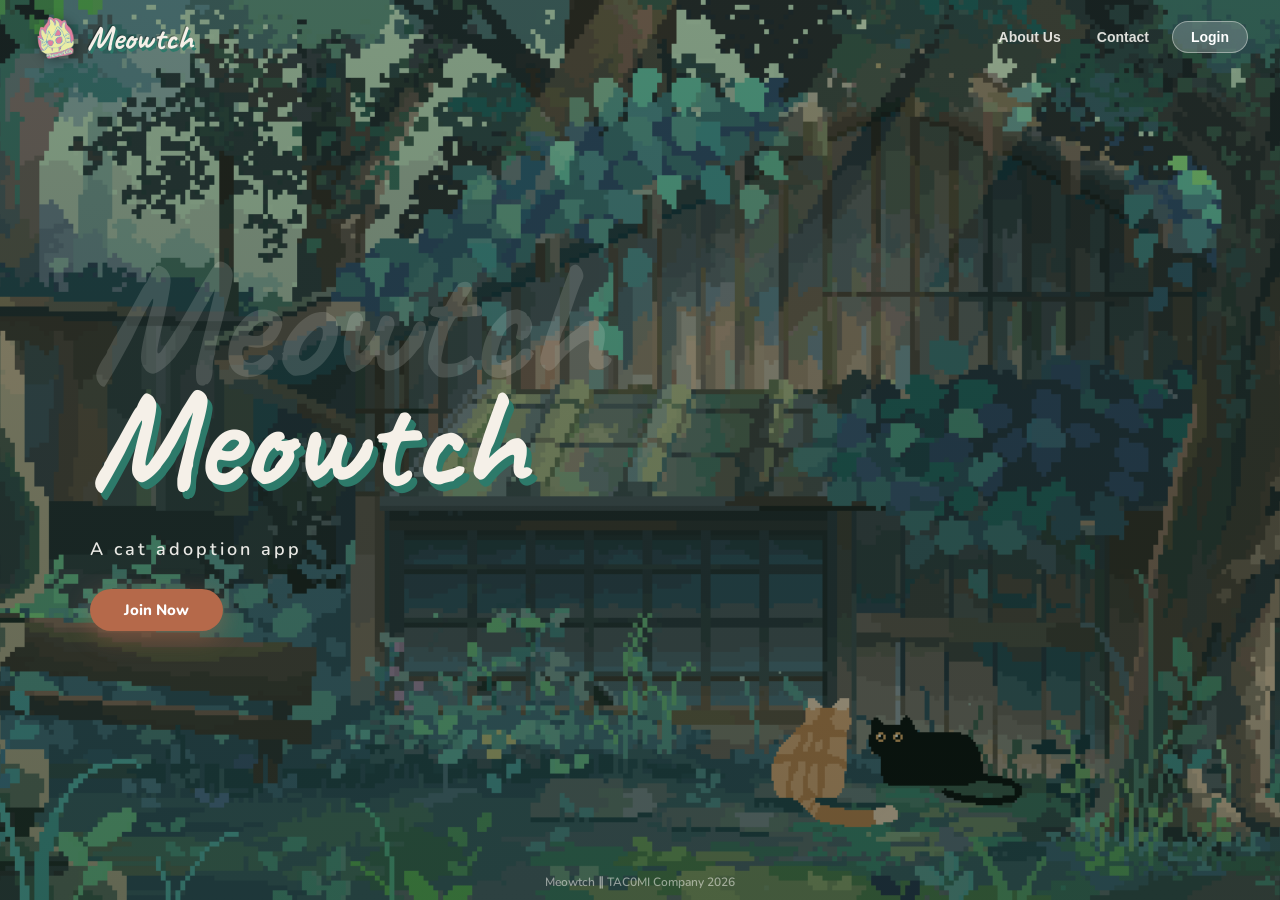
==== index.html @ c8f5c184 "Fixing" ====
<!DOCTYPE html>
<html lang="en">
<head>
<meta charset="UTF-8">
<meta name="viewport" content="width=device-width, initial-scale=1.0, maximum-scale=1.0, viewport-fit=cover">
<title>Meowtch 🐾</title>
<link href="https://fonts.googleapis.com/css2?family=Caveat:wght@400;600;700&family=Nunito:wght@400;600;700;800&family=Fredoka+One&display=swap" rel="stylesheet">
<link rel="stylesheet" href="css.css"/>
<script src="https://cdnjs.cloudflare.com/ajax/libs/vanilla-tilt/1.8.1/vanilla-tilt.min.js" defer></script>
</head>
<body>

<div class="deco" style="top:28%;left:5%;animation-delay:0s">🍃</div>
<div class="deco" style="top:68%;left:8%;animation-delay:2s;font-size:15px">🌿</div>
<div class="deco" style="top:55%;right:6%;animation-delay:1s">🐾</div>
<div class="deco" style="top:82%;right:10%;animation-delay:3s;font-size:15px">🌸</div>
<div id="heartsContainer"></div>
<div id="toast"></div>

<!-- PAGE 1: LANDING -->
<div class="page active" id="page-landing">
  <div class="landing-overlay"></div>
  <nav class="landing-nav">
    <a class="landing-logo" href="#"><img src="logotrans.png" alt="Meowtch Logo"><span class="landing-logo-text">Meowtch</span></a>
    <div class="landing-nav-links">
      <button class="landing-nav-link" onclick="showAbout()">About Us</button>
      <button class="landing-nav-link" onclick="showContact()">Contact</button>
      <button class="landing-nav-btn" onclick="showPage('page-auth')">Login</button>
    </div>
  </nav>
  <div class="landing-hero">
    <div class="landing-title">Meowtch</div>
    <div class="landing-title-front">Meowtch</div>
    <div class="landing-sub">A cat adoption app</div>
    <button class="btn btn-ghost landing-join-btn" style="font-size:15px;padding:11px 34px" onclick="showPage('page-auth')">Join Now</button>
  </div>
  <div class="landing-footer">Meowtch ∥ TAC0MI Company 2026</div>
</div>

<!-- PAGE 2: AUTH -->
<div class="page" id="page-auth">
  <div class="auth-overlay"></div>
  <div class="auth-box">
    <button class="auth-back" onclick="showPage('page-landing')">← Back</button>
    <div class="auth-logo"><img src="logotrans.png" alt="Meowtch"></div>
    <div class="auth-title">Welcome to Meowtch</div>
    <div class="auth-sub">Find your purrfect match 🐾</div>
    <div class="auth-tabs">
      <button class="auth-tab active" id="tab-login" onclick="switchAuthTab('login')">Login</button>
      <button class="auth-tab" id="tab-signup" onclick="switchAuthTab('signup')">Sign Up</button>
    </div>
    <!-- LOGIN -->
    <div id="login-form">
      <button class="social-btn social-btn-google" onclick="doSocialLogin('google')">
        <svg class="social-icon" viewBox="0 0 24 24"><path d="M22.56 12.25c0-.78-.07-1.53-.2-2.25H12v4.26h5.92c-.26 1.37-1.04 2.53-2.21 3.31v2.77h3.57c2.08-1.92 3.28-4.74 3.28-8.09z" fill="#4285F4"/><path d="M12 23c2.97 0 5.46-.98 7.28-2.66l-3.57-2.77c-.98.66-2.23 1.06-3.71 1.06-2.86 0-5.29-1.93-6.16-4.53H2.18v2.84C3.99 20.53 7.7 23 12 23z" fill="#34A853"/><path d="M5.84 14.09c-.22-.66-.35-1.36-.35-2.09s.13-1.43.35-2.09V7.07H2.18C1.43 8.55 1 10.22 1 12s.43 3.45 1.18 4.93l3.66-2.84z" fill="#FBBC05"/><path d="M12 5.38c1.62 0 3.06.56 4.21 1.64l3.15-3.15C17.45 2.09 14.97 1 12 1 7.7 1 3.99 3.47 2.18 7.07l3.66 2.84c.87-2.6 3.3-4.53 6.16-4.53z" fill="#EA4335"/></svg>
        Continue with Google
      </button>
      <button class="social-btn social-btn-facebook" onclick="doSocialLogin('facebook')">
        <svg class="social-icon" viewBox="0 0 24 24"><path d="M24 12.073c0-6.627-5.373-12-12-12s-12 5.373-12 12c0 5.99 4.388 10.954 10.125 11.854v-8.385H7.078v-3.47h3.047V9.43c0-3.007 1.792-4.669 4.533-4.669 1.312 0 2.686.235 2.686.235v2.953H15.83c-1.491 0-1.956.925-1.956 1.874v2.25h3.328l-.532 3.47h-2.796v8.385C19.612 23.027 24 18.062 24 12.073z" fill="#fff"/></svg>
        Continue with Facebook
      </button>
      <div class="auth-divider">or</div>
      <div class="form-group"><label>Email</label><input type="email" id="login-email" placeholder="your@email.com"></div>
      <div class="form-group"><label>Password</label><input type="password" id="login-pass" placeholder="••••••••"></div>
      <button class="btn btn-primary" style="width:100%;margin-top:5px" onclick="doLogin()">Login 🐾</button>
    </div>
    <!-- SIGNUP -->
    <div id="signup-form" style="display:none">
      <div id="signup-step-choose">
        <button class="social-btn social-btn-google" onclick="doSocialLogin('google')">
          <svg class="social-icon" viewBox="0 0 24 24"><path d="M22.56 12.25c0-.78-.07-1.53-.2-2.25H12v4.26h5.92c-.26 1.37-1.04 2.53-2.21 3.31v2.77h3.57c2.08-1.92 3.28-4.74 3.28-8.09z" fill="#4285F4"/><path d="M12 23c2.97 0 5.46-.98 7.28-2.66l-3.57-2.77c-.98.66-2.23 1.06-3.71 1.06-2.86 0-5.29-1.93-6.16-4.53H2.18v2.84C3.99 20.53 7.7 23 12 23z" fill="#34A853"/><path d="M5.84 14.09c-.22-.66-.35-1.36-.35-2.09s.13-1.43.35-2.09V7.07H2.18C1.43 8.55 1 10.22 1 12s.43 3.45 1.18 4.93l3.66-2.84z" fill="#FBBC05"/><path d="M12 5.38c1.62 0 3.06.56 4.21 1.64l3.15-3.15C17.45 2.09 14.97 1 12 1 7.7 1 3.99 3.47 2.18 7.07l3.66 2.84c.87-2.6 3.3-4.53 6.16-4.53z" fill="#EA4335"/></svg>
          Sign up with Google
        </button>
        <button class="social-btn social-btn-facebook" onclick="doSocialLogin('facebook')">
          <svg class="social-icon" viewBox="0 0 24 24"><path d="M24 12.073c0-6.627-5.373-12-12-12s-12 5.373-12 12c0 5.99 4.388 10.954 10.125 11.854v-8.385H7.078v-3.47h3.047V9.43c0-3.007 1.792-4.669 4.533-4.669 1.312 0 2.686.235 2.686.235v2.953H15.83c-1.491 0-1.956.925-1.956 1.874v2.25h3.328l-.532 3.47h-2.796v8.385C19.612 23.027 24 18.062 24 12.073z" fill="#fff"/></svg>
          Sign up with Facebook
        </button>
        <div class="auth-divider">or</div>
        <button class="social-btn social-btn-email" onclick="showEmailSignup()">
          <svg class="social-icon" viewBox="0 0 24 24"><path d="M20 4H4c-1.1 0-2 .9-2 2v12c0 1.1.9 2 2 2h16c1.1 0 2-.9 2-2V6c0-1.1-.9-2-2-2zm0 4-8 5-8-5V6l8 5 8-5v2z" fill="#4a9e8e"/></svg>
          Create account with Email
        </button>
      </div>
      <div id="signup-step-email" style="display:none">
        <button class="auth-back-inline" onclick="hideEmailSignup()">← Back</button>
        <div class="role-picker-section">
          <label>I am a...</label>
          <div class="role-picker">
            <div class="role-card selected" id="role-adopter" onclick="selectRole('adopter')"><div class="role-icon">🏠</div><div class="role-label">Adopter</div><div class="role-desc">I want to adopt a cat</div></div>
            <div class="role-card" id="role-owner" onclick="selectRole('owner')"><div class="role-icon">🐱</div><div class="role-label">Owner</div><div class="role-desc">I have cats to rehome</div></div>
          </div>
        </div>
        <div class="form-group"><label>Full Name</label><input type="text" id="signup-name" placeholder="Your name"></div>
        <div class="form-group"><label>Email</label><input type="email" id="signup-email" placeholder="your@email.com"></div>
        <div class="form-group"><label>Password</label><input type="password" id="signup-pass" placeholder="Min. 6 characters"></div>
        <div class="form-group"><label>Location (City)</label><input type="text" id="signup-location" placeholder="e.g. Baguio City"></div>
        <button class="btn btn-primary" style="width:100%;margin-top:5px" onclick="doSignup()">Create Account 🐾</button>
      </div>
    </div>
  </div>
</div>

<!-- PAGE 3: DISCOVER -->
<div class="page" id="page-discover">
  <div class="discover-overlay"></div>

  <!-- FIX 1: APP NAV — single row, all icons consistent -->
  <nav class="app-nav">
    <a class="app-nav-logo" href="#"><img src="logotrans.png" alt="Meowtch"><span>Meowtch</span></a>
    <span class="app-nav-title">₍^. .^₎⟆ Discover</span>
    <div class="app-nav-right">
      <button class="nav-icon-btn nav-badge" id="msgNavBtn" data-count="" onclick="showMatchesPanel()" title="Messages">✉</button>
      <button class="nav-icon-btn" onclick="showDashboard()" title="My Profile">👤</button>
      <button class="nav-icon-btn nav-icon-logout" onclick="doLogout()" title="Logout">⏻</button>
    </div>
  </nav>

  <!-- FIX 3 & 4: MAIN DISCOVER AREA — fills remaining space, no overflow -->
  <div class="discover-main">
    <div class="discover-body">

      <!-- LEFT: SWIPE AREA -->
      <div class="card-area">
        <div class="card-tagline">swipe through adoptable cats, match, and give them a forever home 🏠</div>
        <div class="card-stack" id="cardStack">
          <div class="cat-card back-card-2" id="backCard2">
            <div class="cat-card-img-placeholder" style="font-size:0;background:linear-gradient(135deg,rgba(74,158,142,.1),rgba(168,191,138,.15))"></div>
            <div class="card-info"><div class="card-name-row"><span class="card-name" style="color:#ccc">?</span></div></div>
          </div>
          <div class="cat-card back-card-1" id="backCard1">
            <div class="cat-card-img-placeholder" style="font-size:0;background:linear-gradient(135deg,rgba(168,191,138,.15),rgba(212,168,83,.1))"></div>
            <div class="card-info"><div class="card-name-row"><span class="card-name" style="color:#ccc">?</span></div></div>
          </div>
          <div class="cat-card front-card" id="frontCard">
            <div class="swipe-label swipe-like" id="swipeLike">ADOPT! 💚</div>
            <div class="swipe-label swipe-nope" id="swipeNope">PASS 💔</div>
            <img class="cat-card-img" id="cardImg" src="" alt="Cat photo" style="display:none">
            <div class="cat-card-img-placeholder" id="cardImgPlaceholder">🐱</div>
            <div class="card-info">
              <div class="card-name-row">
                <span class="card-name" id="cardName">Jellybean</span>
                <span class="card-age" id="cardAge">1 yr</span>
              </div>
              <div class="card-breed" id="cardBreed">📍 Baguio City • Orange Tabby</div>
              <div class="card-traits" id="cardTraits"></div>
              <div class="card-bio" id="cardBio"></div>
            </div>
          </div>
          <div class="no-more-cats" id="noMoreCats">
            <div class="big-emoji">😿</div>
            <h3>You've seen them all!</h3>
            <p>Check back soon or adjust your filters!</p>
            <button class="btn btn-primary" onclick="resetCards()">🔄 Refresh Cats</button>
          </div>
        </div>
        <div class="action-buttons">
          <button class="action-btn btn-undo" onclick="undoSwipe()" title="Undo">↩️</button>
          <button class="action-btn btn-nope" onclick="swipeLeft()" title="Pass">❌</button>
          <button class="action-btn btn-super" onclick="superLike()" title="Super Like">⭐</button>
          <button class="action-btn btn-like" onclick="swipeRight()" title="Adopt">💚</button>
          <button class="action-btn btn-undo" onclick="boostCard()" title="Boost" style="font-size:15px">⚡</button>
        </div>
        <div class="swipe-hint"><span>👈 Pass</span><span>⭐ Super Like</span><span>💚 Adopt 👉</span></div>
      </div>

      <!-- FIX 2 & 4: RIGHT SIDEBAR — stats blob + 2-col grid of blobs, no scroller -->
      <div class="discover-sidebar">

        <!-- FIX 2: Stats as its own blob (full width) -->
        <div class="sidebar-card stats-blob">
          <div class="stats-row">
            <div class="stat-item">
              <span class="stat-num" id="statCats">0</span>
              <span class="stat-label">AVAILABLE CATS</span>
            </div>
            <div class="stat-sep"></div>
            <div class="stat-item">
              <span class="stat-num" id="statMatches">0</span>
              <span class="stat-label">MATCHES TODAY</span>
            </div>
            <div class="stat-sep"></div>
            <div class="stat-item">
              <span class="stat-num" id="statAdopted">0</span>
              <span class="stat-label">ADOPTED CATS</span>
            </div>
            <div class="stat-sep"></div>
            <div class="stat-item">
              <span class="stat-num">3</span>
              <span class="stat-label">NEARBY SHELTERS</span>
            </div>
          </div>
        </div>

        <!-- FIX 7: Filters — no default active chips so all 3 cats show -->
        <div class="sidebar-card">
          <h3>🎛️ Filters</h3>
          <div class="filter-row">
            <span class="filter-label">Max Age</span>
            <span class="filter-val" id="ageVal">Any age</span>
          </div>
          <input type="range" id="ageSlider" min="0" max="15" value="15"
            oninput="document.getElementById('ageVal').textContent=this.value>=15?'Any age':'0–'+this.value+' yrs';applyFilters()">
          <div class="filter-row">
            <span class="filter-label">Distance</span>
            <span class="filter-val" id="distVal">10 km</span>
          </div>
          <input type="range" min="1" max="50" value="10" oninput="document.getElementById('distVal').textContent=this.value+' km'">
          <div class="filter-label" style="margin-bottom:5px">Personality</div>
          <div class="filter-chips">
            <div class="filter-chip" data-trait="calm" onclick="toggleChip(this);applyFilters()">😴 Calm</div>
            <div class="filter-chip" data-trait="playful" onclick="toggleChip(this);applyFilters()">🏃 Playful</div>
            <div class="filter-chip" data-trait="cuddly" onclick="toggleChip(this);applyFilters()">🤗 Cuddly</div>
            <div class="filter-chip" data-trait="sassy" onclick="toggleChip(this);applyFilters()">😼 Sassy</div>
            <div class="filter-chip" data-trait="active" onclick="toggleChip(this);applyFilters()">🐾 Active</div>
            <div class="filter-chip" data-trait="shy" onclick="toggleChip(this);applyFilters()">🌙 Shy</div>
          </div>
        </div>

        <!-- Recent Matches -->
        <div class="sidebar-card">
          <h3>♡ Recent Matches</h3>
          <div class="matches-grid" id="sidebarMatchesGrid"></div>
        </div>

        <!-- Nearby Shelters -->
        <div class="sidebar-card">
          <h3>📍 Nearby Shelters</h3>
          <div class="shelter-item">
            <div class="shelter-icon" style="background:rgba(74,158,142,.12)">🏠</div>
            <div class="shelter-info"><div class="shelter-name">Baguio Cat Rescue</div><div class="shelter-dist">⭐ 4.9 • 1.2 km</div></div>
            <span class="shelter-count">23</span>
          </div>
          <div class="shelter-item">
            <div class="shelter-icon" style="background:rgba(168,191,138,.2)">🐾</div>
            <div class="shelter-info"><div class="shelter-name">PAWS Benguet</div><div class="shelter-dist">⭐ 4.7 • 3.5 km</div></div>
            <span class="shelter-count">41</span>
          </div>
          <div class="shelter-item">
            <div class="shelter-icon" style="background:rgba(212,168,83,.12)">🌸</div>
            <div class="shelter-info"><div class="shelter-name">Happy Paws Shelter</div><div class="shelter-dist">⭐ 4.8 • 6.1 km</div></div>
            <span class="shelter-count">17</span>
          </div>
        </div>

        <!-- Adoption Tip -->
        <div class="sidebar-card tip-card">
          <h3>💡 Adoption Tip</h3>
          <p id="adoptionTip">Senior cats (7+ yrs) are often overlooked but make wonderful, calm companions! 🐾</p>
        </div>

      </div><!-- end .discover-sidebar -->
    </div><!-- end .discover-body -->

    <!-- FIX 6: MATCHES PANEL — now position:fixed so overflow:hidden doesn't clip it -->
    <div class="side-panel" id="matchesPanel">
      <div class="panel-header">
        <div class="panel-title">♡ Your Matches</div>
        <button class="panel-close" onclick="closePanel('matchesPanel')">✕</button>
      </div>
      <div class="matches-list" id="matchesList"></div>
    </div>

    <!-- CHAT PANEL -->
    <div class="side-panel" id="chatPanel">
      <div class="chat-nav">
        <button class="chat-back" onclick="showMatchesPanel()">←</button>
        <div class="chat-partner-info">
          <div class="chat-partner-avatar-placeholder" id="chatPartnerAvatar">🐱</div>
          <div>
            <div class="chat-partner-name" id="chatPartnerName">Cat</div>
            <div class="chat-partner-status">Active now</div>
          </div>
        </div>
        <button class="btn btn-secondary" style="font-size:12px;padding:5px 13px" onclick="viewCatProfile()">View Profile</button>
      </div>
      <div class="chat-messages" id="chatMessages">
        <div class="chat-empty"><div class="chat-empty-icon">💬</div><div>Say hello! Start the conversation 🐾</div></div>
      </div>
      <div class="chat-input-area">
        <input class="chat-input" id="chatInput" placeholder="Type a message..."
          onkeydown="if(event.key==='Enter'&&!event.shiftKey){event.preventDefault();sendMessage()}">
        <button class="chat-send" onclick="sendMessage()">➤</button>
      </div>
    </div>

  </div><!-- end .discover-main -->

  <!-- FIX 5: MOBILE BOTTOM NAV — stays fixed, card-area gets bottom padding on mobile -->
  <nav class="mobile-bottom-nav" id="mobileNav">
    <button class="mob-nav-btn active" id="mobDiscover" onclick="closePanels();setMobActive(this)"><span>🐾</span><span>Discover</span></button>
    <button class="mob-nav-btn" id="mobMatches" onclick="showMatchesPanel();setMobActive(this)"><span>✉</span><span>Messages</span></button>
    <button class="mob-nav-btn" onclick="showDashboard()"><span>👤</span><span>Profile</span></button>
    <button class="mob-nav-btn" onclick="doLogout()"><span>⏻</span><span>Logout</span></button>
  </nav>
</div>

<!-- MATCH POPUP -->
<div class="match-popup" id="matchPopup">
  <div class="match-popup-inner">
    <span class="match-popup-emoji">ᓚᘏᗢ</span>
    <h2>It's a Meowtch!</h2>
    <p id="matchPopupText">You could be a perfect pair!</p>
    <div class="popup-btns">
      <button class="popup-btn popup-btn-primary" onclick="goToMatchChat()">✉ Send a Message</button>
      <button class="popup-btn popup-btn-secondary" onclick="closePopup()">Keep Swiping</button>
    </div>
  </div>
</div>

<!-- PAGE 4: OWNER DASHBOARD -->
<div class="page" id="page-owner">
  <div class="dashboard-nav">
    <div>
      <div class="dashboard-title">My Cats 🐾</div>
      <div style="font-size:12px;color:#888;font-weight:600" id="ownerWelcome">Welcome back!</div>
    </div>
    <div style="display:flex;gap:7px;align-items:center">
      <button class="btn btn-secondary" style="font-size:12px;padding:6px 14px" onclick="showPage('page-discover')">← Discover</button>
      <button class="btn btn-secondary" style="font-size:12px;padding:6px 14px" onclick="showPage('page-discover');setTimeout(showMatchesPanel,50)">✉ Messages</button>
      <button class="dash-logout-btn" onclick="doLogout()">Logout 👋</button>
    </div>
  </div>
  <div class="dashboard-body">
    <div><div class="dash-section-title">Cat Profiles</div><div class="cat-profiles-grid" id="catProfilesGrid"></div></div>
    <div><div class="dash-section-title">Adoption Requests</div><div id="adoptionRequests" style="color:#888;font-size:14px">No pending requests.</div></div>
  </div>
</div>

<!-- PAGE 5: ADOPTER DASHBOARD -->
<div class="page" id="page-adopter">
  <div class="dashboard-nav">
    <div>
      <div class="dashboard-title">My Profile 🏠</div>
      <div style="font-size:12px;color:#888;font-weight:600" id="adopterWelcome">Welcome back!</div>
    </div>
    <div style="display:flex;gap:7px;align-items:center">
      <button class="btn btn-secondary" style="font-size:12px;padding:6px 14px" onclick="showPage('page-discover')">← Discover</button>
      <button class="dash-logout-btn" onclick="doLogout()">Logout 👋</button>
    </div>
  </div>
  <div class="adopter-profile-body">
    <div class="profile-header-card">
      <div class="profile-avatar-wrap">
        <div class="profile-avatar-placeholder" id="adopterAvatarDisplay">🏠</div>
        <div class="profile-edit-avatar" onclick="document.getElementById('adopterAvatarInput').click()">✏</div>
        <input type="file" id="adopterAvatarInput" accept="image/*" style="display:none" onchange="uploadAdopterAvatar(this)">
      </div>
      <div class="profile-details">
        <div class="profile-name" id="adopterName">Your Name</div>
        <div class="profile-email" id="adopterEmail">email@example.com</div>
        <div class="profile-badge">🏠 Adopter</div>
      </div>
    </div>
    <div class="sidebar-card" style="background:white">
      <h3>✏️ Edit Profile</h3>
      <div class="form-group"><label>Bio</label><textarea id="adopterBio" rows="3" placeholder="Tell owners about yourself..."></textarea></div>
      <div class="form-group"><label>Location</label><input type="text" id="adopterLocation" placeholder="City"></div>
      <div class="form-group">
        <label>Living Situation</label>
        <select id="adopterLiving"><option>House with yard</option><option>Apartment</option><option>Condo</option><option>Other</option></select>
      </div>
      <button class="btn btn-primary" style="margin-top:7px" onclick="saveAdopterProfile()">Save Profile 🐾</button>
    </div>
    <div>
      <div class="dash-section-title">Cats I'm Adopting 🐾</div>
      <div class="adopted-cats-grid" id="adoptedCatsGrid">
        <div style="color:#999;font-size:13px;grid-column:1/-1">Start swiping to find your match!</div>
      </div>
    </div>
  </div>
</div>

<!-- CAT MODAL -->
<div class="modal-overlay" id="catModal">
  <div class="modal-box">
    <div class="modal-title" id="catModalTitle">Add a Cat Profile</div>
    <img class="img-preview" id="catImgPreview" src="" alt="Cat preview">
    <div class="upload-zone" onclick="document.getElementById('catImgInput').click()"><span>📷</span><span>Upload Cat Photo</span></div>
    <input type="file" id="catImgInput" accept="image/*" style="display:none" onchange="previewCatImg(this)">
    <div class="form-group"><label>Cat's Name</label><input type="text" id="catName" placeholder="e.g. Jellybean"></div>
    <div class="form-group"><label>Age (years)</label><input type="number" id="catAge" placeholder="e.g. 2" min="0" max="20"></div>
    <div class="form-group"><label>Breed</label><input type="text" id="catBreed" placeholder="e.g. Orange Tabby"></div>
    <div class="form-group"><label>Location</label><input type="text" id="catLocation" placeholder="e.g. Baguio City"></div>
    <div class="form-group"><label>Bio</label><textarea id="catBioInput" rows="3" placeholder="Tell adopters about this cat..."></textarea></div>
    <div class="form-group">
      <label>Personality</label>
      <div class="personality-grid">
        <div class="personality-chip" onclick="this.classList.toggle('selected')">😴 Calm</div>
        <div class="personality-chip" onclick="this.classList.toggle('selected')">🏃 Playful</div>
        <div class="personality-chip selected" onclick="this.classList.toggle('selected')">🤗 Cuddly</div>
        <div class="personality-chip" onclick="this.classList.toggle('selected')">😼 Sassy</div>
        <div class="personality-chip" onclick="this.classList.toggle('selected')">🐾 Active</div>
        <div class="personality-chip" onclick="this.classList.toggle('selected')">🌙 Shy</div>
        <div class="personality-chip" onclick="this.classList.toggle('selected')">✅ Vaccinated</div>
        <div class="personality-chip" onclick="this.classList.toggle('selected')">🏠 House-trained</div>
        <div class="personality-chip" onclick="this.classList.toggle('selected')">🐶 Dog-friendly</div>
      </div>
    </div>
    <div class="modal-actions">
      <button class="btn btn-primary" style="flex:1" onclick="saveCatProfile()">Save Profile 🐾</button>
      <button class="btn btn-secondary" onclick="closeCatModal()">Cancel</button>
    </div>
  </div>
</div>

<script>
/* ─── LOCAL STORAGE ─── */
const LS={
  get:k=>{try{return JSON.parse(localStorage.getItem(k))}catch{return null}},
  set:(k,v)=>localStorage.setItem(k,JSON.stringify(v)),
  del:k=>localStorage.removeItem(k)
};
if(!LS.get('meowtch_users'))   LS.set('meowtch_users',{});
if(!LS.get('meowtch_cats'))    LS.set('meowtch_cats',[]);
if(!LS.get('meowtch_matches')) LS.set('meowtch_matches',[]);
if(!LS.get('meowtch_chats'))   LS.set('meowtch_chats',{});

/* ─── DEMO CATS ─── */
const demoCats=[
  {
    id:'demo-1',name:'Jellybean',ageNum:1,age:'1 yr',breed:'📍 Baguio City • Orange Tabby',
    imgSrc:'cat1.jpeg',imgEmoji:'🐱',
    bio:"Hi! I'm Jellybean — squishy, sweet, and always ready for cuddles. I love watching the world from windowsills and making biscuits on your lap. Will you be my forever human? 🍊",
    traits:[['Cuddly','teal'],['Playful','sage'],['Vaccinated','amber'],['Indoor','terra']]
  },
  {
    id:'demo-2',name:'Tala',ageNum:2,age:'2 yrs',breed:'📍 La Trinidad • Tabby Mix',
    imgSrc:'cat2.jpeg',imgEmoji:'🎄',
    bio:"Tala arrived wearing a tiny Santa hat and never looked back. She's festive, fearless, and secretly the most dramatic cat you'll ever meet. Ready for an adventure? 🎄",
    traits:[['Vocal','teal'],['Playful','sage'],['House-trained','amber'],['Vaccinated','teal']]
  },
  {
    id:'demo-3',name:'Crinkles',ageNum:2,age:'2 yrs',breed:'📍 Baguio City • Siamese',
    imgSrc:'cat3.jpeg',imgEmoji:'😺',
    bio:"I'm Crinkles — a little blurry, a lot of love. I make the funniest faces and will talk your ear off. I'm looking for someone patient and warm to call home. 💙",
    traits:[['Sassy','terra'],['Cuddly','teal'],['Vaccinated','amber'],['Active','sage']]
  }
];

const adoptionTips=[
  "Senior cats (7+ yrs) are often overlooked but make wonderful, calm companions! 🐾",
  "Give a new cat a few days to adjust — patience is the best welcome gift. 🏠",
  "Two cats are often happier than one — they keep each other company! 🐱🐱",
  "Regular vet checkups keep your cat healthy and happy for years to come! 🩺",
  "Cats feel safest with routine — try feeding them at the same time each day! 🕐"
];

/* ─── STATE ─── */
let currentUser=null,currentUserData=null;
let baseCats=[],currentCats=[...demoCats];
let currentIndex=0,swipeHistory=[];
let currentMatchedCat=null,currentChatConvoId=null;
let editingCatId=null,catImgFile=null,userCats=[];

/* ─── PAGE NAV ─── */
function showPage(id){
  document.querySelectorAll('.page').forEach(p=>p.classList.remove('active'));
  document.getElementById(id).classList.add('active');
  closePanels();
}

/* ─── PANELS ─── */
function showMatchesPanel(){
  if(!document.getElementById('page-discover').classList.contains('active')){
    document.querySelectorAll('.page').forEach(p=>p.classList.remove('active'));
    document.getElementById('page-discover').classList.add('active');
  }
  loadMatchesList();
  document.getElementById('matchesPanel').classList.add('open');
  document.getElementById('chatPanel').classList.remove('open');
}
function closePanel(id){document.getElementById(id).classList.remove('open')}
function closePanels(){
  document.getElementById('matchesPanel')?.classList.remove('open');
  document.getElementById('chatPanel')?.classList.remove('open');
}
function setMobActive(btn){
  document.querySelectorAll('.mob-nav-btn').forEach(b=>b.classList.remove('active'));
  btn.classList.add('active');
}

/* ─── TOAST ─── */
function toast(msg){
  const t=document.getElementById('toast');
  t.textContent=msg; t.classList.add('show');
  setTimeout(()=>t.classList.remove('show'),2800);
}

/* ─── AUTH ─── */
function switchAuthTab(tab){
  document.getElementById('login-form').style.display=tab==='login'?'':'none';
  document.getElementById('signup-form').style.display=tab==='signup'?'':'none';
  document.getElementById('tab-login').classList.toggle('active',tab==='login');
  document.getElementById('tab-signup').classList.toggle('active',tab==='signup');
  if(tab==='signup'){
    document.getElementById('signup-step-choose').style.display='';
    document.getElementById('signup-step-email').style.display='none';
  }
}
let selectedRole='adopter';
function selectRole(role){
  selectedRole=role;
  document.getElementById('role-adopter').classList.toggle('selected',role==='adopter');
  document.getElementById('role-owner').classList.toggle('selected',role==='owner');
}
function showEmailSignup(){
  document.getElementById('signup-step-choose').style.display='none';
  document.getElementById('signup-step-email').style.display='';
}
function hideEmailSignup(){
  document.getElementById('signup-step-email').style.display='none';
  document.getElementById('signup-step-choose').style.display='';
}
function doSocialLogin(provider){
  const names={google:'Google User',facebook:'Facebook User'};
  const uid=provider+'_'+Date.now();
  const email=provider+'@demo.meowtch.com';
  const userData={name:names[provider],email,role:'adopter',location:'Baguio City',createdAt:Date.now()};
  const users=LS.get('meowtch_users');
  users[uid]=userData; LS.set('meowtch_users',users);
  LS.set('meowtch_session',{uid,...userData});
  currentUserData=userData;
  toast(`Signed in with ${provider==='google'?'Google':'Facebook'} 🐾`);
  afterLogin({uid,displayName:names[provider],email},userData);
}
function doSignup(){
  const name=document.getElementById('signup-name').value.trim();
  const email=document.getElementById('signup-email').value.trim();
  const pass=document.getElementById('signup-pass').value;
  const loc=document.getElementById('signup-location').value.trim();
  if(!name||!email||!pass) return toast('Please fill all fields!');
  if(pass.length<6) return toast('Password must be at least 6 characters!');
  const users=LS.get('meowtch_users');
  if(Object.values(users).find(u=>u.email===email)) return toast('Email already registered!');
  const uid='user_'+Date.now();
  const userData={name,email,passHash:btoa(pass),role:selectedRole,location:loc,createdAt:Date.now()};
  users[uid]=userData; LS.set('meowtch_users',users);
  LS.set('meowtch_session',{uid,...userData});
  currentUserData=userData;
  toast('Account created! Welcome 🐾');
  afterLogin({uid,displayName:name,email},userData);
}
function doLogin(){
  const email=document.getElementById('login-email').value.trim();
  const pass=document.getElementById('login-pass').value;
  if(!email||!pass) return toast('Please enter email and password!');
  const users=LS.get('meowtch_users');
  const entry=Object.entries(users).find(([,u])=>u.email===email);
  if(!entry) return toast('No account found with that email.');
  const [uid,userData]=entry;
  if(userData.passHash&&userData.passHash!==btoa(pass)) return toast('Wrong password!');
  LS.set('meowtch_session',{uid,...userData});
  currentUserData=userData;
  toast('Welcome back! 🐾');
  afterLogin({uid,displayName:userData.name,email},userData);
}
function afterLogin(user,userData){
  currentUser=user;
  loadDiscoverCats();
  showPage('page-discover');
}
function doLogout(){
  LS.del('meowtch_session');
  currentUser=null; currentUserData=null;
  showPage('page-landing');
  toast('Logged out. See you soon! 🐾');
}

/* ─── SESSION RESTORE ─── */
window.addEventListener('load',()=>{
  const session=LS.get('meowtch_session');
  if(session){
    currentUser={uid:session.uid,displayName:session.name,email:session.email};
    currentUserData=session;
    loadDiscoverCats();
    showPage('page-discover');
  } else {
    loadCard(0);
  }
  rotateTip();
});

/* ─── DASHBOARD ─── */
function showDashboard(){
  if(!currentUserData) return;
  if(currentUserData.role==='owner'){loadOwnerDashboard();showPage('page-owner');}
  else{loadAdopterProfile();showPage('page-adopter');}
}

/* ─── DISCOVER + STATS ─── */
function loadDiscoverCats(){
  const stored=LS.get('meowtch_cats')||[];
  baseCats=stored.length>0?[...stored,...demoCats]:[...demoCats];
  applyFilters();
  updateStats();
  loadSidebarMatches();
}

function applyFilters(){
  const slider=document.getElementById('ageSlider');
  const maxAge=slider?parseInt(slider.value):15;
  const activeChips=Array.from(document.querySelectorAll('.filter-chip.active'))
    .map(c=>c.dataset.trait?.toLowerCase()).filter(Boolean);

  currentCats=(baseCats.length?baseCats:[...demoCats]).filter(cat=>{
    const age=cat.ageNum!==undefined?cat.ageNum:parseInt(cat.age);
    if(!isNaN(age)&&maxAge<15&&age>maxAge) return false;
    if(activeChips.length>0){
      const traitNames=(cat.traits||[]).map(t=>(Array.isArray(t)?t[0]:t).toLowerCase().replace(/[^\w\s]/gi,'').trim());
      return activeChips.some(chip=>traitNames.some(tr=>tr.includes(chip)));
    }
    return true;
  });

  currentIndex=0; swipeHistory=[];
  loadCard(0);
}

function updateStats(){
  const allCats=[...demoCats,...(LS.get('meowtch_cats')||[])];
  const matches=LS.get('meowtch_matches')||[];
  const today=new Date().toDateString();
  const todayMatches=matches.filter(m=>new Date(m.timestamp||0).toDateString()===today);

  const sc=document.getElementById('statCats');
  const sm=document.getElementById('statMatches');
  const sa=document.getElementById('statAdopted');
  if(sc) sc.textContent=allCats.length;
  if(sm) sm.textContent=todayMatches.length;
  if(sa) sa.textContent=matches.length;

  const msgBtn=document.getElementById('msgNavBtn');
  if(msgBtn&&currentUser){
    const userMatches=matches.filter(m=>m.adopterId===currentUser.uid);
    const chats=LS.get('meowtch_chats')||{};
    const unread=userMatches.filter(m=>!(chats['chat_'+m.catId]||[]).length).length;
    msgBtn.setAttribute('data-count',unread>0?String(unread):'');
  }
}

function loadSidebarMatches(){
  const grid=document.getElementById('sidebarMatchesGrid');
  if(!grid) return;
  const matches=currentUser?(LS.get('meowtch_matches')||[]).filter(m=>m.adopterId===currentUser.uid):[];

  if(!matches.length){
    grid.innerHTML=demoCats.map(cat=>`
      <div class="match-bubble" onclick="showMatchesPanel()">
        <div class="match-avatar" style="border-color:var(--teal-light)">
          <img src="${cat.imgSrc}" alt="${cat.name}" onerror="this.style.display='none';this.parentNode.innerHTML='${cat.imgEmoji}'">
        </div>
        <span class="match-name">${cat.name}</span>
      </div>`).join('');
    return;
  }

  grid.innerHTML=matches.slice(-4).reverse().map((m,i)=>`
    <div class="match-bubble" onclick="showMatchesPanel()">
      <div class="match-avatar" style="border-color:var(--teal-light)">
        ${m.catImgSrc
          ?`<img src="${m.catImgSrc}" alt="${m.catName}" onerror="this.style.display='none';this.parentNode.innerHTML='${m.catEmoji||'🐱'}'">` 
          :(m.catEmoji||'🐱')}
        ${i===0?'<span class="match-new-badge">!</span>':''}
      </div>
      <span class="match-name">${m.catName}</span>
    </div>`).join('');
}

/* ─── CARDS ─── */
function loadCard(index){
  const front=document.getElementById('frontCard');
  const noMore=document.getElementById('noMoreCats');
  if(index>=currentCats.length){
    front.style.display='none'; noMore.classList.add('show'); return;
  }
  front.style.display=''; noMore.classList.remove('show');
  front.className='cat-card front-card';

  const cat=currentCats[index];
  const imgEl=document.getElementById('cardImg');
  const phEl=document.getElementById('cardImgPlaceholder');

  if(cat.imgSrc||cat.photoURL){
    imgEl.src=cat.photoURL||cat.imgSrc;
    imgEl.style.display='block'; phEl.style.display='none';
    imgEl.onerror=()=>{imgEl.style.display='none';phEl.style.display='flex';phEl.textContent=cat.imgEmoji||'🐱'};
  } else {
    imgEl.style.display='none'; phEl.style.display='flex';
    phEl.textContent=cat.imgEmoji||'🐱';
  }

  document.getElementById('cardName').textContent=cat.name;
  document.getElementById('cardAge').textContent=cat.age+(typeof cat.age==='number'?' yr':'');
  document.getElementById('cardBreed').textContent=cat.breed;
  document.getElementById('cardBio').textContent=cat.bio;

  const traitsEl=document.getElementById('cardTraits');
  traitsEl.innerHTML='';
  (cat.traits||[]).forEach(([t,c])=>{
    traitsEl.innerHTML+=`<span class="trait trait-${c||'teal'}">${t}</span>`;
  });

  document.getElementById('swipeLike').style.opacity=0;
  document.getElementById('swipeNope').style.opacity=0;
  front.style.transform=''; front.style.opacity='';
  initTilt();
}

function initTilt(){
  const el=document.getElementById('frontCard');
  if(typeof VanillaTilt==='undefined'||!el) return;
  if(el.vanillaTilt) el.vanillaTilt.destroy();
  VanillaTilt.init(el,{max:6,speed:400,glare:true,'max-glare':0.06,perspective:900});
}

function swipeRight(){
  const cat=currentCats[currentIndex]; if(!cat) return;
  const front=document.getElementById('frontCard');
  if(front.vanillaTilt) front.vanillaTilt.destroy();
  front.classList.add('swiping-right');
  swipeHistory.push(currentIndex);
  currentMatchedCat=cat;
  setTimeout(()=>{
    currentIndex++; loadCard(currentIndex); spawnHearts();
    if(Math.random()>.45) setTimeout(()=>showMatchPopup(cat),600);
  },450);
}
function swipeLeft(){
  const front=document.getElementById('frontCard');
  if(front.vanillaTilt) front.vanillaTilt.destroy();
  front.classList.add('swiping-left');
  swipeHistory.push(currentIndex);
  setTimeout(()=>{currentIndex++;loadCard(currentIndex)},450);
}
function superLike(){
  document.getElementById('swipeLike').textContent='SUPER! ⭐';
  document.getElementById('swipeLike').style.opacity=1;
  swipeRight();
}
function boostCard(){
  const c=document.getElementById('frontCard');
  c.style.boxShadow='0 0 0 6px var(--amber-light),0 12px 40px rgba(212,168,83,.5)';
  setTimeout(()=>c.style.boxShadow='',1000);
}
function undoSwipe(){if(!swipeHistory.length)return;currentIndex=swipeHistory.pop();loadCard(currentIndex);}
function resetCards(){loadDiscoverCats();}
function toggleChip(el){el.classList.toggle('active');}

/* ─── DRAG ─── */
let isDragging=false,startX=0,startY=0,curX=0;
const frontCard=document.getElementById('frontCard');
frontCard.addEventListener('mousedown',e=>startDrag(e));
frontCard.addEventListener('touchstart',e=>startDrag(e.touches[0]),{passive:true});
document.addEventListener('mousemove',e=>drag(e));
document.addEventListener('touchmove',e=>drag(e.touches[0]),{passive:true});
document.addEventListener('mouseup',endDrag);
document.addEventListener('touchend',endDrag);

function startDrag(e){
  isDragging=true; startX=e.clientX; startY=e.clientY; curX=0;
  const el=document.getElementById('frontCard');
  if(el.vanillaTilt) el.vanillaTilt.destroy();
}
function drag(e){
  if(!isDragging) return;
  const card=document.getElementById('frontCard');
  curX=e.clientX-startX;
  const dy=(e.clientY-startY)*.3;
  card.style.transform=`translate(${curX}px,${dy}px) rotate(${curX*.07}deg)`;
  document.getElementById('swipeLike').style.opacity=Math.min(1,Math.max(0,curX/80));
  document.getElementById('swipeNope').style.opacity=Math.min(1,Math.max(0,-curX/80));
}
function endDrag(){
  if(!isDragging) return; isDragging=false;
  if(curX>80) swipeRight();
  else if(curX<-80) swipeLeft();
  else {
    const card=document.getElementById('frontCard');
    card.style.transition='transform .4s cubic-bezier(.175,.885,.32,1.275)';
    card.style.transform='';
    document.getElementById('swipeLike').style.opacity=0;
    document.getElementById('swipeNope').style.opacity=0;
    setTimeout(()=>{card.style.transition='';initTilt();},400);
  }
}
document.addEventListener('keydown',e=>{
  if(e.key==='ArrowRight') swipeRight();
  else if(e.key==='ArrowLeft') swipeLeft();
  else if(e.key==='ArrowUp') superLike();
});

/* ─── MATCH POPUP ─── */
function showMatchPopup(cat){
  document.getElementById('matchPopupText').textContent=
    `You and ${cat.name} could be a perfect pair! Ready to meet them? 🐾`;
  document.getElementById('matchPopup').classList.add('show');
  spawnHearts();
  if(currentUser){
    const matches=LS.get('meowtch_matches');
    const already=matches.find(m=>m.adopterId===currentUser.uid&&m.catId===cat.id);
    if(!already){
      matches.push({
        adopterId:currentUser.uid,catId:cat.id,catName:cat.name,
        catEmoji:cat.imgEmoji||'🐱',catImgSrc:cat.imgSrc||cat.photoURL||'',
        ownerId:cat.ownerId||null,timestamp:Date.now()
      });
      LS.set('meowtch_matches',matches);
      updateStats();
      loadSidebarMatches();
    }
  }
}
function closePopup(){document.getElementById('matchPopup').classList.remove('show');}
function goToMatchChat(){closePopup();if(currentMatchedCat)openChat(currentMatchedCat);}

/* ─── CHAT ─── */
function openChat(cat){
  const avatarEl=document.getElementById('chatPartnerAvatar');
  const allCats=[...demoCats,...(LS.get('meowtch_cats')||[])];
  const catData=allCats.find(c=>c.id===cat.id||c.name===cat.name);
  const imgSrc=catData?.imgSrc||catData?.photoURL||cat.imgSrc||'';

  if(imgSrc){
    avatarEl.innerHTML=`<img src="${imgSrc}" alt="${cat.name}"
      style="width:100%;height:100%;object-fit:cover;border-radius:50%"
      onerror="this.parentElement.textContent='${cat.imgEmoji||'🐱'}'">`;
  } else {
    avatarEl.textContent=cat.imgEmoji||'🐱';
  }

  document.getElementById('chatPartnerName').textContent=cat.name;
  currentChatConvoId='chat_'+(cat.id||cat.name);
  loadChatMessages(currentChatConvoId);

  if(!document.getElementById('page-discover').classList.contains('active')){
    document.querySelectorAll('.page').forEach(p=>p.classList.remove('active'));
    document.getElementById('page-discover').classList.add('active');
  }
  document.getElementById('matchesPanel').classList.remove('open');
  document.getElementById('chatPanel').classList.add('open');
}

function loadChatMessages(convoId){
  const mc=document.getElementById('chatMessages');
  const msgs=(LS.get('meowtch_chats')||{})[convoId]||[];
  if(!msgs.length){
    mc.innerHTML='<div class="chat-empty"><div class="chat-empty-icon">💬</div><div>Say hello! Start the conversation 🐾</div></div>';
    return;
  }
  mc.innerHTML='';
  msgs.forEach(msg=>{
    const isMe=msg.uid===currentUser?.uid;
    const time=new Date(msg.timestamp).toLocaleTimeString([],{hour:'2-digit',minute:'2-digit'});
    const div=document.createElement('div');
    div.className=`chat-bubble ${isMe?'bubble-me':'bubble-them'}`;
    div.innerHTML=`${msg.text}<div class="bubble-time">${time}</div>`;
    mc.appendChild(div);
  });
  mc.scrollTop=mc.scrollHeight;
}

function sendMessage(){
  const input=document.getElementById('chatInput');
  const text=input.value.trim();
  if(!text||!currentUser||!currentChatConvoId) return;
  input.value='';
  const chats=LS.get('meowtch_chats');
  if(!chats[currentChatConvoId]) chats[currentChatConvoId]=[];
  chats[currentChatConvoId].push({text,uid:currentUser.uid,name:currentUser.displayName||'User',timestamp:Date.now()});
  LS.set('meowtch_chats',chats);
  loadChatMessages(currentChatConvoId);
}
function viewCatProfile(){toast('Cat profile view coming soon! 🐱');}

/* ─── MATCHES LIST ─── */
function loadMatchesList(){
  const list=document.getElementById('matchesList');
  list.innerHTML='';
  if(!currentUser){
    list.innerHTML='<div style="padding:24px;color:#aaa;font-size:14px;text-align:center">Log in to see your matches!</div>';
    return;
  }
  const matches=(LS.get('meowtch_matches')||[]).filter(m=>m.adopterId===currentUser.uid);
  if(!matches.length){
    list.innerHTML='<div style="padding:32px;color:#bbb;font-size:14px;text-align:center">No matches yet — keep swiping! 🐾</div>';
    return;
  }
  matches.forEach(m=>{
    const msgs=((LS.get('meowtch_chats')||{})['chat_'+m.catId])||[];
    const last=msgs[msgs.length-1];
    const preview=last?last.text:'Tap to start chatting!';
    const time=last?new Date(last.timestamp).toLocaleTimeString([],{hour:'2-digit',minute:'2-digit'}):'';
    const item=document.createElement('div');
    item.className='match-list-item';
    const avatarHtml=m.catImgSrc
      ?`<img class="match-list-avatar" src="${m.catImgSrc}" alt="${m.catName}"
          onerror="this.outerHTML='<div class=&quot;match-list-avatar-placeholder&quot;>${m.catEmoji||'🐱'}</div>'">`
      :`<div class="match-list-avatar-placeholder">${m.catEmoji||'🐱'}</div>`;
    item.innerHTML=`${avatarHtml}
      <div class="match-list-info">
        <div class="match-list-name">${m.catName}</div>
        <div class="match-list-preview">${preview}</div>
      </div>
      <div class="match-list-meta"><div class="match-list-time">${time}</div></div>`;
    item.onclick=()=>openChat({id:m.catId,name:m.catName,imgEmoji:m.catEmoji||'🐱',imgSrc:m.catImgSrc||''});
    list.appendChild(item);
  });
}

/* ─── OWNER DASHBOARD ─── */
function loadOwnerDashboard(){
  document.getElementById('ownerWelcome').textContent=`Welcome back, ${currentUserData?.name||'Owner'}!`;
  const grid=document.getElementById('catProfilesGrid');
  grid.innerHTML='';
  if(!currentUser) return;
  const allCats=LS.get('meowtch_cats')||[];
  userCats=allCats.filter(c=>c.ownerId===currentUser.uid);
  userCats.forEach(cat=>{
    const card=document.createElement('div');
    card.className='cat-profile-card';
    card.innerHTML=`
      ${cat.photoURL
        ?`<img class="cat-profile-img" src="${cat.photoURL}" alt="${cat.name}">`
        :`<div class="cat-profile-img-placeholder">🐱</div>`}
      <div class="cat-profile-info">
        <div class="cat-profile-name">${cat.name}</div>
        <div class="cat-profile-breed">${cat.breed||''}</div>
        <div class="cat-profile-actions">
          <button class="cat-profile-btn cat-profile-btn-edit" onclick="openEditCat('${cat.id}')">✏️ Edit</button>
          <button class="cat-profile-btn cat-profile-btn-delete" onclick="deleteCat('${cat.id}')">🗑️ Remove</button>
        </div>
      </div>`;
    grid.appendChild(card);
  });
  const add=document.createElement('div');
  add.className='add-cat-card';
  add.innerHTML='<span>➕</span><span>Add a Cat</span>';
  add.onclick=()=>openAddCat();
  grid.appendChild(add);
}

function openAddCat(){
  editingCatId=null; catImgFile=null;
  document.getElementById('catModalTitle').textContent='Add a Cat Profile';
  ['catName','catAge','catBreed','catLocation','catBioInput'].forEach(id=>document.getElementById(id).value='');
  document.getElementById('catLocation').value=currentUserData?.location||'';
  document.getElementById('catImgPreview').classList.remove('show');
  document.querySelectorAll('.personality-chip').forEach(c=>c.classList.remove('selected'));
  document.getElementById('catModal').classList.add('show');
}
function openEditCat(id){
  const cat=userCats.find(c=>c.id===id); if(!cat) return;
  editingCatId=id; catImgFile=null;
  document.getElementById('catModalTitle').textContent='Edit Cat Profile';
  document.getElementById('catName').value=cat.name||'';
  document.getElementById('catAge').value=cat.ageNum||'';
  document.getElementById('catBreed').value=cat.breed||'';
  document.getElementById('catLocation').value=cat.location||'';
  document.getElementById('catBioInput').value=cat.bio||'';
  if(cat.photoURL){const p=document.getElementById('catImgPreview');p.src=cat.photoURL;p.classList.add('show');}
  else document.getElementById('catImgPreview').classList.remove('show');
  document.querySelectorAll('.personality-chip').forEach(c=>{
    c.classList.toggle('selected',(cat.traits||[]).some(t=>t[0]===c.textContent.trim()));
  });
  document.getElementById('catModal').classList.add('show');
}
function closeCatModal(){document.getElementById('catModal').classList.remove('show');}
function previewCatImg(input){
  catImgFile=input.files[0]; if(!catImgFile) return;
  const r=new FileReader();
  r.onload=e=>{const p=document.getElementById('catImgPreview');p.src=e.target.result;p.classList.add('show');};
  r.readAsDataURL(catImgFile);
}
async function saveCatProfile(){
  if(!currentUser){toast('Please log in first!');return;}
  const name=document.getElementById('catName').value.trim();
  const age=document.getElementById('catAge').value;
  const breed=document.getElementById('catBreed').value.trim();
  const loc=document.getElementById('catLocation').value.trim();
  const bio=document.getElementById('catBioInput').value.trim();
  if(!name){toast('Please enter a cat name!');return;}

  const traits=Array.from(document.querySelectorAll('.personality-chip.selected')).map(c=>[c.textContent.trim(),'teal']);
  let photoURL='';
  if(catImgFile){
    photoURL=await new Promise(res=>{const r=new FileReader();r.onload=e=>res(e.target.result);r.readAsDataURL(catImgFile);});
  } else if(editingCatId){
    photoURL=userCats.find(c=>c.id===editingCatId)?.photoURL||'';
  }

  const data={name,ageNum:Number(age),age:age?age+' yr':'?',breed,location:loc,bio,traits,photoURL,
    ownerId:currentUser.uid,ownerName:currentUserData?.name||'',updatedAt:Date.now()};

  const allCats=LS.get('meowtch_cats')||[];
  if(editingCatId){
    const idx=allCats.findIndex(c=>c.id===editingCatId);
    if(idx>-1) allCats[idx]={...allCats[idx],...data};
    toast('Cat profile updated! 🐾');
  } else {
    data.id='cat_'+Date.now(); data.createdAt=Date.now();
    allCats.push(data); toast('Cat profile created! 🐾');
  }
  LS.set('meowtch_cats',allCats);
  closeCatModal();
  loadOwnerDashboard();
  const stored=LS.get('meowtch_cats')||[];
  baseCats=[...stored,...demoCats];
  updateStats();
}
function deleteCat(id){
  if(!confirm('Remove this cat profile?')) return;
  LS.set('meowtch_cats',(LS.get('meowtch_cats')||[]).filter(c=>c.id!==id));
  toast('Cat profile removed.');
  loadOwnerDashboard();
  const stored=LS.get('meowtch_cats')||[];
  baseCats=stored.length>0?[...stored,...demoCats]:[...demoCats];
  updateStats();
}

/* ─── ADOPTER PROFILE ─── */
function loadAdopterProfile(){
  if(!currentUser) return;
  document.getElementById('adopterName').textContent=currentUserData?.name||'Your Name';
  document.getElementById('adopterEmail').textContent=currentUser.email||'';
  document.getElementById('adopterWelcome').textContent=`Welcome back, ${currentUserData?.name||'Adopter'}!`;
  if(currentUserData?.bio)      document.getElementById('adopterBio').value=currentUserData.bio;
  if(currentUserData?.location) document.getElementById('adopterLocation').value=currentUserData.location;
  if(currentUserData?.living)   document.getElementById('adopterLiving').value=currentUserData.living;

  const matches=(LS.get('meowtch_matches')||[]).filter(m=>m.adopterId===currentUser.uid);
  const grid=document.getElementById('adoptedCatsGrid');
  if(!matches.length){
    grid.innerHTML='<div style="color:#999;font-size:13px;grid-column:1/-1">Start swiping to find your match!</div>';
    return;
  }
  grid.innerHTML='';
  matches.forEach(m=>{
    const card=document.createElement('div');
    card.className='adopted-cat-card';
    if(m.catImgSrc){
      card.innerHTML=`<img class="adopted-cat-img" src="${m.catImgSrc}" alt="${m.catName}"
        onerror="this.outerHTML='<div class=&quot;adopted-cat-img-placeholder&quot;>${m.catEmoji||'🐱'}</div>'">`;
    } else {
      card.innerHTML=`<div class="adopted-cat-img-placeholder">${m.catEmoji||'🐱'}</div>`;
    }
    card.innerHTML+=`<div class="adopted-cat-name">${m.catName}</div>`;
    grid.appendChild(card);
  });
}
function saveAdopterProfile(){
  if(!currentUser) return;
  const bio=document.getElementById('adopterBio').value.trim();
  const loc=document.getElementById('adopterLocation').value.trim();
  const liv=document.getElementById('adopterLiving').value;
  const users=LS.get('meowtch_users');
  if(users[currentUser.uid]){
    users[currentUser.uid]={...users[currentUser.uid],bio,location:loc,living:liv};
    LS.set('meowtch_users',users);
  }
  currentUserData={...currentUserData,bio,location:loc,living:liv};
  LS.set('meowtch_session',{uid:currentUser.uid,...currentUserData});
  toast('Profile saved! 🐾');
}
function uploadAdopterAvatar(input){
  if(!input.files[0]||!currentUser) return;
  const r=new FileReader();
  r.onload=e=>{
    const url=e.target.result;
    const users=LS.get('meowtch_users');
    if(users[currentUser.uid]){users[currentUser.uid].avatarURL=url;LS.set('meowtch_users',users);}
    currentUserData={...currentUserData,avatarURL:url};
    LS.set('meowtch_session',{uid:currentUser.uid,...currentUserData});
    const el=document.getElementById('adopterAvatarDisplay');
    const img=document.createElement('img');
    img.src=url; img.className='profile-avatar';
    el.replaceWith(img);
    toast('Avatar updated! 🐾');
  };
  r.readAsDataURL(input.files[0]);
}

/* ─── HEARTS ─── */
function spawnHearts(){
  const emojis=['🐾','✨','💚','🌿','🍃','🌸','💛'];
  const container=document.getElementById('heartsContainer');
  for(let i=0;i<14;i++){
    setTimeout(()=>{
      const h=document.createElement('span');
      h.className='falling-heart';
      h.textContent=emojis[Math.floor(Math.random()*emojis.length)];
      h.style.left=Math.random()*100+'vw';
      h.style.animationDuration=(.8+Math.random()*.8)+'s';
      h.style.fontSize=(14+Math.random()*14)+'px';
      container.appendChild(h);
      setTimeout(()=>h.remove(),1600);
    },i*80);
  }
}

document.addEventListener('mousemove',e=>{
  if(Math.random()>.97){
    const p=document.createElement('span');
    p.className='paw-trail'; p.textContent='🐾';
    p.style.left=e.clientX+'px'; p.style.top=e.clientY+'px';
    document.body.appendChild(p);
    setTimeout(()=>p.remove(),900);
  }
});

/* ─── ROTATING TIP ─── */
let tipIndex=0;
function rotateTip(){
  const el=document.getElementById('adoptionTip');
  if(el){
    el.style.opacity=0;
    setTimeout(()=>{
      el.textContent=adoptionTips[tipIndex%adoptionTips.length];
      tipIndex++;
      el.style.transition='opacity .6s';
      el.style.opacity=1;
    },400);
  }
  setTimeout(rotateTip,8000);
}

function showAbout(){toast('Meowtch — by TAC0MI Company 2026 🐾 Connecting cats with forever homes!');}
function showContact(){toast('Contact us at: hello@meowtch.com 🐾');}
</script>
</body>
</html>
---- css.css ----
:root {
  --teal:      #4a9e8e;
  --teal-dark: #2d7a6a;
  --teal-light:#7ecfc2;
  --sage:      #a8bf8a;
  --sage-dark: #6e8f56;
  --cream:     #f5f0e8;
  --amber:     #d4a853;
  --amber-light:#f0c97a;
  --terracotta:#b5694a;
  --brown:     #6b4423;
  --white:     #fffdf8;
  --overlay:   rgba(30,55,45,0.55);
  --card-bg:   rgba(255,253,248,0.92);
  --glass:     rgba(255,253,248,0.15);
  --glass-border: rgba(255,253,248,0.3);
  --shadow:    0 8px 32px rgba(30,55,45,0.25);
  --font-display: 'Caveat', cursive;
  --font-body:    'Nunito', sans-serif;
  --sp1: 4px; --sp2: 8px; --sp3: 12px; --sp4: 16px; --sp5: 20px; --sp6: 24px;
  --r-sm: 12px; --r-md: 18px; --r-lg: 24px; --r-xl: 32px; --r-pill: 50px;
}
*{box-sizing:border-box;margin:0;padding:0}
html,body{height:100%;overflow:hidden;font-family:var(--font-body)}
body{cursor:url("data:image/svg+xml,%3Csvg xmlns='http://www.w3.org/2000/svg' width='24' height='24'%3E%3Ctext y='20' font-size='18'%3E🐾%3C/text%3E%3C/svg%3E") 12 12,auto}

/* ─────────────────────────────────────────
   PAGE SYSTEM
───────────────────────────────────────── */
.page{position:fixed;inset:0;display:none;flex-direction:column;overflow:hidden}
.page.active{display:flex;z-index:4}

/* ─────────────────────────────────────────
   SHARED BUTTONS & INPUTS
───────────────────────────────────────── */
.btn{
  display:inline-flex;align-items:center;justify-content:center;gap:var(--sp2);
  padding:9px 20px;border-radius:var(--r-pill);border:none;cursor:pointer;
  font-family:var(--font-body);font-weight:800;font-size:14px;
  transition:transform .18s cubic-bezier(.175,.885,.32,1.275),box-shadow .18s;
}
.btn:hover{transform:translateY(-2px) scale(1.04)}
.btn:active{transform:scale(.96)}
.btn-primary{background:var(--teal);color:white;box-shadow:0 4px 16px rgba(74,158,142,.4)}
.btn-secondary{background:var(--cream);color:var(--teal-dark);border:2px solid var(--teal-light)}
.btn-amber{background:var(--amber);color:white;box-shadow:0 4px 16px rgba(212,168,83,.4)}
.btn-ghost{background:var(--glass);color:white;border:1.5px solid var(--glass-border);backdrop-filter:blur(8px)}

input,textarea,select{
  width:100%;padding:9px 13px;border-radius:var(--r-sm);
  border:2px solid rgba(74,158,142,.3);
  background:rgba(255,253,248,.85);backdrop-filter:blur(4px);
  font-family:var(--font-body);font-size:14px;color:#333;
  outline:none;transition:border-color .2s;
}
input:focus,textarea:focus,select:focus{border-color:var(--teal)}
label{font-size:13px;font-weight:700;color:var(--teal-dark);margin-bottom:4px;display:block}

/* ─────────────────────────────────────────
   ANIMATIONS
───────────────────────────────────────── */
.paw-trail{position:fixed;pointer-events:none;z-index:9999;font-size:16px;animation:pawFade .9s ease forwards}
@keyframes pawFade{0%{opacity:.7;transform:scale(1)}100%{opacity:0;transform:scale(.5) translateY(-20px)}}
.falling-heart{position:fixed;top:-30px;pointer-events:none;z-index:9999;animation:fallDown 1.4s ease-in forwards}
@keyframes fallDown{0%{transform:translateY(0) rotate(0deg);opacity:1}100%{transform:translateY(110vh) rotate(360deg);opacity:0}}
@keyframes float{0%,100%{transform:translateY(0)}50%{transform:translateY(-6px)}}
@keyframes wiggle{0%,100%{transform:rotate(-8deg)}50%{transform:rotate(8deg)}}
@keyframes fadeIn{from{opacity:0;transform:translateY(12px)}to{opacity:1;transform:translateY(0)}}
@keyframes slideIn{from{opacity:0;transform:translateX(40px)}to{opacity:1;transform:translateX(0)}}
@keyframes popIn{from{opacity:0;transform:scale(.7)}to{opacity:1;transform:scale(1)}}
@keyframes shimmer{0%{background-position:-200% 0}100%{background-position:200% 0}}
@keyframes softPop{0%{transform:scale(1)}40%{transform:scale(1.22)}70%{transform:scale(.97)}100%{transform:scale(1.1)}}
@keyframes floatDeco{0%,100%{transform:translateY(0) rotate(0deg)}50%{transform:translateY(-12px) rotate(8deg)}}

/* ─────────────────────────────────────────
   TOAST
───────────────────────────────────────── */
#toast{
  position:fixed;bottom:var(--sp6);left:50%;transform:translateX(-50%) translateY(80px);
  background:var(--teal-dark);color:white;padding:10px 22px;border-radius:var(--r-pill);
  font-weight:700;font-size:14px;z-index:9999;
  transition:transform .3s cubic-bezier(.175,.885,.32,1.275),opacity .3s;
  opacity:0;pointer-events:none;white-space:nowrap;
}
#toast.show{transform:translateX(-50%) translateY(0);opacity:1}

/* ─────────────────────────────────────────
   DECO FLOATERS (behind all pages)
───────────────────────────────────────── */
.deco{position:fixed;pointer-events:none;z-index:1;font-size:18px;animation:floatDeco 7s ease-in-out infinite;opacity:.35}
#heartsContainer{position:fixed;inset:0;pointer-events:none;z-index:1;overflow:hidden}

/* ══════════════════════════════════════════
   PAGE 1: LANDING
══════════════════════════════════════════ */
#page-landing{background:url('bg-landing.gif') center/cover no-repeat}
.landing-overlay{
  position:absolute;inset:0;
  background:linear-gradient(to bottom,rgba(20,40,30,.35) 0%,rgba(20,40,30,.5) 100%);
}
.landing-nav{
  position:relative;z-index:10;
  display:flex;align-items:center;justify-content:space-between;
  padding:14px 32px;
}
.landing-logo{display:flex;align-items:center;gap:9px;text-decoration:none}
.landing-logo img{height:46px;filter:drop-shadow(2px 2px 6px rgba(0,0,0,.4))}
.landing-logo-text{
  font-family:var(--font-display);font-size:34px;font-weight:700;
  color:var(--cream);text-shadow:2px 3px 0 var(--teal-dark),-1px -1px 0 rgba(0,0,0,.3);
}
.landing-nav-links{display:flex;align-items:center;gap:10px}
.landing-nav-link{
  color:rgba(255,253,248,.85);font-weight:700;font-size:14px;
  background:none;border:none;cursor:pointer;
  padding:5px 13px;border-radius:var(--r-pill);
  transition:background .2s,color .2s;
}
.landing-nav-link:hover{background:var(--glass);backdrop-filter:blur(8px)}
.landing-nav-btn{
  background:rgba(255,253,248,.2);backdrop-filter:blur(12px);
  border:1.5px solid rgba(255,253,248,.4);color:white;
  padding:7px 18px;border-radius:var(--r-pill);cursor:pointer;font-weight:800;font-size:14px;
  transition:all .2s;
}
.landing-nav-btn:hover{background:rgba(255,253,248,.35)}

/* Hero editorial layout */
.landing-hero{
  position:relative;z-index:10;flex:1;
  display:flex;flex-direction:column;align-items:flex-start;justify-content:center;
  padding:0 7vw 8vh;
}
.landing-title{
  font-family:var(--font-display);
  font-size:clamp(80px,17vw,170px);
  font-weight:700;color:rgba(255,253,248,.15);
  letter-spacing:-2px;line-height:1;margin-bottom:0;text-shadow:none;position:relative;
}
.landing-title-front{
  font-family:var(--font-display);
  font-size:clamp(70px,14vw,140px);
  font-weight:700;color:var(--cream);
  text-shadow:5px 7px 0 var(--teal-dark),2px 2px 0 rgba(0,0,0,.2);
  position:relative;z-index:2;
  margin-top:-55px;margin-bottom:10px;
  animation:fadeIn .8s ease both;
}
.landing-sub{
  font-size:18px;color:rgba(255,253,248,.9);font-weight:600;
  letter-spacing:3px;margin-bottom:28px;
  animation:fadeIn .8s ease .2s both;
}
.landing-join-btn{
  animation:fadeIn .8s ease .4s both;
  background:var(--terracotta)!important;
  border:none!important;
  box-shadow:0 6px 24px rgba(181,105,74,.45)!important;
}
.landing-join-btn:hover{background:#c4724f!important}
.landing-footer{
  position:relative;z-index:10;text-align:center;padding:10px;
  color:rgba(255,253,248,.5);font-size:12px;font-weight:600;
}

/* ══════════════════════════════════════════
   PAGE 2: AUTH
══════════════════════════════════════════ */
#page-auth{background:url('bg-landing.gif') center/cover no-repeat;align-items:center;justify-content:center}
.auth-overlay{position:absolute;inset:0;background:var(--overlay)}
.auth-box{
  position:relative;z-index:10;
  background:var(--card-bg);backdrop-filter:blur(20px);
  border-radius:var(--r-xl);padding:28px 34px;width:min(460px,92vw);
  box-shadow:var(--shadow),0 0 0 1.5px rgba(255,253,248,.4);
  animation:popIn .4s cubic-bezier(.175,.885,.32,1.275) both;
  overflow:hidden;
}
.auth-box::before{
  content:'';position:absolute;inset:0;border-radius:inherit;pointer-events:none;z-index:0;
  opacity:.04;
  background-image:url("data:image/svg+xml,%3Csvg viewBox='0 0 256 256' xmlns='http://www.w3.org/2000/svg'%3E%3Cfilter id='n'%3E%3CfeTurbulence type='fractalNoise' baseFrequency='0.9' numOctaves='4' stitchTiles='stitch'/%3E%3C/filter%3E%3Crect width='100%25' height='100%25' filter='url(%23n)'/%3E%3C/svg%3E");
}
.auth-box > *{position:relative;z-index:1}
.auth-logo{text-align:center;margin-bottom:16px}
.auth-logo img{height:58px}
.auth-title{
  font-family:var(--font-display);font-size:30px;font-weight:700;
  color:var(--teal-dark);text-align:center;margin-bottom:4px;
}
.auth-sub{text-align:center;color:#888;font-size:13px;font-weight:600;margin-bottom:20px}
.auth-tabs{display:flex;background:rgba(74,158,142,.1);border-radius:var(--r-sm);padding:4px;margin-bottom:20px}
.auth-tab{
  flex:1;padding:7px;border-radius:9px;border:none;background:none;
  font-family:var(--font-body);font-weight:700;font-size:13px;color:#999;
  cursor:pointer;transition:all .2s;
}
.auth-tab.active{background:var(--teal);color:white;box-shadow:0 2px 8px rgba(74,158,142,.3)}
.form-group{margin-bottom:12px}
.role-picker{display:flex;gap:9px;margin-bottom:12px}
.role-card{
  flex:1;border:2px solid rgba(74,158,142,.25);border-radius:var(--r-md);padding:12px 9px;
  text-align:center;cursor:pointer;transition:all .2s;background:white;
}
.role-card.selected{border-color:var(--teal);background:rgba(74,158,142,.08)}
.role-card .role-icon{font-size:26px;margin-bottom:5px}
.role-card .role-label{font-weight:800;font-size:13px;color:var(--teal-dark)}
.role-card .role-desc{font-size:12px;color:#999;margin-top:2px}
.auth-divider{text-align:center;color:#ccc;font-size:12px;margin:10px 0;position:relative}
.auth-divider::before,.auth-divider::after{content:'';position:absolute;top:50%;width:40%;height:1px;background:#eee}
.auth-divider::before{left:0}.auth-divider::after{right:0}
.auth-switch{text-align:center;margin-top:14px;font-size:13px;color:#888}
.auth-switch span{color:var(--teal);font-weight:700;cursor:pointer}
.auth-switch span:hover{text-decoration:underline}
.social-btn{
  width:100%;padding:10px 18px;border-radius:var(--r-md);border:2px solid;
  font-family:var(--font-body);font-weight:800;font-size:14px;
  display:flex;align-items:center;justify-content:center;gap:9px;
  cursor:pointer;transition:all .18s cubic-bezier(.175,.885,.32,1.275);
  margin-bottom:9px;
}
.social-btn:hover{transform:translateY(-2px) scale(1.02);box-shadow:0 6px 18px rgba(0,0,0,.12)}
.social-btn:active{transform:scale(.97)}
.social-btn-google{background:#fff;border-color:#ddd;color:#444}
.social-btn-facebook{background:#1877F2;border-color:#1877F2;color:#fff}
.social-btn-email{background:#fff;border-color:rgba(74,158,142,.4);color:var(--teal-dark)}
.social-icon{width:22px;height:22px;flex-shrink:0}
.role-picker-section{margin-bottom:14px}
.role-picker-section label{margin-bottom:7px}
.auth-back-inline{
  display:inline-flex;align-items:center;gap:5px;
  background:none;border:none;cursor:pointer;
  color:var(--teal);font-weight:700;font-size:13px;
  margin-bottom:12px;padding:0;
}
.auth-back-inline:hover{text-decoration:underline}
.auth-back{position:absolute;top:18px;left:18px;background:none;border:none;cursor:pointer;color:var(--teal);font-weight:700;font-size:13px}

/* ══════════════════════════════════════════
   PAGE 3: DISCOVER
══════════════════════════════════════════ */
#page-discover{background:url('bg-swipe.gif') center/cover no-repeat}
.discover-overlay{position:absolute;inset:0;background:linear-gradient(to bottom,rgba(45,80,60,.3) 0%,rgba(30,55,40,.5) 100%)}

/* ── APP NAV ── */
.app-nav{
  position:relative;z-index:20;flex-shrink:0;
  display:flex;align-items:center;justify-content:space-between;
  padding:10px 20px;
  background:rgba(30,55,40,.65);backdrop-filter:blur(16px);
  border-bottom:1px solid rgba(126,207,194,.2);
}
.app-nav-logo{display:flex;align-items:center;gap:7px;text-decoration:none}
.app-nav-logo img{height:32px}
.app-nav-logo span{font-family:var(--font-display);font-size:22px;font-weight:700;color:var(--cream)}
.app-nav-tabs{display:flex;gap:4px}
.app-nav-tab{
  padding:6px 14px;border-radius:var(--r-pill);border:none;background:none;
  font-family:var(--font-body);font-weight:700;font-size:13px;
  color:rgba(255,253,248,.6);cursor:pointer;transition:all .2s;
  display:flex;align-items:center;gap:5px;
}
.app-nav-tab.active,.app-nav-tab:hover{background:rgba(126,207,194,.2);color:var(--cream)}
.app-nav-right{display:flex;align-items:center;gap:8px}

.nav-icon-btn{
  width:34px;height:34px;border-radius:50%;border:none;
  background:rgba(255,253,248,.18);backdrop-filter:blur(8px);
  color:var(--cream);cursor:pointer;font-size:15px;
  display:flex;align-items:center;justify-content:center;transition:all .2s;
}
.nav-icon-btn:hover{background:rgba(255,253,248,.32);transform:scale(1.08)}
.nav-badge{position:relative}
.nav-badge[data-count]:not([data-count=""])::after{
  content:attr(data-count);position:absolute;top:-4px;right:-4px;
  background:var(--terracotta);color:white;font-size:9px;font-weight:800;
  width:16px;height:16px;border-radius:50%;
  display:flex;align-items:center;justify-content:center;
  border:2px solid rgba(30,55,40,.6);
}

/* Profile icon – light and recognizable */
.nav-profile-btn{
  width:34px;height:34px;border-radius:50%;border:none;
  background:rgba(245,240,232,.28);backdrop-filter:blur(8px);
  color:var(--cream);cursor:pointer;font-size:16px;
  display:flex;align-items:center;justify-content:center;transition:all .2s;
  box-shadow:0 0 0 1.5px rgba(245,240,232,.35);
  filter:brightness(1.3);
}
.nav-profile-btn:hover{background:rgba(245,240,232,.45);transform:scale(1.08)}

/* Logout button – clearly recognizable */
.nav-logout-btn{
  padding:5px 13px;border-radius:var(--r-pill);border:1.5px solid rgba(181,105,74,.6);
  background:rgba(181,105,74,.15);backdrop-filter:blur(8px);
  color:var(--amber-light);cursor:pointer;font-weight:800;font-size:12px;
  font-family:var(--font-body);transition:all .2s;
}
.nav-logout-btn:hover{background:rgba(181,105,74,.35);color:white;transform:scale(1.04)}

/* ── STATS BAR (now at top, below nav) ── */
.stats-bar{
  position:relative;z-index:20;flex-shrink:0;
  background:rgba(20,40,30,.5);backdrop-filter:blur(12px);
  border-bottom:1px solid rgba(126,207,194,.15);
  padding:6px 20px;display:flex;justify-content:center;gap:28px;flex-wrap:wrap;
}
.stat-item{display:flex;flex-direction:column;align-items:center;gap:1px}
.stat-num{font-family:var(--font-display);font-size:18px;font-weight:700;color:var(--teal-light)}
.stat-label{font-size:12px;font-weight:700;color:rgba(255,253,248,.6);letter-spacing:.5px}

/* ── DISCOVER MAIN WRAPPER ── */
.discover-main{
  position:relative;flex:1;overflow:hidden;
  display:flex;flex-direction:column;
}

/* ── DISCOVER BODY (card + sidebar grid) ── */
.discover-body{
  flex:1;display:grid;grid-template-columns:1fr 340px;gap:14px;
  padding:12px 16px;overflow:hidden;align-items:start;
}

/* LEFT: card area */
.card-area{display:flex;flex-direction:column;align-items:center;gap:12px;overflow-y:auto;padding-bottom:6px;height:100%}
.card-area::-webkit-scrollbar{display:none}
.card-tagline{
  font-family:var(--font-display);font-size:16px;font-weight:600;
  color:rgba(255,253,248,.9);background:rgba(30,55,40,.5);
  backdrop-filter:blur(8px);border-radius:var(--r-pill);padding:5px 18px;
  border:1px solid rgba(126,207,194,.25);
  animation:float 3.5s ease-in-out infinite;white-space:nowrap;
  text-align:center;
}

/* CARD STACK */
.card-stack{position:relative;width:310px;height:450px;flex-shrink:0}
.cat-card{
  position:absolute;inset:0;border-radius:var(--r-lg);overflow:hidden;
  background:var(--white);
  box-shadow:0 12px 40px rgba(30,55,40,.35),0 4px 12px rgba(0,0,0,.1);
  border:2.5px solid rgba(255,253,248,.7);
  transition:transform .3s cubic-bezier(.175,.885,.32,1.275),opacity .3s;
  cursor:grab;user-select:none;
}
.cat-card:active{cursor:grabbing}
.cat-card.back-card-2{transform:rotate(-4deg) translateY(10px) scale(.93);z-index:1}
.cat-card.back-card-1{transform:rotate(3deg) translateY(5px) scale(.96);z-index:2}
.cat-card.front-card{z-index:3;transform:rotate(0)}
.cat-card.swiping-left{transform:translateX(-130%) rotate(-22deg)!important;opacity:0;transition:transform .45s ease,opacity .45s ease}
.cat-card.swiping-right{transform:translateX(130%) rotate(22deg)!important;opacity:0;transition:transform .45s ease,opacity .45s ease}

.cat-card-img{width:100%;height:255px;object-fit:cover;display:block}
.cat-card-img-placeholder{
  width:100%;height:255px;
  display:flex;align-items:center;justify-content:center;
  font-size:90px;
  background:linear-gradient(90deg,rgba(74,158,142,.08) 25%,rgba(74,158,142,.18) 50%,rgba(74,158,142,.08) 75%);
  background-size:200% 100%;
  animation:shimmer 2s infinite;
}
.card-info{padding:12px 16px}
.card-name-row{display:flex;align-items:center;justify-content:space-between;margin-bottom:4px}
.card-name{font-family:var(--font-display);font-size:27px;font-weight:700;color:#2d4a3e}
.card-age{
  background:var(--teal-light);color:var(--teal-dark);
  font-weight:800;font-size:12px;padding:3px 10px;border-radius:20px;
}
.card-breed{font-size:12px;color:#777;font-weight:600;margin-bottom:7px}
.card-traits{display:flex;flex-wrap:wrap;gap:5px;margin-bottom:7px}
.trait{padding:3px 10px;border-radius:20px;font-size:12px;font-weight:700}
.trait-teal{background:rgba(74,158,142,.15);color:var(--teal-dark)}
.trait-sage{background:rgba(168,191,138,.2);color:var(--sage-dark)}
.trait-amber{background:rgba(212,168,83,.18);color:#7a5416}
.trait-terra{background:rgba(181,105,74,.15);color:var(--terracotta)}
.card-bio{font-size:12px;color:#555;line-height:1.5}

.swipe-label{
  position:absolute;top:22px;padding:5px 16px;border-radius:10px;
  font-family:var(--font-display);font-size:24px;font-weight:700;
  border:4px solid;opacity:0;transition:opacity .15s;
  pointer-events:none;z-index:20;
}
.swipe-like{left:18px;color:#2ecc71;border-color:#2ecc71;transform:rotate(-14deg)}
.swipe-nope{right:18px;color:#e74c3c;border-color:#e74c3c;transform:rotate(14deg)}

/* ACTION BUTTONS */
.action-buttons{display:flex;align-items:center;gap:10px;flex-shrink:0}
.action-btn{
  border:none;cursor:pointer;border-radius:50%;
  display:flex;align-items:center;justify-content:center;
  font-size:19px;background:rgba(255,253,248,.9);backdrop-filter:blur(8px);
  transition:box-shadow .2s;
}
.action-btn:hover{animation:softPop .3s ease forwards}
.action-btn:active{transform:scale(.88)!important;animation:none!important}
.btn-nope{width:56px;height:56px;box-shadow:0 4px 16px rgba(231,76,60,.3);border:2.5px solid #f8b4ae}
.btn-super{width:48px;height:48px;box-shadow:0 4px 16px rgba(212,168,83,.4);border:2.5px solid var(--amber-light)}
.btn-like{width:56px;height:56px;box-shadow:0 4px 16px rgba(74,158,142,.4);border:2.5px solid var(--teal-light)}
.btn-undo{width:40px;height:40px;box-shadow:0 4px 14px rgba(107,68,35,.2);border:2.5px solid #c4a882;font-size:15px}
.swipe-hint{font-size:12px;color:rgba(255,253,248,.75);font-weight:600;text-align:center;display:flex;gap:14px;flex-shrink:0}

/* NO MORE CATS */
.no-more-cats{
  position:absolute;inset:0;display:none;flex-direction:column;align-items:center;justify-content:center;
  background:var(--card-bg);border-radius:var(--r-lg);text-align:center;padding:28px;
}
.no-more-cats.show{display:flex}
.no-more-cats .big-emoji{font-size:58px;margin-bottom:10px}
.no-more-cats h3{font-family:var(--font-display);font-size:23px;color:var(--teal-dark);margin-bottom:7px}
.no-more-cats p{font-size:13px;color:#777;margin-bottom:14px}

/* RIGHT SIDEBAR */
.discover-sidebar{
  display:flex;flex-direction:column;gap:12px;
  overflow-y:auto;height:100%;padding-right:3px;
}
.discover-sidebar::-webkit-scrollbar{width:3px}
.discover-sidebar::-webkit-scrollbar-track{background:transparent}
.discover-sidebar::-webkit-scrollbar-thumb{background:rgba(126,207,194,.4);border-radius:4px}

.sidebar-card{
  background:rgba(255,253,248,.88);backdrop-filter:blur(16px);
  border-radius:var(--r-md);padding:14px;
  border:1.5px solid rgba(126,207,194,.25);
  box-shadow:0 4px 20px rgba(30,55,40,.15);
  position:relative;overflow:hidden;
  flex-shrink:0;
}
.sidebar-card::before{
  content:'';position:absolute;inset:0;border-radius:inherit;pointer-events:none;z-index:0;
  opacity:.04;
  background-image:url("data:image/svg+xml,%3Csvg viewBox='0 0 256 256' xmlns='http://www.w3.org/2000/svg'%3E%3Cfilter id='n'%3E%3CfeTurbulence type='fractalNoise' baseFrequency='0.9' numOctaves='4' stitchTiles='stitch'/%3E%3C/filter%3E%3Crect width='100%25' height='100%25' filter='url(%23n)'/%3E%3C/svg%3E");
}
.sidebar-card > *{position:relative;z-index:1}
.sidebar-card h3{
  font-family:var(--font-display);font-size:17px;font-weight:700;
  color:var(--teal-dark);margin-bottom:10px;display:flex;align-items:center;gap:5px;
}

/* FILTERS */
.filter-row{display:flex;align-items:center;justify-content:space-between;margin-bottom:5px}
.filter-label{font-size:12px;font-weight:700;color:#555}
.filter-val{font-size:12px;font-weight:800;color:var(--teal)}
input[type=range]{
  width:100%;height:4px;accent-color:var(--teal);
  background:rgba(74,158,142,.2);border-radius:4px;
  outline:none;cursor:pointer;margin-bottom:10px;
  padding:0;border:none;
}
.filter-chips{display:flex;flex-wrap:wrap;gap:5px}
.filter-chip{
  padding:4px 11px;border-radius:20px;
  border:1.5px solid rgba(74,158,142,.25);background:white;
  font-size:12px;font-weight:700;color:#666;
  cursor:pointer;transition:all .15s;
}
.filter-chip.active{background:var(--teal);border-color:var(--teal);color:white}
.filter-chip:hover:not(.active){border-color:var(--teal);color:var(--teal)}

/* MATCHES GRID */
.matches-grid{display:grid;grid-template-columns:repeat(3,1fr);gap:7px}
.match-bubble{display:flex;flex-direction:column;align-items:center;gap:4px;cursor:pointer;transition:transform .2s}
.match-bubble:hover{transform:scale(1.08)}
.match-avatar{
  width:62px;height:62px;border-radius:50%;
  display:flex;align-items:center;justify-content:center;
  font-size:30px;border:3px solid;position:relative;overflow:hidden;
}
.match-avatar img{width:100%;height:100%;object-fit:cover;border-radius:50%}
.match-new-badge{
  position:absolute;top:-2px;right:-2px;
  background:var(--terracotta);color:white;
  font-size:8px;font-weight:800;
  width:16px;height:16px;border-radius:50%;
  display:flex;align-items:center;justify-content:center;
  border:2px solid white;
}
.match-name{font-size:11px;font-weight:700;color:#444}

/* NEARBY SHELTERS */
.shelter-item{display:flex;align-items:center;gap:9px;padding:7px 0;border-bottom:1.5px dashed rgba(74,158,142,.2)}
.shelter-item:last-child{border-bottom:none}
.shelter-icon{width:36px;height:36px;border-radius:var(--r-sm);display:flex;align-items:center;justify-content:center;font-size:17px;flex-shrink:0}
.shelter-info{flex:1}
.shelter-name{font-weight:800;font-size:13px;color:#333}
.shelter-dist{font-size:12px;color:#888;font-weight:600}
.shelter-count{background:rgba(212,168,83,.2);color:#7a5416;font-size:12px;font-weight:800;padding:2px 8px;border-radius:10px}

/* ADOPTION TIP */
.tip-card{
  background:linear-gradient(135deg,var(--teal-dark),var(--sage-dark))!important;
  border-color:rgba(126,207,194,.3)!important;
  border-radius:22px 30px 22px 30px / 30px 22px 30px 22px!important;
}
.tip-card h3{color:var(--cream)!important}
.tip-card p{font-size:13px;color:var(--cream);font-weight:600;line-height:1.6;opacity:.95}

/* ── SIDE PANELS (matches/chat) ── */
.side-panel{
  position:absolute;top:0;right:0;bottom:0;
  width:min(440px,100%);
  background:var(--cream);
  transform:translateX(102%);
  transition:transform .35s cubic-bezier(.175,.885,.32,1.275);
  z-index:30;display:flex;flex-direction:column;
  box-shadow:-4px 0 32px rgba(30,55,40,.25);
}
.side-panel.open{transform:translateX(0)}
.panel-header{
  display:flex;align-items:center;justify-content:space-between;
  padding:12px 18px;background:white;flex-shrink:0;
  border-bottom:1.5px solid rgba(74,158,142,.15);
  box-shadow:0 2px 10px rgba(30,55,40,.07);
}
.panel-title{font-family:var(--font-display);font-size:24px;font-weight:700;color:var(--teal-dark)}
.panel-close{
  width:30px;height:30px;border-radius:50%;border:none;
  background:rgba(74,158,142,.12);color:var(--teal-dark);
  cursor:pointer;font-size:14px;font-weight:800;
  transition:all .2s;
}
.panel-close:hover{background:rgba(74,158,142,.25);transform:scale(1.1)}

/* ── MOBILE BOTTOM NAV ── */
.mobile-bottom-nav{
  display:none;position:fixed;bottom:14px;left:50%;transform:translateX(-50%);
  background:rgba(20,40,30,.8);backdrop-filter:blur(20px);
  border-radius:var(--r-pill);padding:6px 12px;
  gap:0;z-index:100;
  border:1px solid rgba(126,207,194,.3);
  box-shadow:0 8px 32px rgba(30,55,40,.4);
}
.mob-nav-btn{
  display:flex;flex-direction:column;align-items:center;gap:2px;
  padding:6px 14px;border:none;background:none;cursor:pointer;
  color:rgba(245,240,232,.65);font-family:var(--font-body);font-size:11px;font-weight:700;
  border-radius:40px;transition:all .2s;
}
.mob-nav-btn:hover,.mob-nav-btn.active{background:rgba(126,207,194,.2);color:var(--cream)}
.mob-nav-btn span:first-child{font-size:17px}

/* ── MATCH POPUP ── */
.match-popup{
  position:fixed;inset:0;z-index:1000;
  display:flex;align-items:center;justify-content:center;
  background:rgba(20,40,30,.7);backdrop-filter:blur(8px);
  opacity:0;pointer-events:none;transition:opacity .3s;
}
.match-popup.show{opacity:1;pointer-events:all}
.match-popup-inner{
  background:var(--card-bg);border-radius:var(--r-xl);
  padding:28px 28px;text-align:center;
  max-width:360px;width:92%;
  box-shadow:var(--shadow);
  animation:popIn .4s cubic-bezier(.175,.885,.32,1.275) both;
  border:2px solid rgba(126,207,194,.3);
}
.match-popup-emoji{font-size:50px;display:block;margin-bottom:10px;animation:wiggle 1.5s ease-in-out infinite}
.match-popup-inner h2{font-family:var(--font-display);font-size:32px;color:var(--teal-dark);margin-bottom:7px}
.match-popup-inner p{color:#555;font-size:14px;margin-bottom:18px;line-height:1.5}
.popup-btns{display:flex;flex-direction:column;gap:7px}
.popup-btn{padding:11px 22px;border-radius:var(--r-pill);font-family:var(--font-body);font-weight:800;font-size:14px;cursor:pointer;border:none;transition:all .2s}
.popup-btn-primary{background:var(--terracotta);color:white;box-shadow:0 4px 16px rgba(181,105,74,.4)}
.popup-btn-primary:hover{background:#c4724f}
.popup-btn-secondary{background:rgba(74,158,142,.1);color:var(--teal-dark)}
.popup-btn-secondary:hover{background:rgba(74,158,142,.2)}

/* ── CHAT (inside side-panel) ── */
.chat-nav{
  display:flex;align-items:center;gap:10px;flex-shrink:0;
  padding:12px 18px;background:white;
  border-bottom:1.5px solid rgba(74,158,142,.15);
  box-shadow:0 2px 10px rgba(30,55,40,.07);
}
.chat-back{background:none;border:none;cursor:pointer;color:var(--teal);font-size:20px;padding:3px}
.chat-partner-info{flex:1;display:flex;align-items:center;gap:9px}
.chat-partner-avatar{width:40px;height:40px;border-radius:50%;object-fit:cover;border:2.5px solid var(--teal-light)}
.chat-partner-avatar-placeholder{
  width:40px;height:40px;border-radius:50%;
  background:rgba(74,158,142,.2);border:2.5px solid var(--teal-light);
  display:flex;align-items:center;justify-content:center;font-size:17px;overflow:hidden;
}
.chat-partner-name{font-weight:800;color:#333;font-size:15px}
.chat-partner-status{font-size:12px;color:var(--teal);font-weight:600}
.chat-messages{
  flex:1;overflow-y:auto;padding:14px 18px;
  display:flex;flex-direction:column;gap:9px;
  background:var(--cream);
}
.chat-messages::-webkit-scrollbar{width:4px}
.chat-messages::-webkit-scrollbar-thumb{background:rgba(74,158,142,.3);border-radius:4px}
.chat-bubble{
  max-width:72%;padding:9px 15px;border-radius:18px;
  font-size:14px;line-height:1.5;word-wrap:break-word;
  animation:fadeIn .2s ease;
}
.bubble-them{background:white;color:#333;border-radius:18px 18px 18px 4px;align-self:flex-start;box-shadow:0 2px 8px rgba(0,0,0,.08)}
.bubble-me{background:var(--teal);color:white;border-radius:18px 18px 4px 18px;align-self:flex-end}
.bubble-time{font-size:10px;opacity:.6;margin-top:3px}
.chat-input-area{
  display:flex;align-items:center;gap:9px;flex-shrink:0;
  padding:10px 16px;background:white;
  border-top:1.5px solid rgba(74,158,142,.15);
}
.chat-input{flex:1;border-radius:var(--r-pill);padding:9px 16px;resize:none;border:2px solid rgba(74,158,142,.25)}
.chat-send{
  width:40px;height:40px;border-radius:50%;border:none;
  background:var(--teal);color:white;cursor:pointer;font-size:17px;
  display:flex;align-items:center;justify-content:center;
  transition:all .2s;flex-shrink:0;
}
.chat-send:hover{background:var(--teal-dark);transform:scale(1.08)}
.chat-empty{flex:1;display:flex;flex-direction:column;align-items:center;justify-content:center;color:#bbb;font-size:14px;gap:7px}
.chat-empty-icon{font-size:46px}

/* ── MATCHES LIST (inside panel) ── */
.matches-list{flex:1;overflow-y:auto;padding:14px}
.match-list-item{
  display:flex;align-items:center;gap:12px;padding:12px;
  background:white;border-radius:var(--r-md);margin-bottom:9px;cursor:pointer;
  border:1.5px solid rgba(74,158,142,.12);
  box-shadow:0 2px 10px rgba(30,55,40,.06);
  transition:all .2s;animation:fadeIn .3s ease;
}
.match-list-item:hover{transform:translateX(4px);border-color:rgba(74,158,142,.3)}
.match-list-avatar{width:52px;height:52px;border-radius:50%;object-fit:cover;border:2.5px solid var(--teal-light);flex-shrink:0}
.match-list-avatar-placeholder{
  width:52px;height:52px;border-radius:50%;flex-shrink:0;
  background:rgba(74,158,142,.15);border:2.5px solid var(--teal-light);
  display:flex;align-items:center;justify-content:center;font-size:22px;
}
.match-list-info{flex:1;min-width:0}
.match-list-name{font-weight:800;color:#333;font-size:15px}
.match-list-preview{font-size:13px;color:#888;white-space:nowrap;overflow:hidden;text-overflow:ellipsis}
.match-list-meta{display:flex;flex-direction:column;align-items:flex-end;gap:4px}
.match-list-time{font-size:12px;color:#bbb;font-weight:600}
.match-unread{
  background:var(--teal);color:white;font-size:10px;font-weight:800;
  width:18px;height:18px;border-radius:50%;
  display:flex;align-items:center;justify-content:center;
}

/* ══════════════════════════════════════════
   PAGE 4 (was 6): OWNER DASHBOARD
══════════════════════════════════════════ */
#page-owner{background:var(--cream)}
.dashboard-nav{
  display:flex;align-items:center;justify-content:space-between;
  padding:12px 22px;background:white;flex-shrink:0;
  border-bottom:1.5px solid rgba(74,158,142,.15);
  box-shadow:0 2px 12px rgba(30,55,40,.08);
}
.dashboard-title{font-family:var(--font-display);font-size:24px;font-weight:700;color:var(--teal-dark)}
.dashboard-body{flex:1;overflow-y:auto;padding:18px 22px;display:flex;flex-direction:column;gap:18px}
.dashboard-body::-webkit-scrollbar{width:4px}
.dashboard-body::-webkit-scrollbar-thumb{background:rgba(74,158,142,.3);border-radius:4px}
.dash-section-title{font-family:var(--font-display);font-size:19px;font-weight:700;color:var(--teal-dark);margin-bottom:9px}

/* Owner cat grid – responsive masonry feel */
.cat-profiles-grid{display:grid;grid-template-columns:repeat(auto-fill,minmax(240px,1fr));gap:14px}
.cat-profile-card{
  background:white;border-radius:var(--r-lg);overflow:hidden;
  border:1.5px solid rgba(74,158,142,.15);
  box-shadow:0 4px 16px rgba(30,55,40,.08);
  transition:all .2s;cursor:pointer;
}
.cat-profile-card:hover{transform:translateY(-4px);box-shadow:0 8px 24px rgba(30,55,40,.15)}
.cat-profile-img{width:100%;height:135px;object-fit:cover}
.cat-profile-img-placeholder{
  width:100%;height:135px;
  background:linear-gradient(135deg,rgba(74,158,142,.15),rgba(168,191,138,.2));
  display:flex;align-items:center;justify-content:center;font-size:50px;
}
.cat-profile-info{padding:11px}
.cat-profile-name{font-family:var(--font-display);font-size:17px;font-weight:700;color:#2d4a3e}
.cat-profile-breed{font-size:12px;color:#888;font-weight:600;margin-bottom:7px}
.cat-profile-actions{display:flex;gap:6px}
.cat-profile-btn{
  flex:1;padding:5px 7px;border-radius:var(--r-sm);border:none;cursor:pointer;
  font-family:var(--font-body);font-weight:700;font-size:12px;transition:all .2s;
}
.cat-profile-btn-edit{background:rgba(74,158,142,.1);color:var(--teal-dark)}
.cat-profile-btn-edit:hover{background:rgba(74,158,142,.2)}
.cat-profile-btn-delete{background:rgba(181,105,74,.1);color:var(--terracotta)}
.cat-profile-btn-delete:hover{background:rgba(181,105,74,.2)}
.add-cat-card{
  background:rgba(74,158,142,.06);border-radius:var(--r-lg);
  border:2px dashed rgba(74,158,142,.3);
  display:flex;flex-direction:column;align-items:center;justify-content:center;
  min-height:190px;cursor:pointer;transition:all .2s;
}
.add-cat-card:hover{background:rgba(74,158,142,.12);border-color:var(--teal)}
.add-cat-card span:first-child{font-size:34px;margin-bottom:7px}
.add-cat-card span:last-child{font-weight:700;color:var(--teal);font-size:13px}

/* CAT MODAL */
.modal-overlay{
  position:fixed;inset:0;z-index:500;
  background:rgba(20,40,30,.6);backdrop-filter:blur(8px);
  display:flex;align-items:center;justify-content:center;
  opacity:0;pointer-events:none;transition:opacity .3s;
}
.modal-overlay.show{opacity:1;pointer-events:all}
.modal-box{
  background:var(--white);border-radius:var(--r-xl);
  padding:24px;width:min(510px,94vw);
  max-height:90vh;overflow-y:auto;
  box-shadow:var(--shadow);
  animation:popIn .35s cubic-bezier(.175,.885,.32,1.275) both;
}
.modal-title{font-family:var(--font-display);font-size:24px;font-weight:700;color:var(--teal-dark);margin-bottom:16px}
.modal-actions{display:flex;gap:9px;margin-top:18px}
.img-preview{width:100%;height:170px;border-radius:var(--r-md);object-fit:cover;margin-bottom:10px;display:none}
.img-preview.show{display:block}
.upload-zone{
  width:100%;height:120px;border:2px dashed rgba(74,158,142,.3);
  border-radius:var(--r-md);display:flex;flex-direction:column;align-items:center;justify-content:center;
  cursor:pointer;gap:5px;transition:all .2s;background:rgba(74,158,142,.04);
  margin-bottom:10px;
}
.upload-zone:hover{border-color:var(--teal);background:rgba(74,158,142,.08)}
.upload-zone span:first-child{font-size:26px}
.upload-zone span:last-child{font-size:12px;color:var(--teal);font-weight:700}
.personality-grid{display:flex;flex-wrap:wrap;gap:6px;margin-top:6px}
.personality-chip{
  padding:5px 11px;border-radius:20px;font-size:12px;font-weight:700;
  border:1.5px solid rgba(74,158,142,.25);color:#888;cursor:pointer;transition:all .15s;
}
.personality-chip.selected{background:var(--teal);border-color:var(--teal);color:white}

/* ══════════════════════════════════════════
   PAGE 5 (was 7): ADOPTER PROFILE
══════════════════════════════════════════ */
#page-adopter{background:var(--cream)}
.adopter-profile-body{flex:1;overflow-y:auto;padding:18px 22px;display:flex;flex-direction:column;gap:14px}
.profile-header-card{
  background:white;border-radius:var(--r-lg);padding:18px;
  display:flex;align-items:center;gap:14px;
  border:1.5px solid rgba(74,158,142,.15);
  box-shadow:0 4px 16px rgba(30,55,40,.08);
}
.profile-avatar-wrap{position:relative}
.profile-avatar{width:76px;height:76px;border-radius:50%;object-fit:cover;border:3px solid var(--teal-light)}
.profile-avatar-placeholder{
  width:76px;height:76px;border-radius:50%;
  background:rgba(74,158,142,.15);border:3px solid var(--teal-light);
  display:flex;align-items:center;justify-content:center;font-size:30px;
}
.profile-edit-avatar{
  position:absolute;bottom:0;right:0;
  width:24px;height:24px;border-radius:50%;border:2px solid white;
  background:var(--teal);color:white;cursor:pointer;font-size:12px;
  display:flex;align-items:center;justify-content:center;
}
.profile-details{flex:1}
.profile-name{font-family:var(--font-display);font-size:23px;font-weight:700;color:#2d4a3e}
.profile-email{font-size:12px;color:#888;font-weight:600}
.profile-badge{
  display:inline-flex;align-items:center;gap:4px;
  background:rgba(74,158,142,.1);color:var(--teal-dark);
  padding:3px 10px;border-radius:20px;font-size:12px;font-weight:700;margin-top:4px;
}
.adopted-cats-grid{display:grid;grid-template-columns:repeat(auto-fill,minmax(130px,1fr));gap:10px}
.adopted-cat-card{
  background:white;border-radius:var(--r-md);overflow:hidden;
  border:1.5px solid rgba(74,158,142,.12);
  box-shadow:0 3px 12px rgba(30,55,40,.07);text-align:center;
}
.adopted-cat-img{width:100%;height:105px;object-fit:cover}
.adopted-cat-img-placeholder{
  width:100%;height:105px;
  background:linear-gradient(135deg,rgba(74,158,142,.12),rgba(168,191,138,.15));
  display:flex;align-items:center;justify-content:center;font-size:34px;
}
.adopted-cat-name{padding:7px;font-weight:800;font-size:13px;color:#2d4a3e}

/* ══════════════════════════════════════════
   SHARED DASHBOARD LOGOUT STYLE
══════════════════════════════════════════ */
.dash-logout-btn{
  padding:6px 14px;border-radius:var(--r-pill);border:1.5px solid rgba(181,105,74,.5);
  background:rgba(181,105,74,.1);color:var(--terracotta);
  cursor:pointer;font-family:var(--font-body);font-weight:800;font-size:12px;
  transition:all .2s;
}
.dash-logout-btn:hover{background:rgba(181,105,74,.25);color:#8b3a20}

/* ══════════════════════════════════════════
   RESPONSIVE
══════════════════════════════════════════ */
@media (max-width:1024px){
  .discover-body{grid-template-columns:1fr 280px;gap:12px;padding:10px 12px}
  .card-stack{width:290px;height:430px}
}

@media (max-width:768px){
  /* Show mobile nav */
  .mobile-bottom-nav{display:flex}
  /* Hide desktop sidebar and tabs on mobile */
  .discover-sidebar{display:none}
  .app-nav-tabs{display:none}
  .nav-logout-btn{display:none}
  /* Full-width card area */
  .discover-body{grid-template-columns:1fr;padding:8px 10px}
  .card-stack{width:min(310px,88vw);height:430px}
  /* Side panel full width on mobile */
  .side-panel{width:100%}
  /* Compact landing */
  .landing-title{font-size:clamp(56px,22vw,120px)}
  .landing-title-front{font-size:clamp(48px,18vw,100px);margin-top:-40px}
  .landing-sub{font-size:15px;margin-bottom:20px}
  .landing-nav{padding:12px 18px}
  .landing-hero{padding:0 6vw 6vh}
  /* Auth box compact */
  .auth-box{padding:22px 22px}
  /* Stats bar compact */
  .stats-bar{gap:16px;padding:5px 12px}
  .stat-num{font-size:16px}
  .stat-label{font-size:11px}
  /* Dashboard */
  .cat-profiles-grid{grid-template-columns:repeat(auto-fill,minmax(180px,1fr))}
}

@media (max-width:480px){
  .card-tagline{font-size:13px;padding:4px 14px}
  .card-stack{width:min(290px,90vw);height:420px}
  .action-buttons{gap:8px}
  .btn-nope,.btn-like{width:50px;height:50px}
  .btn-super{width:44px;height:44px}
  .btn-undo{width:36px;height:36px}
  .stats-bar{gap:10px}
  .stat-num{font-size:15px}
  .stat-label{font-size:10px;letter-spacing:0}
}
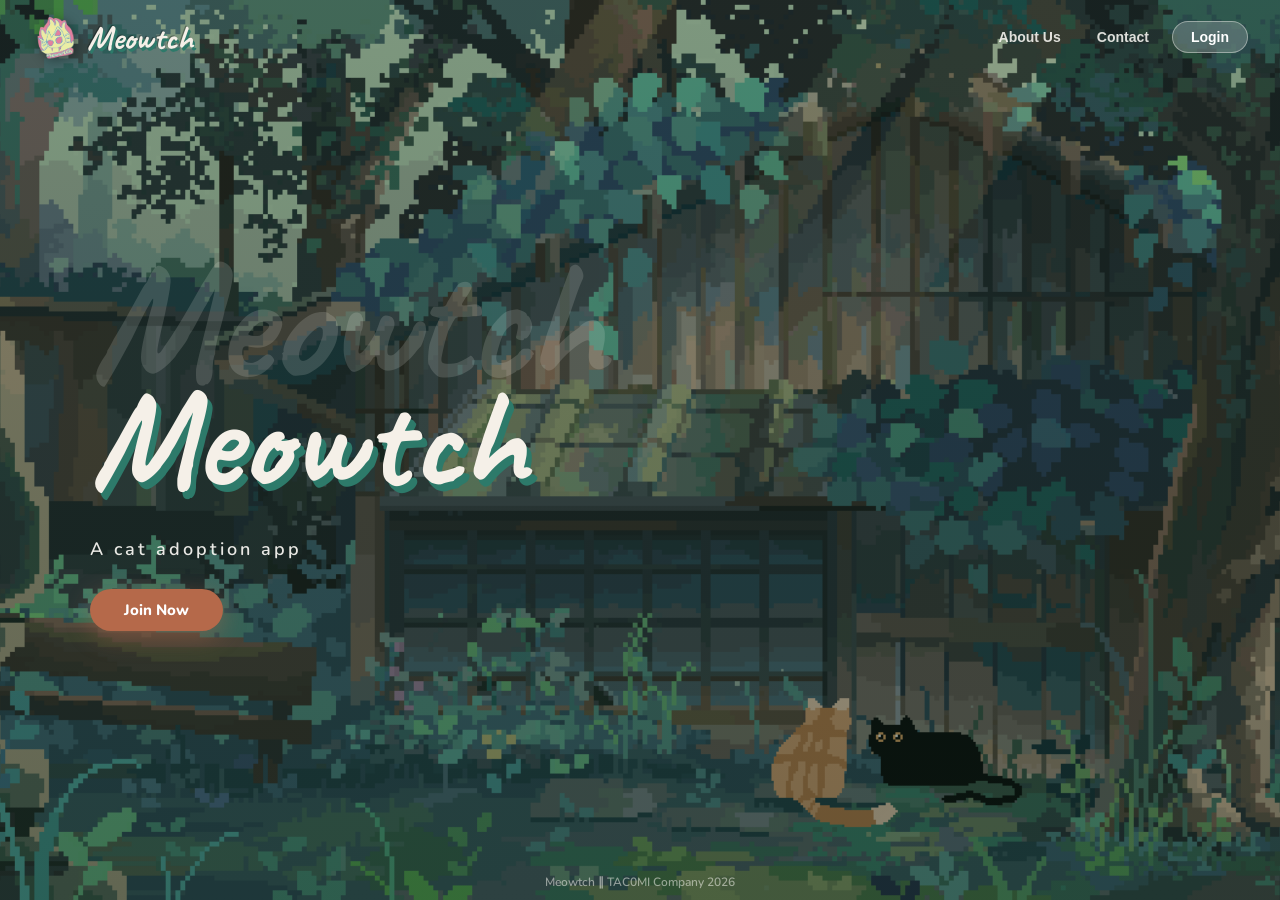
==== commit d960da6f: "Fixing" ====
--- a/index.html
+++ b/index.html
@@ -9,7 +9,6 @@
 <script src="https://cdnjs.cloudflare.com/ajax/libs/vanilla-tilt/1.8.1/vanilla-tilt.min.js" defer></script>
 </head>
 <body>
-
 <div class="deco" style="top:28%;left:5%;animation-delay:0s">🍃</div>
 <div class="deco" style="top:68%;left:8%;animation-delay:2s;font-size:15px">🌿</div>
 <div class="deco" style="top:55%;right:6%;animation-delay:1s">🐾</div>
@@ -49,13 +48,12 @@
       <button class="auth-tab active" id="tab-login" onclick="switchAuthTab('login')">Login</button>
       <button class="auth-tab" id="tab-signup" onclick="switchAuthTab('signup')">Sign Up</button>
     </div>
-    <!-- LOGIN -->
     <div id="login-form">
-      <button class="social-btn social-btn-google" onclick="doSocialLogin('google')">
+      <button class="social-btn social-btn-google" onclick="doSocialLogin('google','adopter')">
         <svg class="social-icon" viewBox="0 0 24 24"><path d="M22.56 12.25c0-.78-.07-1.53-.2-2.25H12v4.26h5.92c-.26 1.37-1.04 2.53-2.21 3.31v2.77h3.57c2.08-1.92 3.28-4.74 3.28-8.09z" fill="#4285F4"/><path d="M12 23c2.97 0 5.46-.98 7.28-2.66l-3.57-2.77c-.98.66-2.23 1.06-3.71 1.06-2.86 0-5.29-1.93-6.16-4.53H2.18v2.84C3.99 20.53 7.7 23 12 23z" fill="#34A853"/><path d="M5.84 14.09c-.22-.66-.35-1.36-.35-2.09s.13-1.43.35-2.09V7.07H2.18C1.43 8.55 1 10.22 1 12s.43 3.45 1.18 4.93l3.66-2.84z" fill="#FBBC05"/><path d="M12 5.38c1.62 0 3.06.56 4.21 1.64l3.15-3.15C17.45 2.09 14.97 1 12 1 7.7 1 3.99 3.47 2.18 7.07l3.66 2.84c.87-2.6 3.3-4.53 6.16-4.53z" fill="#EA4335"/></svg>
         Continue with Google
       </button>
-      <button class="social-btn social-btn-facebook" onclick="doSocialLogin('facebook')">
+      <button class="social-btn social-btn-facebook" onclick="doSocialLogin('facebook','adopter')">
         <svg class="social-icon" viewBox="0 0 24 24"><path d="M24 12.073c0-6.627-5.373-12-12-12s-12 5.373-12 12c0 5.99 4.388 10.954 10.125 11.854v-8.385H7.078v-3.47h3.047V9.43c0-3.007 1.792-4.669 4.533-4.669 1.312 0 2.686.235 2.686.235v2.953H15.83c-1.491 0-1.956.925-1.956 1.874v2.25h3.328l-.532 3.47h-2.796v8.385C19.612 23.027 24 18.062 24 12.073z" fill="#fff"/></svg>
         Continue with Facebook
       </button>
@@ -64,32 +62,28 @@
       <div class="form-group"><label>Password</label><input type="password" id="login-pass" placeholder="••••••••"></div>
       <button class="btn btn-primary" style="width:100%;margin-top:5px" onclick="doLogin()">Login 🐾</button>
     </div>
-    <!-- SIGNUP -->
     <div id="signup-form" style="display:none">
       <div id="signup-step-choose">
-        <button class="social-btn social-btn-google" onclick="doSocialLogin('google')">
-          <svg class="social-icon" viewBox="0 0 24 24"><path d="M22.56 12.25c0-.78-.07-1.53-.2-2.25H12v4.26h5.92c-.26 1.37-1.04 2.53-2.21 3.31v2.77h3.57c2.08-1.92 3.28-4.74 3.28-8.09z" fill="#4285F4"/><path d="M12 23c2.97 0 5.46-.98 7.28-2.66l-3.57-2.77c-.98.66-2.23 1.06-3.71 1.06-2.86 0-5.29-1.93-6.16-4.53H2.18v2.84C3.99 20.53 7.7 23 12 23z" fill="#34A853"/><path d="M5.84 14.09c-.22-.66-.35-1.36-.35-2.09s.13-1.43.35-2.09V7.07H2.18C1.43 8.55 1 10.22 1 12s.43 3.45 1.18 4.93l3.66-2.84z" fill="#FBBC05"/><path d="M12 5.38c1.62 0 3.06.56 4.21 1.64l3.15-3.15C17.45 2.09 14.97 1 12 1 7.7 1 3.99 3.47 2.18 7.07l3.66 2.84c.87-2.6 3.3-4.53 6.16-4.53z" fill="#EA4335"/></svg>
-          Sign up with Google
+        <div class="role-picker-section" style="margin-bottom:14px">
+          <label style="font-size:14px;font-weight:800;color:var(--teal-dark);margin-bottom:10px;display:block">I am joining as...</label>
+          <div class="role-picker">
+            <div class="role-card selected" id="role-adopter" onclick="selectRole('adopter')"><div class="role-icon">🏠</div><div class="role-label">Adopter</div><div class="role-desc">I want to adopt a cat</div></div>
+            <div class="role-card" id="role-owner" onclick="selectRole('owner')"><div class="role-icon">🐱</div><div class="role-label">Owner</div><div class="role-desc">I have cats to rehome</div></div>
+          </div>
+        </div>
+        <button class="social-btn social-btn-google" onclick="doSocialSignup('google')">
+          <svg class="social-icon" viewBox="0 0 24 24"><path d="M22.56 12.25c0-.78-.07-1.53-.2-2.25H12v4.26h5.92c-.26 1.37-1.04 2.53-2.21 3.31v2.77h3.57c2.08-1.92 3.28-4.74 3.28-8.09z" fill="#4285F4"/><path d="M12 23c2.97 0 5.46-.98 7.28-2.66l-3.57-2.77c-.98.66-2.23 1.06-3.71 1.06-2.86 0-5.29-1.93-6.16-4.53H2.18v2.84C3.99 20.53 7.7 23 12 23z" fill="#34A853"/><path d="M5.84 14.09c-.22-.66-.35-1.36-.35-2.09s.13-1.43.35-2.09V7.07H2.18C1.43 8.55 1 10.22 1 12s.43 3.45 1.18 4.93l3.66-2.84z" fill="#FBBC05"/><path d="M12 5.38c1.62 0 3.06.56 4.21 1.64l3.15-3.15C17.45 2.09 14.97 1 12 1 7.7 1 3.99 3.47 2.18 7.07l3.66 2.84c.87-2.6 3.3-4.53 6.16-4.53z" fill="#EA4335"/></svg>Sign up with Google
         </button>
-        <button class="social-btn social-btn-facebook" onclick="doSocialLogin('facebook')">
-          <svg class="social-icon" viewBox="0 0 24 24"><path d="M24 12.073c0-6.627-5.373-12-12-12s-12 5.373-12 12c0 5.99 4.388 10.954 10.125 11.854v-8.385H7.078v-3.47h3.047V9.43c0-3.007 1.792-4.669 4.533-4.669 1.312 0 2.686.235 2.686.235v2.953H15.83c-1.491 0-1.956.925-1.956 1.874v2.25h3.328l-.532 3.47h-2.796v8.385C19.612 23.027 24 18.062 24 12.073z" fill="#fff"/></svg>
-          Sign up with Facebook
+        <button class="social-btn social-btn-facebook" onclick="doSocialSignup('facebook')">
+          <svg class="social-icon" viewBox="0 0 24 24"><path d="M24 12.073c0-6.627-5.373-12-12-12s-12 5.373-12 12c0 5.99 4.388 10.954 10.125 11.854v-8.385H7.078v-3.47h3.047V9.43c0-3.007 1.792-4.669 4.533-4.669 1.312 0 2.686.235 2.686.235v2.953H15.83c-1.491 0-1.956.925-1.956 1.874v2.25h3.328l-.532 3.47h-2.796v8.385C19.612 23.027 24 18.062 24 12.073z" fill="#fff"/></svg>Sign up with Facebook
         </button>
         <div class="auth-divider">or</div>
         <button class="social-btn social-btn-email" onclick="showEmailSignup()">
-          <svg class="social-icon" viewBox="0 0 24 24"><path d="M20 4H4c-1.1 0-2 .9-2 2v12c0 1.1.9 2 2 2h16c1.1 0 2-.9 2-2V6c0-1.1-.9-2-2-2zm0 4-8 5-8-5V6l8 5 8-5v2z" fill="#4a9e8e"/></svg>
-          Create account with Email
+          <svg class="social-icon" viewBox="0 0 24 24"><path d="M20 4H4c-1.1 0-2 .9-2 2v12c0 1.1.9 2 2 2h16c1.1 0 2-.9 2-2V6c0-1.1-.9-2-2-2zm0 4-8 5-8-5V6l8 5 8-5v2z" fill="#4a9e8e"/></svg>Create account with Email
         </button>
       </div>
       <div id="signup-step-email" style="display:none">
         <button class="auth-back-inline" onclick="hideEmailSignup()">← Back</button>
-        <div class="role-picker-section">
-          <label>I am a...</label>
-          <div class="role-picker">
-            <div class="role-card selected" id="role-adopter" onclick="selectRole('adopter')"><div class="role-icon">🏠</div><div class="role-label">Adopter</div><div class="role-desc">I want to adopt a cat</div></div>
-            <div class="role-card" id="role-owner" onclick="selectRole('owner')"><div class="role-icon">🐱</div><div class="role-label">Owner</div><div class="role-desc">I have cats to rehome</div></div>
-          </div>
-        </div>
         <div class="form-group"><label>Full Name</label><input type="text" id="signup-name" placeholder="Your name"></div>
         <div class="form-group"><label>Email</label><input type="email" id="signup-email" placeholder="your@email.com"></div>
         <div class="form-group"><label>Password</label><input type="password" id="signup-pass" placeholder="Min. 6 characters"></div>
@@ -103,25 +97,22 @@
 <!-- PAGE 3: DISCOVER -->
 <div class="page" id="page-discover">
   <div class="discover-overlay"></div>
-
-  <!-- FIX 1: APP NAV — single row, all icons consistent -->
   <nav class="app-nav">
     <a class="app-nav-logo" href="#"><img src="logotrans.png" alt="Meowtch"><span>Meowtch</span></a>
-    <span class="app-nav-title">₍^. .^₎⟆ Discover</span>
+    <span class="app-nav-title" id="discoverNavTitle">₍^. .^₎⟆ Discover</span>
     <div class="app-nav-right">
       <button class="nav-icon-btn nav-badge" id="msgNavBtn" data-count="" onclick="showMatchesPanel()" title="Messages">✉</button>
-      <button class="nav-icon-btn" onclick="showDashboard()" title="My Profile">👤</button>
+      <button class="nav-icon-btn" onclick="showDashboard()" title="Profile">
+        <svg width="15" height="15" viewBox="0 0 24 24" fill="currentColor"><path d="M12 12c2.7 0 4.8-2.1 4.8-4.8S14.7 2.4 12 2.4 7.2 4.5 7.2 7.2 9.3 12 12 12zm0 2.4c-3.2 0-9.6 1.6-9.6 4.8v2.4h19.2v-2.4c0-3.2-6.4-4.8-9.6-4.8z"/></svg>
+      </button>
       <button class="nav-icon-btn nav-icon-logout" onclick="doLogout()" title="Logout">⏻</button>
     </div>
   </nav>
 
-  <!-- FIX 3 & 4: MAIN DISCOVER AREA — fills remaining space, no overflow -->
   <div class="discover-main">
     <div class="discover-body">
-
       <!-- LEFT: SWIPE AREA -->
       <div class="card-area">
-        <div class="card-tagline">swipe through adoptable cats, match, and give them a forever home 🏠</div>
         <div class="card-stack" id="cardStack">
           <div class="cat-card back-card-2" id="backCard2">
             <div class="cat-card-img-placeholder" style="font-size:0;background:linear-gradient(135deg,rgba(74,158,142,.1),rgba(168,191,138,.15))"></div>
@@ -134,13 +125,10 @@
           <div class="cat-card front-card" id="frontCard">
             <div class="swipe-label swipe-like" id="swipeLike">ADOPT! 💚</div>
             <div class="swipe-label swipe-nope" id="swipeNope">PASS 💔</div>
-            <img class="cat-card-img" id="cardImg" src="" alt="Cat photo" style="display:none">
+            <img class="cat-card-img" id="cardImg" src="" alt="photo" style="display:none">
             <div class="cat-card-img-placeholder" id="cardImgPlaceholder">🐱</div>
             <div class="card-info">
-              <div class="card-name-row">
-                <span class="card-name" id="cardName">Jellybean</span>
-                <span class="card-age" id="cardAge">1 yr</span>
-              </div>
+              <div class="card-name-row"><span class="card-name" id="cardName">Jellybean</span><span class="card-age" id="cardAge">1 yr</span></div>
               <div class="card-breed" id="cardBreed">📍 Baguio City • Orange Tabby</div>
               <div class="card-traits" id="cardTraits"></div>
               <div class="card-bio" id="cardBio"></div>
@@ -149,61 +137,41 @@
           <div class="no-more-cats" id="noMoreCats">
             <div class="big-emoji">😿</div>
             <h3>You've seen them all!</h3>
-            <p>Check back soon or adjust your filters!</p>
-            <button class="btn btn-primary" onclick="resetCards()">🔄 Refresh Cats</button>
+            <p>Check back soon or adjust filters!</p>
+            <button class="btn btn-primary" onclick="resetCards()">🔄 Refresh</button>
           </div>
         </div>
         <div class="action-buttons">
           <button class="action-btn btn-undo" onclick="undoSwipe()" title="Undo">↩️</button>
           <button class="action-btn btn-nope" onclick="swipeLeft()" title="Pass">❌</button>
-          <button class="action-btn btn-super" onclick="superLike()" title="Super Like">⭐</button>
-          <button class="action-btn btn-like" onclick="swipeRight()" title="Adopt">💚</button>
-          <button class="action-btn btn-undo" onclick="boostCard()" title="Boost" style="font-size:15px">⚡</button>
-        </div>
-        <div class="swipe-hint"><span>👈 Pass</span><span>⭐ Super Like</span><span>💚 Adopt 👉</span></div>
-      </div>
-
-      <!-- FIX 2 & 4: RIGHT SIDEBAR — stats blob + 2-col grid of blobs, no scroller -->
+          <button class="action-btn btn-super" onclick="superLike()" title="Super">⭐</button>
+          <button class="action-btn btn-like" onclick="swipeRight()" title="Like">💚</button>
+          <button class="action-btn btn-undo" onclick="boostCard()" title="Boost">⚡</button>
+        </div>
+        <div class="swipe-hint"><span>👈 Pass</span><span>⭐ Super</span><span>💚 Like 👉</span></div>
+      </div>
+
+      <!-- RIGHT: SIDEBAR BLOBS -->
       <div class="discover-sidebar">
-
-        <!-- FIX 2: Stats as its own blob (full width) -->
+        <!-- Stats blob — full width -->
         <div class="sidebar-card stats-blob">
           <div class="stats-row">
-            <div class="stat-item">
-              <span class="stat-num" id="statCats">0</span>
-              <span class="stat-label">AVAILABLE CATS</span>
-            </div>
+            <div class="stat-item"><span class="stat-num" id="statCats">0</span><span class="stat-label">AVAILABLE<br>CATS</span></div>
             <div class="stat-sep"></div>
-            <div class="stat-item">
-              <span class="stat-num" id="statMatches">0</span>
-              <span class="stat-label">MATCHES TODAY</span>
-            </div>
+            <div class="stat-item"><span class="stat-num" id="statMatches">0</span><span class="stat-label">MATCHES<br>TODAY</span></div>
             <div class="stat-sep"></div>
-            <div class="stat-item">
-              <span class="stat-num" id="statAdopted">0</span>
-              <span class="stat-label">ADOPTED CATS</span>
-            </div>
+            <div class="stat-item"><span class="stat-num" id="statAdopted">0</span><span class="stat-label">ADOPTED<br>CATS</span></div>
             <div class="stat-sep"></div>
-            <div class="stat-item">
-              <span class="stat-num">3</span>
-              <span class="stat-label">NEARBY SHELTERS</span>
-            </div>
-          </div>
-        </div>
-
-        <!-- FIX 7: Filters — no default active chips so all 3 cats show -->
+            <div class="stat-item"><span class="stat-num">3</span><span class="stat-label">NEARBY<br>SHELTERS</span></div>
+          </div>
+        </div>
+
+        <!-- Filters -->
         <div class="sidebar-card">
           <h3>🎛️ Filters</h3>
-          <div class="filter-row">
-            <span class="filter-label">Max Age</span>
-            <span class="filter-val" id="ageVal">Any age</span>
-          </div>
-          <input type="range" id="ageSlider" min="0" max="15" value="15"
-            oninput="document.getElementById('ageVal').textContent=this.value>=15?'Any age':'0–'+this.value+' yrs';applyFilters()">
-          <div class="filter-row">
-            <span class="filter-label">Distance</span>
-            <span class="filter-val" id="distVal">10 km</span>
-          </div>
+          <div class="filter-row"><span class="filter-label">Max Age</span><span class="filter-val" id="ageVal">Any age</span></div>
+          <input type="range" id="ageSlider" min="0" max="15" value="15" oninput="document.getElementById('ageVal').textContent=this.value>=15?'Any age':'0–'+this.value+' yrs';applyFilters()">
+          <div class="filter-row"><span class="filter-label">Distance</span><span class="filter-val" id="distVal">10 km</span></div>
           <input type="range" min="1" max="50" value="10" oninput="document.getElementById('distVal').textContent=this.value+' km'">
           <div class="filter-label" style="margin-bottom:5px">Personality</div>
           <div class="filter-chips">
@@ -216,7 +184,7 @@
           </div>
         </div>
 
-        <!-- Recent Matches -->
+        <!-- Recent Matches — 2-col, bigger avatars -->
         <div class="sidebar-card">
           <h3>♡ Recent Matches</h3>
           <div class="matches-grid" id="sidebarMatchesGrid"></div>
@@ -245,13 +213,17 @@
         <!-- Adoption Tip -->
         <div class="sidebar-card tip-card">
           <h3>💡 Adoption Tip</h3>
-          <p id="adoptionTip">Senior cats (7+ yrs) are often overlooked but make wonderful, calm companions! 🐾</p>
-        </div>
-
-      </div><!-- end .discover-sidebar -->
-    </div><!-- end .discover-body -->
-
-    <!-- FIX 6: MATCHES PANEL — now position:fixed so overflow:hidden doesn't clip it -->
+          <p id="adoptionTip">Senior cats (7+ yrs) are often overlooked but make wonderful companions! 🐾</p>
+        </div>
+
+        <!-- Tagline pill — full width, bottom of sidebar -->
+        <div class="discover-tagline">
+          <span id="discoverTagline">swipe through adoptable cats, match, and give them a forever home 🏠</span>
+        </div>
+      </div>
+    </div>
+
+    <!-- MATCHES PANEL (position:fixed) -->
     <div class="side-panel" id="matchesPanel">
       <div class="panel-header">
         <div class="panel-title">♡ Your Matches</div>
@@ -271,24 +243,32 @@
             <div class="chat-partner-status">Active now</div>
           </div>
         </div>
-        <button class="btn btn-secondary" style="font-size:12px;padding:5px 13px" onclick="viewCatProfile()">View Profile</button>
+        <button class="btn btn-secondary" style="font-size:11px;padding:5px 10px" onclick="viewProfile()">👁 Profile</button>
       </div>
       <div class="chat-messages" id="chatMessages">
         <div class="chat-empty"><div class="chat-empty-icon">💬</div><div>Say hello! Start the conversation 🐾</div></div>
       </div>
       <div class="chat-input-area">
-        <input class="chat-input" id="chatInput" placeholder="Type a message..."
-          onkeydown="if(event.key==='Enter'&&!event.shiftKey){event.preventDefault();sendMessage()}">
+        <input class="chat-input" id="chatInput" placeholder="Type a message..." onkeydown="if(event.key==='Enter'&&!event.shiftKey){event.preventDefault();sendMessage()}">
         <button class="chat-send" onclick="sendMessage()">➤</button>
       </div>
     </div>
 
-  </div><!-- end .discover-main -->
-
-  <!-- FIX 5: MOBILE BOTTOM NAV — stays fixed, card-area gets bottom padding on mobile -->
+    <!-- PROFILE VIEW PANEL (cat or adopter detail) -->
+    <div class="side-panel" id="profileViewPanel">
+      <div class="panel-header">
+        <button class="panel-close-back" onclick="closePanel('profileViewPanel');document.getElementById('chatPanel').classList.add('open')">←</button>
+        <div class="panel-title" id="profileViewTitle">Profile</div>
+        <div style="width:30px"></div>
+      </div>
+      <div class="profile-view-content" id="profileViewContent"></div>
+    </div>
+  </div>
+
+  <!-- MOBILE NAV -->
   <nav class="mobile-bottom-nav" id="mobileNav">
     <button class="mob-nav-btn active" id="mobDiscover" onclick="closePanels();setMobActive(this)"><span>🐾</span><span>Discover</span></button>
-    <button class="mob-nav-btn" id="mobMatches" onclick="showMatchesPanel();setMobActive(this)"><span>✉</span><span>Messages</span></button>
+    <button class="mob-nav-btn" id="mobMatches" onclick="showMatchesPanel();setMobActive(this)"><span>✉</span><span>Matches</span></button>
     <button class="mob-nav-btn" onclick="showDashboard()"><span>👤</span><span>Profile</span></button>
     <button class="mob-nav-btn" onclick="doLogout()"><span>⏻</span><span>Logout</span></button>
   </nav>
@@ -311,7 +291,7 @@
 <div class="page" id="page-owner">
   <div class="dashboard-nav">
     <div>
-      <div class="dashboard-title">My Cats 🐾</div>
+      <div class="dashboard-title">Owner Dashboard 🐱</div>
       <div style="font-size:12px;color:#888;font-weight:600" id="ownerWelcome">Welcome back!</div>
     </div>
     <div style="display:flex;gap:7px;align-items:center">
@@ -321,8 +301,39 @@
     </div>
   </div>
   <div class="dashboard-body">
-    <div><div class="dash-section-title">Cat Profiles</div><div class="cat-profiles-grid" id="catProfilesGrid"></div></div>
-    <div><div class="dash-section-title">Adoption Requests</div><div id="adoptionRequests" style="color:#888;font-size:14px">No pending requests.</div></div>
+    <!-- Owner profile section -->
+    <div>
+      <div class="dash-section-title">My Profile</div>
+      <div class="owner-profile-card">
+        <div class="owner-profile-left">
+          <div class="profile-avatar-wrap">
+            <div class="profile-avatar-placeholder" id="ownerAvatarDisplay">🐱</div>
+            <div class="profile-edit-avatar" onclick="document.getElementById('ownerAvatarInput').click()">✏</div>
+            <input type="file" id="ownerAvatarInput" accept="image/*" style="display:none" onchange="uploadOwnerAvatar(this)">
+          </div>
+          <div>
+            <div class="profile-name" id="ownerNameDisplay">Your Name</div>
+            <div class="profile-badge" style="background:rgba(168,191,138,.2);color:var(--sage-dark);margin-bottom:4px">🐱 Cat Owner</div>
+            <div class="profile-email" id="ownerEmailDisplay" style="font-size:11px;color:#aaa"></div>
+          </div>
+        </div>
+        <div class="owner-profile-right">
+          <div class="form-group"><label>Bio (shown to adopters)</label><textarea id="ownerBio" rows="2" placeholder="Tell adopters about yourself..."></textarea></div>
+          <div class="form-group"><label>Location</label><input type="text" id="ownerLocationInput" placeholder="e.g. Baguio City"></div>
+          <button class="btn btn-primary" style="width:100%;margin-top:4px;font-size:13px" onclick="saveOwnerProfile()">Save Profile 🐾</button>
+        </div>
+      </div>
+    </div>
+    <!-- Cat profiles -->
+    <div>
+      <div class="dash-section-title">Your Cat Profiles</div>
+      <div class="cat-profiles-grid" id="catProfilesGrid"></div>
+    </div>
+    <!-- Adoption requests -->
+    <div>
+      <div class="dash-section-title">Interested Adopters</div>
+      <div id="adoptionRequests" style="color:#999;font-size:13px">No requests yet. Add your cats to get started!</div>
+    </div>
   </div>
 </div>
 
@@ -359,10 +370,10 @@
         <label>Living Situation</label>
         <select id="adopterLiving"><option>House with yard</option><option>Apartment</option><option>Condo</option><option>Other</option></select>
       </div>
-      <button class="btn btn-primary" style="margin-top:7px" onclick="saveAdopterProfile()">Save Profile 🐾</button>
+      <button class="btn btn-primary" style="margin-top:7px;width:100%" onclick="saveAdopterProfile()">Save Profile 🐾</button>
     </div>
     <div>
-      <div class="dash-section-title">Cats I'm Adopting 🐾</div>
+      <div class="dash-section-title">Cats I'm Matched With 🐾</div>
       <div class="adopted-cats-grid" id="adoptedCatsGrid">
         <div style="color:#999;font-size:13px;grid-column:1/-1">Start swiping to find your match!</div>
       </div>
@@ -380,14 +391,14 @@
     <div class="form-group"><label>Cat's Name</label><input type="text" id="catName" placeholder="e.g. Jellybean"></div>
     <div class="form-group"><label>Age (years)</label><input type="number" id="catAge" placeholder="e.g. 2" min="0" max="20"></div>
     <div class="form-group"><label>Breed</label><input type="text" id="catBreed" placeholder="e.g. Orange Tabby"></div>
-    <div class="form-group"><label>Location</label><input type="text" id="catLocation" placeholder="e.g. Baguio City"></div>
+    <div class="form-group"><label>Location / City</label><input type="text" id="catLocation" placeholder="e.g. Baguio City"></div>
     <div class="form-group"><label>Bio</label><textarea id="catBioInput" rows="3" placeholder="Tell adopters about this cat..."></textarea></div>
     <div class="form-group">
-      <label>Personality</label>
+      <label>Personality &amp; Status</label>
       <div class="personality-grid">
         <div class="personality-chip" onclick="this.classList.toggle('selected')">😴 Calm</div>
         <div class="personality-chip" onclick="this.classList.toggle('selected')">🏃 Playful</div>
-        <div class="personality-chip selected" onclick="this.classList.toggle('selected')">🤗 Cuddly</div>
+        <div class="personality-chip" onclick="this.classList.toggle('selected')">🤗 Cuddly</div>
         <div class="personality-chip" onclick="this.classList.toggle('selected')">😼 Sassy</div>
         <div class="personality-chip" onclick="this.classList.toggle('selected')">🐾 Active</div>
         <div class="personality-chip" onclick="this.classList.toggle('selected')">🌙 Shy</div>
@@ -404,7 +415,6 @@
 </div>
 
 <script>
-/* ─── LOCAL STORAGE ─── */
 const LS={
   get:k=>{try{return JSON.parse(localStorage.getItem(k))}catch{return null}},
   set:(k,v)=>localStorage.setItem(k,JSON.stringify(v)),
@@ -415,26 +425,28 @@
 if(!LS.get('meowtch_matches')) LS.set('meowtch_matches',[]);
 if(!LS.get('meowtch_chats'))   LS.set('meowtch_chats',{});
 
-/* ─── DEMO CATS ─── */
 const demoCats=[
-  {
-    id:'demo-1',name:'Jellybean',ageNum:1,age:'1 yr',breed:'📍 Baguio City • Orange Tabby',
-    imgSrc:'cat1.jpeg',imgEmoji:'🐱',
-    bio:"Hi! I'm Jellybean — squishy, sweet, and always ready for cuddles. I love watching the world from windowsills and making biscuits on your lap. Will you be my forever human? 🍊",
-    traits:[['Cuddly','teal'],['Playful','sage'],['Vaccinated','amber'],['Indoor','terra']]
-  },
-  {
-    id:'demo-2',name:'Tala',ageNum:2,age:'2 yrs',breed:'📍 La Trinidad • Tabby Mix',
-    imgSrc:'cat2.jpeg',imgEmoji:'🎄',
-    bio:"Tala arrived wearing a tiny Santa hat and never looked back. She's festive, fearless, and secretly the most dramatic cat you'll ever meet. Ready for an adventure? 🎄",
-    traits:[['Vocal','teal'],['Playful','sage'],['House-trained','amber'],['Vaccinated','teal']]
-  },
-  {
-    id:'demo-3',name:'Crinkles',ageNum:2,age:'2 yrs',breed:'📍 Baguio City • Siamese',
-    imgSrc:'cat3.jpeg',imgEmoji:'😺',
-    bio:"I'm Crinkles — a little blurry, a lot of love. I make the funniest faces and will talk your ear off. I'm looking for someone patient and warm to call home. 💙",
-    traits:[['Sassy','terra'],['Cuddly','teal'],['Vaccinated','amber'],['Active','sage']]
-  }
+  {id:'demo-1',name:'Jellybean',ageNum:1,age:'1 yr',breed:'📍 Baguio City • Orange Tabby',imgSrc:'cat1.jpeg',imgEmoji:'🐱',
+   bio:"Hi! I'm Jellybean — squishy, sweet, and always ready for cuddles. I love watching the world from windowsills and making biscuits on your lap. Will you be my forever human? 🍊",
+   traits:[['Cuddly','teal'],['Playful','sage'],['Vaccinated','amber'],['Indoor','terra']]},
+  {id:'demo-2',name:'Crinkles',ageNum:2,age:'2 yrs',breed:'📍 La Trinidad • Siamese',imgSrc:'cat2.jpeg',imgEmoji:'🐈',
+   bio:"I'm Crinkles — a little blurry, a lot of love. I make the funniest faces and will talk your ear off. Looking for someone patient and warm to call home. 💙",
+   traits:[['Vocal','teal'],['Playful','sage'],['House-trained','amber'],['Vaccinated','teal']]},
+  {id:'demo-3',name:'Tala',ageNum:2,age:'2 yrs',breed:'📍 Baguio City • Persian Himalayan',imgSrc:'cat3.jpeg',imgEmoji:'🎄',
+   bio:"Tala arrived wearing a tiny Santa hat and never looked back. She's festive, fearless, and secretly the most dramatic cat you'll ever meet. Ready for an adventure? 🎄",
+   traits:[['Sassy','terra'],['Cuddly','teal'],['Vaccinated','amber'],['Active','sage']]}
+];
+
+const demoAdopters=[
+  {id:'demoA-1',name:'Maria Santos',ageNum:28,age:'28',breed:'📍 Baguio City • House with yard',imgSrc:'',imgEmoji:'👩',
+   bio:"Experienced cat owner with a quiet home and a big sunny yard. Looking for a gentle companion to share lazy afternoons with. I work from home and have no other pets! ☕🌿",
+   traits:[['Has yard','sage'],['Experienced','teal'],['WFH','amber'],['Non-smoker','teal']]},
+  {id:'demoA-2',name:'Jose Reyes',ageNum:35,age:'35',breed:'📍 La Trinidad • Apartment',imgSrc:'',imgEmoji:'👨',
+   bio:"Work-from-home developer looking for a feline coding buddy. Cozy apartment, always home, very patient. Would love a playful independent cat! 💻",
+   traits:[['WFH','teal'],['Apartment','amber'],['Kid-free','sage'],['Patient','teal']]},
+  {id:'demoA-3',name:'Anna Cruz',ageNum:24,age:'24',breed:'📍 Baguio City • Condo',imgSrc:'',imgEmoji:'👧',
+   bio:"Newly graduated nurse. Gentle, patient, and will absolutely spoil any cat I adopt. My condo has a balcony garden — perfect for a curious cat! 🌸",
+   traits:[['Gentle','teal'],['Indoor setup','amber'],['First-time','sage'],['Nurse','teal']]}
 ];
 
 const adoptionTips=[
@@ -445,21 +457,19 @@
   "Cats feel safest with routine — try feeding them at the same time each day! 🕐"
 ];
 
-/* ─── STATE ─── */
 let currentUser=null,currentUserData=null;
-let baseCats=[],currentCats=[...demoCats];
+let baseCats=[],currentCats=[];
 let currentIndex=0,swipeHistory=[];
-let currentMatchedCat=null,currentChatConvoId=null;
+let currentMatchedCat=null,currentChatConvoId=null,currentChatPartner=null;
 let editingCatId=null,catImgFile=null,userCats=[];
 
-/* ─── PAGE NAV ─── */
+const isOwner=()=>currentUserData&&currentUserData.role==='owner';
+
 function showPage(id){
   document.querySelectorAll('.page').forEach(p=>p.classList.remove('active'));
   document.getElementById(id).classList.add('active');
   closePanels();
 }
-
-/* ─── PANELS ─── */
 function showMatchesPanel(){
   if(!document.getElementById('page-discover').classList.contains('active')){
     document.querySelectorAll('.page').forEach(p=>p.classList.remove('active'));
@@ -468,25 +478,23 @@
   loadMatchesList();
   document.getElementById('matchesPanel').classList.add('open');
   document.getElementById('chatPanel').classList.remove('open');
-}
-function closePanel(id){document.getElementById(id).classList.remove('open')}
+  document.getElementById('profileViewPanel').classList.remove('open');
+}
+function closePanel(id){document.getElementById(id).classList.remove('open');}
 function closePanels(){
-  document.getElementById('matchesPanel')?.classList.remove('open');
-  document.getElementById('chatPanel')?.classList.remove('open');
+  ['matchesPanel','chatPanel','profileViewPanel'].forEach(id=>document.getElementById(id)?.classList.remove('open'));
 }
 function setMobActive(btn){
   document.querySelectorAll('.mob-nav-btn').forEach(b=>b.classList.remove('active'));
   btn.classList.add('active');
 }
-
-/* ─── TOAST ─── */
 function toast(msg){
   const t=document.getElementById('toast');
-  t.textContent=msg; t.classList.add('show');
+  t.textContent=msg;t.classList.add('show');
   setTimeout(()=>t.classList.remove('show'),2800);
 }
 
-/* ─── AUTH ─── */
+/* AUTH */
 function switchAuthTab(tab){
   document.getElementById('login-form').style.display=tab==='login'?'':'none';
   document.getElementById('signup-form').style.display=tab==='signup'?'':'none';
@@ -495,6 +503,9 @@
   if(tab==='signup'){
     document.getElementById('signup-step-choose').style.display='';
     document.getElementById('signup-step-email').style.display='none';
+    selectedRole='adopter';
+    document.getElementById('role-adopter').classList.add('selected');
+    document.getElementById('role-owner').classList.remove('selected');
   }
 }
 let selectedRole='adopter';
@@ -503,24 +514,18 @@
   document.getElementById('role-adopter').classList.toggle('selected',role==='adopter');
   document.getElementById('role-owner').classList.toggle('selected',role==='owner');
 }
-function showEmailSignup(){
-  document.getElementById('signup-step-choose').style.display='none';
-  document.getElementById('signup-step-email').style.display='';
-}
-function hideEmailSignup(){
-  document.getElementById('signup-step-email').style.display='none';
-  document.getElementById('signup-step-choose').style.display='';
-}
-function doSocialLogin(provider){
+function showEmailSignup(){document.getElementById('signup-step-choose').style.display='none';document.getElementById('signup-step-email').style.display='';}
+function hideEmailSignup(){document.getElementById('signup-step-email').style.display='none';document.getElementById('signup-step-choose').style.display='';}
+function doSocialSignup(provider){doSocialLogin(provider,selectedRole);}
+function doSocialLogin(provider,role){
+  role=role||'adopter';
   const names={google:'Google User',facebook:'Facebook User'};
   const uid=provider+'_'+Date.now();
   const email=provider+'@demo.meowtch.com';
-  const userData={name:names[provider],email,role:'adopter',location:'Baguio City',createdAt:Date.now()};
-  const users=LS.get('meowtch_users');
-  users[uid]=userData; LS.set('meowtch_users',users);
-  LS.set('meowtch_session',{uid,...userData});
-  currentUserData=userData;
-  toast(`Signed in with ${provider==='google'?'Google':'Facebook'} 🐾`);
+  const userData={name:names[provider],email,role,location:'Baguio City',createdAt:Date.now()};
+  const users=LS.get('meowtch_users');users[uid]=userData;LS.set('meowtch_users',users);
+  LS.set('meowtch_session',{uid,...userData});currentUserData=userData;
+  toast(`Signed in as ${role} 🐾`);
   afterLogin({uid,displayName:names[provider],email},userData);
 }
 function doSignup(){
@@ -534,9 +539,8 @@
   if(Object.values(users).find(u=>u.email===email)) return toast('Email already registered!');
   const uid='user_'+Date.now();
   const userData={name,email,passHash:btoa(pass),role:selectedRole,location:loc,createdAt:Date.now()};
-  users[uid]=userData; LS.set('meowtch_users',users);
-  LS.set('meowtch_session',{uid,...userData});
-  currentUserData=userData;
+  users[uid]=userData;LS.set('meowtch_users',users);
+  LS.set('meowtch_session',{uid,...userData});currentUserData=userData;
   toast('Account created! Welcome 🐾');
   afterLogin({uid,displayName:name,email},userData);
 }
@@ -549,100 +553,105 @@
   if(!entry) return toast('No account found with that email.');
   const [uid,userData]=entry;
   if(userData.passHash&&userData.passHash!==btoa(pass)) return toast('Wrong password!');
-  LS.set('meowtch_session',{uid,...userData});
-  currentUserData=userData;
+  LS.set('meowtch_session',{uid,...userData});currentUserData=userData;
   toast('Welcome back! 🐾');
   afterLogin({uid,displayName:userData.name,email},userData);
 }
 function afterLogin(user,userData){
   currentUser=user;
-  loadDiscoverCats();
+  loadDiscoverContent();
   showPage('page-discover');
+  if(userData.role==='owner'){
+    document.getElementById('discoverTagline').textContent='swipe through potential adopters and find the perfect home for your cats 🐱';
+    document.getElementById('discoverNavTitle').textContent='₍^. .^₎⟆ Find Adopters';
+    document.getElementById('swipeLike').textContent='MATCH! 💚';
+  } else {
+    document.getElementById('discoverTagline').textContent='swipe through adoptable cats, match, and give them a forever home 🏠';
+    document.getElementById('discoverNavTitle').textContent='₍^. .^₎⟆ Discover';
+    document.getElementById('swipeLike').textContent='ADOPT! 💚';
+  }
 }
 function doLogout(){
-  LS.del('meowtch_session');
-  currentUser=null; currentUserData=null;
-  showPage('page-landing');
-  toast('Logged out. See you soon! 🐾');
-}
-
-/* ─── SESSION RESTORE ─── */
+  LS.del('meowtch_session');currentUser=null;currentUserData=null;
+  showPage('page-landing');toast('Logged out. See you soon! 🐾');
+}
+
 window.addEventListener('load',()=>{
   const session=LS.get('meowtch_session');
   if(session){
     currentUser={uid:session.uid,displayName:session.name,email:session.email};
-    currentUserData=session;
-    loadDiscoverCats();
-    showPage('page-discover');
-  } else {
-    loadCard(0);
-  }
+    currentUserData=session;loadDiscoverContent();showPage('page-discover');
+    if(session.role==='owner'){
+      document.getElementById('discoverTagline').textContent='swipe through potential adopters and find the perfect home for your cats 🐱';
+      document.getElementById('discoverNavTitle').textContent='₍^. .^₎⟆ Find Adopters';
+      document.getElementById('swipeLike').textContent='MATCH! 💚';
+    }
+  } else {loadCard(0);}
   rotateTip();
 });
 
-/* ─── DASHBOARD ─── */
 function showDashboard(){
   if(!currentUserData) return;
-  if(currentUserData.role==='owner'){loadOwnerDashboard();showPage('page-owner');}
+  if(isOwner()){loadOwnerDashboard();showPage('page-owner');}
   else{loadAdopterProfile();showPage('page-adopter');}
 }
 
-/* ─── DISCOVER + STATS ─── */
+/* DISCOVER CONTENT */
+function loadDiscoverContent(){
+  if(isOwner()) loadOwnerDiscover();
+  else loadDiscoverCats();
+}
 function loadDiscoverCats(){
   const stored=LS.get('meowtch_cats')||[];
-  baseCats=stored.length>0?[...stored,...demoCats]:[...demoCats];
-  applyFilters();
-  updateStats();
-  loadSidebarMatches();
-}
-
+  baseCats=stored.length?[...stored,...demoCats]:[...demoCats];
+  applyFilters();updateStats();loadSidebarMatches();
+}
+function loadOwnerDiscover(){
+  const users=LS.get('meowtch_users')||{};
+  const regAdopters=Object.entries(users)
+    .filter(([,u])=>u.role==='adopter')
+    .map(([id,u])=>({
+      id,name:u.name,ageNum:0,age:'',
+      breed:`📍 ${u.location||'Unknown'} • ${u.living||'Home'}`,
+      imgSrc:u.avatarURL||'',imgEmoji:'👤',
+      bio:u.bio||`${u.name} is looking for a furry companion in ${u.location||'their area'}.`,
+      traits:[[u.living||'Home','sage'],['Adopter','teal']]
+    }));
+  baseCats=[...regAdopters,...demoAdopters];
+  applyFilters();updateStats();loadSidebarMatches();
+}
 function applyFilters(){
   const slider=document.getElementById('ageSlider');
   const maxAge=slider?parseInt(slider.value):15;
-  const activeChips=Array.from(document.querySelectorAll('.filter-chip.active'))
-    .map(c=>c.dataset.trait?.toLowerCase()).filter(Boolean);
-
+  const activeChips=Array.from(document.querySelectorAll('.filter-chip.active')).map(c=>c.dataset.trait?.toLowerCase()).filter(Boolean);
   currentCats=(baseCats.length?baseCats:[...demoCats]).filter(cat=>{
-    const age=cat.ageNum!==undefined?cat.ageNum:parseInt(cat.age);
-    if(!isNaN(age)&&maxAge<15&&age>maxAge) return false;
+    if(!isOwner()){const age=cat.ageNum!==undefined?cat.ageNum:parseInt(cat.age);if(!isNaN(age)&&maxAge<15&&age>maxAge)return false;}
     if(activeChips.length>0){
-      const traitNames=(cat.traits||[]).map(t=>(Array.isArray(t)?t[0]:t).toLowerCase().replace(/[^\w\s]/gi,'').trim());
-      return activeChips.some(chip=>traitNames.some(tr=>tr.includes(chip)));
+      const tn=(cat.traits||[]).map(t=>(Array.isArray(t)?t[0]:t).toLowerCase().replace(/[^\w\s]/gi,'').trim());
+      return activeChips.some(chip=>tn.some(tr=>tr.includes(chip)));
     }
     return true;
   });
-
-  currentIndex=0; swipeHistory=[];
-  loadCard(0);
-}
-
+  currentIndex=0;swipeHistory=[];loadCard(0);
+}
 function updateStats(){
   const allCats=[...demoCats,...(LS.get('meowtch_cats')||[])];
   const matches=LS.get('meowtch_matches')||[];
   const today=new Date().toDateString();
-  const todayMatches=matches.filter(m=>new Date(m.timestamp||0).toDateString()===today);
-
-  const sc=document.getElementById('statCats');
-  const sm=document.getElementById('statMatches');
-  const sa=document.getElementById('statAdopted');
-  if(sc) sc.textContent=allCats.length;
-  if(sm) sm.textContent=todayMatches.length;
-  if(sa) sa.textContent=matches.length;
-
+  const todayM=matches.filter(m=>new Date(m.timestamp||0).toDateString()===today);
+  const sc=document.getElementById('statCats');const sm=document.getElementById('statMatches');const sa=document.getElementById('statAdopted');
+  if(sc)sc.textContent=allCats.length;if(sm)sm.textContent=todayM.length;if(sa)sa.textContent=matches.length;
   const msgBtn=document.getElementById('msgNavBtn');
   if(msgBtn&&currentUser){
-    const userMatches=matches.filter(m=>m.adopterId===currentUser.uid);
+    const um=matches.filter(m=>m.adopterId===currentUser.uid||m.ownerId===currentUser.uid);
     const chats=LS.get('meowtch_chats')||{};
-    const unread=userMatches.filter(m=>!(chats['chat_'+m.catId]||[]).length).length;
+    const unread=um.filter(m=>!(chats['chat_'+m.catId]||[]).length).length;
     msgBtn.setAttribute('data-count',unread>0?String(unread):'');
   }
 }
-
 function loadSidebarMatches(){
-  const grid=document.getElementById('sidebarMatchesGrid');
-  if(!grid) return;
+  const grid=document.getElementById('sidebarMatchesGrid');if(!grid)return;
   const matches=currentUser?(LS.get('meowtch_matches')||[]).filter(m=>m.adopterId===currentUser.uid):[];
-
   if(!matches.length){
     grid.innerHTML=demoCats.map(cat=>`
       <div class="match-bubble" onclick="showMatchesPanel()">
@@ -653,89 +662,56 @@
       </div>`).join('');
     return;
   }
-
   grid.innerHTML=matches.slice(-4).reverse().map((m,i)=>`
-    <div class="match-bubble" onclick="showMatchesPanel()">
+    <div class="match-bubble" onclick="openChat({id:'${m.catId}',name:'${m.catName}',imgEmoji:'${m.catEmoji||'🐱'}',imgSrc:'${(m.catImgSrc||'').replace(/'/g,'')}' })">
       <div class="match-avatar" style="border-color:var(--teal-light)">
-        ${m.catImgSrc
-          ?`<img src="${m.catImgSrc}" alt="${m.catName}" onerror="this.style.display='none';this.parentNode.innerHTML='${m.catEmoji||'🐱'}'">` 
-          :(m.catEmoji||'🐱')}
+        ${m.catImgSrc?`<img src="${m.catImgSrc}" alt="${m.catName}" onerror="this.parentNode.textContent='${m.catEmoji||'🐱'}'">` :(m.catEmoji||'🐱')}
         ${i===0?'<span class="match-new-badge">!</span>':''}
       </div>
       <span class="match-name">${m.catName}</span>
     </div>`).join('');
 }
 
-/* ─── CARDS ─── */
+/* CARDS */
 function loadCard(index){
-  const front=document.getElementById('frontCard');
-  const noMore=document.getElementById('noMoreCats');
-  if(index>=currentCats.length){
-    front.style.display='none'; noMore.classList.add('show'); return;
-  }
-  front.style.display=''; noMore.classList.remove('show');
-  front.className='cat-card front-card';
-
-  const cat=currentCats[index];
-  const imgEl=document.getElementById('cardImg');
-  const phEl=document.getElementById('cardImgPlaceholder');
-
-  if(cat.imgSrc||cat.photoURL){
-    imgEl.src=cat.photoURL||cat.imgSrc;
-    imgEl.style.display='block'; phEl.style.display='none';
-    imgEl.onerror=()=>{imgEl.style.display='none';phEl.style.display='flex';phEl.textContent=cat.imgEmoji||'🐱'};
-  } else {
-    imgEl.style.display='none'; phEl.style.display='flex';
-    phEl.textContent=cat.imgEmoji||'🐱';
-  }
-
-  document.getElementById('cardName').textContent=cat.name;
-  document.getElementById('cardAge').textContent=cat.age+(typeof cat.age==='number'?' yr':'');
-  document.getElementById('cardBreed').textContent=cat.breed;
-  document.getElementById('cardBio').textContent=cat.bio;
-
-  const traitsEl=document.getElementById('cardTraits');
-  traitsEl.innerHTML='';
-  (cat.traits||[]).forEach(([t,c])=>{
-    traitsEl.innerHTML+=`<span class="trait trait-${c||'teal'}">${t}</span>`;
-  });
-
-  document.getElementById('swipeLike').style.opacity=0;
-  document.getElementById('swipeNope').style.opacity=0;
-  front.style.transform=''; front.style.opacity='';
-  initTilt();
-}
-
+  const front=document.getElementById('frontCard');const noMore=document.getElementById('noMoreCats');
+  if(!currentCats.length||index>=currentCats.length){front.style.display='none';noMore.classList.add('show');return;}
+  front.style.display='';noMore.classList.remove('show');front.className='cat-card front-card';
+  const item=currentCats[index];
+  const imgEl=document.getElementById('cardImg');const phEl=document.getElementById('cardImgPlaceholder');
+  if(item.imgSrc||item.photoURL){
+    imgEl.src=item.photoURL||item.imgSrc;imgEl.style.display='block';phEl.style.display='none';
+    imgEl.onerror=()=>{imgEl.style.display='none';phEl.style.display='flex';phEl.textContent=item.imgEmoji||'🐱'};
+  } else {imgEl.style.display='none';phEl.style.display='flex';phEl.textContent=item.imgEmoji||'🐱';}
+  document.getElementById('cardName').textContent=item.name;
+  document.getElementById('cardAge').textContent=item.age||'';
+  document.getElementById('cardBreed').textContent=item.breed||'';
+  document.getElementById('cardBio').textContent=item.bio||'';
+  const traitsEl=document.getElementById('cardTraits');traitsEl.innerHTML='';
+  (item.traits||[]).forEach(([t,c])=>{traitsEl.innerHTML+=`<span class="trait trait-${c||'teal'}">${t}</span>`;});
+  document.getElementById('swipeLike').style.opacity=0;document.getElementById('swipeNope').style.opacity=0;
+  front.style.transform='';front.style.opacity='';initTilt();
+}
 function initTilt(){
   const el=document.getElementById('frontCard');
-  if(typeof VanillaTilt==='undefined'||!el) return;
-  if(el.vanillaTilt) el.vanillaTilt.destroy();
+  if(typeof VanillaTilt==='undefined'||!el)return;
+  if(el.vanillaTilt)el.vanillaTilt.destroy();
   VanillaTilt.init(el,{max:6,speed:400,glare:true,'max-glare':0.06,perspective:900});
 }
-
 function swipeRight(){
-  const cat=currentCats[currentIndex]; if(!cat) return;
-  const front=document.getElementById('frontCard');
-  if(front.vanillaTilt) front.vanillaTilt.destroy();
-  front.classList.add('swiping-right');
-  swipeHistory.push(currentIndex);
-  currentMatchedCat=cat;
-  setTimeout(()=>{
-    currentIndex++; loadCard(currentIndex); spawnHearts();
-    if(Math.random()>.45) setTimeout(()=>showMatchPopup(cat),600);
-  },450);
+  const item=currentCats[currentIndex];if(!item)return;
+  const front=document.getElementById('frontCard');if(front.vanillaTilt)front.vanillaTilt.destroy();
+  front.classList.add('swiping-right');swipeHistory.push(currentIndex);currentMatchedCat=item;
+  setTimeout(()=>{currentIndex++;loadCard(currentIndex);spawnHearts();if(Math.random()>.45)setTimeout(()=>showMatchPopup(item),600);},450);
 }
 function swipeLeft(){
-  const front=document.getElementById('frontCard');
-  if(front.vanillaTilt) front.vanillaTilt.destroy();
-  front.classList.add('swiping-left');
-  swipeHistory.push(currentIndex);
+  const front=document.getElementById('frontCard');if(front.vanillaTilt)front.vanillaTilt.destroy();
+  front.classList.add('swiping-left');swipeHistory.push(currentIndex);
   setTimeout(()=>{currentIndex++;loadCard(currentIndex)},450);
 }
 function superLike(){
-  document.getElementById('swipeLike').textContent='SUPER! ⭐';
-  document.getElementById('swipeLike').style.opacity=1;
-  swipeRight();
+  document.getElementById('swipeLike').textContent=isOwner()?'GREAT FIT! ⭐':'SUPER! ⭐';
+  document.getElementById('swipeLike').style.opacity=1;swipeRight();
 }
 function boostCard(){
   const c=document.getElementById('frontCard');
@@ -743,185 +719,185 @@
   setTimeout(()=>c.style.boxShadow='',1000);
 }
 function undoSwipe(){if(!swipeHistory.length)return;currentIndex=swipeHistory.pop();loadCard(currentIndex);}
-function resetCards(){loadDiscoverCats();}
+function resetCards(){loadDiscoverContent();}
 function toggleChip(el){el.classList.toggle('active');}
 
-/* ─── DRAG ─── */
 let isDragging=false,startX=0,startY=0,curX=0;
-const frontCard=document.getElementById('frontCard');
-frontCard.addEventListener('mousedown',e=>startDrag(e));
-frontCard.addEventListener('touchstart',e=>startDrag(e.touches[0]),{passive:true});
+document.getElementById('frontCard').addEventListener('mousedown',e=>startDrag(e));
+document.getElementById('frontCard').addEventListener('touchstart',e=>startDrag(e.touches[0]),{passive:true});
 document.addEventListener('mousemove',e=>drag(e));
 document.addEventListener('touchmove',e=>drag(e.touches[0]),{passive:true});
 document.addEventListener('mouseup',endDrag);
 document.addEventListener('touchend',endDrag);
-
-function startDrag(e){
-  isDragging=true; startX=e.clientX; startY=e.clientY; curX=0;
-  const el=document.getElementById('frontCard');
-  if(el.vanillaTilt) el.vanillaTilt.destroy();
-}
+function startDrag(e){isDragging=true;startX=e.clientX;startY=e.clientY;curX=0;const el=document.getElementById('frontCard');if(el.vanillaTilt)el.vanillaTilt.destroy();}
 function drag(e){
-  if(!isDragging) return;
-  const card=document.getElementById('frontCard');
-  curX=e.clientX-startX;
-  const dy=(e.clientY-startY)*.3;
+  if(!isDragging)return;const card=document.getElementById('frontCard');
+  curX=e.clientX-startX;const dy=(e.clientY-startY)*.3;
   card.style.transform=`translate(${curX}px,${dy}px) rotate(${curX*.07}deg)`;
   document.getElementById('swipeLike').style.opacity=Math.min(1,Math.max(0,curX/80));
   document.getElementById('swipeNope').style.opacity=Math.min(1,Math.max(0,-curX/80));
 }
 function endDrag(){
-  if(!isDragging) return; isDragging=false;
-  if(curX>80) swipeRight();
-  else if(curX<-80) swipeLeft();
-  else {
+  if(!isDragging)return;isDragging=false;
+  if(curX>80)swipeRight();else if(curX<-80)swipeLeft();
+  else{
     const card=document.getElementById('frontCard');
-    card.style.transition='transform .4s cubic-bezier(.175,.885,.32,1.275)';
-    card.style.transform='';
-    document.getElementById('swipeLike').style.opacity=0;
-    document.getElementById('swipeNope').style.opacity=0;
+    card.style.transition='transform .4s cubic-bezier(.175,.885,.32,1.275)';card.style.transform='';
+    document.getElementById('swipeLike').style.opacity=0;document.getElementById('swipeNope').style.opacity=0;
     setTimeout(()=>{card.style.transition='';initTilt();},400);
   }
 }
 document.addEventListener('keydown',e=>{
-  if(e.key==='ArrowRight') swipeRight();
-  else if(e.key==='ArrowLeft') swipeLeft();
-  else if(e.key==='ArrowUp') superLike();
+  if(e.key==='ArrowRight')swipeRight();else if(e.key==='ArrowLeft')swipeLeft();else if(e.key==='ArrowUp')superLike();
 });
 
-/* ─── MATCH POPUP ─── */
-function showMatchPopup(cat){
-  document.getElementById('matchPopupText').textContent=
-    `You and ${cat.name} could be a perfect pair! Ready to meet them? 🐾`;
-  document.getElementById('matchPopup').classList.add('show');
-  spawnHearts();
+/* MATCH POPUP */
+function showMatchPopup(item){
+  const label=isOwner()?`${item.name} looks like a great adopter for your cats! 🐾`:`You and ${item.name} could be a perfect pair! 🐾`;
+  document.getElementById('matchPopupText').textContent=label;
+  document.getElementById('matchPopup').classList.add('show');spawnHearts();
   if(currentUser){
     const matches=LS.get('meowtch_matches');
-    const already=matches.find(m=>m.adopterId===currentUser.uid&&m.catId===cat.id);
+    const key=isOwner()?item.id+currentUser.uid:currentUser.uid+item.id;
+    const already=matches.find(m=>(m.adopterId===currentUser.uid&&m.catId===item.id)||(m.ownerId===currentUser.uid&&m.catId===item.id));
     if(!already){
       matches.push({
-        adopterId:currentUser.uid,catId:cat.id,catName:cat.name,
-        catEmoji:cat.imgEmoji||'🐱',catImgSrc:cat.imgSrc||cat.photoURL||'',
-        ownerId:cat.ownerId||null,timestamp:Date.now()
+        adopterId:isOwner()?item.id:currentUser.uid,
+        catId:isOwner()?currentUser.uid:item.id,
+        catName:item.name,catEmoji:item.imgEmoji||'🐱',
+        catImgSrc:item.imgSrc||item.photoURL||'',
+        ownerId:isOwner()?currentUser.uid:(item.ownerId||null),
+        timestamp:Date.now()
       });
-      LS.set('meowtch_matches',matches);
-      updateStats();
-      loadSidebarMatches();
+      LS.set('meowtch_matches',matches);updateStats();loadSidebarMatches();
     }
   }
 }
 function closePopup(){document.getElementById('matchPopup').classList.remove('show');}
 function goToMatchChat(){closePopup();if(currentMatchedCat)openChat(currentMatchedCat);}
 
-/* ─── CHAT ─── */
-function openChat(cat){
+/* CHAT */
+function openChat(item){
+  currentChatPartner=item;
   const avatarEl=document.getElementById('chatPartnerAvatar');
-  const allCats=[...demoCats,...(LS.get('meowtch_cats')||[])];
-  const catData=allCats.find(c=>c.id===cat.id||c.name===cat.name);
-  const imgSrc=catData?.imgSrc||catData?.photoURL||cat.imgSrc||'';
-
+  const allItems=[...demoCats,...demoAdopters,...(LS.get('meowtch_cats')||[])];
+  const found=allItems.find(c=>c.id===item.id||c.name===item.name);
+  const imgSrc=found?.imgSrc||found?.photoURL||item.imgSrc||'';
   if(imgSrc){
-    avatarEl.innerHTML=`<img src="${imgSrc}" alt="${cat.name}"
-      style="width:100%;height:100%;object-fit:cover;border-radius:50%"
-      onerror="this.parentElement.textContent='${cat.imgEmoji||'🐱'}'">`;
-  } else {
-    avatarEl.textContent=cat.imgEmoji||'🐱';
-  }
-
-  document.getElementById('chatPartnerName').textContent=cat.name;
-  currentChatConvoId='chat_'+(cat.id||cat.name);
+    avatarEl.innerHTML=`<img src="${imgSrc}" alt="${item.name}" style="width:100%;height:100%;object-fit:cover;border-radius:50%" onerror="this.parentElement.textContent='${item.imgEmoji||'🐱'}'">`;
+  } else {avatarEl.textContent=item.imgEmoji||'🐱';}
+  document.getElementById('chatPartnerName').textContent=item.name;
+  currentChatConvoId='chat_'+(item.id||item.name);
   loadChatMessages(currentChatConvoId);
-
   if(!document.getElementById('page-discover').classList.contains('active')){
     document.querySelectorAll('.page').forEach(p=>p.classList.remove('active'));
     document.getElementById('page-discover').classList.add('active');
   }
   document.getElementById('matchesPanel').classList.remove('open');
+  document.getElementById('profileViewPanel').classList.remove('open');
   document.getElementById('chatPanel').classList.add('open');
 }
-
 function loadChatMessages(convoId){
   const mc=document.getElementById('chatMessages');
   const msgs=(LS.get('meowtch_chats')||{})[convoId]||[];
-  if(!msgs.length){
-    mc.innerHTML='<div class="chat-empty"><div class="chat-empty-icon">💬</div><div>Say hello! Start the conversation 🐾</div></div>';
-    return;
-  }
+  if(!msgs.length){mc.innerHTML='<div class="chat-empty"><div class="chat-empty-icon">💬</div><div>Say hello! Start the conversation 🐾</div></div>';return;}
   mc.innerHTML='';
   msgs.forEach(msg=>{
     const isMe=msg.uid===currentUser?.uid;
     const time=new Date(msg.timestamp).toLocaleTimeString([],{hour:'2-digit',minute:'2-digit'});
-    const div=document.createElement('div');
-    div.className=`chat-bubble ${isMe?'bubble-me':'bubble-them'}`;
-    div.innerHTML=`${msg.text}<div class="bubble-time">${time}</div>`;
-    mc.appendChild(div);
+    const div=document.createElement('div');div.className=`chat-bubble ${isMe?'bubble-me':'bubble-them'}`;
+    div.innerHTML=`${msg.text}<div class="bubble-time">${time}</div>`;mc.appendChild(div);
   });
   mc.scrollTop=mc.scrollHeight;
 }
-
 function sendMessage(){
-  const input=document.getElementById('chatInput');
-  const text=input.value.trim();
-  if(!text||!currentUser||!currentChatConvoId) return;
-  input.value='';
-  const chats=LS.get('meowtch_chats');
-  if(!chats[currentChatConvoId]) chats[currentChatConvoId]=[];
+  const input=document.getElementById('chatInput');const text=input.value.trim();
+  if(!text||!currentUser||!currentChatConvoId)return;input.value='';
+  const chats=LS.get('meowtch_chats');if(!chats[currentChatConvoId])chats[currentChatConvoId]=[];
   chats[currentChatConvoId].push({text,uid:currentUser.uid,name:currentUser.displayName||'User',timestamp:Date.now()});
-  LS.set('meowtch_chats',chats);
-  loadChatMessages(currentChatConvoId);
-}
-function viewCatProfile(){toast('Cat profile view coming soon! 🐱');}
-
-/* ─── MATCHES LIST ─── */
+  LS.set('meowtch_chats',chats);loadChatMessages(currentChatConvoId);
+}
+
+/* PROFILE VIEW PANEL */
+function viewProfile(){
+  if(!currentChatPartner){toast('No profile available.');return;}
+  const allItems=[...demoCats,...demoAdopters,...(LS.get('meowtch_cats')||[])];
+  const item=allItems.find(c=>c.id===currentChatPartner.id||c.name===currentChatPartner.name)||currentChatPartner;
+  const isAdopter=item.id?.startsWith('demoA')||item.id?.startsWith('user_');
+  document.getElementById('profileViewTitle').textContent=isAdopter?'Adopter Profile':'Cat Profile';
+  const imgBlock=item.imgSrc||item.photoURL
+    ?`<img class="pv-hero-img" src="${item.photoURL||item.imgSrc}" onerror="this.style.display='none';this.nextSibling.style.display='flex'"><div class="pv-hero-emoji" style="display:none">${item.imgEmoji||'🐱'}</div>`
+    :`<div class="pv-hero-emoji">${item.imgEmoji||'🐱'}</div>`;
+  const traitsHtml=(item.traits||[]).map(([t,c])=>`<span class="trait trait-${c||'teal'}">${t}</span>`).join('');
+  const editBtn=!isAdopter&&currentUser&&item.ownerId===currentUser.uid
+    ?`<button class="btn btn-primary" style="width:100%;margin-top:16px" onclick="closePanel('profileViewPanel');openEditCat('${item.id}')">✏️ Edit This Profile</button>`:'';
+  document.getElementById('profileViewContent').innerHTML=`
+    <div class="pv-hero">${imgBlock}</div>
+    <div class="pv-body">
+      <div class="pv-header">
+        <div><div class="pv-name">${item.name}</div><div class="pv-sub">${item.breed||''}</div></div>
+        ${item.age?`<span class="card-age">${item.age}</span>`:''}
+      </div>
+      ${traitsHtml?`<div class="pv-traits">${traitsHtml}</div>`:''}
+      <div class="pv-section"><div class="pv-section-title">About ${item.name}</div><div class="pv-section-body">${item.bio||'No bio available.'}</div></div>
+      ${!isAdopter&&item.ownerName?`<div class="pv-section"><div class="pv-section-title">Owner</div><div class="pv-section-body">${item.ownerName}</div></div>`:''}
+      ${editBtn}
+    </div>`;
+  document.getElementById('chatPanel').classList.remove('open');
+  document.getElementById('profileViewPanel').classList.add('open');
+}
+
+/* MATCHES LIST */
 function loadMatchesList(){
-  const list=document.getElementById('matchesList');
-  list.innerHTML='';
-  if(!currentUser){
-    list.innerHTML='<div style="padding:24px;color:#aaa;font-size:14px;text-align:center">Log in to see your matches!</div>';
-    return;
-  }
-  const matches=(LS.get('meowtch_matches')||[]).filter(m=>m.adopterId===currentUser.uid);
-  if(!matches.length){
-    list.innerHTML='<div style="padding:32px;color:#bbb;font-size:14px;text-align:center">No matches yet — keep swiping! 🐾</div>';
-    return;
-  }
+  const list=document.getElementById('matchesList');list.innerHTML='';
+  if(!currentUser){list.innerHTML='<div style="padding:24px;color:#aaa;font-size:14px;text-align:center">Log in to see your matches!</div>';return;}
+  const matches=(LS.get('meowtch_matches')||[]).filter(m=>m.adopterId===currentUser.uid||m.ownerId===currentUser.uid);
+  if(!matches.length){list.innerHTML='<div style="padding:32px;color:#bbb;font-size:14px;text-align:center">No matches yet — keep swiping! 🐾</div>';return;}
   matches.forEach(m=>{
     const msgs=((LS.get('meowtch_chats')||{})['chat_'+m.catId])||[];
     const last=msgs[msgs.length-1];
     const preview=last?last.text:'Tap to start chatting!';
     const time=last?new Date(last.timestamp).toLocaleTimeString([],{hour:'2-digit',minute:'2-digit'}):'';
-    const item=document.createElement('div');
-    item.className='match-list-item';
-    const avatarHtml=m.catImgSrc
-      ?`<img class="match-list-avatar" src="${m.catImgSrc}" alt="${m.catName}"
-          onerror="this.outerHTML='<div class=&quot;match-list-avatar-placeholder&quot;>${m.catEmoji||'🐱'}</div>'">`
-      :`<div class="match-list-avatar-placeholder">${m.catEmoji||'🐱'}</div>`;
-    item.innerHTML=`${avatarHtml}
-      <div class="match-list-info">
-        <div class="match-list-name">${m.catName}</div>
-        <div class="match-list-preview">${preview}</div>
-      </div>
-      <div class="match-list-meta"><div class="match-list-time">${time}</div></div>`;
+    const item=document.createElement('div');item.className='match-list-item';
+    const av=m.catImgSrc?`<img class="match-list-avatar" src="${m.catImgSrc}" alt="${m.catName}" onerror="this.outerHTML='<div class=match-list-avatar-placeholder>${m.catEmoji||'🐱'}</div>'">`:`<div class="match-list-avatar-placeholder">${m.catEmoji||'🐱'}</div>`;
+    item.innerHTML=`${av}<div class="match-list-info"><div class="match-list-name">${m.catName}</div><div class="match-list-preview">${preview}</div></div><div class="match-list-meta"><div class="match-list-time">${time}</div></div>`;
     item.onclick=()=>openChat({id:m.catId,name:m.catName,imgEmoji:m.catEmoji||'🐱',imgSrc:m.catImgSrc||''});
     list.appendChild(item);
   });
 }
 
-/* ─── OWNER DASHBOARD ─── */
+/* OWNER DASHBOARD */
 function loadOwnerDashboard(){
-  document.getElementById('ownerWelcome').textContent=`Welcome back, ${currentUserData?.name||'Owner'}!`;
-  const grid=document.getElementById('catProfilesGrid');
-  grid.innerHTML='';
-  if(!currentUser) return;
+  const n=currentUserData?.name||'Owner';
+  document.getElementById('ownerWelcome').textContent=`Welcome back, ${n}!`;
+  document.getElementById('ownerNameDisplay').textContent=n;
+  document.getElementById('ownerEmailDisplay').textContent=currentUser.email||'';
+  if(currentUserData?.bio)document.getElementById('ownerBio').value=currentUserData.bio;
+  if(currentUserData?.location)document.getElementById('ownerLocationInput').value=currentUserData.location;
+  if(currentUserData?.avatarURL){
+    const el=document.getElementById('ownerAvatarDisplay');
+    el.style.backgroundImage=`url(${currentUserData.avatarURL})`;el.style.backgroundSize='cover';el.textContent='';
+  }
+  const allMatches=LS.get('meowtch_matches')||[];
+  const myMatches=allMatches.filter(m=>m.ownerId===currentUser.uid);
+  const reqEl=document.getElementById('adoptionRequests');
+  if(myMatches.length){
+    reqEl.innerHTML=myMatches.map(m=>`
+      <div class="match-list-item">
+        <div class="match-list-avatar-placeholder" style="width:44px;height:44px;font-size:20px">👤</div>
+        <div class="match-list-info"><div class="match-list-name">Interested Adopter</div><div class="match-list-preview">Interested in ${m.catName||'your cat'}</div></div>
+        <button class="btn btn-primary" style="font-size:11px;padding:4px 10px" onclick="openChat({id:'${m.adopterId}',name:'Adopter',imgEmoji:'👤',imgSrc:''})">Message</button>
+      </div>`).join('');
+  } else {
+    reqEl.innerHTML='<div style="color:#999;font-size:13px;padding:8px 0">No requests yet. Add cats and start swiping!</div>';
+  }
+  const grid=document.getElementById('catProfilesGrid');grid.innerHTML='';
   const allCats=LS.get('meowtch_cats')||[];
   userCats=allCats.filter(c=>c.ownerId===currentUser.uid);
   userCats.forEach(cat=>{
-    const card=document.createElement('div');
-    card.className='cat-profile-card';
+    const card=document.createElement('div');card.className='cat-profile-card';
     card.innerHTML=`
-      ${cat.photoURL
-        ?`<img class="cat-profile-img" src="${cat.photoURL}" alt="${cat.name}">`
-        :`<div class="cat-profile-img-placeholder">🐱</div>`}
+      ${cat.photoURL?`<img class="cat-profile-img" src="${cat.photoURL}" alt="${cat.name}">`:`<div class="cat-profile-img-placeholder">🐱</div>`}
       <div class="cat-profile-info">
         <div class="cat-profile-name">${cat.name}</div>
         <div class="cat-profile-breed">${cat.breed||''}</div>
@@ -932,15 +908,34 @@
       </div>`;
     grid.appendChild(card);
   });
-  const add=document.createElement('div');
-  add.className='add-cat-card';
-  add.innerHTML='<span>➕</span><span>Add a Cat</span>';
-  add.onclick=()=>openAddCat();
+  const add=document.createElement('div');add.className='add-cat-card';
+  add.innerHTML='<span>➕</span><span>Add a Cat</span>';add.onclick=openAddCat;
   grid.appendChild(add);
 }
-
+function saveOwnerProfile(){
+  if(!currentUser)return;
+  const bio=document.getElementById('ownerBio').value.trim();
+  const loc=document.getElementById('ownerLocationInput').value.trim();
+  const users=LS.get('meowtch_users');
+  if(users[currentUser.uid]){users[currentUser.uid]={...users[currentUser.uid],bio,location:loc};LS.set('meowtch_users',users);}
+  currentUserData={...currentUserData,bio,location:loc};
+  LS.set('meowtch_session',{uid:currentUser.uid,...currentUserData});toast('Profile saved! 🐾');
+}
+function uploadOwnerAvatar(input){
+  if(!input.files[0]||!currentUser)return;
+  const r=new FileReader();
+  r.onload=e=>{
+    const url=e.target.result;const users=LS.get('meowtch_users');
+    if(users[currentUser.uid]){users[currentUser.uid].avatarURL=url;LS.set('meowtch_users',users);}
+    currentUserData={...currentUserData,avatarURL:url};
+    LS.set('meowtch_session',{uid:currentUser.uid,...currentUserData});
+    const el=document.getElementById('ownerAvatarDisplay');
+    el.style.backgroundImage=`url(${url})`;el.style.backgroundSize='cover';el.textContent='';
+    toast('Avatar updated! 🐾');
+  };r.readAsDataURL(input.files[0]);
+}
 function openAddCat(){
-  editingCatId=null; catImgFile=null;
+  editingCatId=null;catImgFile=null;
   document.getElementById('catModalTitle').textContent='Add a Cat Profile';
   ['catName','catAge','catBreed','catLocation','catBioInput'].forEach(id=>document.getElementById(id).value='');
   document.getElementById('catLocation').value=currentUserData?.location||'';
@@ -949,180 +944,117 @@
   document.getElementById('catModal').classList.add('show');
 }
 function openEditCat(id){
-  const cat=userCats.find(c=>c.id===id); if(!cat) return;
-  editingCatId=id; catImgFile=null;
+  const cat=userCats.find(c=>c.id===id);if(!cat)return;
+  editingCatId=id;catImgFile=null;
   document.getElementById('catModalTitle').textContent='Edit Cat Profile';
-  document.getElementById('catName').value=cat.name||'';
-  document.getElementById('catAge').value=cat.ageNum||'';
-  document.getElementById('catBreed').value=cat.breed||'';
-  document.getElementById('catLocation').value=cat.location||'';
-  document.getElementById('catBioInput').value=cat.bio||'';
+  document.getElementById('catName').value=cat.name||'';document.getElementById('catAge').value=cat.ageNum||'';
+  document.getElementById('catBreed').value=(cat.breed||'').replace(/📍.*•\s*/,'').trim();
+  document.getElementById('catLocation').value=cat.location||'';document.getElementById('catBioInput').value=cat.bio||'';
   if(cat.photoURL){const p=document.getElementById('catImgPreview');p.src=cat.photoURL;p.classList.add('show');}
   else document.getElementById('catImgPreview').classList.remove('show');
-  document.querySelectorAll('.personality-chip').forEach(c=>{
-    c.classList.toggle('selected',(cat.traits||[]).some(t=>t[0]===c.textContent.trim()));
-  });
+  document.querySelectorAll('.personality-chip').forEach(c=>{c.classList.toggle('selected',(cat.traits||[]).some(t=>t[0]===c.textContent.trim()));});
   document.getElementById('catModal').classList.add('show');
 }
 function closeCatModal(){document.getElementById('catModal').classList.remove('show');}
 function previewCatImg(input){
-  catImgFile=input.files[0]; if(!catImgFile) return;
-  const r=new FileReader();
-  r.onload=e=>{const p=document.getElementById('catImgPreview');p.src=e.target.result;p.classList.add('show');};
-  r.readAsDataURL(catImgFile);
+  catImgFile=input.files[0];if(!catImgFile)return;
+  const r=new FileReader();r.onload=e=>{const p=document.getElementById('catImgPreview');p.src=e.target.result;p.classList.add('show');};r.readAsDataURL(catImgFile);
 }
 async function saveCatProfile(){
   if(!currentUser){toast('Please log in first!');return;}
-  const name=document.getElementById('catName').value.trim();
-  const age=document.getElementById('catAge').value;
-  const breed=document.getElementById('catBreed').value.trim();
-  const loc=document.getElementById('catLocation').value.trim();
+  const name=document.getElementById('catName').value.trim();const age=document.getElementById('catAge').value;
+  const breed=document.getElementById('catBreed').value.trim();const loc=document.getElementById('catLocation').value.trim();
   const bio=document.getElementById('catBioInput').value.trim();
   if(!name){toast('Please enter a cat name!');return;}
-
   const traits=Array.from(document.querySelectorAll('.personality-chip.selected')).map(c=>[c.textContent.trim(),'teal']);
   let photoURL='';
-  if(catImgFile){
-    photoURL=await new Promise(res=>{const r=new FileReader();r.onload=e=>res(e.target.result);r.readAsDataURL(catImgFile);});
-  } else if(editingCatId){
-    photoURL=userCats.find(c=>c.id===editingCatId)?.photoURL||'';
-  }
-
-  const data={name,ageNum:Number(age),age:age?age+' yr':'?',breed,location:loc,bio,traits,photoURL,
-    ownerId:currentUser.uid,ownerName:currentUserData?.name||'',updatedAt:Date.now()};
-
+  if(catImgFile){photoURL=await new Promise(res=>{const r=new FileReader();r.onload=e=>res(e.target.result);r.readAsDataURL(catImgFile);});}
+  else if(editingCatId){photoURL=userCats.find(c=>c.id===editingCatId)?.photoURL||'';}
+  const data={name,ageNum:Number(age),age:age?age+' yr':'?',breed:loc?`📍 ${loc} • ${breed}`:breed,location:loc,bio,traits,photoURL,imgEmoji:'🐱',ownerId:currentUser.uid,ownerName:currentUserData?.name||'',updatedAt:Date.now()};
   const allCats=LS.get('meowtch_cats')||[];
-  if(editingCatId){
-    const idx=allCats.findIndex(c=>c.id===editingCatId);
-    if(idx>-1) allCats[idx]={...allCats[idx],...data};
-    toast('Cat profile updated! 🐾');
-  } else {
-    data.id='cat_'+Date.now(); data.createdAt=Date.now();
-    allCats.push(data); toast('Cat profile created! 🐾');
-  }
-  LS.set('meowtch_cats',allCats);
-  closeCatModal();
-  loadOwnerDashboard();
-  const stored=LS.get('meowtch_cats')||[];
-  baseCats=[...stored,...demoCats];
-  updateStats();
+  if(editingCatId){const idx=allCats.findIndex(c=>c.id===editingCatId);if(idx>-1)allCats[idx]={...allCats[idx],...data};toast('Cat profile updated! 🐾');}
+  else{data.id='cat_'+Date.now();data.createdAt=Date.now();allCats.push(data);toast('Cat profile created! 🐾');}
+  LS.set('meowtch_cats',allCats);closeCatModal();loadOwnerDashboard();
+  baseCats=[...(LS.get('meowtch_cats')||[]),...demoCats];updateStats();
 }
 function deleteCat(id){
-  if(!confirm('Remove this cat profile?')) return;
+  if(!confirm('Remove this cat profile?'))return;
   LS.set('meowtch_cats',(LS.get('meowtch_cats')||[]).filter(c=>c.id!==id));
-  toast('Cat profile removed.');
-  loadOwnerDashboard();
-  const stored=LS.get('meowtch_cats')||[];
-  baseCats=stored.length>0?[...stored,...demoCats]:[...demoCats];
-  updateStats();
-}
-
-/* ─── ADOPTER PROFILE ─── */
+  toast('Cat profile removed.');loadOwnerDashboard();
+  baseCats=[...(LS.get('meowtch_cats')||[]),...demoCats];updateStats();
+}
+
+/* ADOPTER PROFILE */
 function loadAdopterProfile(){
-  if(!currentUser) return;
+  if(!currentUser)return;
   document.getElementById('adopterName').textContent=currentUserData?.name||'Your Name';
   document.getElementById('adopterEmail').textContent=currentUser.email||'';
   document.getElementById('adopterWelcome').textContent=`Welcome back, ${currentUserData?.name||'Adopter'}!`;
-  if(currentUserData?.bio)      document.getElementById('adopterBio').value=currentUserData.bio;
-  if(currentUserData?.location) document.getElementById('adopterLocation').value=currentUserData.location;
-  if(currentUserData?.living)   document.getElementById('adopterLiving').value=currentUserData.living;
-
+  if(currentUserData?.bio)document.getElementById('adopterBio').value=currentUserData.bio;
+  if(currentUserData?.location)document.getElementById('adopterLocation').value=currentUserData.location;
+  if(currentUserData?.living)document.getElementById('adopterLiving').value=currentUserData.living;
   const matches=(LS.get('meowtch_matches')||[]).filter(m=>m.adopterId===currentUser.uid);
   const grid=document.getElementById('adoptedCatsGrid');
-  if(!matches.length){
-    grid.innerHTML='<div style="color:#999;font-size:13px;grid-column:1/-1">Start swiping to find your match!</div>';
-    return;
-  }
+  if(!matches.length){grid.innerHTML='<div style="color:#999;font-size:13px;grid-column:1/-1">Start swiping to find your match!</div>';return;}
   grid.innerHTML='';
   matches.forEach(m=>{
-    const card=document.createElement('div');
-    card.className='adopted-cat-card';
-    if(m.catImgSrc){
-      card.innerHTML=`<img class="adopted-cat-img" src="${m.catImgSrc}" alt="${m.catName}"
-        onerror="this.outerHTML='<div class=&quot;adopted-cat-img-placeholder&quot;>${m.catEmoji||'🐱'}</div>'">`;
-    } else {
-      card.innerHTML=`<div class="adopted-cat-img-placeholder">${m.catEmoji||'🐱'}</div>`;
-    }
+    const card=document.createElement('div');card.className='adopted-cat-card';
+    if(m.catImgSrc){card.innerHTML=`<img class="adopted-cat-img" src="${m.catImgSrc}" alt="${m.catName}" onerror="this.outerHTML='<div class=adopted-cat-img-placeholder>${m.catEmoji||'🐱'}</div>'">`;}
+    else{card.innerHTML=`<div class="adopted-cat-img-placeholder">${m.catEmoji||'🐱'}</div>`;}
     card.innerHTML+=`<div class="adopted-cat-name">${m.catName}</div>`;
+    card.onclick=()=>openChat({id:m.catId,name:m.catName,imgEmoji:m.catEmoji||'🐱',imgSrc:m.catImgSrc||''});
     grid.appendChild(card);
   });
 }
 function saveAdopterProfile(){
-  if(!currentUser) return;
+  if(!currentUser)return;
   const bio=document.getElementById('adopterBio').value.trim();
   const loc=document.getElementById('adopterLocation').value.trim();
   const liv=document.getElementById('adopterLiving').value;
   const users=LS.get('meowtch_users');
-  if(users[currentUser.uid]){
-    users[currentUser.uid]={...users[currentUser.uid],bio,location:loc,living:liv};
-    LS.set('meowtch_users',users);
-  }
+  if(users[currentUser.uid]){users[currentUser.uid]={...users[currentUser.uid],bio,location:loc,living:liv};LS.set('meowtch_users',users);}
   currentUserData={...currentUserData,bio,location:loc,living:liv};
-  LS.set('meowtch_session',{uid:currentUser.uid,...currentUserData});
-  toast('Profile saved! 🐾');
+  LS.set('meowtch_session',{uid:currentUser.uid,...currentUserData});toast('Profile saved! 🐾');
 }
 function uploadAdopterAvatar(input){
-  if(!input.files[0]||!currentUser) return;
+  if(!input.files[0]||!currentUser)return;
   const r=new FileReader();
   r.onload=e=>{
-    const url=e.target.result;
-    const users=LS.get('meowtch_users');
+    const url=e.target.result;const users=LS.get('meowtch_users');
     if(users[currentUser.uid]){users[currentUser.uid].avatarURL=url;LS.set('meowtch_users',users);}
     currentUserData={...currentUserData,avatarURL:url};
     LS.set('meowtch_session',{uid:currentUser.uid,...currentUserData});
     const el=document.getElementById('adopterAvatarDisplay');
-    const img=document.createElement('img');
-    img.src=url; img.className='profile-avatar';
-    el.replaceWith(img);
+    const img=document.createElement('img');img.src=url;img.className='profile-avatar';el.replaceWith(img);
     toast('Avatar updated! 🐾');
-  };
-  r.readAsDataURL(input.files[0]);
-}
-
-/* ─── HEARTS ─── */
+  };r.readAsDataURL(input.files[0]);
+}
+
+/* FX */
 function spawnHearts(){
   const emojis=['🐾','✨','💚','🌿','🍃','🌸','💛'];
   const container=document.getElementById('heartsContainer');
   for(let i=0;i<14;i++){
     setTimeout(()=>{
-      const h=document.createElement('span');
-      h.className='falling-heart';
+      const h=document.createElement('span');h.className='falling-heart';
       h.textContent=emojis[Math.floor(Math.random()*emojis.length)];
-      h.style.left=Math.random()*100+'vw';
-      h.style.animationDuration=(.8+Math.random()*.8)+'s';
-      h.style.fontSize=(14+Math.random()*14)+'px';
-      container.appendChild(h);
-      setTimeout(()=>h.remove(),1600);
+      h.style.left=Math.random()*100+'vw';h.style.animationDuration=(.8+Math.random()*.8)+'s';h.style.fontSize=(14+Math.random()*14)+'px';
+      container.appendChild(h);setTimeout(()=>h.remove(),1600);
     },i*80);
   }
 }
-
 document.addEventListener('mousemove',e=>{
   if(Math.random()>.97){
-    const p=document.createElement('span');
-    p.className='paw-trail'; p.textContent='🐾';
-    p.style.left=e.clientX+'px'; p.style.top=e.clientY+'px';
-    document.body.appendChild(p);
-    setTimeout(()=>p.remove(),900);
+    const p=document.createElement('span');p.className='paw-trail';p.textContent='🐾';
+    p.style.left=e.clientX+'px';p.style.top=e.clientY+'px';document.body.appendChild(p);setTimeout(()=>p.remove(),900);
   }
 });
-
-/* ─── ROTATING TIP ─── */
 let tipIndex=0;
 function rotateTip(){
   const el=document.getElementById('adoptionTip');
-  if(el){
-    el.style.opacity=0;
-    setTimeout(()=>{
-      el.textContent=adoptionTips[tipIndex%adoptionTips.length];
-      tipIndex++;
-      el.style.transition='opacity .6s';
-      el.style.opacity=1;
-    },400);
-  }
+  if(el){el.style.opacity=0;setTimeout(()=>{el.textContent=adoptionTips[tipIndex%adoptionTips.length];tipIndex++;el.style.transition='opacity .6s';el.style.opacity=1;},400);}
   setTimeout(rotateTip,8000);
 }
-
 function showAbout(){toast('Meowtch — by TAC0MI Company 2026 🐾 Connecting cats with forever homes!');}
 function showContact(){toast('Contact us at: hello@meowtch.com 🐾');}
 </script>
--- a/css.css
+++ b/css.css
@@ -263,41 +263,45 @@
 .app-nav-tab.active,.app-nav-tab:hover{background:rgba(126,207,194,.2);color:var(--cream)}
 .app-nav-right{display:flex;align-items:center;gap:8px}
 
+/* All three nav icons — same circular style, white */
 .nav-icon-btn{
-  width:34px;height:34px;border-radius:50%;border:none;
+  width:34px;height:34px;border-radius:50%;
+  border:1.5px solid rgba(255,253,248,.35);
   background:rgba(255,253,248,.18);backdrop-filter:blur(8px);
-  color:var(--cream);cursor:pointer;font-size:15px;
+  color:white;cursor:pointer;font-size:15px;
   display:flex;align-items:center;justify-content:center;transition:all .2s;
-}
-.nav-icon-btn:hover{background:rgba(255,253,248,.32);transform:scale(1.08)}
+  filter:brightness(10) saturate(0);
+}
+.nav-icon-btn:hover{background:rgba(255,253,248,.35);border-color:rgba(255,253,248,.7);transform:scale(1.08);filter:brightness(10) saturate(0)}
+.nav-icon-btn:active{transform:scale(.92)}
 .nav-badge{position:relative}
 .nav-badge[data-count]:not([data-count=""])::after{
   content:attr(data-count);position:absolute;top:-4px;right:-4px;
   background:var(--terracotta);color:white;font-size:9px;font-weight:800;
   width:16px;height:16px;border-radius:50%;
   display:flex;align-items:center;justify-content:center;
-  border:2px solid rgba(30,55,40,.6);
-}
-
-/* Profile icon – light and recognizable */
+  border:2px solid rgba(30,55,40,.6);filter:none;
+}
+/* Profile — same as messages */
 .nav-profile-btn{
-  width:34px;height:34px;border-radius:50%;border:none;
-  background:rgba(245,240,232,.28);backdrop-filter:blur(8px);
-  color:var(--cream);cursor:pointer;font-size:16px;
+  width:34px;height:34px;border-radius:50%;
+  border:1.5px solid rgba(255,253,248,.35);
+  background:rgba(255,253,248,.18);backdrop-filter:blur(8px);
+  color:white;cursor:pointer;font-size:15px;
   display:flex;align-items:center;justify-content:center;transition:all .2s;
-  box-shadow:0 0 0 1.5px rgba(245,240,232,.35);
-  filter:brightness(1.3);
-}
-.nav-profile-btn:hover{background:rgba(245,240,232,.45);transform:scale(1.08)}
-
-/* Logout button – clearly recognizable */
+  filter:brightness(10) saturate(0);
+}
+.nav-profile-btn:hover{background:rgba(255,253,248,.35);transform:scale(1.08);filter:brightness(10) saturate(0)}
+/* Logout — same circle, warm on hover */
 .nav-logout-btn{
-  padding:5px 13px;border-radius:var(--r-pill);border:1.5px solid rgba(181,105,74,.6);
-  background:rgba(181,105,74,.15);backdrop-filter:blur(8px);
-  color:var(--amber-light);cursor:pointer;font-weight:800;font-size:12px;
-  font-family:var(--font-body);transition:all .2s;
-}
-.nav-logout-btn:hover{background:rgba(181,105,74,.35);color:white;transform:scale(1.04)}
+  width:34px;height:34px;border-radius:50%;
+  border:1.5px solid rgba(255,253,248,.35);
+  background:rgba(255,253,248,.18);backdrop-filter:blur(8px);
+  color:white;cursor:pointer;font-size:15px;
+  display:flex;align-items:center;justify-content:center;transition:all .2s;
+  filter:brightness(10) saturate(0);
+}
+.nav-logout-btn:hover{background:rgba(181,105,74,.5);border-color:var(--amber);transform:scale(1.08);filter:none;color:var(--amber-light)}
 
 /* ── STATS BAR (now at top, below nav) ── */
 .stats-bar{
@@ -307,8 +311,8 @@
   padding:6px 20px;display:flex;justify-content:center;gap:28px;flex-wrap:wrap;
 }
 .stat-item{display:flex;flex-direction:column;align-items:center;gap:1px}
-.stat-num{font-family:var(--font-display);font-size:18px;font-weight:700;color:var(--teal-light)}
-.stat-label{font-size:12px;font-weight:700;color:rgba(255,253,248,.6);letter-spacing:.5px}
+.stat-num{font-family:var(--font-display);font-size:20px;font-weight:700;color:var(--teal-dark);line-height:1.1}
+.stat-label{font-size:9px;font-weight:700;color:#666;letter-spacing:.3px;text-align:center;line-height:1.2}
 
 /* ── DISCOVER MAIN WRAPPER ── */
 .discover-main{
@@ -318,7 +322,7 @@
 
 /* ── DISCOVER BODY (card + sidebar grid) ── */
 .discover-body{
-  flex:1;display:grid;grid-template-columns:1fr 340px;gap:14px;
+  flex:1;display:grid;grid-template-columns:minmax(0,2fr) minmax(0,3fr);gap:12px;
   padding:12px 16px;overflow:hidden;align-items:start;
 }
 
@@ -413,20 +417,21 @@
 
 /* RIGHT SIDEBAR */
 .discover-sidebar{
-  display:flex;flex-direction:column;gap:12px;
-  overflow-y:auto;height:100%;padding-right:3px;
-}
-.discover-sidebar::-webkit-scrollbar{width:3px}
-.discover-sidebar::-webkit-scrollbar-track{background:transparent}
-.discover-sidebar::-webkit-scrollbar-thumb{background:rgba(126,207,194,.4);border-radius:4px}
+  display:grid;
+  grid-template-columns:1fr 1fr;
+  grid-auto-rows:min-content;
+  gap:8px;
+  overflow:hidden;
+  height:100%;
+  align-content:start;
+}
 
 .sidebar-card{
   background:rgba(255,253,248,.88);backdrop-filter:blur(16px);
-  border-radius:var(--r-md);padding:14px;
+  border-radius:var(--r-md);padding:9px 11px;
   border:1.5px solid rgba(126,207,194,.25);
   box-shadow:0 4px 20px rgba(30,55,40,.15);
   position:relative;overflow:hidden;
-  flex-shrink:0;
 }
 .sidebar-card::before{
   content:'';position:absolute;inset:0;border-radius:inherit;pointer-events:none;z-index:0;
@@ -435,8 +440,8 @@
 }
 .sidebar-card > *{position:relative;z-index:1}
 .sidebar-card h3{
-  font-family:var(--font-display);font-size:17px;font-weight:700;
-  color:var(--teal-dark);margin-bottom:10px;display:flex;align-items:center;gap:5px;
+  font-family:var(--font-display);font-size:14px;font-weight:700;
+  color:var(--teal-dark);margin-bottom:7px;display:flex;align-items:center;gap:4px;
 }
 
 /* FILTERS */
@@ -494,8 +499,13 @@
   border-color:rgba(126,207,194,.3)!important;
   border-radius:22px 30px 22px 30px / 30px 22px 30px 22px!important;
 }
-.tip-card h3{color:var(--cream)!important}
-.tip-card p{font-size:13px;color:var(--cream);font-weight:600;line-height:1.6;opacity:.95}
+.tip-card h3{color:var(--cream)!important;font-size:13px!important;margin-bottom:4px}
+.tip-card p{font-size:11px;color:var(--cream);font-weight:600;line-height:1.4;opacity:.95}
+
+/* Stats blob spans full sidebar width */
+.stats-blob{grid-column:1 / -1;padding:8px 12px}
+.stats-row{display:flex;align-items:center;justify-content:space-around;gap:4px}
+.stat-sep{width:1px;height:24px;background:rgba(74,158,142,.25);flex-shrink:0}
 
 /* ── SIDE PANELS (matches/chat) ── */
 .side-panel{
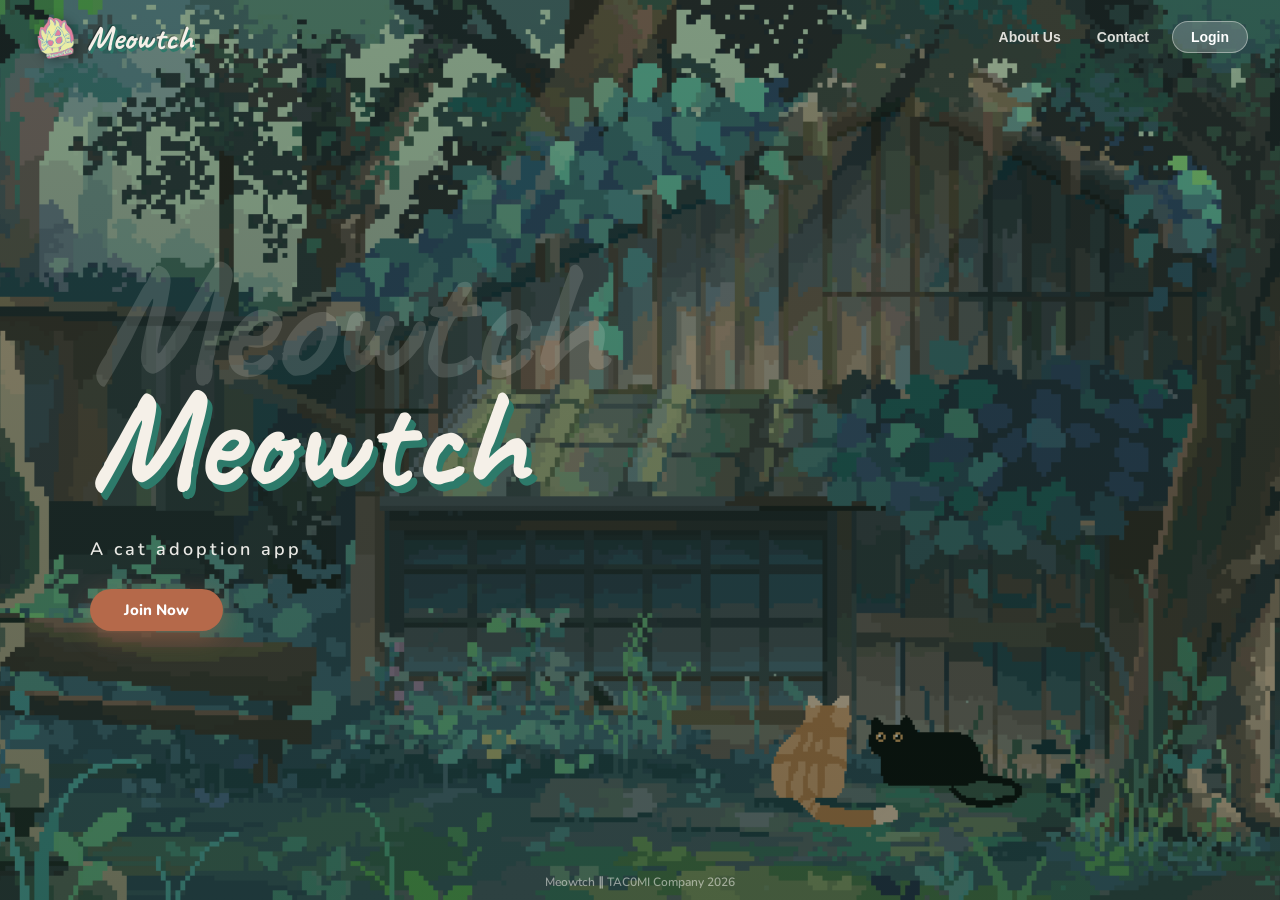
==== commit 1f1184be: "Fixing" ====
--- a/index.html
+++ b/index.html
@@ -214,6 +214,7 @@
         <div class="sidebar-card tip-card">
           <h3>💡 Adoption Tip</h3>
           <p id="adoptionTip">Senior cats (7+ yrs) are often overlooked but make wonderful companions! 🐾</p>
+          <p id="adoptionTip">swipe through adoptable cats, match, and give them a forever home 🏠</p>
         </div>
 
         <!-- Tagline pill — full width, bottom of sidebar -->
--- a/css.css
+++ b/css.css
@@ -17,6 +17,7 @@
   --shadow:    0 8px 32px rgba(30,55,45,0.25);
   --font-display: 'Caveat', cursive;
   --font-body:    'Nunito', sans-serif;
+  --nav-h: 52px;
   --sp1: 4px; --sp2: 8px; --sp3: 12px; --sp4: 16px; --sp5: 20px; --sp6: 24px;
   --r-sm: 12px; --r-md: 18px; --r-lg: 24px; --r-xl: 32px; --r-pill: 50px;
 }
@@ -24,15 +25,11 @@
 html,body{height:100%;overflow:hidden;font-family:var(--font-body)}
 body{cursor:url("data:image/svg+xml,%3Csvg xmlns='http://www.w3.org/2000/svg' width='24' height='24'%3E%3Ctext y='20' font-size='18'%3E🐾%3C/text%3E%3C/svg%3E") 12 12,auto}
 
-/* ─────────────────────────────────────────
-   PAGE SYSTEM
-───────────────────────────────────────── */
+/* PAGE SYSTEM */
 .page{position:fixed;inset:0;display:none;flex-direction:column;overflow:hidden}
 .page.active{display:flex;z-index:4}
 
-/* ─────────────────────────────────────────
-   SHARED BUTTONS & INPUTS
-───────────────────────────────────────── */
+/* SHARED BUTTONS & INPUTS */
 .btn{
   display:inline-flex;align-items:center;justify-content:center;gap:var(--sp2);
   padding:9px 20px;border-radius:var(--r-pill);border:none;cursor:pointer;
@@ -43,9 +40,7 @@
 .btn:active{transform:scale(.96)}
 .btn-primary{background:var(--teal);color:white;box-shadow:0 4px 16px rgba(74,158,142,.4)}
 .btn-secondary{background:var(--cream);color:var(--teal-dark);border:2px solid var(--teal-light)}
-.btn-amber{background:var(--amber);color:white;box-shadow:0 4px 16px rgba(212,168,83,.4)}
 .btn-ghost{background:var(--glass);color:white;border:1.5px solid var(--glass-border);backdrop-filter:blur(8px)}
-
 input,textarea,select{
   width:100%;padding:9px 13px;border-radius:var(--r-sm);
   border:2px solid rgba(74,158,142,.3);
@@ -56,25 +51,20 @@
 input:focus,textarea:focus,select:focus{border-color:var(--teal)}
 label{font-size:13px;font-weight:700;color:var(--teal-dark);margin-bottom:4px;display:block}
 
-/* ─────────────────────────────────────────
-   ANIMATIONS
-───────────────────────────────────────── */
+/* ANIMATIONS */
 .paw-trail{position:fixed;pointer-events:none;z-index:9999;font-size:16px;animation:pawFade .9s ease forwards}
 @keyframes pawFade{0%{opacity:.7;transform:scale(1)}100%{opacity:0;transform:scale(.5) translateY(-20px)}}
 .falling-heart{position:fixed;top:-30px;pointer-events:none;z-index:9999;animation:fallDown 1.4s ease-in forwards}
 @keyframes fallDown{0%{transform:translateY(0) rotate(0deg);opacity:1}100%{transform:translateY(110vh) rotate(360deg);opacity:0}}
-@keyframes float{0%,100%{transform:translateY(0)}50%{transform:translateY(-6px)}}
+@keyframes float{0%,100%{transform:translateY(0)}50%{transform:translateY(-5px)}}
 @keyframes wiggle{0%,100%{transform:rotate(-8deg)}50%{transform:rotate(8deg)}}
 @keyframes fadeIn{from{opacity:0;transform:translateY(12px)}to{opacity:1;transform:translateY(0)}}
-@keyframes slideIn{from{opacity:0;transform:translateX(40px)}to{opacity:1;transform:translateX(0)}}
 @keyframes popIn{from{opacity:0;transform:scale(.7)}to{opacity:1;transform:scale(1)}}
 @keyframes shimmer{0%{background-position:-200% 0}100%{background-position:200% 0}}
 @keyframes softPop{0%{transform:scale(1)}40%{transform:scale(1.22)}70%{transform:scale(.97)}100%{transform:scale(1.1)}}
 @keyframes floatDeco{0%,100%{transform:translateY(0) rotate(0deg)}50%{transform:translateY(-12px) rotate(8deg)}}
 
-/* ─────────────────────────────────────────
-   TOAST
-───────────────────────────────────────── */
+/* TOAST */
 #toast{
   position:fixed;bottom:var(--sp6);left:50%;transform:translateX(-50%) translateY(80px);
   background:var(--teal-dark);color:white;padding:10px 22px;border-radius:var(--r-pill);
@@ -84,124 +74,56 @@
 }
 #toast.show{transform:translateX(-50%) translateY(0);opacity:1}
 
-/* ─────────────────────────────────────────
-   DECO FLOATERS (behind all pages)
-───────────────────────────────────────── */
+/* DECO */
 .deco{position:fixed;pointer-events:none;z-index:1;font-size:18px;animation:floatDeco 7s ease-in-out infinite;opacity:.35}
 #heartsContainer{position:fixed;inset:0;pointer-events:none;z-index:1;overflow:hidden}
 
-/* ══════════════════════════════════════════
-   PAGE 1: LANDING
-══════════════════════════════════════════ */
+/* ══ PAGE 1: LANDING ══ */
 #page-landing{background:url('bg-landing.gif') center/cover no-repeat}
-.landing-overlay{
-  position:absolute;inset:0;
-  background:linear-gradient(to bottom,rgba(20,40,30,.35) 0%,rgba(20,40,30,.5) 100%);
-}
+.landing-overlay{position:absolute;inset:0;background:linear-gradient(to bottom,rgba(20,40,30,.35),rgba(20,40,30,.5))}
 .landing-nav{
-  position:relative;z-index:10;
-  display:flex;align-items:center;justify-content:space-between;
+  position:relative;z-index:10;display:flex;align-items:center;justify-content:space-between;
   padding:14px 32px;
+  padding-top:max(14px,env(safe-area-inset-top,0px));
 }
 .landing-logo{display:flex;align-items:center;gap:9px;text-decoration:none}
 .landing-logo img{height:46px;filter:drop-shadow(2px 2px 6px rgba(0,0,0,.4))}
-.landing-logo-text{
-  font-family:var(--font-display);font-size:34px;font-weight:700;
-  color:var(--cream);text-shadow:2px 3px 0 var(--teal-dark),-1px -1px 0 rgba(0,0,0,.3);
-}
+.landing-logo-text{font-family:var(--font-display);font-size:34px;font-weight:700;color:var(--cream);text-shadow:2px 3px 0 var(--teal-dark),-1px -1px 0 rgba(0,0,0,.3)}
 .landing-nav-links{display:flex;align-items:center;gap:10px}
-.landing-nav-link{
-  color:rgba(255,253,248,.85);font-weight:700;font-size:14px;
-  background:none;border:none;cursor:pointer;
-  padding:5px 13px;border-radius:var(--r-pill);
-  transition:background .2s,color .2s;
-}
+.landing-nav-link{color:rgba(255,253,248,.85);font-weight:700;font-size:14px;background:none;border:none;cursor:pointer;padding:5px 13px;border-radius:var(--r-pill);transition:background .2s}
 .landing-nav-link:hover{background:var(--glass);backdrop-filter:blur(8px)}
-.landing-nav-btn{
-  background:rgba(255,253,248,.2);backdrop-filter:blur(12px);
-  border:1.5px solid rgba(255,253,248,.4);color:white;
-  padding:7px 18px;border-radius:var(--r-pill);cursor:pointer;font-weight:800;font-size:14px;
-  transition:all .2s;
-}
+.landing-nav-btn{background:rgba(255,253,248,.2);backdrop-filter:blur(12px);border:1.5px solid rgba(255,253,248,.4);color:white;padding:7px 18px;border-radius:var(--r-pill);cursor:pointer;font-weight:800;font-size:14px;transition:all .2s}
 .landing-nav-btn:hover{background:rgba(255,253,248,.35)}
-
-/* Hero editorial layout */
-.landing-hero{
-  position:relative;z-index:10;flex:1;
-  display:flex;flex-direction:column;align-items:flex-start;justify-content:center;
-  padding:0 7vw 8vh;
-}
-.landing-title{
-  font-family:var(--font-display);
-  font-size:clamp(80px,17vw,170px);
-  font-weight:700;color:rgba(255,253,248,.15);
-  letter-spacing:-2px;line-height:1;margin-bottom:0;text-shadow:none;position:relative;
-}
-.landing-title-front{
-  font-family:var(--font-display);
-  font-size:clamp(70px,14vw,140px);
-  font-weight:700;color:var(--cream);
-  text-shadow:5px 7px 0 var(--teal-dark),2px 2px 0 rgba(0,0,0,.2);
-  position:relative;z-index:2;
-  margin-top:-55px;margin-bottom:10px;
-  animation:fadeIn .8s ease both;
-}
-.landing-sub{
-  font-size:18px;color:rgba(255,253,248,.9);font-weight:600;
-  letter-spacing:3px;margin-bottom:28px;
-  animation:fadeIn .8s ease .2s both;
-}
-.landing-join-btn{
-  animation:fadeIn .8s ease .4s both;
-  background:var(--terracotta)!important;
-  border:none!important;
-  box-shadow:0 6px 24px rgba(181,105,74,.45)!important;
-}
+.landing-hero{position:relative;z-index:10;flex:1;display:flex;flex-direction:column;align-items:flex-start;justify-content:center;padding:0 7vw 8vh}
+.landing-title{font-family:var(--font-display);font-size:clamp(80px,17vw,170px);font-weight:700;color:rgba(255,253,248,.15);letter-spacing:-2px;line-height:1}
+.landing-title-front{font-family:var(--font-display);font-size:clamp(70px,14vw,140px);font-weight:700;color:var(--cream);text-shadow:5px 7px 0 var(--teal-dark),2px 2px 0 rgba(0,0,0,.2);position:relative;z-index:2;margin-top:-55px;margin-bottom:10px;animation:fadeIn .8s ease both}
+.landing-sub{font-size:18px;color:rgba(255,253,248,.9);font-weight:600;letter-spacing:3px;margin-bottom:28px;animation:fadeIn .8s ease .2s both}
+.landing-join-btn{animation:fadeIn .8s ease .4s both;background:var(--terracotta)!important;border:none!important;box-shadow:0 6px 24px rgba(181,105,74,.45)!important}
 .landing-join-btn:hover{background:#c4724f!important}
-.landing-footer{
-  position:relative;z-index:10;text-align:center;padding:10px;
-  color:rgba(255,253,248,.5);font-size:12px;font-weight:600;
-}
-
-/* ══════════════════════════════════════════
-   PAGE 2: AUTH
-══════════════════════════════════════════ */
+.landing-footer{position:relative;z-index:10;text-align:center;padding:10px;color:rgba(255,253,248,.5);font-size:12px;font-weight:600}
+
+/* ══ PAGE 2: AUTH ══ */
 #page-auth{background:url('bg-landing.gif') center/cover no-repeat;align-items:center;justify-content:center}
 .auth-overlay{position:absolute;inset:0;background:var(--overlay)}
 .auth-box{
-  position:relative;z-index:10;
-  background:var(--card-bg);backdrop-filter:blur(20px);
+  position:relative;z-index:10;background:var(--card-bg);backdrop-filter:blur(20px);
   border-radius:var(--r-xl);padding:28px 34px;width:min(460px,92vw);
   box-shadow:var(--shadow),0 0 0 1.5px rgba(255,253,248,.4);
   animation:popIn .4s cubic-bezier(.175,.885,.32,1.275) both;
-  overflow:hidden;
-}
-.auth-box::before{
-  content:'';position:absolute;inset:0;border-radius:inherit;pointer-events:none;z-index:0;
-  opacity:.04;
-  background-image:url("data:image/svg+xml,%3Csvg viewBox='0 0 256 256' xmlns='http://www.w3.org/2000/svg'%3E%3Cfilter id='n'%3E%3CfeTurbulence type='fractalNoise' baseFrequency='0.9' numOctaves='4' stitchTiles='stitch'/%3E%3C/filter%3E%3Crect width='100%25' height='100%25' filter='url(%23n)'/%3E%3C/svg%3E");
-}
+  overflow:hidden;max-height:92vh;overflow-y:auto;
+}
+.auth-box::before{content:'';position:absolute;inset:0;border-radius:inherit;pointer-events:none;z-index:0;opacity:.04;background-image:url("data:image/svg+xml,%3Csvg viewBox='0 0 256 256' xmlns='http://www.w3.org/2000/svg'%3E%3Cfilter id='n'%3E%3CfeTurbulence type='fractalNoise' baseFrequency='0.9' numOctaves='4' stitchTiles='stitch'/%3E%3C/filter%3E%3Crect width='100%25' height='100%25' filter='url(%23n)'/%3E%3C/svg%3E")}
 .auth-box > *{position:relative;z-index:1}
 .auth-logo{text-align:center;margin-bottom:16px}
 .auth-logo img{height:58px}
-.auth-title{
-  font-family:var(--font-display);font-size:30px;font-weight:700;
-  color:var(--teal-dark);text-align:center;margin-bottom:4px;
-}
+.auth-title{font-family:var(--font-display);font-size:30px;font-weight:700;color:var(--teal-dark);text-align:center;margin-bottom:4px}
 .auth-sub{text-align:center;color:#888;font-size:13px;font-weight:600;margin-bottom:20px}
 .auth-tabs{display:flex;background:rgba(74,158,142,.1);border-radius:var(--r-sm);padding:4px;margin-bottom:20px}
-.auth-tab{
-  flex:1;padding:7px;border-radius:9px;border:none;background:none;
-  font-family:var(--font-body);font-weight:700;font-size:13px;color:#999;
-  cursor:pointer;transition:all .2s;
-}
+.auth-tab{flex:1;padding:7px;border-radius:9px;border:none;background:none;font-family:var(--font-body);font-weight:700;font-size:13px;color:#999;cursor:pointer;transition:all .2s}
 .auth-tab.active{background:var(--teal);color:white;box-shadow:0 2px 8px rgba(74,158,142,.3)}
 .form-group{margin-bottom:12px}
 .role-picker{display:flex;gap:9px;margin-bottom:12px}
-.role-card{
-  flex:1;border:2px solid rgba(74,158,142,.25);border-radius:var(--r-md);padding:12px 9px;
-  text-align:center;cursor:pointer;transition:all .2s;background:white;
-}
+.role-card{flex:1;border:2px solid rgba(74,158,142,.25);border-radius:var(--r-md);padding:12px 9px;text-align:center;cursor:pointer;transition:all .2s;background:white}
 .role-card.selected{border-color:var(--teal);background:rgba(74,158,142,.08)}
 .role-card .role-icon{font-size:26px;margin-bottom:5px}
 .role-card .role-label{font-weight:800;font-size:13px;color:var(--teal-dark)}
@@ -209,70 +131,49 @@
 .auth-divider{text-align:center;color:#ccc;font-size:12px;margin:10px 0;position:relative}
 .auth-divider::before,.auth-divider::after{content:'';position:absolute;top:50%;width:40%;height:1px;background:#eee}
 .auth-divider::before{left:0}.auth-divider::after{right:0}
-.auth-switch{text-align:center;margin-top:14px;font-size:13px;color:#888}
-.auth-switch span{color:var(--teal);font-weight:700;cursor:pointer}
-.auth-switch span:hover{text-decoration:underline}
-.social-btn{
-  width:100%;padding:10px 18px;border-radius:var(--r-md);border:2px solid;
-  font-family:var(--font-body);font-weight:800;font-size:14px;
-  display:flex;align-items:center;justify-content:center;gap:9px;
-  cursor:pointer;transition:all .18s cubic-bezier(.175,.885,.32,1.275);
-  margin-bottom:9px;
-}
+.social-btn{width:100%;padding:10px 18px;border-radius:var(--r-md);border:2px solid;font-family:var(--font-body);font-weight:800;font-size:14px;display:flex;align-items:center;justify-content:center;gap:9px;cursor:pointer;transition:all .18s cubic-bezier(.175,.885,.32,1.275);margin-bottom:9px}
 .social-btn:hover{transform:translateY(-2px) scale(1.02);box-shadow:0 6px 18px rgba(0,0,0,.12)}
-.social-btn:active{transform:scale(.97)}
 .social-btn-google{background:#fff;border-color:#ddd;color:#444}
 .social-btn-facebook{background:#1877F2;border-color:#1877F2;color:#fff}
 .social-btn-email{background:#fff;border-color:rgba(74,158,142,.4);color:var(--teal-dark)}
 .social-icon{width:22px;height:22px;flex-shrink:0}
 .role-picker-section{margin-bottom:14px}
 .role-picker-section label{margin-bottom:7px}
-.auth-back-inline{
-  display:inline-flex;align-items:center;gap:5px;
-  background:none;border:none;cursor:pointer;
-  color:var(--teal);font-weight:700;font-size:13px;
-  margin-bottom:12px;padding:0;
-}
-.auth-back-inline:hover{text-decoration:underline}
+.auth-back-inline{display:inline-flex;align-items:center;gap:5px;background:none;border:none;cursor:pointer;color:var(--teal);font-weight:700;font-size:13px;margin-bottom:12px;padding:0}
 .auth-back{position:absolute;top:18px;left:18px;background:none;border:none;cursor:pointer;color:var(--teal);font-weight:700;font-size:13px}
 
-/* ══════════════════════════════════════════
-   PAGE 3: DISCOVER
-══════════════════════════════════════════ */
+/* ══ PAGE 3: DISCOVER ══ */
 #page-discover{background:url('bg-swipe.gif') center/cover no-repeat}
-.discover-overlay{position:absolute;inset:0;background:linear-gradient(to bottom,rgba(45,80,60,.3) 0%,rgba(30,55,40,.5) 100%)}
-
-/* ── APP NAV ── */
+.discover-overlay{position:absolute;inset:0;background:linear-gradient(to bottom,rgba(45,80,60,.3),rgba(30,55,40,.5))}
+
+/* ── APP NAV — single row, SVG icons all white ── */
 .app-nav{
   position:relative;z-index:20;flex-shrink:0;
   display:flex;align-items:center;justify-content:space-between;
-  padding:10px 20px;
+  height:var(--nav-h);padding:0 20px;
+  padding-top:env(safe-area-inset-top,0px);
   background:rgba(30,55,40,.65);backdrop-filter:blur(16px);
   border-bottom:1px solid rgba(126,207,194,.2);
 }
-.app-nav-logo{display:flex;align-items:center;gap:7px;text-decoration:none}
-.app-nav-logo img{height:32px}
-.app-nav-logo span{font-family:var(--font-display);font-size:22px;font-weight:700;color:var(--cream)}
-.app-nav-tabs{display:flex;gap:4px}
-.app-nav-tab{
-  padding:6px 14px;border-radius:var(--r-pill);border:none;background:none;
-  font-family:var(--font-body);font-weight:700;font-size:13px;
-  color:rgba(255,253,248,.6);cursor:pointer;transition:all .2s;
-  display:flex;align-items:center;gap:5px;
-}
-.app-nav-tab.active,.app-nav-tab:hover{background:rgba(126,207,194,.2);color:var(--cream)}
-.app-nav-right{display:flex;align-items:center;gap:8px}
-
-/* All three nav icons — same circular style, white */
+.app-nav-logo{display:flex;align-items:center;gap:7px;text-decoration:none;flex-shrink:0}
+.app-nav-logo img{height:30px}
+.app-nav-logo span{font-family:var(--font-display);font-size:21px;font-weight:700;color:var(--cream)}
+.app-nav-title{font-family:var(--font-display);font-size:17px;font-weight:700;color:rgba(255,253,248,.85);flex:1;text-align:center;pointer-events:none;white-space:nowrap}
+.app-nav-right{display:flex;align-items:center;gap:7px;flex-shrink:0}
+
+/* All nav icon buttons — consistent glass circle, SVG fills white via color */
 .nav-icon-btn{
   width:34px;height:34px;border-radius:50%;
-  border:1.5px solid rgba(255,253,248,.35);
+  border:1.5px solid rgba(255,253,248,.25);
   background:rgba(255,253,248,.18);backdrop-filter:blur(8px);
-  color:white;cursor:pointer;font-size:15px;
-  display:flex;align-items:center;justify-content:center;transition:all .2s;
-  filter:brightness(10) saturate(0);
-}
-.nav-icon-btn:hover{background:rgba(255,253,248,.35);border-color:rgba(255,253,248,.7);transform:scale(1.08);filter:brightness(10) saturate(0)}
+  color:rgba(255,253,248,.95); /* SVG fill:currentColor picks this up */
+  cursor:pointer;font-size:15px;
+  display:flex;align-items:center;justify-content:center;
+  transition:all .2s;font-family:var(--font-body);
+  padding:0;
+}
+.nav-icon-btn svg{width:15px;height:15px;flex-shrink:0}
+.nav-icon-btn:hover{background:rgba(255,253,248,.32);border-color:rgba(255,253,248,.5);transform:scale(1.08)}
 .nav-icon-btn:active{transform:scale(.92)}
 .nav-badge{position:relative}
 .nav-badge[data-count]:not([data-count=""])::after{
@@ -280,66 +181,29 @@
   background:var(--terracotta);color:white;font-size:9px;font-weight:800;
   width:16px;height:16px;border-radius:50%;
   display:flex;align-items:center;justify-content:center;
-  border:2px solid rgba(30,55,40,.6);filter:none;
-}
-/* Profile — same as messages */
-.nav-profile-btn{
-  width:34px;height:34px;border-radius:50%;
-  border:1.5px solid rgba(255,253,248,.35);
-  background:rgba(255,253,248,.18);backdrop-filter:blur(8px);
-  color:white;cursor:pointer;font-size:15px;
-  display:flex;align-items:center;justify-content:center;transition:all .2s;
-  filter:brightness(10) saturate(0);
-}
-.nav-profile-btn:hover{background:rgba(255,253,248,.35);transform:scale(1.08);filter:brightness(10) saturate(0)}
-/* Logout — same circle, warm on hover */
-.nav-logout-btn{
-  width:34px;height:34px;border-radius:50%;
-  border:1.5px solid rgba(255,253,248,.35);
-  background:rgba(255,253,248,.18);backdrop-filter:blur(8px);
-  color:white;cursor:pointer;font-size:15px;
-  display:flex;align-items:center;justify-content:center;transition:all .2s;
-  filter:brightness(10) saturate(0);
-}
-.nav-logout-btn:hover{background:rgba(181,105,74,.5);border-color:var(--amber);transform:scale(1.08);filter:none;color:var(--amber-light)}
-
-/* ── STATS BAR (now at top, below nav) ── */
-.stats-bar{
-  position:relative;z-index:20;flex-shrink:0;
-  background:rgba(20,40,30,.5);backdrop-filter:blur(12px);
-  border-bottom:1px solid rgba(126,207,194,.15);
-  padding:6px 20px;display:flex;justify-content:center;gap:28px;flex-wrap:wrap;
-}
-.stat-item{display:flex;flex-direction:column;align-items:center;gap:1px}
-.stat-num{font-family:var(--font-display);font-size:20px;font-weight:700;color:var(--teal-dark);line-height:1.1}
-.stat-label{font-size:9px;font-weight:700;color:#666;letter-spacing:.3px;text-align:center;line-height:1.2}
-
-/* ── DISCOVER MAIN WRAPPER ── */
-.discover-main{
-  position:relative;flex:1;overflow:hidden;
-  display:flex;flex-direction:column;
-}
-
-/* ── DISCOVER BODY (card + sidebar grid) ── */
+  border:2px solid rgba(30,55,40,.6);
+}
+.nav-icon-logout:hover{background:rgba(181,105,74,.4);border-color:var(--amber);color:var(--amber-light)}
+
+/* ── DISCOVER MAIN ── */
+.discover-main{position:relative;flex:1;min-height:0;display:flex;flex-direction:column;overflow:hidden}
+
+/* ── DISCOVER BODY — card left, sidebar right ── */
 .discover-body{
-  flex:1;display:grid;grid-template-columns:minmax(0,2fr) minmax(0,3fr);gap:12px;
-  padding:12px 16px;overflow:hidden;align-items:start;
+  flex:1;min-height:0;
+  display:grid;
+  grid-template-columns:auto 1fr;
+  gap:12px;
+  padding:10px 16px;
+  overflow:hidden;
+  align-items:start;
 }
 
 /* LEFT: card area */
-.card-area{display:flex;flex-direction:column;align-items:center;gap:12px;overflow-y:auto;padding-bottom:6px;height:100%}
-.card-area::-webkit-scrollbar{display:none}
-.card-tagline{
-  font-family:var(--font-display);font-size:16px;font-weight:600;
-  color:rgba(255,253,248,.9);background:rgba(30,55,40,.5);
-  backdrop-filter:blur(8px);border-radius:var(--r-pill);padding:5px 18px;
-  border:1px solid rgba(126,207,194,.25);
-  animation:float 3.5s ease-in-out infinite;white-space:nowrap;
-  text-align:center;
-}
+.card-area{display:flex;flex-direction:column;align-items:center;justify-content:center;gap:10px;height:100%;overflow:hidden}
 
 /* CARD STACK */
-.card-stack{position:relative;width:310px;height:450px;flex-shrink:0}
+.card-stack{position:relative;width:300px;height:430px;flex-shrink:0}
 .cat-card{
   position:absolute;inset:0;border-radius:var(--r-lg);overflow:hidden;
   background:var(--white);
@@ -354,78 +218,74 @@
 .cat-card.front-card{z-index:3;transform:rotate(0)}
 .cat-card.swiping-left{transform:translateX(-130%) rotate(-22deg)!important;opacity:0;transition:transform .45s ease,opacity .45s ease}
 .cat-card.swiping-right{transform:translateX(130%) rotate(22deg)!important;opacity:0;transition:transform .45s ease,opacity .45s ease}
-
-.cat-card-img{width:100%;height:255px;object-fit:cover;display:block}
-.cat-card-img-placeholder{
-  width:100%;height:255px;
-  display:flex;align-items:center;justify-content:center;
-  font-size:90px;
-  background:linear-gradient(90deg,rgba(74,158,142,.08) 25%,rgba(74,158,142,.18) 50%,rgba(74,158,142,.08) 75%);
-  background-size:200% 100%;
-  animation:shimmer 2s infinite;
-}
-.card-info{padding:12px 16px}
-.card-name-row{display:flex;align-items:center;justify-content:space-between;margin-bottom:4px}
-.card-name{font-family:var(--font-display);font-size:27px;font-weight:700;color:#2d4a3e}
-.card-age{
-  background:var(--teal-light);color:var(--teal-dark);
-  font-weight:800;font-size:12px;padding:3px 10px;border-radius:20px;
-}
-.card-breed{font-size:12px;color:#777;font-weight:600;margin-bottom:7px}
-.card-traits{display:flex;flex-wrap:wrap;gap:5px;margin-bottom:7px}
-.trait{padding:3px 10px;border-radius:20px;font-size:12px;font-weight:700}
+.cat-card-img{width:100%;height:248px;object-fit:cover;display:block}
+.cat-card-img-placeholder{width:100%;height:248px;display:flex;align-items:center;justify-content:center;font-size:90px;background:linear-gradient(90deg,rgba(74,158,142,.08) 25%,rgba(74,158,142,.18) 50%,rgba(74,158,142,.08) 75%);background-size:200% 100%;animation:shimmer 2s infinite}
+.card-info{padding:10px 14px}
+.card-name-row{display:flex;align-items:center;justify-content:space-between;margin-bottom:3px}
+.card-name{font-family:var(--font-display);font-size:25px;font-weight:700;color:#2d4a3e}
+.card-age{background:var(--teal-light);color:var(--teal-dark);font-weight:800;font-size:11px;padding:3px 9px;border-radius:20px}
+.card-breed{font-size:11px;color:#777;font-weight:600;margin-bottom:6px}
+.card-traits{display:flex;flex-wrap:wrap;gap:4px;margin-bottom:5px}
+.trait{padding:2px 9px;border-radius:20px;font-size:11px;font-weight:700}
 .trait-teal{background:rgba(74,158,142,.15);color:var(--teal-dark)}
 .trait-sage{background:rgba(168,191,138,.2);color:var(--sage-dark)}
 .trait-amber{background:rgba(212,168,83,.18);color:#7a5416}
 .trait-terra{background:rgba(181,105,74,.15);color:var(--terracotta)}
-.card-bio{font-size:12px;color:#555;line-height:1.5}
-
-.swipe-label{
-  position:absolute;top:22px;padding:5px 16px;border-radius:10px;
-  font-family:var(--font-display);font-size:24px;font-weight:700;
-  border:4px solid;opacity:0;transition:opacity .15s;
-  pointer-events:none;z-index:20;
-}
+.card-bio{font-size:11px;color:#555;line-height:1.4}
+.swipe-label{position:absolute;top:22px;padding:5px 16px;border-radius:10px;font-family:var(--font-display);font-size:22px;font-weight:700;border:4px solid;opacity:0;transition:opacity .15s;pointer-events:none;z-index:20}
 .swipe-like{left:18px;color:#2ecc71;border-color:#2ecc71;transform:rotate(-14deg)}
 .swipe-nope{right:18px;color:#e74c3c;border-color:#e74c3c;transform:rotate(14deg)}
 
 /* ACTION BUTTONS */
-.action-buttons{display:flex;align-items:center;gap:10px;flex-shrink:0}
-.action-btn{
-  border:none;cursor:pointer;border-radius:50%;
-  display:flex;align-items:center;justify-content:center;
-  font-size:19px;background:rgba(255,253,248,.9);backdrop-filter:blur(8px);
-  transition:box-shadow .2s;
-}
+.action-buttons{display:flex;align-items:center;gap:9px;flex-shrink:0}
+.action-btn{border:none;cursor:pointer;border-radius:50%;display:flex;align-items:center;justify-content:center;font-size:18px;background:rgba(255,253,248,.9);backdrop-filter:blur(8px);transition:box-shadow .2s}
 .action-btn:hover{animation:softPop .3s ease forwards}
 .action-btn:active{transform:scale(.88)!important;animation:none!important}
-.btn-nope{width:56px;height:56px;box-shadow:0 4px 16px rgba(231,76,60,.3);border:2.5px solid #f8b4ae}
-.btn-super{width:48px;height:48px;box-shadow:0 4px 16px rgba(212,168,83,.4);border:2.5px solid var(--amber-light)}
-.btn-like{width:56px;height:56px;box-shadow:0 4px 16px rgba(74,158,142,.4);border:2.5px solid var(--teal-light)}
-.btn-undo{width:40px;height:40px;box-shadow:0 4px 14px rgba(107,68,35,.2);border:2.5px solid #c4a882;font-size:15px}
-.swipe-hint{font-size:12px;color:rgba(255,253,248,.75);font-weight:600;text-align:center;display:flex;gap:14px;flex-shrink:0}
-
-/* NO MORE CATS */
-.no-more-cats{
-  position:absolute;inset:0;display:none;flex-direction:column;align-items:center;justify-content:center;
-  background:var(--card-bg);border-radius:var(--r-lg);text-align:center;padding:28px;
-}
+.btn-nope{width:52px;height:52px;box-shadow:0 4px 16px rgba(231,76,60,.3);border:2.5px solid #f8b4ae}
+.btn-super{width:46px;height:46px;box-shadow:0 4px 16px rgba(212,168,83,.4);border:2.5px solid var(--amber-light)}
+.btn-like{width:52px;height:52px;box-shadow:0 4px 16px rgba(74,158,142,.4);border:2.5px solid var(--teal-light)}
+.btn-undo{width:38px;height:38px;box-shadow:0 4px 14px rgba(107,68,35,.2);border:2.5px solid #c4a882;font-size:14px}
+.swipe-hint{font-size:11px;color:rgba(255,253,248,.75);font-weight:600;text-align:center;display:flex;gap:12px;flex-shrink:0}
+
+.no-more-cats{position:absolute;inset:0;display:none;flex-direction:column;align-items:center;justify-content:center;background:var(--card-bg);border-radius:var(--r-lg);text-align:center;padding:28px}
 .no-more-cats.show{display:flex}
-.no-more-cats .big-emoji{font-size:58px;margin-bottom:10px}
-.no-more-cats h3{font-family:var(--font-display);font-size:23px;color:var(--teal-dark);margin-bottom:7px}
-.no-more-cats p{font-size:13px;color:#777;margin-bottom:14px}
-
-/* RIGHT SIDEBAR */
+.no-more-cats .big-emoji{font-size:52px;margin-bottom:10px}
+.no-more-cats h3{font-family:var(--font-display);font-size:22px;color:var(--teal-dark);margin-bottom:6px}
+.no-more-cats p{font-size:13px;color:#777;margin-bottom:13px}
+
+/* ── SIDEBAR — 2-col blob grid, tagline at top ── */
 .discover-sidebar{
   display:grid;
   grid-template-columns:1fr 1fr;
-  grid-auto-rows:min-content;
   gap:8px;
   overflow:hidden;
   height:100%;
   align-content:start;
 }
 
+/* Tagline as a full-width banner at top of sidebar */
+.sidebar-tagline{
+  grid-column:1 / -1;
+  font-family:var(--font-display);font-size:15px;font-weight:600;
+  color:rgba(255,253,248,.95);
+  background:rgba(30,55,40,.55);backdrop-filter:blur(10px);
+  border-radius:var(--r-pill);
+  padding:7px 18px;
+  border:1px solid rgba(126,207,194,.3);
+  text-align:center;
+  animation:float 3.5s ease-in-out infinite;
+  white-space:nowrap;overflow:hidden;text-overflow:ellipsis;
+}
+
+/* Stats blob — full width */
+.stats-blob{grid-column:1 / -1;padding:8px 12px}
+.stats-row{display:flex;align-items:center;justify-content:space-around;gap:4px}
+.stat-item{flex:1;display:flex;flex-direction:column;align-items:center;gap:1px}
+.stat-sep{width:1px;height:24px;background:rgba(74,158,142,.25);flex-shrink:0}
+.stat-num{font-family:var(--font-display);font-size:21px;font-weight:700;color:var(--teal-dark);line-height:1.1}
+.stat-label{font-size:9px;font-weight:700;color:#666;letter-spacing:.3px;text-align:center;line-height:1.2}
+
+/* Sidebar cards */
 .sidebar-card{
   background:rgba(255,253,248,.88);backdrop-filter:blur(16px);
   border-radius:var(--r-md);padding:9px 11px;
@@ -433,140 +293,90 @@
   box-shadow:0 4px 20px rgba(30,55,40,.15);
   position:relative;overflow:hidden;
 }
-.sidebar-card::before{
-  content:'';position:absolute;inset:0;border-radius:inherit;pointer-events:none;z-index:0;
-  opacity:.04;
-  background-image:url("data:image/svg+xml,%3Csvg viewBox='0 0 256 256' xmlns='http://www.w3.org/2000/svg'%3E%3Cfilter id='n'%3E%3CfeTurbulence type='fractalNoise' baseFrequency='0.9' numOctaves='4' stitchTiles='stitch'/%3E%3C/filter%3E%3Crect width='100%25' height='100%25' filter='url(%23n)'/%3E%3C/svg%3E");
-}
+.sidebar-card::before{content:'';position:absolute;inset:0;border-radius:inherit;pointer-events:none;z-index:0;opacity:.04;background-image:url("data:image/svg+xml,%3Csvg viewBox='0 0 256 256' xmlns='http://www.w3.org/2000/svg'%3E%3Cfilter id='n'%3E%3CfeTurbulence type='fractalNoise' baseFrequency='0.9' numOctaves='4' stitchTiles='stitch'/%3E%3C/filter%3E%3Crect width='100%25' height='100%25' filter='url(%23n)'/%3E%3C/svg%3E")}
 .sidebar-card > *{position:relative;z-index:1}
-.sidebar-card h3{
-  font-family:var(--font-display);font-size:14px;font-weight:700;
-  color:var(--teal-dark);margin-bottom:7px;display:flex;align-items:center;gap:4px;
-}
+.sidebar-card h3{font-family:var(--font-display);font-size:14px;font-weight:700;color:var(--teal-dark);margin-bottom:7px;display:flex;align-items:center;gap:4px}
 
 /* FILTERS */
-.filter-row{display:flex;align-items:center;justify-content:space-between;margin-bottom:5px}
-.filter-label{font-size:12px;font-weight:700;color:#555}
-.filter-val{font-size:12px;font-weight:800;color:var(--teal)}
-input[type=range]{
-  width:100%;height:4px;accent-color:var(--teal);
-  background:rgba(74,158,142,.2);border-radius:4px;
-  outline:none;cursor:pointer;margin-bottom:10px;
-  padding:0;border:none;
-}
-.filter-chips{display:flex;flex-wrap:wrap;gap:5px}
-.filter-chip{
-  padding:4px 11px;border-radius:20px;
-  border:1.5px solid rgba(74,158,142,.25);background:white;
-  font-size:12px;font-weight:700;color:#666;
-  cursor:pointer;transition:all .15s;
-}
+.filter-row{display:flex;align-items:center;justify-content:space-between;margin-bottom:4px}
+.filter-label{font-size:11px;font-weight:700;color:#555}
+.filter-val{font-size:11px;font-weight:800;color:var(--teal)}
+input[type=range]{width:100%;height:4px;accent-color:var(--teal);background:rgba(74,158,142,.2);border-radius:4px;outline:none;cursor:pointer;margin-bottom:8px;padding:0;border:none}
+.filter-chips{display:flex;flex-wrap:wrap;gap:4px}
+.filter-chip{padding:3px 8px;border-radius:20px;border:1.5px solid rgba(74,158,142,.25);background:white;font-size:10px;font-weight:700;color:#666;cursor:pointer;transition:all .15s}
 .filter-chip.active{background:var(--teal);border-color:var(--teal);color:white}
 .filter-chip:hover:not(.active){border-color:var(--teal);color:var(--teal)}
 
-/* MATCHES GRID */
-.matches-grid{display:grid;grid-template-columns:repeat(3,1fr);gap:7px}
+/* MATCHES GRID — 2 columns, bigger avatars */
+.matches-grid{display:grid;grid-template-columns:repeat(2,1fr);gap:8px}
 .match-bubble{display:flex;flex-direction:column;align-items:center;gap:4px;cursor:pointer;transition:transform .2s}
-.match-bubble:hover{transform:scale(1.08)}
+.match-bubble:hover{transform:scale(1.06)}
 .match-avatar{
-  width:62px;height:62px;border-radius:50%;
+  width:72px;height:72px;border-radius:50%;
   display:flex;align-items:center;justify-content:center;
-  font-size:30px;border:3px solid;position:relative;overflow:hidden;
+  font-size:32px;border:3px solid;position:relative;overflow:hidden;
 }
 .match-avatar img{width:100%;height:100%;object-fit:cover;border-radius:50%}
-.match-new-badge{
-  position:absolute;top:-2px;right:-2px;
-  background:var(--terracotta);color:white;
-  font-size:8px;font-weight:800;
-  width:16px;height:16px;border-radius:50%;
-  display:flex;align-items:center;justify-content:center;
-  border:2px solid white;
-}
-.match-name{font-size:11px;font-weight:700;color:#444}
+.match-new-badge{position:absolute;top:-2px;right:-2px;background:var(--terracotta);color:white;font-size:8px;font-weight:800;width:16px;height:16px;border-radius:50%;display:flex;align-items:center;justify-content:center;border:2px solid white}
+.match-name{font-size:10px;font-weight:700;color:#444;text-align:center;max-width:72px;overflow:hidden;text-overflow:ellipsis;white-space:nowrap}
 
 /* NEARBY SHELTERS */
-.shelter-item{display:flex;align-items:center;gap:9px;padding:7px 0;border-bottom:1.5px dashed rgba(74,158,142,.2)}
+.shelter-item{display:flex;align-items:center;gap:7px;padding:5px 0;border-bottom:1.5px dashed rgba(74,158,142,.2)}
 .shelter-item:last-child{border-bottom:none}
-.shelter-icon{width:36px;height:36px;border-radius:var(--r-sm);display:flex;align-items:center;justify-content:center;font-size:17px;flex-shrink:0}
-.shelter-info{flex:1}
-.shelter-name{font-weight:800;font-size:13px;color:#333}
-.shelter-dist{font-size:12px;color:#888;font-weight:600}
-.shelter-count{background:rgba(212,168,83,.2);color:#7a5416;font-size:12px;font-weight:800;padding:2px 8px;border-radius:10px}
+.shelter-icon{width:28px;height:28px;border-radius:var(--r-sm);display:flex;align-items:center;justify-content:center;font-size:14px;flex-shrink:0}
+.shelter-info{flex:1;min-width:0}
+.shelter-name{font-weight:800;font-size:11px;color:#333;white-space:nowrap;overflow:hidden;text-overflow:ellipsis}
+.shelter-dist{font-size:10px;color:#888;font-weight:600}
+.shelter-count{background:rgba(212,168,83,.2);color:#7a5416;font-size:10px;font-weight:800;padding:2px 6px;border-radius:10px;flex-shrink:0}
 
 /* ADOPTION TIP */
-.tip-card{
-  background:linear-gradient(135deg,var(--teal-dark),var(--sage-dark))!important;
-  border-color:rgba(126,207,194,.3)!important;
-  border-radius:22px 30px 22px 30px / 30px 22px 30px 22px!important;
-}
+.tip-card{background:linear-gradient(135deg,var(--teal-dark),var(--sage-dark))!important;border-color:rgba(126,207,194,.3)!important;border-radius:22px 30px 22px 30px / 30px 22px 30px 22px!important}
 .tip-card h3{color:var(--cream)!important;font-size:13px!important;margin-bottom:4px}
 .tip-card p{font-size:11px;color:var(--cream);font-weight:600;line-height:1.4;opacity:.95}
 
-/* Stats blob spans full sidebar width */
-.stats-blob{grid-column:1 / -1;padding:8px 12px}
-.stats-row{display:flex;align-items:center;justify-content:space-around;gap:4px}
-.stat-sep{width:1px;height:24px;background:rgba(74,158,142,.25);flex-shrink:0}
-
-/* ── SIDE PANELS (matches/chat) ── */
+/* ── SIDE PANELS (fixed so overflow:hidden doesn't clip them) ── */
 .side-panel{
-  position:absolute;top:0;right:0;bottom:0;
+  position:fixed;top:var(--nav-h);right:0;bottom:0;
   width:min(440px,100%);
   background:var(--cream);
   transform:translateX(102%);
   transition:transform .35s cubic-bezier(.175,.885,.32,1.275);
-  z-index:30;display:flex;flex-direction:column;
+  z-index:200;display:flex;flex-direction:column;
   box-shadow:-4px 0 32px rgba(30,55,40,.25);
 }
 .side-panel.open{transform:translateX(0)}
-.panel-header{
-  display:flex;align-items:center;justify-content:space-between;
-  padding:12px 18px;background:white;flex-shrink:0;
-  border-bottom:1.5px solid rgba(74,158,142,.15);
-  box-shadow:0 2px 10px rgba(30,55,40,.07);
-}
+.panel-header{display:flex;align-items:center;justify-content:space-between;padding:12px 18px;background:white;flex-shrink:0;border-bottom:1.5px solid rgba(74,158,142,.15);box-shadow:0 2px 10px rgba(30,55,40,.07)}
 .panel-title{font-family:var(--font-display);font-size:24px;font-weight:700;color:var(--teal-dark)}
-.panel-close{
-  width:30px;height:30px;border-radius:50%;border:none;
-  background:rgba(74,158,142,.12);color:var(--teal-dark);
-  cursor:pointer;font-size:14px;font-weight:800;
-  transition:all .2s;
-}
+.panel-close{width:30px;height:30px;border-radius:50%;border:none;background:rgba(74,158,142,.12);color:var(--teal-dark);cursor:pointer;font-size:14px;font-weight:800;transition:all .2s}
 .panel-close:hover{background:rgba(74,158,142,.25);transform:scale(1.1)}
 
+/* ── CAT/ADOPTER PROFILE VIEW in panel ── */
+.profile-view{flex:1;overflow-y:auto;display:flex;flex-direction:column}
+.profile-view-hero{width:100%;height:220px;object-fit:cover;display:block;flex-shrink:0}
+.profile-view-hero-placeholder{width:100%;height:220px;display:flex;align-items:center;justify-content:center;font-size:90px;background:linear-gradient(135deg,rgba(74,158,142,.12),rgba(168,191,138,.18));flex-shrink:0}
+.profile-view-body{padding:16px;display:flex;flex-direction:column;gap:10px}
+.profile-view-name-row{display:flex;align-items:center;justify-content:space-between}
+.profile-view-name{font-family:var(--font-display);font-size:32px;font-weight:700;color:#2d4a3e}
+.profile-view-age{background:var(--teal-light);color:var(--teal-dark);font-weight:800;font-size:13px;padding:4px 12px;border-radius:20px}
+.profile-view-location{font-size:13px;color:#777;font-weight:600}
+.profile-view-traits{display:flex;flex-wrap:wrap;gap:6px}
+.profile-view-bio{font-size:13px;color:#555;line-height:1.6;background:rgba(74,158,142,.06);border-radius:var(--r-md);padding:12px}
+.profile-view-owner{display:flex;align-items:center;gap:8px;background:rgba(168,191,138,.15);border-radius:var(--r-md);padding:10px}
+.profile-view-owner-icon{font-size:24px}
+.profile-view-owner-name{font-weight:800;font-size:13px;color:var(--teal-dark)}
+.profile-view-owner-sub{font-size:11px;color:#888}
+.profile-view-actions{display:flex;gap:8px;margin-top:4px}
+
 /* ── MOBILE BOTTOM NAV ── */
-.mobile-bottom-nav{
-  display:none;position:fixed;bottom:14px;left:50%;transform:translateX(-50%);
-  background:rgba(20,40,30,.8);backdrop-filter:blur(20px);
-  border-radius:var(--r-pill);padding:6px 12px;
-  gap:0;z-index:100;
-  border:1px solid rgba(126,207,194,.3);
-  box-shadow:0 8px 32px rgba(30,55,40,.4);
-}
-.mob-nav-btn{
-  display:flex;flex-direction:column;align-items:center;gap:2px;
-  padding:6px 14px;border:none;background:none;cursor:pointer;
-  color:rgba(245,240,232,.65);font-family:var(--font-body);font-size:11px;font-weight:700;
-  border-radius:40px;transition:all .2s;
-}
+.mobile-bottom-nav{display:none;position:fixed;bottom:14px;left:50%;transform:translateX(-50%);background:rgba(20,40,30,.85);backdrop-filter:blur(20px);border-radius:var(--r-pill);padding:5px 10px;z-index:100;border:1px solid rgba(126,207,194,.3);box-shadow:0 8px 32px rgba(30,55,40,.4)}
+.mob-nav-btn{display:flex;flex-direction:column;align-items:center;gap:2px;padding:5px 12px;border:none;background:none;cursor:pointer;color:rgba(245,240,232,.65);font-family:var(--font-body);font-size:10px;font-weight:700;border-radius:40px;transition:all .2s}
 .mob-nav-btn:hover,.mob-nav-btn.active{background:rgba(126,207,194,.2);color:var(--cream)}
-.mob-nav-btn span:first-child{font-size:17px}
-
-/* ── MATCH POPUP ── */
-.match-popup{
-  position:fixed;inset:0;z-index:1000;
-  display:flex;align-items:center;justify-content:center;
-  background:rgba(20,40,30,.7);backdrop-filter:blur(8px);
-  opacity:0;pointer-events:none;transition:opacity .3s;
-}
+.mob-nav-btn span:first-child{font-size:16px}
+
+/* MATCH POPUP */
+.match-popup{position:fixed;inset:0;z-index:1000;display:flex;align-items:center;justify-content:center;background:rgba(20,40,30,.7);backdrop-filter:blur(8px);opacity:0;pointer-events:none;transition:opacity .3s}
 .match-popup.show{opacity:1;pointer-events:all}
-.match-popup-inner{
-  background:var(--card-bg);border-radius:var(--r-xl);
-  padding:28px 28px;text-align:center;
-  max-width:360px;width:92%;
-  box-shadow:var(--shadow);
-  animation:popIn .4s cubic-bezier(.175,.885,.32,1.275) both;
-  border:2px solid rgba(126,207,194,.3);
-}
+.match-popup-inner{background:var(--card-bg);border-radius:var(--r-xl);padding:28px;text-align:center;max-width:360px;width:92%;box-shadow:var(--shadow);animation:popIn .4s cubic-bezier(.175,.885,.32,1.275) both;border:2px solid rgba(126,207,194,.3)}
 .match-popup-emoji{font-size:50px;display:block;margin-bottom:10px;animation:wiggle 1.5s ease-in-out infinite}
 .match-popup-inner h2{font-family:var(--font-display);font-size:32px;color:var(--teal-dark);margin-bottom:7px}
 .match-popup-inner p{color:#555;font-size:14px;margin-bottom:18px;line-height:1.5}
@@ -577,270 +387,134 @@
 .popup-btn-secondary{background:rgba(74,158,142,.1);color:var(--teal-dark)}
 .popup-btn-secondary:hover{background:rgba(74,158,142,.2)}
 
-/* ── CHAT (inside side-panel) ── */
-.chat-nav{
-  display:flex;align-items:center;gap:10px;flex-shrink:0;
-  padding:12px 18px;background:white;
-  border-bottom:1.5px solid rgba(74,158,142,.15);
-  box-shadow:0 2px 10px rgba(30,55,40,.07);
-}
+/* CHAT */
+.chat-nav{display:flex;align-items:center;gap:10px;flex-shrink:0;padding:12px 18px;background:white;border-bottom:1.5px solid rgba(74,158,142,.15);box-shadow:0 2px 10px rgba(30,55,40,.07)}
 .chat-back{background:none;border:none;cursor:pointer;color:var(--teal);font-size:20px;padding:3px}
 .chat-partner-info{flex:1;display:flex;align-items:center;gap:9px}
-.chat-partner-avatar{width:40px;height:40px;border-radius:50%;object-fit:cover;border:2.5px solid var(--teal-light)}
-.chat-partner-avatar-placeholder{
-  width:40px;height:40px;border-radius:50%;
-  background:rgba(74,158,142,.2);border:2.5px solid var(--teal-light);
-  display:flex;align-items:center;justify-content:center;font-size:17px;overflow:hidden;
-}
+.chat-partner-avatar-placeholder{width:40px;height:40px;border-radius:50%;background:rgba(74,158,142,.2);border:2.5px solid var(--teal-light);display:flex;align-items:center;justify-content:center;font-size:17px;overflow:hidden}
 .chat-partner-name{font-weight:800;color:#333;font-size:15px}
 .chat-partner-status{font-size:12px;color:var(--teal);font-weight:600}
-.chat-messages{
-  flex:1;overflow-y:auto;padding:14px 18px;
-  display:flex;flex-direction:column;gap:9px;
-  background:var(--cream);
-}
+.chat-messages{flex:1;overflow-y:auto;padding:14px 18px;display:flex;flex-direction:column;gap:9px;background:var(--cream)}
 .chat-messages::-webkit-scrollbar{width:4px}
 .chat-messages::-webkit-scrollbar-thumb{background:rgba(74,158,142,.3);border-radius:4px}
-.chat-bubble{
-  max-width:72%;padding:9px 15px;border-radius:18px;
-  font-size:14px;line-height:1.5;word-wrap:break-word;
-  animation:fadeIn .2s ease;
-}
+.chat-bubble{max-width:72%;padding:9px 15px;border-radius:18px;font-size:14px;line-height:1.5;word-wrap:break-word;animation:fadeIn .2s ease}
 .bubble-them{background:white;color:#333;border-radius:18px 18px 18px 4px;align-self:flex-start;box-shadow:0 2px 8px rgba(0,0,0,.08)}
 .bubble-me{background:var(--teal);color:white;border-radius:18px 18px 4px 18px;align-self:flex-end}
 .bubble-time{font-size:10px;opacity:.6;margin-top:3px}
-.chat-input-area{
-  display:flex;align-items:center;gap:9px;flex-shrink:0;
-  padding:10px 16px;background:white;
-  border-top:1.5px solid rgba(74,158,142,.15);
-}
+.chat-input-area{display:flex;align-items:center;gap:9px;flex-shrink:0;padding:10px 16px;background:white;border-top:1.5px solid rgba(74,158,142,.15)}
 .chat-input{flex:1;border-radius:var(--r-pill);padding:9px 16px;resize:none;border:2px solid rgba(74,158,142,.25)}
-.chat-send{
-  width:40px;height:40px;border-radius:50%;border:none;
-  background:var(--teal);color:white;cursor:pointer;font-size:17px;
-  display:flex;align-items:center;justify-content:center;
-  transition:all .2s;flex-shrink:0;
-}
+.chat-send{width:40px;height:40px;border-radius:50%;border:none;background:var(--teal);color:white;cursor:pointer;font-size:17px;display:flex;align-items:center;justify-content:center;transition:all .2s;flex-shrink:0}
 .chat-send:hover{background:var(--teal-dark);transform:scale(1.08)}
 .chat-empty{flex:1;display:flex;flex-direction:column;align-items:center;justify-content:center;color:#bbb;font-size:14px;gap:7px}
 .chat-empty-icon{font-size:46px}
 
-/* ── MATCHES LIST (inside panel) ── */
+/* MATCHES LIST */
 .matches-list{flex:1;overflow-y:auto;padding:14px}
-.match-list-item{
-  display:flex;align-items:center;gap:12px;padding:12px;
-  background:white;border-radius:var(--r-md);margin-bottom:9px;cursor:pointer;
-  border:1.5px solid rgba(74,158,142,.12);
-  box-shadow:0 2px 10px rgba(30,55,40,.06);
-  transition:all .2s;animation:fadeIn .3s ease;
-}
+.match-list-item{display:flex;align-items:center;gap:12px;padding:12px;background:white;border-radius:var(--r-md);margin-bottom:9px;cursor:pointer;border:1.5px solid rgba(74,158,142,.12);box-shadow:0 2px 10px rgba(30,55,40,.06);transition:all .2s;animation:fadeIn .3s ease}
 .match-list-item:hover{transform:translateX(4px);border-color:rgba(74,158,142,.3)}
 .match-list-avatar{width:52px;height:52px;border-radius:50%;object-fit:cover;border:2.5px solid var(--teal-light);flex-shrink:0}
-.match-list-avatar-placeholder{
-  width:52px;height:52px;border-radius:50%;flex-shrink:0;
-  background:rgba(74,158,142,.15);border:2.5px solid var(--teal-light);
-  display:flex;align-items:center;justify-content:center;font-size:22px;
-}
+.match-list-avatar-placeholder{width:52px;height:52px;border-radius:50%;flex-shrink:0;background:rgba(74,158,142,.15);border:2.5px solid var(--teal-light);display:flex;align-items:center;justify-content:center;font-size:22px}
 .match-list-info{flex:1;min-width:0}
 .match-list-name{font-weight:800;color:#333;font-size:15px}
 .match-list-preview{font-size:13px;color:#888;white-space:nowrap;overflow:hidden;text-overflow:ellipsis}
 .match-list-meta{display:flex;flex-direction:column;align-items:flex-end;gap:4px}
 .match-list-time{font-size:12px;color:#bbb;font-weight:600}
-.match-unread{
-  background:var(--teal);color:white;font-size:10px;font-weight:800;
-  width:18px;height:18px;border-radius:50%;
-  display:flex;align-items:center;justify-content:center;
-}
-
-/* ══════════════════════════════════════════
-   PAGE 4 (was 6): OWNER DASHBOARD
-══════════════════════════════════════════ */
+
+/* ══ PAGE 4: OWNER DASHBOARD ══ */
 #page-owner{background:var(--cream)}
-.dashboard-nav{
-  display:flex;align-items:center;justify-content:space-between;
-  padding:12px 22px;background:white;flex-shrink:0;
-  border-bottom:1.5px solid rgba(74,158,142,.15);
-  box-shadow:0 2px 12px rgba(30,55,40,.08);
-}
+.dashboard-nav{display:flex;align-items:center;justify-content:space-between;padding:12px 22px;background:white;flex-shrink:0;border-bottom:1.5px solid rgba(74,158,142,.15);box-shadow:0 2px 12px rgba(30,55,40,.08)}
 .dashboard-title{font-family:var(--font-display);font-size:24px;font-weight:700;color:var(--teal-dark)}
 .dashboard-body{flex:1;overflow-y:auto;padding:18px 22px;display:flex;flex-direction:column;gap:18px}
 .dashboard-body::-webkit-scrollbar{width:4px}
 .dashboard-body::-webkit-scrollbar-thumb{background:rgba(74,158,142,.3);border-radius:4px}
 .dash-section-title{font-family:var(--font-display);font-size:19px;font-weight:700;color:var(--teal-dark);margin-bottom:9px}
-
-/* Owner cat grid – responsive masonry feel */
+.owner-profile-section{background:white;border-radius:var(--r-lg);padding:18px;border:1.5px solid rgba(74,158,142,.15);box-shadow:0 4px 16px rgba(30,55,40,.08)}
+.owner-profile-header{display:flex;align-items:center;gap:14px;margin-bottom:16px}
+.owner-avatar-wrap{position:relative;flex-shrink:0}
+.owner-avatar{width:80px;height:80px;border-radius:50%;object-fit:cover;border:3px solid var(--teal-light);display:block}
+.owner-avatar-placeholder{width:80px;height:80px;border-radius:50%;background:rgba(74,158,142,.15);border:3px solid var(--teal-light);display:flex;align-items:center;justify-content:center;font-size:32px}
+.owner-edit-avatar{position:absolute;bottom:0;right:0;width:24px;height:24px;border-radius:50%;border:2px solid white;background:var(--teal);color:white;cursor:pointer;font-size:12px;display:flex;align-items:center;justify-content:center}
+.owner-profile-name{font-family:var(--font-display);font-size:22px;font-weight:700;color:#2d4a3e}
+.owner-profile-badge{display:inline-flex;align-items:center;gap:4px;background:rgba(74,158,142,.1);color:var(--teal-dark);padding:3px 10px;border-radius:20px;font-size:12px;font-weight:700;margin-top:4px}
 .cat-profiles-grid{display:grid;grid-template-columns:repeat(auto-fill,minmax(240px,1fr));gap:14px}
-.cat-profile-card{
-  background:white;border-radius:var(--r-lg);overflow:hidden;
-  border:1.5px solid rgba(74,158,142,.15);
-  box-shadow:0 4px 16px rgba(30,55,40,.08);
-  transition:all .2s;cursor:pointer;
-}
+.cat-profile-card{background:white;border-radius:var(--r-lg);overflow:hidden;border:1.5px solid rgba(74,158,142,.15);box-shadow:0 4px 16px rgba(30,55,40,.08);transition:all .2s;cursor:pointer}
 .cat-profile-card:hover{transform:translateY(-4px);box-shadow:0 8px 24px rgba(30,55,40,.15)}
 .cat-profile-img{width:100%;height:135px;object-fit:cover}
-.cat-profile-img-placeholder{
-  width:100%;height:135px;
-  background:linear-gradient(135deg,rgba(74,158,142,.15),rgba(168,191,138,.2));
-  display:flex;align-items:center;justify-content:center;font-size:50px;
-}
+.cat-profile-img-placeholder{width:100%;height:135px;background:linear-gradient(135deg,rgba(74,158,142,.15),rgba(168,191,138,.2));display:flex;align-items:center;justify-content:center;font-size:50px}
 .cat-profile-info{padding:11px}
 .cat-profile-name{font-family:var(--font-display);font-size:17px;font-weight:700;color:#2d4a3e}
 .cat-profile-breed{font-size:12px;color:#888;font-weight:600;margin-bottom:7px}
 .cat-profile-actions{display:flex;gap:6px}
-.cat-profile-btn{
-  flex:1;padding:5px 7px;border-radius:var(--r-sm);border:none;cursor:pointer;
-  font-family:var(--font-body);font-weight:700;font-size:12px;transition:all .2s;
-}
+.cat-profile-btn{flex:1;padding:5px 7px;border-radius:var(--r-sm);border:none;cursor:pointer;font-family:var(--font-body);font-weight:700;font-size:12px;transition:all .2s}
 .cat-profile-btn-edit{background:rgba(74,158,142,.1);color:var(--teal-dark)}
 .cat-profile-btn-edit:hover{background:rgba(74,158,142,.2)}
 .cat-profile-btn-delete{background:rgba(181,105,74,.1);color:var(--terracotta)}
 .cat-profile-btn-delete:hover{background:rgba(181,105,74,.2)}
-.add-cat-card{
-  background:rgba(74,158,142,.06);border-radius:var(--r-lg);
-  border:2px dashed rgba(74,158,142,.3);
-  display:flex;flex-direction:column;align-items:center;justify-content:center;
-  min-height:190px;cursor:pointer;transition:all .2s;
-}
+.add-cat-card{background:rgba(74,158,142,.06);border-radius:var(--r-lg);border:2px dashed rgba(74,158,142,.3);display:flex;flex-direction:column;align-items:center;justify-content:center;min-height:190px;cursor:pointer;transition:all .2s}
 .add-cat-card:hover{background:rgba(74,158,142,.12);border-color:var(--teal)}
 .add-cat-card span:first-child{font-size:34px;margin-bottom:7px}
 .add-cat-card span:last-child{font-weight:700;color:var(--teal);font-size:13px}
+.dash-logout-btn{padding:6px 14px;border-radius:var(--r-pill);border:1.5px solid rgba(181,105,74,.5);background:rgba(181,105,74,.1);color:var(--terracotta);cursor:pointer;font-family:var(--font-body);font-weight:800;font-size:12px;transition:all .2s}
+.dash-logout-btn:hover{background:rgba(181,105,74,.25);color:#8b3a20}
 
 /* CAT MODAL */
-.modal-overlay{
-  position:fixed;inset:0;z-index:500;
-  background:rgba(20,40,30,.6);backdrop-filter:blur(8px);
-  display:flex;align-items:center;justify-content:center;
-  opacity:0;pointer-events:none;transition:opacity .3s;
-}
+.modal-overlay{position:fixed;inset:0;z-index:500;background:rgba(20,40,30,.6);backdrop-filter:blur(8px);display:flex;align-items:center;justify-content:center;opacity:0;pointer-events:none;transition:opacity .3s}
 .modal-overlay.show{opacity:1;pointer-events:all}
-.modal-box{
-  background:var(--white);border-radius:var(--r-xl);
-  padding:24px;width:min(510px,94vw);
-  max-height:90vh;overflow-y:auto;
-  box-shadow:var(--shadow);
-  animation:popIn .35s cubic-bezier(.175,.885,.32,1.275) both;
-}
+.modal-box{background:var(--white);border-radius:var(--r-xl);padding:24px;width:min(510px,94vw);max-height:90vh;overflow-y:auto;box-shadow:var(--shadow);animation:popIn .35s cubic-bezier(.175,.885,.32,1.275) both}
 .modal-title{font-family:var(--font-display);font-size:24px;font-weight:700;color:var(--teal-dark);margin-bottom:16px}
 .modal-actions{display:flex;gap:9px;margin-top:18px}
 .img-preview{width:100%;height:170px;border-radius:var(--r-md);object-fit:cover;margin-bottom:10px;display:none}
 .img-preview.show{display:block}
-.upload-zone{
-  width:100%;height:120px;border:2px dashed rgba(74,158,142,.3);
-  border-radius:var(--r-md);display:flex;flex-direction:column;align-items:center;justify-content:center;
-  cursor:pointer;gap:5px;transition:all .2s;background:rgba(74,158,142,.04);
-  margin-bottom:10px;
-}
+.upload-zone{width:100%;height:110px;border:2px dashed rgba(74,158,142,.3);border-radius:var(--r-md);display:flex;flex-direction:column;align-items:center;justify-content:center;cursor:pointer;gap:5px;transition:all .2s;background:rgba(74,158,142,.04);margin-bottom:10px}
 .upload-zone:hover{border-color:var(--teal);background:rgba(74,158,142,.08)}
 .upload-zone span:first-child{font-size:26px}
 .upload-zone span:last-child{font-size:12px;color:var(--teal);font-weight:700}
 .personality-grid{display:flex;flex-wrap:wrap;gap:6px;margin-top:6px}
-.personality-chip{
-  padding:5px 11px;border-radius:20px;font-size:12px;font-weight:700;
-  border:1.5px solid rgba(74,158,142,.25);color:#888;cursor:pointer;transition:all .15s;
-}
+.personality-chip{padding:5px 11px;border-radius:20px;font-size:12px;font-weight:700;border:1.5px solid rgba(74,158,142,.25);color:#888;cursor:pointer;transition:all .15s}
 .personality-chip.selected{background:var(--teal);border-color:var(--teal);color:white}
 
-/* ══════════════════════════════════════════
-   PAGE 5 (was 7): ADOPTER PROFILE
-══════════════════════════════════════════ */
+/* ══ PAGE 5: ADOPTER PROFILE ══ */
 #page-adopter{background:var(--cream)}
 .adopter-profile-body{flex:1;overflow-y:auto;padding:18px 22px;display:flex;flex-direction:column;gap:14px}
-.profile-header-card{
-  background:white;border-radius:var(--r-lg);padding:18px;
-  display:flex;align-items:center;gap:14px;
-  border:1.5px solid rgba(74,158,142,.15);
-  box-shadow:0 4px 16px rgba(30,55,40,.08);
-}
+.profile-header-card{background:white;border-radius:var(--r-lg);padding:18px;display:flex;align-items:center;gap:14px;border:1.5px solid rgba(74,158,142,.15);box-shadow:0 4px 16px rgba(30,55,40,.08)}
 .profile-avatar-wrap{position:relative}
 .profile-avatar{width:76px;height:76px;border-radius:50%;object-fit:cover;border:3px solid var(--teal-light)}
-.profile-avatar-placeholder{
-  width:76px;height:76px;border-radius:50%;
-  background:rgba(74,158,142,.15);border:3px solid var(--teal-light);
-  display:flex;align-items:center;justify-content:center;font-size:30px;
-}
-.profile-edit-avatar{
-  position:absolute;bottom:0;right:0;
-  width:24px;height:24px;border-radius:50%;border:2px solid white;
-  background:var(--teal);color:white;cursor:pointer;font-size:12px;
-  display:flex;align-items:center;justify-content:center;
-}
+.profile-avatar-placeholder{width:76px;height:76px;border-radius:50%;background:rgba(74,158,142,.15);border:3px solid var(--teal-light);display:flex;align-items:center;justify-content:center;font-size:30px}
+.profile-edit-avatar{position:absolute;bottom:0;right:0;width:24px;height:24px;border-radius:50%;border:2px solid white;background:var(--teal);color:white;cursor:pointer;font-size:12px;display:flex;align-items:center;justify-content:center}
 .profile-details{flex:1}
 .profile-name{font-family:var(--font-display);font-size:23px;font-weight:700;color:#2d4a3e}
 .profile-email{font-size:12px;color:#888;font-weight:600}
-.profile-badge{
-  display:inline-flex;align-items:center;gap:4px;
-  background:rgba(74,158,142,.1);color:var(--teal-dark);
-  padding:3px 10px;border-radius:20px;font-size:12px;font-weight:700;margin-top:4px;
-}
+.profile-badge{display:inline-flex;align-items:center;gap:4px;background:rgba(74,158,142,.1);color:var(--teal-dark);padding:3px 10px;border-radius:20px;font-size:12px;font-weight:700;margin-top:4px}
 .adopted-cats-grid{display:grid;grid-template-columns:repeat(auto-fill,minmax(130px,1fr));gap:10px}
-.adopted-cat-card{
-  background:white;border-radius:var(--r-md);overflow:hidden;
-  border:1.5px solid rgba(74,158,142,.12);
-  box-shadow:0 3px 12px rgba(30,55,40,.07);text-align:center;
-}
+.adopted-cat-card{background:white;border-radius:var(--r-md);overflow:hidden;border:1.5px solid rgba(74,158,142,.12);box-shadow:0 3px 12px rgba(30,55,40,.07);text-align:center}
 .adopted-cat-img{width:100%;height:105px;object-fit:cover}
-.adopted-cat-img-placeholder{
-  width:100%;height:105px;
-  background:linear-gradient(135deg,rgba(74,158,142,.12),rgba(168,191,138,.15));
-  display:flex;align-items:center;justify-content:center;font-size:34px;
-}
+.adopted-cat-img-placeholder{width:100%;height:105px;background:linear-gradient(135deg,rgba(74,158,142,.12),rgba(168,191,138,.15));display:flex;align-items:center;justify-content:center;font-size:34px}
 .adopted-cat-name{padding:7px;font-weight:800;font-size:13px;color:#2d4a3e}
 
-/* ══════════════════════════════════════════
-   SHARED DASHBOARD LOGOUT STYLE
-══════════════════════════════════════════ */
-.dash-logout-btn{
-  padding:6px 14px;border-radius:var(--r-pill);border:1.5px solid rgba(181,105,74,.5);
-  background:rgba(181,105,74,.1);color:var(--terracotta);
-  cursor:pointer;font-family:var(--font-body);font-weight:800;font-size:12px;
-  transition:all .2s;
-}
-.dash-logout-btn:hover{background:rgba(181,105,74,.25);color:#8b3a20}
-
-/* ══════════════════════════════════════════
-   RESPONSIVE
-══════════════════════════════════════════ */
-@media (max-width:1024px){
-  .discover-body{grid-template-columns:1fr 280px;gap:12px;padding:10px 12px}
-  .card-stack{width:290px;height:430px}
-}
-
+/* RESPONSIVE */
+@media (max-width:1100px){
+  .discover-body{grid-template-columns:auto 1fr;gap:10px;padding:8px 12px}
+  .card-stack{width:285px;height:415px}
+}
 @media (max-width:768px){
-  /* Show mobile nav */
   .mobile-bottom-nav{display:flex}
-  /* Hide desktop sidebar and tabs on mobile */
   .discover-sidebar{display:none}
-  .app-nav-tabs{display:none}
-  .nav-logout-btn{display:none}
-  /* Full-width card area */
-  .discover-body{grid-template-columns:1fr;padding:8px 10px}
-  .card-stack{width:min(310px,88vw);height:430px}
-  /* Side panel full width on mobile */
-  .side-panel{width:100%}
-  /* Compact landing */
+  .discover-body{grid-template-columns:1fr;padding:8px 12px}
+  .card-area{padding-bottom:90px}
+  .card-stack{width:min(300px,85vw);height:415px}
+  .side-panel{top:0;width:100%}
   .landing-title{font-size:clamp(56px,22vw,120px)}
   .landing-title-front{font-size:clamp(48px,18vw,100px);margin-top:-40px}
-  .landing-sub{font-size:15px;margin-bottom:20px}
   .landing-nav{padding:12px 18px}
   .landing-hero{padding:0 6vw 6vh}
-  /* Auth box compact */
-  .auth-box{padding:22px 22px}
-  /* Stats bar compact */
-  .stats-bar{gap:16px;padding:5px 12px}
-  .stat-num{font-size:16px}
-  .stat-label{font-size:11px}
-  /* Dashboard */
+  .auth-box{padding:22px 18px}
   .cat-profiles-grid{grid-template-columns:repeat(auto-fill,minmax(180px,1fr))}
 }
-
 @media (max-width:480px){
-  .card-tagline{font-size:13px;padding:4px 14px}
-  .card-stack{width:min(290px,90vw);height:420px}
-  .action-buttons{gap:8px}
-  .btn-nope,.btn-like{width:50px;height:50px}
-  .btn-super{width:44px;height:44px}
-  .btn-undo{width:36px;height:36px}
-  .stats-bar{gap:10px}
-  .stat-num{font-size:15px}
-  .stat-label{font-size:10px;letter-spacing:0}
-}
+  .card-stack{width:min(280px,90vw);height:400px}
+  .action-buttons{gap:7px}
+  .btn-nope,.btn-like{width:48px;height:48px}
+  .btn-super{width:42px;height:42px}
+  .btn-undo{width:34px;height:34px}
+  .app-nav-title{font-size:14px}
+}
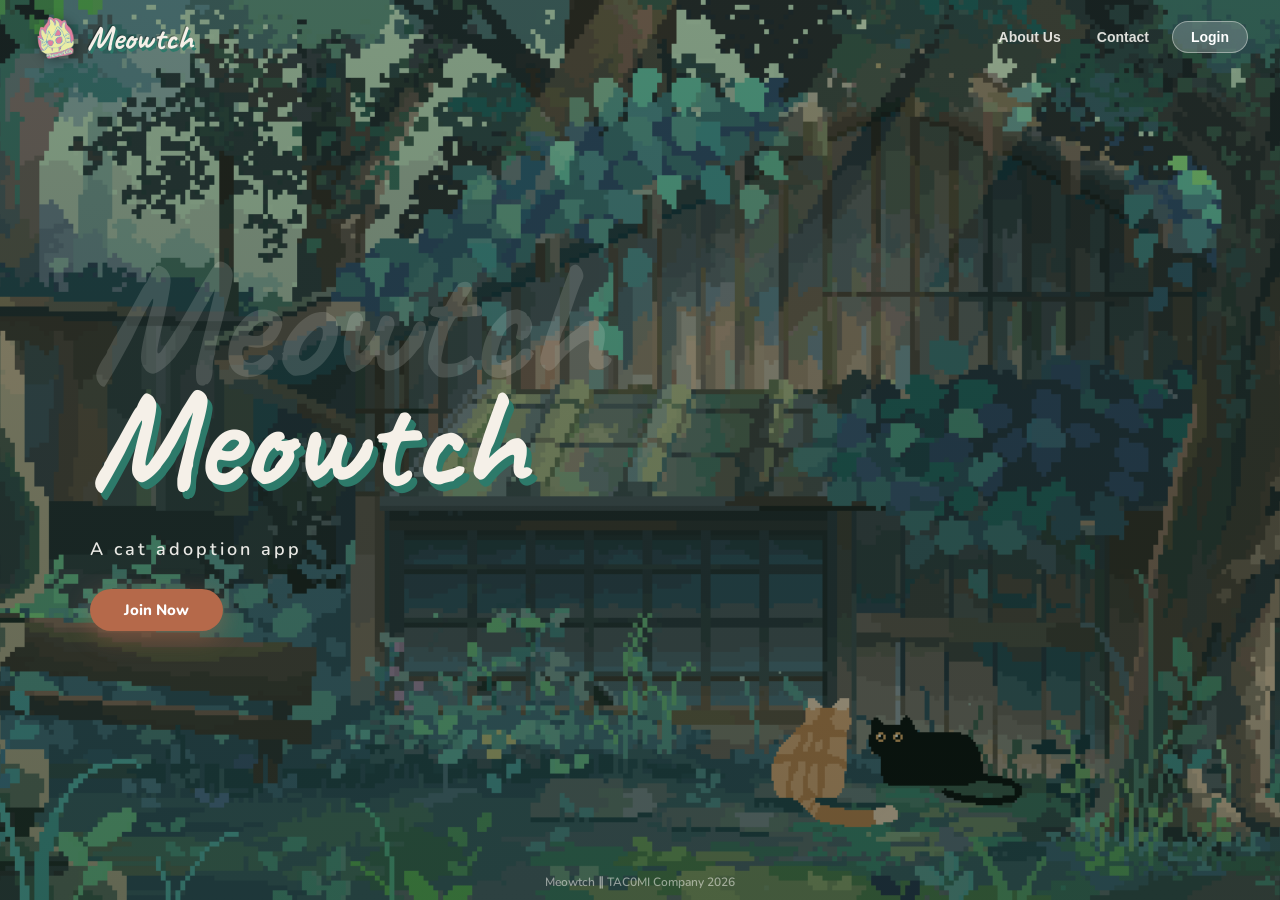
==== commit 7253de79: "Fixing Removed duplicate tagline text from the sidebar." ====
--- a/index.html
+++ b/index.html
@@ -214,12 +214,13 @@
         <div class="sidebar-card tip-card">
           <h3>💡 Adoption Tip</h3>
           <p id="adoptionTip">Senior cats (7+ yrs) are often overlooked but make wonderful companions! 🐾</p>
+          <br>
           <p id="adoptionTip">swipe through adoptable cats, match, and give them a forever home 🏠</p>
         </div>
 
         <!-- Tagline pill — full width, bottom of sidebar -->
         <div class="discover-tagline">
-          <span id="discoverTagline">swipe through adoptable cats, match, and give them a forever home 🏠</span>
+          <span id="discoverTagline"></span>
         </div>
       </div>
     </div>
--- a/css.css
+++ b/css.css
@@ -331,8 +331,8 @@
 
 /* ADOPTION TIP */
 .tip-card{background:linear-gradient(135deg,var(--teal-dark),var(--sage-dark))!important;border-color:rgba(126,207,194,.3)!important;border-radius:22px 30px 22px 30px / 30px 22px 30px 22px!important}
-.tip-card h3{color:var(--cream)!important;font-size:13px!important;margin-bottom:4px}
-.tip-card p{font-size:11px;color:var(--cream);font-weight:600;line-height:1.4;opacity:.95}
+.tip-card h3{color:var(--cream)!important;font-size:60px!important;margin-bottom:4px}
+.tip-card p{font-size:40px;color:var(--cream);font-weight:600;line-height:1.4;opacity:.95}
 
 /* ── SIDE PANELS (fixed so overflow:hidden doesn't clip them) ── */
 .side-panel{
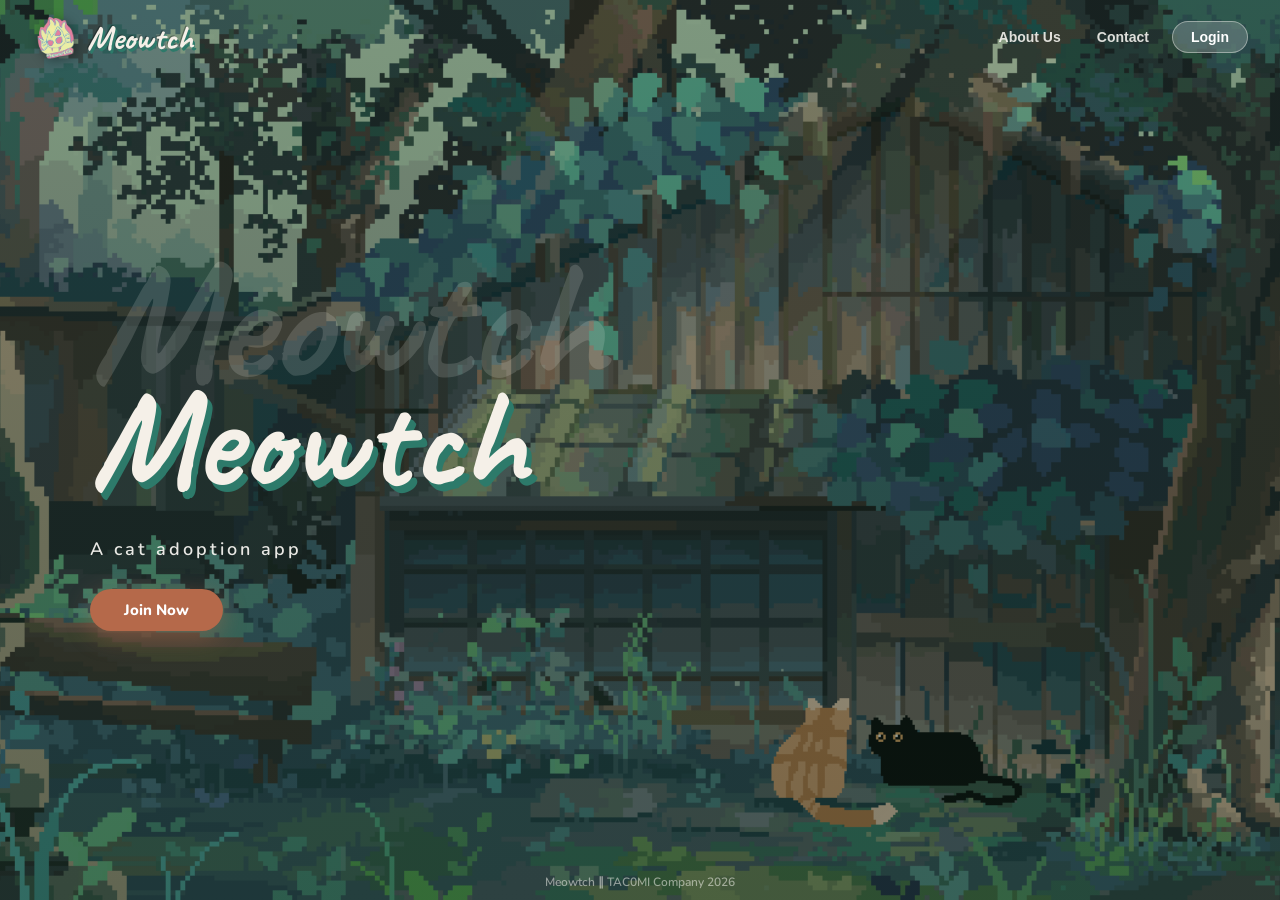
==== commit dc8b56b3: "Initial Commit" ====
--- a/index.html
+++ b/index.html
@@ -97,9 +97,10 @@
 <!-- PAGE 3: DISCOVER -->
 <div class="page" id="page-discover">
   <div class="discover-overlay"></div>
+
+  <!-- TOP NAV BAR -->
   <nav class="app-nav">
-    <a class="app-nav-logo" href="#"><img src="logotrans.png" alt="Meowtch"><span>Meowtch</span></a>
-    <span class="app-nav-title" id="discoverNavTitle">₍^. .^₎⟆ Discover</span>
+    <a class="app-nav-logo" href="#"><img src="logotrans.png" alt="Tacomi"><span>Tacomi</span></a>
     <div class="app-nav-right">
       <button class="nav-icon-btn nav-badge" id="msgNavBtn" data-count="" onclick="showMatchesPanel()" title="Messages">✉</button>
       <button class="nav-icon-btn" onclick="showDashboard()" title="Profile">
@@ -109,162 +110,181 @@
     </div>
   </nav>
 
+  <!-- MAIN DISCOVER AREA (new layout: card left | center stats+tagline | paw right) -->
   <div class="discover-main">
-    <div class="discover-body">
-      <!-- LEFT: SWIPE AREA -->
-      <div class="card-area">
-        <div class="card-stack" id="cardStack">
-          <div class="cat-card back-card-2" id="backCard2">
-            <div class="cat-card-img-placeholder" style="font-size:0;background:linear-gradient(135deg,rgba(74,158,142,.1),rgba(168,191,138,.15))"></div>
-            <div class="card-info"><div class="card-name-row"><span class="card-name" style="color:#ccc">?</span></div></div>
+
+    <!-- LEFT: CAT CARD -->
+    <div class="new-card-area">
+      <div class="card-stack" id="cardStack">
+        <div class="cat-card back-card-2" id="backCard2">
+          <div class="cat-card-img-placeholder" style="font-size:0;background:linear-gradient(135deg,rgba(74,158,142,.1),rgba(168,191,138,.15))"></div>
+          <div class="card-info-v2"><div class="card-name-row"><span class="card-name" style="color:#ccc">?</span></div></div>
+        </div>
+        <div class="cat-card back-card-1" id="backCard1">
+          <div class="cat-card-img-placeholder" style="font-size:0;background:linear-gradient(135deg,rgba(168,191,138,.15),rgba(212,168,83,.1))"></div>
+          <div class="card-info-v2"><div class="card-name-row"><span class="card-name" style="color:#ccc">?</span></div></div>
+        </div>
+        <div class="cat-card front-card" id="frontCard">
+          <div class="swipe-label swipe-like" id="swipeLike">ADOPT! 💚</div>
+          <div class="swipe-label swipe-nope" id="swipeNope">PASS 💔</div>
+          <img class="cat-card-img" id="cardImg" src="" alt="photo" style="display:none">
+          <div class="cat-card-img-placeholder" id="cardImgPlaceholder">🐱</div>
+          <div class="card-info-v2">
+            <div class="card-name-row"><span class="card-name" id="cardName">Jellybean</span><span class="card-age" id="cardAge">1 yr</span></div>
+            <div class="card-breed" id="cardBreed">📍 Baguio City • Orange Tabby</div>
+            <div class="card-traits" id="cardTraits"></div>
+            <div class="card-bio" id="cardBio"></div>
           </div>
-          <div class="cat-card back-card-1" id="backCard1">
-            <div class="cat-card-img-placeholder" style="font-size:0;background:linear-gradient(135deg,rgba(168,191,138,.15),rgba(212,168,83,.1))"></div>
-            <div class="card-info"><div class="card-name-row"><span class="card-name" style="color:#ccc">?</span></div></div>
-          </div>
-          <div class="cat-card front-card" id="frontCard">
-            <div class="swipe-label swipe-like" id="swipeLike">ADOPT! 💚</div>
-            <div class="swipe-label swipe-nope" id="swipeNope">PASS 💔</div>
-            <img class="cat-card-img" id="cardImg" src="" alt="photo" style="display:none">
-            <div class="cat-card-img-placeholder" id="cardImgPlaceholder">🐱</div>
-            <div class="card-info">
-              <div class="card-name-row"><span class="card-name" id="cardName">Jellybean</span><span class="card-age" id="cardAge">1 yr</span></div>
-              <div class="card-breed" id="cardBreed">📍 Baguio City • Orange Tabby</div>
-              <div class="card-traits" id="cardTraits"></div>
-              <div class="card-bio" id="cardBio"></div>
-            </div>
-          </div>
-          <div class="no-more-cats" id="noMoreCats">
-            <div class="big-emoji">😿</div>
-            <h3>You've seen them all!</h3>
-            <p>Check back soon or adjust filters!</p>
-            <button class="btn btn-primary" onclick="resetCards()">🔄 Refresh</button>
-          </div>
-        </div>
-        <div class="action-buttons">
-          <button class="action-btn btn-undo" onclick="undoSwipe()" title="Undo">↩️</button>
-          <button class="action-btn btn-nope" onclick="swipeLeft()" title="Pass">❌</button>
-          <button class="action-btn btn-super" onclick="superLike()" title="Super">⭐</button>
-          <button class="action-btn btn-like" onclick="swipeRight()" title="Like">💚</button>
-          <button class="action-btn btn-undo" onclick="boostCard()" title="Boost">⚡</button>
-        </div>
-        <div class="swipe-hint"><span>👈 Pass</span><span>⭐ Super</span><span>💚 Like 👉</span></div>
-      </div>
-
-      <!-- RIGHT: SIDEBAR BLOBS -->
-      <div class="discover-sidebar">
-        <!-- Stats blob — full width -->
-        <div class="sidebar-card stats-blob">
-          <div class="stats-row">
-            <div class="stat-item"><span class="stat-num" id="statCats">0</span><span class="stat-label">AVAILABLE<br>CATS</span></div>
-            <div class="stat-sep"></div>
-            <div class="stat-item"><span class="stat-num" id="statMatches">0</span><span class="stat-label">MATCHES<br>TODAY</span></div>
-            <div class="stat-sep"></div>
-            <div class="stat-item"><span class="stat-num" id="statAdopted">0</span><span class="stat-label">ADOPTED<br>CATS</span></div>
-            <div class="stat-sep"></div>
-            <div class="stat-item"><span class="stat-num">3</span><span class="stat-label">NEARBY<br>SHELTERS</span></div>
-          </div>
-        </div>
-
-        <!-- Filters -->
-        <div class="sidebar-card">
-          <h3>🎛️ Filters</h3>
-          <div class="filter-row"><span class="filter-label">Max Age</span><span class="filter-val" id="ageVal">Any age</span></div>
-          <input type="range" id="ageSlider" min="0" max="15" value="15" oninput="document.getElementById('ageVal').textContent=this.value>=15?'Any age':'0–'+this.value+' yrs';applyFilters()">
-          <div class="filter-row"><span class="filter-label">Distance</span><span class="filter-val" id="distVal">10 km</span></div>
-          <input type="range" min="1" max="50" value="10" oninput="document.getElementById('distVal').textContent=this.value+' km'">
-          <div class="filter-label" style="margin-bottom:5px">Personality</div>
-          <div class="filter-chips">
-            <div class="filter-chip" data-trait="calm" onclick="toggleChip(this);applyFilters()">😴 Calm</div>
-            <div class="filter-chip" data-trait="playful" onclick="toggleChip(this);applyFilters()">🏃 Playful</div>
-            <div class="filter-chip" data-trait="cuddly" onclick="toggleChip(this);applyFilters()">🤗 Cuddly</div>
-            <div class="filter-chip" data-trait="sassy" onclick="toggleChip(this);applyFilters()">😼 Sassy</div>
-            <div class="filter-chip" data-trait="active" onclick="toggleChip(this);applyFilters()">🐾 Active</div>
-            <div class="filter-chip" data-trait="shy" onclick="toggleChip(this);applyFilters()">🌙 Shy</div>
-          </div>
-        </div>
-
-        <!-- Recent Matches — 2-col, bigger avatars -->
-        <div class="sidebar-card">
-          <h3>♡ Recent Matches</h3>
-          <div class="matches-grid" id="sidebarMatchesGrid"></div>
-        </div>
-
-        <!-- Nearby Shelters -->
-        <div class="sidebar-card">
-          <h3>📍 Nearby Shelters</h3>
-          <div class="shelter-item">
-            <div class="shelter-icon" style="background:rgba(74,158,142,.12)">🏠</div>
-            <div class="shelter-info"><div class="shelter-name">Baguio Cat Rescue</div><div class="shelter-dist">⭐ 4.9 • 1.2 km</div></div>
-            <span class="shelter-count">23</span>
-          </div>
-          <div class="shelter-item">
-            <div class="shelter-icon" style="background:rgba(168,191,138,.2)">🐾</div>
-            <div class="shelter-info"><div class="shelter-name">PAWS Benguet</div><div class="shelter-dist">⭐ 4.7 • 3.5 km</div></div>
-            <span class="shelter-count">41</span>
-          </div>
-          <div class="shelter-item">
-            <div class="shelter-icon" style="background:rgba(212,168,83,.12)">🌸</div>
-            <div class="shelter-info"><div class="shelter-name">Happy Paws Shelter</div><div class="shelter-dist">⭐ 4.8 • 6.1 km</div></div>
-            <span class="shelter-count">17</span>
-          </div>
-        </div>
-
-        <!-- Adoption Tip -->
-        <div class="sidebar-card tip-card">
-          <h3>💡 Adoption Tip</h3>
-          <p id="adoptionTip">Senior cats (7+ yrs) are often overlooked but make wonderful companions! 🐾</p>
-          <br>
-          <p id="adoptionTip">swipe through adoptable cats, match, and give them a forever home 🏠</p>
-        </div>
-
-        <!-- Tagline pill — full width, bottom of sidebar -->
-        <div class="discover-tagline">
-          <span id="discoverTagline"></span>
-        </div>
-      </div>
-    </div>
-
-    <!-- MATCHES PANEL (position:fixed) -->
-    <div class="side-panel" id="matchesPanel">
-      <div class="panel-header">
-        <div class="panel-title">♡ Your Matches</div>
-        <button class="panel-close" onclick="closePanel('matchesPanel')">✕</button>
-      </div>
-      <div class="matches-list" id="matchesList"></div>
-    </div>
-
-    <!-- CHAT PANEL -->
-    <div class="side-panel" id="chatPanel">
-      <div class="chat-nav">
-        <button class="chat-back" onclick="showMatchesPanel()">←</button>
-        <div class="chat-partner-info">
-          <div class="chat-partner-avatar-placeholder" id="chatPartnerAvatar">🐱</div>
-          <div>
-            <div class="chat-partner-name" id="chatPartnerName">Cat</div>
-            <div class="chat-partner-status">Active now</div>
-          </div>
-        </div>
-        <button class="btn btn-secondary" style="font-size:11px;padding:5px 10px" onclick="viewProfile()">👁 Profile</button>
-      </div>
-      <div class="chat-messages" id="chatMessages">
-        <div class="chat-empty"><div class="chat-empty-icon">💬</div><div>Say hello! Start the conversation 🐾</div></div>
-      </div>
-      <div class="chat-input-area">
-        <input class="chat-input" id="chatInput" placeholder="Type a message..." onkeydown="if(event.key==='Enter'&&!event.shiftKey){event.preventDefault();sendMessage()}">
-        <button class="chat-send" onclick="sendMessage()">➤</button>
-      </div>
-    </div>
-
-    <!-- PROFILE VIEW PANEL (cat or adopter detail) -->
-    <div class="side-panel" id="profileViewPanel">
-      <div class="panel-header">
-        <button class="panel-close-back" onclick="closePanel('profileViewPanel');document.getElementById('chatPanel').classList.add('open')">←</button>
-        <div class="panel-title" id="profileViewTitle">Profile</div>
-        <div style="width:30px"></div>
-      </div>
-      <div class="profile-view-content" id="profileViewContent"></div>
-    </div>
+        </div>
+        <div class="no-more-cats" id="noMoreCats">
+          <div class="big-emoji">😿</div>
+          <h3>You've seen them all!</h3>
+          <p>Check back soon or adjust filters!</p>
+          <button class="btn btn-primary" onclick="resetCards()">🔄 Refresh</button>
+        </div>
+      </div>
+    </div>
+
+    <!-- CENTER: STATS BOX + TAGLINE + UNDO -->
+    <div class="new-center-area">
+      <!-- Stats box (white bordered, center of screen) -->
+      <div class="discover-stats-box">
+        <div class="stat-box-item">
+          <span class="stat-box-label">Available Cats</span>
+          <span class="stat-box-num" id="statCats">0</span>
+        </div>
+        <div class="stat-box-sep"></div>
+        <div class="stat-box-item">
+          <span class="stat-box-label">Matches Today</span>
+          <span class="stat-box-num" id="statMatches">0</span>
+        </div>
+        <div class="stat-box-sep"></div>
+        <div class="stat-box-item">
+          <span class="stat-box-label">Adopted Cats</span>
+          <span class="stat-box-num" id="statAdopted">0</span>
+        </div>
+        <div class="stat-box-sep"></div>
+        <div class="stat-box-item">
+          <span class="stat-box-label">Nearby Shelters</span>
+          <span class="stat-box-num">3</span>
+        </div>
+      </div>
+
+      <div class="center-tagline">
+        swipe through adoptable cats, match<br>
+        with your favorite, and give them a<br>
+        forever home
+      </div>
+
+      <!-- Undo button centered below tagline -->
+      <button class="card-undo-btn" onclick="undoSwipe()" title="Undo last swipe">
+        <svg width="22" height="22" viewBox="0 0 24 24" fill="none" stroke="currentColor" stroke-width="2.5" stroke-linecap="round" stroke-linejoin="round"><polyline points="1 4 1 10 7 10"/><path d="M3.51 15a9 9 0 1 0 .49-5.59"/></svg>
+      </button>
+    </div>
+
+    <!-- RIGHT: PAW ICON BUTTONS -->
+    <div class="paw-buttons-col">
+      <div class="paw-btn-wrap" onclick="openPawPopup('filters')">
+        <img src="paw.png" alt="Filters" class="paw-btn-img">
+        <span class="paw-btn-label">Filters</span>
+      </div>
+      <div class="paw-btn-wrap" onclick="openPawPopup('matches')">
+        <img src="paw.png" alt="Recent Matches" class="paw-btn-img">
+        <span class="paw-btn-label">Recent Matches</span>
+      </div>
+      <div class="paw-btn-wrap" onclick="openPawPopup('shelters')">
+        <img src="paw.png" alt="Nearby Shelters" class="paw-btn-img">
+        <span class="paw-btn-label">Nearby Shelters</span>
+      </div>
+    </div>
+  </div>
+
+  <!-- PAW POPUP OVERLAY -->
+  <div class="paw-popup-overlay" id="pawPopupOverlay" onclick="closePawPopup()"></div>
+
+  <!-- FILTERS POPUP -->
+  <div class="paw-popup" id="pawPopupFilters">
+    <h3>Filters</h3>
+    <div class="filter-row"><span class="filter-label">Max Age</span><span class="filter-val" id="ageVal">Any age</span></div>
+    <input type="range" id="ageSlider" min="0" max="15" value="15" oninput="document.getElementById('ageVal').textContent=this.value>=15?'Any age':'0–'+this.value+' yrs';applyFilters()">
+    <div class="filter-row"><span class="filter-label">Distance</span><span class="filter-val" id="distVal">10 km</span></div>
+    <input type="range" min="1" max="50" value="10" oninput="document.getElementById('distVal').textContent=this.value+' km'">
+    <div class="filter-label" style="margin-bottom:8px;margin-top:4px">Personality</div>
+    <div class="filter-chips">
+      <div class="filter-chip" data-trait="calm" onclick="toggleChip(this);applyFilters()">😴 Calm</div>
+      <div class="filter-chip" data-trait="playful" onclick="toggleChip(this);applyFilters()">🏃 Playful</div>
+      <div class="filter-chip" data-trait="cuddly" onclick="toggleChip(this);applyFilters()">🤗 Cuddly</div>
+      <div class="filter-chip" data-trait="sassy" onclick="toggleChip(this);applyFilters()">😼 Sassy</div>
+      <div class="filter-chip" data-trait="active" onclick="toggleChip(this);applyFilters()">🐾 Active</div>
+      <div class="filter-chip" data-trait="shy" onclick="toggleChip(this);applyFilters()">🌙 Shy</div>
+    </div>
+  </div>
+
+  <!-- RECENT MATCHES POPUP -->
+  <div class="paw-popup" id="pawPopupMatches">
+    <h3>Recent Matches</h3>
+    <div class="paw-matches-grid" id="sidebarMatchesGrid"></div>
+  </div>
+
+  <!-- NEARBY SHELTERS POPUP -->
+  <div class="paw-popup" id="pawPopupShelters">
+    <h3>Nearby Shelters</h3>
+    <div class="shelter-item">
+      <div class="shelter-thumb"></div>
+      <div class="shelter-info"><div class="shelter-name">Baguio Cat Rescue</div><div class="shelter-dist">⭐ 4.9 • 1.2 km</div></div>
+    </div>
+    <div class="shelter-item">
+      <div class="shelter-thumb"></div>
+      <div class="shelter-info"><div class="shelter-name">PAWS Benguet</div><div class="shelter-dist">⭐ 4.7 • 3.5 km</div></div>
+    </div>
+    <div class="shelter-item">
+      <div class="shelter-thumb"></div>
+      <div class="shelter-info"><div class="shelter-name">Happy Paws Shelter</div><div class="shelter-dist">⭐ 4.8 • 6.1 km</div></div>
+    </div>
+  </div>
+
+  <!-- FOOTER -->
+  <div class="discover-footer">Meowtch ∥ Tacomi Company 2026</div>
+
+  <!-- MATCHES PANEL (position:fixed) -->
+  <div class="side-panel" id="matchesPanel">
+    <div class="panel-header">
+      <div class="panel-title">♡ Your Matches</div>
+      <button class="panel-close" onclick="closePanel('matchesPanel')">✕</button>
+    </div>
+    <div class="matches-list" id="matchesList"></div>
+  </div>
+
+  <!-- CHAT PANEL -->
+  <div class="side-panel" id="chatPanel">
+    <div class="chat-nav">
+      <button class="chat-back" onclick="showMatchesPanel()">←</button>
+      <div class="chat-partner-info">
+        <div class="chat-partner-avatar-placeholder" id="chatPartnerAvatar">🐱</div>
+        <div>
+          <div class="chat-partner-name" id="chatPartnerName">Cat</div>
+          <div class="chat-partner-status">Active now</div>
+        </div>
+      </div>
+      <button class="btn btn-secondary" style="font-size:11px;padding:5px 10px" onclick="viewProfile()">👁 Profile</button>
+    </div>
+    <div class="chat-messages" id="chatMessages">
+      <div class="chat-empty"><div class="chat-empty-icon">💬</div><div>Say hello! Start the conversation 🐾</div></div>
+    </div>
+    <div class="chat-input-area">
+      <input class="chat-input" id="chatInput" placeholder="Type a message..." onkeydown="if(event.key==='Enter'&&!event.shiftKey){event.preventDefault();sendMessage()}">
+      <button class="chat-send" onclick="sendMessage()">➤</button>
+    </div>
+  </div>
+
+  <!-- PROFILE VIEW PANEL (cat or adopter detail) -->
+  <div class="side-panel" id="profileViewPanel">
+    <div class="panel-header">
+      <button class="panel-close-back" onclick="closePanel('profileViewPanel');document.getElementById('chatPanel').classList.add('open')">←</button>
+      <div class="panel-title" id="profileViewTitle">Profile</div>
+      <div style="width:30px"></div>
+    </div>
+    <div class="profile-view-content" id="profileViewContent"></div>
   </div>
 
   <!-- MOBILE NAV -->
@@ -564,12 +584,10 @@
   loadDiscoverContent();
   showPage('page-discover');
   if(userData.role==='owner'){
-    document.getElementById('discoverTagline').textContent='swipe through potential adopters and find the perfect home for your cats 🐱';
-    document.getElementById('discoverNavTitle').textContent='₍^. .^₎⟆ Find Adopters';
+    document.getElementById('discoverTagline') && (document.getElementById('discoverTagline').textContent='swipe through potential adopters and find the perfect home for your cats 🐱');
+    document.getElementById('discoverNavTitle') && (document.getElementById('discoverNavTitle').textContent='₍^. .^₎⟆ Find Adopters');
     document.getElementById('swipeLike').textContent='MATCH! 💚';
   } else {
-    document.getElementById('discoverTagline').textContent='swipe through adoptable cats, match, and give them a forever home 🏠';
-    document.getElementById('discoverNavTitle').textContent='₍^. .^₎⟆ Discover';
     document.getElementById('swipeLike').textContent='ADOPT! 💚';
   }
 }
@@ -584,13 +602,34 @@
     currentUser={uid:session.uid,displayName:session.name,email:session.email};
     currentUserData=session;loadDiscoverContent();showPage('page-discover');
     if(session.role==='owner'){
-      document.getElementById('discoverTagline').textContent='swipe through potential adopters and find the perfect home for your cats 🐱';
-      document.getElementById('discoverNavTitle').textContent='₍^. .^₎⟆ Find Adopters';
       document.getElementById('swipeLike').textContent='MATCH! 💚';
     }
   } else {loadCard(0);}
   rotateTip();
 });
+
+/* PAW POPUP CONTROLS */
+let activePawPopup=null;
+function openPawPopup(type){
+  closePawPopup();
+  const map={filters:'pawPopupFilters',matches:'pawPopupMatches',shelters:'pawPopupShelters'};
+  const el=document.getElementById(map[type]);
+  if(!el)return;
+  document.getElementById('pawPopupOverlay').classList.add('show');
+  el.style.display='block';
+  // Force reflow for transition
+  el.offsetHeight;
+  el.classList.add('show');
+  activePawPopup=el;
+  if(type==='matches')loadSidebarMatches();
+}
+function closePawPopup(){
+  if(activePawPopup){
+    activePawPopup.classList.remove('show');
+    setTimeout(()=>{if(activePawPopup){activePawPopup.style.display='none';activePawPopup=null;}},250);
+  }
+  document.getElementById('pawPopupOverlay').classList.remove('show');
+}
 
 function showDashboard(){
   if(!currentUserData) return;
@@ -1061,4 +1100,4 @@
 function showContact(){toast('Contact us at: hello@meowtch.com 🐾');}
 </script>
 </body>
-</html>
+</html>
--- a/css.css
+++ b/css.css
@@ -142,7 +142,7 @@
 .auth-back-inline{display:inline-flex;align-items:center;gap:5px;background:none;border:none;cursor:pointer;color:var(--teal);font-weight:700;font-size:13px;margin-bottom:12px;padding:0}
 .auth-back{position:absolute;top:18px;left:18px;background:none;border:none;cursor:pointer;color:var(--teal);font-weight:700;font-size:13px}
 
-/* ══ PAGE 3: DISCOVER ══ */
+/* ══ PAGE 3: DISCOVER (NEW LAYOUT) ══ */
 #page-discover{background:url('bg-swipe.gif') center/cover no-repeat}
 .discover-overlay{position:absolute;inset:0;background:linear-gradient(to bottom,rgba(45,80,60,.3),rgba(30,55,40,.5))}
 
@@ -161,12 +161,12 @@
 .app-nav-title{font-family:var(--font-display);font-size:17px;font-weight:700;color:rgba(255,253,248,.85);flex:1;text-align:center;pointer-events:none;white-space:nowrap}
 .app-nav-right{display:flex;align-items:center;gap:7px;flex-shrink:0}
 
-/* All nav icon buttons — consistent glass circle, SVG fills white via color */
+/* All nav icon buttons — consistent glass circle */
 .nav-icon-btn{
   width:34px;height:34px;border-radius:50%;
   border:1.5px solid rgba(255,253,248,.25);
   background:rgba(255,253,248,.18);backdrop-filter:blur(8px);
-  color:rgba(255,253,248,.95); /* SVG fill:currentColor picks this up */
+  color:rgba(255,253,248,.95);
   cursor:pointer;font-size:15px;
   display:flex;align-items:center;justify-content:center;
   transition:all .2s;font-family:var(--font-body);
@@ -185,30 +185,50 @@
 }
 .nav-icon-logout:hover{background:rgba(181,105,74,.4);border-color:var(--amber);color:var(--amber-light)}
 
-/* ── DISCOVER MAIN ── */
-.discover-main{position:relative;flex:1;min-height:0;display:flex;flex-direction:column;overflow:hidden}
-
-/* ── DISCOVER BODY — card left, sidebar right ── */
-.discover-body{
-  flex:1;min-height:0;
+/* ── STATS BOX (centered, white bordered box) ── */
+.discover-stats-box{
+  display:flex;align-items:stretch;
+  background:rgba(255,255,255,0.82);backdrop-filter:blur(14px);
+  border:2px solid rgba(255,255,255,0.9);
+  border-radius:var(--r-md);
+  overflow:hidden;
+  box-shadow:0 4px 20px rgba(30,55,40,.18);
+  margin-bottom:28px;
+  min-width:460px;
+}
+.stat-box-item{
+  display:flex;flex-direction:column;align-items:center;justify-content:center;
+  flex:1;padding:14px 18px;gap:3px;
+}
+.stat-box-sep{width:1.5px;background:rgba(74,158,142,.25);flex-shrink:0;margin:12px 0}
+.stat-box-num{font-family:var(--font-display);font-size:28px;font-weight:700;color:var(--teal-dark);line-height:1}
+.stat-box-label{font-size:11px;font-weight:700;color:#555;text-align:center;text-transform:none;letter-spacing:.3px;line-height:1.3}
+
+/* ── DISCOVER MAIN — 3 cols: card | center | paw buttons ── */
+.discover-main{
+  position:relative;flex:1;min-height:0;
   display:grid;
-  grid-template-columns:auto 1fr;
-  gap:12px;
-  padding:10px 16px;
+  grid-template-columns:auto 1fr auto;
   overflow:hidden;
-  align-items:start;
-}
-
-/* LEFT: card area */
-.card-area{display:flex;flex-direction:column;align-items:center;justify-content:center;gap:10px;height:100%;overflow:hidden}
-
-/* CARD STACK */
-.card-stack{position:relative;width:300px;height:430px;flex-shrink:0}
+}
+
+/* LEFT: Full-height card area — flush to left edge */
+.new-card-area{
+  position:relative;
+  display:flex;flex-direction:column;align-items:flex-start;justify-content:center;
+  height:100%;
+  padding:0;
+  z-index:5;
+}
+.card-stack{position:relative;width:340px;height:calc(100% - 10px);max-height:700px;flex-shrink:0}
 .cat-card{
-  position:absolute;inset:0;border-radius:var(--r-lg);overflow:hidden;
+  position:absolute;inset:0;
+  border-radius:0 var(--r-xl) var(--r-xl) 0;
+  overflow:hidden;
   background:var(--white);
-  box-shadow:0 12px 40px rgba(30,55,40,.35),0 4px 12px rgba(0,0,0,.1);
+  box-shadow:4px 12px 40px rgba(30,55,40,.35),2px 4px 12px rgba(0,0,0,.1);
   border:2.5px solid rgba(255,253,248,.7);
+  border-left:none;
   transition:transform .3s cubic-bezier(.175,.885,.32,1.275),opacity .3s;
   cursor:grab;user-select:none;
 }
@@ -218,123 +238,174 @@
 .cat-card.front-card{z-index:3;transform:rotate(0)}
 .cat-card.swiping-left{transform:translateX(-130%) rotate(-22deg)!important;opacity:0;transition:transform .45s ease,opacity .45s ease}
 .cat-card.swiping-right{transform:translateX(130%) rotate(22deg)!important;opacity:0;transition:transform .45s ease,opacity .45s ease}
-.cat-card-img{width:100%;height:248px;object-fit:cover;display:block}
-.cat-card-img-placeholder{width:100%;height:248px;display:flex;align-items:center;justify-content:center;font-size:90px;background:linear-gradient(90deg,rgba(74,158,142,.08) 25%,rgba(74,158,142,.18) 50%,rgba(74,158,142,.08) 75%);background-size:200% 100%;animation:shimmer 2s infinite}
-.card-info{padding:10px 14px}
+.cat-card-img{width:100%;height:72%;object-fit:cover;display:block}
+.cat-card-img-placeholder{width:100%;height:72%;display:flex;align-items:center;justify-content:center;font-size:90px;background:linear-gradient(90deg,rgba(74,158,142,.08) 25%,rgba(74,158,142,.18) 50%,rgba(74,158,142,.08) 75%);background-size:200% 100%;animation:shimmer 2s infinite}
+
+/* New card info panel — light green overlay at card bottom */
+.card-info-v2{
+  position:absolute;bottom:0;left:0;right:0;
+  background:rgba(198,228,200,0.93);
+  backdrop-filter:blur(6px);
+  padding:14px 18px 18px;
+  border-top:2px solid rgba(255,255,255,0.55);
+}
+.card-info{padding:12px 16px}
 .card-name-row{display:flex;align-items:center;justify-content:space-between;margin-bottom:3px}
-.card-name{font-family:var(--font-display);font-size:25px;font-weight:700;color:#2d4a3e}
-.card-age{background:var(--teal-light);color:var(--teal-dark);font-weight:800;font-size:11px;padding:3px 9px;border-radius:20px}
-.card-breed{font-size:11px;color:#777;font-weight:600;margin-bottom:6px}
-.card-traits{display:flex;flex-wrap:wrap;gap:4px;margin-bottom:5px}
-.trait{padding:2px 9px;border-radius:20px;font-size:11px;font-weight:700}
-.trait-teal{background:rgba(74,158,142,.15);color:var(--teal-dark)}
-.trait-sage{background:rgba(168,191,138,.2);color:var(--sage-dark)}
+.card-name{font-family:var(--font-display);font-size:32px;font-weight:700;color:#1a3a2a}
+.card-age{background:rgba(255,255,255,0.75);color:var(--teal-dark);font-weight:800;font-size:11px;padding:3px 9px;border-radius:20px}
+.card-breed{font-size:13px;color:#2d5a3a;font-weight:600;margin-bottom:7px}
+.card-traits{display:flex;flex-wrap:wrap;gap:4px;margin-bottom:6px}
+.trait{padding:3px 10px;border-radius:20px;font-size:11px;font-weight:700}
+.trait-teal{background:rgba(74,158,142,.2);color:var(--teal-dark)}
+.trait-sage{background:rgba(168,191,138,.3);color:var(--sage-dark)}
 .trait-amber{background:rgba(212,168,83,.18);color:#7a5416}
 .trait-terra{background:rgba(181,105,74,.15);color:var(--terracotta)}
-.card-bio{font-size:11px;color:#555;line-height:1.4}
+.card-bio{font-size:12px;color:#2d5a3a;line-height:1.5}
 .swipe-label{position:absolute;top:22px;padding:5px 16px;border-radius:10px;font-family:var(--font-display);font-size:22px;font-weight:700;border:4px solid;opacity:0;transition:opacity .15s;pointer-events:none;z-index:20}
 .swipe-like{left:18px;color:#2ecc71;border-color:#2ecc71;transform:rotate(-14deg)}
 .swipe-nope{right:18px;color:#e74c3c;border-color:#e74c3c;transform:rotate(14deg)}
 
-/* ACTION BUTTONS */
-.action-buttons{display:flex;align-items:center;gap:9px;flex-shrink:0}
-.action-btn{border:none;cursor:pointer;border-radius:50%;display:flex;align-items:center;justify-content:center;font-size:18px;background:rgba(255,253,248,.9);backdrop-filter:blur(8px);transition:box-shadow .2s}
-.action-btn:hover{animation:softPop .3s ease forwards}
-.action-btn:active{transform:scale(.88)!important;animation:none!important}
-.btn-nope{width:52px;height:52px;box-shadow:0 4px 16px rgba(231,76,60,.3);border:2.5px solid #f8b4ae}
-.btn-super{width:46px;height:46px;box-shadow:0 4px 16px rgba(212,168,83,.4);border:2.5px solid var(--amber-light)}
-.btn-like{width:52px;height:52px;box-shadow:0 4px 16px rgba(74,158,142,.4);border:2.5px solid var(--teal-light)}
-.btn-undo{width:38px;height:38px;box-shadow:0 4px 14px rgba(107,68,35,.2);border:2.5px solid #c4a882;font-size:14px}
-.swipe-hint{font-size:11px;color:rgba(255,253,248,.75);font-weight:600;text-align:center;display:flex;gap:12px;flex-shrink:0}
-
-.no-more-cats{position:absolute;inset:0;display:none;flex-direction:column;align-items:center;justify-content:center;background:var(--card-bg);border-radius:var(--r-lg);text-align:center;padding:28px}
+/* Undo button — in center column, below tagline */
+.card-undo-btn{
+  width:64px;height:64px;border-radius:50%;
+  background:rgba(255,255,255,0.88);backdrop-filter:blur(8px);
+  border:2.5px solid rgba(126,207,194,.6);
+  color:var(--teal-dark);cursor:pointer;
+  display:flex;align-items:center;justify-content:center;
+  box-shadow:0 4px 18px rgba(30,55,40,.22);
+  transition:all .2s;
+  margin-top:24px;
+  flex-shrink:0;
+}
+.card-undo-btn:hover{background:white;box-shadow:0 6px 24px rgba(30,55,40,.35);transform:scale(1.07)}
+.card-undo-btn:active{transform:scale(.93)}
+
+.no-more-cats{position:absolute;inset:0;display:none;flex-direction:column;align-items:center;justify-content:center;background:var(--card-bg);border-radius:0 var(--r-xl) var(--r-xl) 0;text-align:center;padding:28px}
 .no-more-cats.show{display:flex}
 .no-more-cats .big-emoji{font-size:52px;margin-bottom:10px}
 .no-more-cats h3{font-family:var(--font-display);font-size:22px;color:var(--teal-dark);margin-bottom:6px}
 .no-more-cats p{font-size:13px;color:#777;margin-bottom:13px}
 
-/* ── SIDEBAR — 2-col blob grid, tagline at top ── */
-.discover-sidebar{
-  display:grid;
-  grid-template-columns:1fr 1fr;
-  gap:8px;
-  overflow:hidden;
-  height:100%;
-  align-content:start;
-}
-
-/* Tagline as a full-width banner at top of sidebar */
-.sidebar-tagline{
-  grid-column:1 / -1;
-  font-family:var(--font-display);font-size:15px;font-weight:600;
+/* CENTER: stats box + tagline + undo */
+.new-center-area{
+  position:relative;z-index:4;
+  display:flex;flex-direction:column;align-items:center;justify-content:center;
+  padding:20px 40px;
+  gap:0;
+}
+.center-tagline{
+  font-family:var(--font-display);
+  font-size:clamp(20px,2.4vw,30px);
+  font-weight:600;
   color:rgba(255,253,248,.95);
-  background:rgba(30,55,40,.55);backdrop-filter:blur(10px);
-  border-radius:var(--r-pill);
-  padding:7px 18px;
-  border:1px solid rgba(126,207,194,.3);
   text-align:center;
-  animation:float 3.5s ease-in-out infinite;
-  white-space:nowrap;overflow:hidden;text-overflow:ellipsis;
-}
-
-/* Stats blob — full width */
-.stats-blob{grid-column:1 / -1;padding:8px 12px}
-.stats-row{display:flex;align-items:center;justify-content:space-around;gap:4px}
-.stat-item{flex:1;display:flex;flex-direction:column;align-items:center;gap:1px}
-.stat-sep{width:1px;height:24px;background:rgba(74,158,142,.25);flex-shrink:0}
-.stat-num{font-family:var(--font-display);font-size:21px;font-weight:700;color:var(--teal-dark);line-height:1.1}
-.stat-label{font-size:9px;font-weight:700;color:#666;letter-spacing:.3px;text-align:center;line-height:1.2}
-
-/* Sidebar cards */
-.sidebar-card{
-  background:rgba(255,253,248,.88);backdrop-filter:blur(16px);
-  border-radius:var(--r-md);padding:9px 11px;
-  border:1.5px solid rgba(126,207,194,.25);
-  box-shadow:0 4px 20px rgba(30,55,40,.15);
-  position:relative;overflow:hidden;
-}
-.sidebar-card::before{content:'';position:absolute;inset:0;border-radius:inherit;pointer-events:none;z-index:0;opacity:.04;background-image:url("data:image/svg+xml,%3Csvg viewBox='0 0 256 256' xmlns='http://www.w3.org/2000/svg'%3E%3Cfilter id='n'%3E%3CfeTurbulence type='fractalNoise' baseFrequency='0.9' numOctaves='4' stitchTiles='stitch'/%3E%3C/filter%3E%3Crect width='100%25' height='100%25' filter='url(%23n)'/%3E%3C/svg%3E")}
-.sidebar-card > *{position:relative;z-index:1}
-.sidebar-card h3{font-family:var(--font-display);font-size:14px;font-weight:700;color:var(--teal-dark);margin-bottom:7px;display:flex;align-items:center;gap:4px}
-
-/* FILTERS */
+  line-height:1.7;
+  text-shadow:1px 2px 8px rgba(20,40,30,.6);
+  letter-spacing:.3px;
+}
+
+/* RIGHT: paw buttons column */
+.paw-buttons-col{
+  position:relative;z-index:5;
+  display:flex;flex-direction:column;align-items:flex-start;justify-content:center;
+  padding:20px 30px 20px 10px;
+  gap:24px;
+}
+.paw-btn-wrap{
+  display:flex;flex-direction:row;align-items:center;gap:14px;
+  cursor:pointer;transition:transform .2s;
+}
+.paw-btn-wrap:hover{transform:scale(1.08) translateX(-5px)}
+.paw-btn-wrap:active{transform:scale(.95)}
+/* Each paw tilted differently for cuteness */
+.paw-btn-wrap:nth-child(1) .paw-btn-img{transform:rotate(-18deg)}
+.paw-btn-wrap:nth-child(2) .paw-btn-img{transform:rotate(12deg)}
+.paw-btn-wrap:nth-child(3) .paw-btn-img{transform:rotate(-22deg)}
+.paw-btn-wrap:nth-child(1):hover .paw-btn-img{transform:rotate(-18deg) scale(1.08)}
+.paw-btn-wrap:nth-child(2):hover .paw-btn-img{transform:rotate(12deg) scale(1.08)}
+.paw-btn-wrap:nth-child(3):hover .paw-btn-img{transform:rotate(-22deg) scale(1.08)}
+.paw-btn-img{
+  width:160px;height:160px;
+  object-fit:contain;
+  filter:drop-shadow(0 6px 16px rgba(30,55,40,.3));
+  transition:filter .2s,transform .2s;
+}
+.paw-btn-label{
+  font-family:var(--font-display);
+  font-size:22px;
+  font-weight:700;
+  color:rgba(255,253,248,.92);
+  text-shadow:1px 2px 6px rgba(20,40,30,.7);
+  white-space:nowrap;
+}
+
+/* PAW POPUPS */
+.paw-popup-overlay{
+  position:fixed;inset:0;z-index:49;
+  background:rgba(20,40,30,.3);backdrop-filter:blur(3px);
+  display:none;
+}
+.paw-popup-overlay.show{display:block}
+.paw-popup{
+  position:fixed;z-index:50;
+  right:160px;top:50%;transform:translateY(-50%) scale(.95);
+  width:340px;
+  background:rgba(245,240,232,.92);backdrop-filter:blur(18px);
+  border-radius:var(--r-xl);
+  padding:22px 22px;
+  box-shadow:0 12px 40px rgba(30,55,40,.3),0 0 0 1.5px rgba(126,207,194,.3);
+  display:none;
+  opacity:0;
+  transition:opacity .25s,transform .25s cubic-bezier(.175,.885,.32,1.275);
+}
+.paw-popup.show{display:block;opacity:1;transform:translateY(-50%) scale(1)}
+.paw-popup h3{
+  font-family:var(--font-display);font-size:22px;font-weight:700;
+  color:var(--teal-dark);margin-bottom:16px;
+}
+
+/* Filters inside popup */
 .filter-row{display:flex;align-items:center;justify-content:space-between;margin-bottom:4px}
-.filter-label{font-size:11px;font-weight:700;color:#555}
-.filter-val{font-size:11px;font-weight:800;color:var(--teal)}
-input[type=range]{width:100%;height:4px;accent-color:var(--teal);background:rgba(74,158,142,.2);border-radius:4px;outline:none;cursor:pointer;margin-bottom:8px;padding:0;border:none}
-.filter-chips{display:flex;flex-wrap:wrap;gap:4px}
-.filter-chip{padding:3px 8px;border-radius:20px;border:1.5px solid rgba(74,158,142,.25);background:white;font-size:10px;font-weight:700;color:#666;cursor:pointer;transition:all .15s}
+.filter-label{font-size:12px;font-weight:700;color:#555}
+.filter-val{font-size:12px;font-weight:800;color:var(--teal)}
+input[type=range]{width:100%;height:4px;accent-color:var(--teal);background:rgba(74,158,142,.2);border-radius:4px;outline:none;cursor:pointer;margin-bottom:10px;padding:0;border:none}
+.filter-chips{display:flex;flex-wrap:wrap;gap:6px}
+.filter-chip{padding:5px 12px;border-radius:20px;border:1.5px solid rgba(74,158,142,.25);background:white;font-size:11px;font-weight:700;color:#666;cursor:pointer;transition:all .15s}
 .filter-chip.active{background:var(--teal);border-color:var(--teal);color:white}
 .filter-chip:hover:not(.active){border-color:var(--teal);color:var(--teal)}
 
-/* MATCHES GRID — 2 columns, bigger avatars */
-.matches-grid{display:grid;grid-template-columns:repeat(2,1fr);gap:8px}
+/* Matches grid inside popup */
+.paw-matches-grid{display:grid;grid-template-columns:repeat(3,1fr);gap:12px}
 .match-bubble{display:flex;flex-direction:column;align-items:center;gap:4px;cursor:pointer;transition:transform .2s}
 .match-bubble:hover{transform:scale(1.06)}
 .match-avatar{
-  width:72px;height:72px;border-radius:50%;
+  width:70px;height:70px;border-radius:50%;
+  background:rgba(74,158,142,.2);
+  border:3px solid var(--teal-light);
   display:flex;align-items:center;justify-content:center;
-  font-size:32px;border:3px solid;position:relative;overflow:hidden;
+  font-size:28px;position:relative;overflow:hidden;
 }
 .match-avatar img{width:100%;height:100%;object-fit:cover;border-radius:50%}
 .match-new-badge{position:absolute;top:-2px;right:-2px;background:var(--terracotta);color:white;font-size:8px;font-weight:800;width:16px;height:16px;border-radius:50%;display:flex;align-items:center;justify-content:center;border:2px solid white}
-.match-name{font-size:10px;font-weight:700;color:#444;text-align:center;max-width:72px;overflow:hidden;text-overflow:ellipsis;white-space:nowrap}
-
-/* NEARBY SHELTERS */
-.shelter-item{display:flex;align-items:center;gap:7px;padding:5px 0;border-bottom:1.5px dashed rgba(74,158,142,.2)}
+.match-name{font-size:11px;font-weight:700;color:#444;text-align:center;max-width:72px;overflow:hidden;text-overflow:ellipsis;white-space:nowrap}
+
+/* Shelters inside popup */
+.shelter-item{display:flex;align-items:center;gap:10px;padding:8px 0;border-bottom:1.5px dashed rgba(74,158,142,.2)}
 .shelter-item:last-child{border-bottom:none}
-.shelter-icon{width:28px;height:28px;border-radius:var(--r-sm);display:flex;align-items:center;justify-content:center;font-size:14px;flex-shrink:0}
+.shelter-thumb{width:44px;height:44px;border-radius:var(--r-sm);background:rgba(74,158,142,.12);border:1.5px solid rgba(74,158,142,.2);flex-shrink:0}
 .shelter-info{flex:1;min-width:0}
-.shelter-name{font-weight:800;font-size:11px;color:#333;white-space:nowrap;overflow:hidden;text-overflow:ellipsis}
-.shelter-dist{font-size:10px;color:#888;font-weight:600}
-.shelter-count{background:rgba(212,168,83,.2);color:#7a5416;font-size:10px;font-weight:800;padding:2px 6px;border-radius:10px;flex-shrink:0}
-
-/* ADOPTION TIP */
-.tip-card{background:linear-gradient(135deg,var(--teal-dark),var(--sage-dark))!important;border-color:rgba(126,207,194,.3)!important;border-radius:22px 30px 22px 30px / 30px 22px 30px 22px!important}
-.tip-card h3{color:var(--cream)!important;font-size:60px!important;margin-bottom:4px}
-.tip-card p{font-size:40px;color:var(--cream);font-weight:600;line-height:1.4;opacity:.95}
-
-/* ── SIDE PANELS (fixed so overflow:hidden doesn't clip them) ── */
+.shelter-name{font-weight:800;font-size:13px;color:#333}
+.shelter-dist{font-size:11px;color:#888;font-weight:600;margin-top:2px}
+
+/* DISCOVER FOOTER */
+.discover-footer{
+  position:relative;z-index:10;flex-shrink:0;
+  text-align:center;padding:8px;
+  color:rgba(255,253,248,.55);font-size:12px;font-weight:600;
+  background:rgba(20,40,30,.35);
+}
+
+/* ── SIDE PANELS (fixed) ── */
 .side-panel{
   position:fixed;top:var(--nav-h);right:0;bottom:0;
   width:min(440px,100%);
@@ -349,8 +420,13 @@
 .panel-title{font-family:var(--font-display);font-size:24px;font-weight:700;color:var(--teal-dark)}
 .panel-close{width:30px;height:30px;border-radius:50%;border:none;background:rgba(74,158,142,.12);color:var(--teal-dark);cursor:pointer;font-size:14px;font-weight:800;transition:all .2s}
 .panel-close:hover{background:rgba(74,158,142,.25);transform:scale(1.1)}
-
-/* ── CAT/ADOPTER PROFILE VIEW in panel ── */
+.panel-close-back{background:none;border:none;cursor:pointer;color:var(--teal);font-size:20px;padding:3px;line-height:1}
+
+/* ── MOBILE BOTTOM NAV ── */
+.mobile-bottom-nav{display:none;position:fixed;bottom:14px;left:50%;transform:translateX(-50%);background:rgba(20,40,30,.85);backdrop-filter:blur(20px);border-radius:var(--r-pill);padding:5px 10px;z-index:100;border:1px solid rgba(126,207,194,.3);box-shadow:0 8px 32px rgba(30,55,40,.4)}
+.mob-nav-btn{display:flex;flex-direction:column;align-items:center;gap:2px;padding:5px 12px;border:none;background:none;cursor:pointer;color:rgba(245,240,232,.65);font-family:var(--font-body);font-size:10px;font-weight:700;border-radius:40px;transition:all .2s}
+.mob-nav-btn:hover,.mob-nav-btn.active{background:rgba(126,207,194,.2);color:var(--cream)}
+.mob-nav-btn span:first-child{font-size:16px}
 .profile-view{flex:1;overflow-y:auto;display:flex;flex-direction:column}
 .profile-view-hero{width:100%;height:220px;object-fit:cover;display:block;flex-shrink:0}
 .profile-view-hero-placeholder{width:100%;height:220px;display:flex;align-items:center;justify-content:center;font-size:90px;background:linear-gradient(135deg,rgba(74,158,142,.12),rgba(168,191,138,.18));flex-shrink:0}
@@ -493,15 +569,20 @@
 
 /* RESPONSIVE */
 @media (max-width:1100px){
-  .discover-body{grid-template-columns:auto 1fr;gap:10px;padding:8px 12px}
-  .card-stack{width:285px;height:415px}
+  .card-stack{width:285px}
+  .card-undo-btn{left:142px}
+  .paw-btn-img{width:100px;height:100px}
+  .paw-btn-label{font-size:17px}
+  .center-tagline{font-size:17px}
 }
 @media (max-width:768px){
   .mobile-bottom-nav{display:flex}
-  .discover-sidebar{display:none}
-  .discover-body{grid-template-columns:1fr;padding:8px 12px}
-  .card-area{padding-bottom:90px}
-  .card-stack{width:min(300px,85vw);height:415px}
+  .paw-buttons-col{display:none}
+  .discover-main{grid-template-columns:1fr;grid-template-rows:1fr auto}
+  .new-card-area{align-items:center;padding-bottom:10px}
+  .new-center-area{padding:10px 20px}
+  .card-stack{width:min(300px,85vw);height:420px}
+  .card-undo-btn{left:50%;transform:translateX(-50%)}
   .side-panel{top:0;width:100%}
   .landing-title{font-size:clamp(56px,22vw,120px)}
   .landing-title-front{font-size:clamp(48px,18vw,100px);margin-top:-40px}
@@ -509,12 +590,11 @@
   .landing-hero{padding:0 6vw 6vh}
   .auth-box{padding:22px 18px}
   .cat-profiles-grid{grid-template-columns:repeat(auto-fill,minmax(180px,1fr))}
+  .stat-bar-item{padding:0 8px}
+  .paw-popup{right:16px;width:calc(100vw - 32px)}
 }
 @media (max-width:480px){
   .card-stack{width:min(280px,90vw);height:400px}
-  .action-buttons{gap:7px}
-  .btn-nope,.btn-like{width:48px;height:48px}
-  .btn-super{width:42px;height:42px}
-  .btn-undo{width:34px;height:34px}
-  .app-nav-title{font-size:14px}
-}
+  .app-nav-logo span{font-size:17px}
+  .stat-bar-num{font-size:20px}
+}
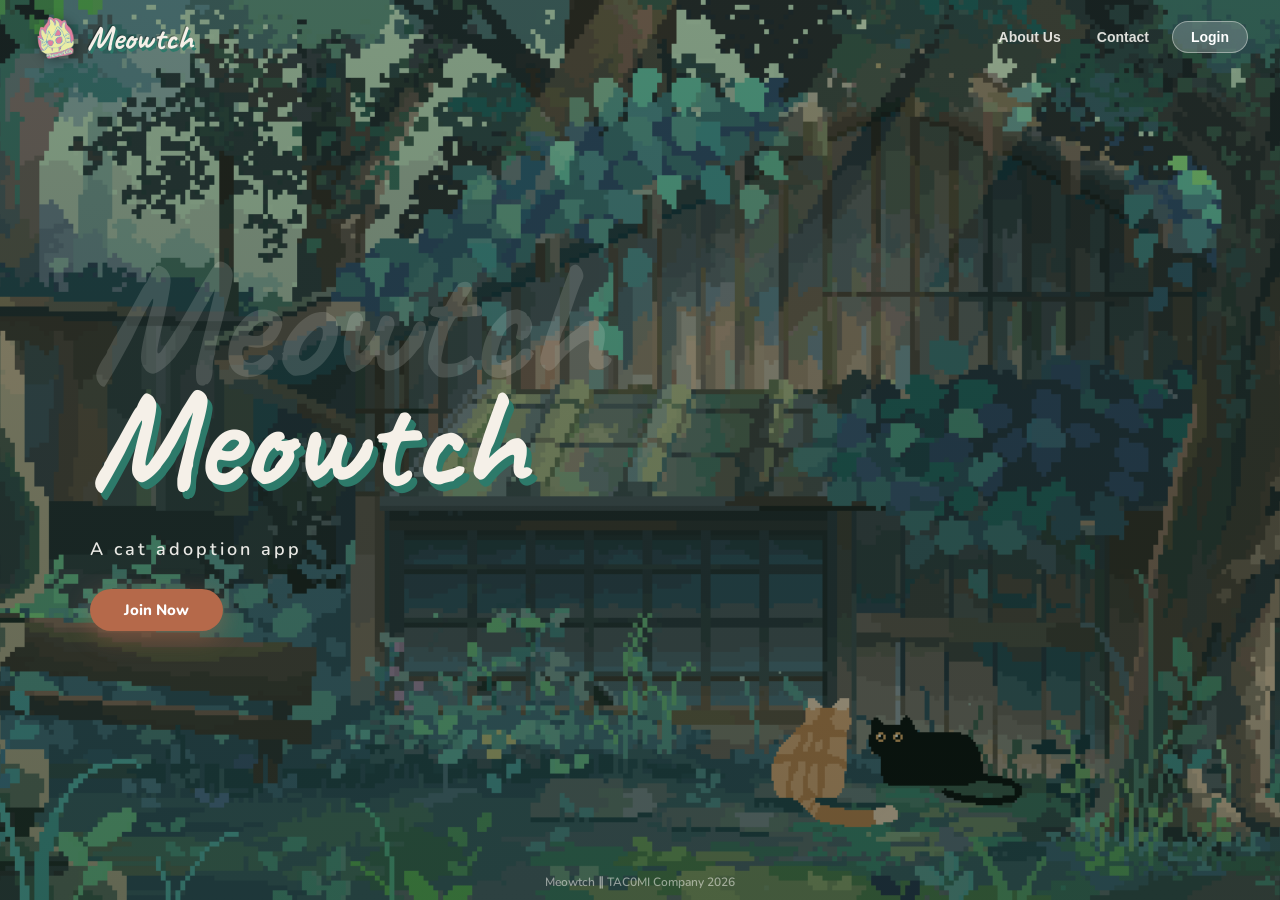
==== commit 82056499: "Update index.html" ====
--- a/index.html
+++ b/index.html
@@ -2,13 +2,14 @@
 <html lang="en">
 <head>
 <meta charset="UTF-8">
-<meta name="viewport" content="width=device-width, initial-scale=1.0, maximum-scale=1.0, viewport-fit=cover">
+<meta name="viewport" content="width=device-width, initial-scale=1.0, maximum-scale=1.0">
 <title>Meowtch 🐾</title>
 <link href="https://fonts.googleapis.com/css2?family=Caveat:wght@400;600;700&family=Nunito:wght@400;600;700;800&family=Fredoka+One&display=swap" rel="stylesheet">
 <link rel="stylesheet" href="css.css"/>
 <script src="https://cdnjs.cloudflare.com/ajax/libs/vanilla-tilt/1.8.1/vanilla-tilt.min.js" defer></script>
 </head>
 <body>
+
 <div class="deco" style="top:28%;left:5%;animation-delay:0s">🍃</div>
 <div class="deco" style="top:68%;left:8%;animation-delay:2s;font-size:15px">🌿</div>
 <div class="deco" style="top:55%;right:6%;animation-delay:1s">🐾</div>
@@ -48,12 +49,13 @@
       <button class="auth-tab active" id="tab-login" onclick="switchAuthTab('login')">Login</button>
       <button class="auth-tab" id="tab-signup" onclick="switchAuthTab('signup')">Sign Up</button>
     </div>
+    <!-- LOGIN -->
     <div id="login-form">
-      <button class="social-btn social-btn-google" onclick="doSocialLogin('google','adopter')">
+      <button class="social-btn social-btn-google" onclick="doSocialLogin('google')">
         <svg class="social-icon" viewBox="0 0 24 24"><path d="M22.56 12.25c0-.78-.07-1.53-.2-2.25H12v4.26h5.92c-.26 1.37-1.04 2.53-2.21 3.31v2.77h3.57c2.08-1.92 3.28-4.74 3.28-8.09z" fill="#4285F4"/><path d="M12 23c2.97 0 5.46-.98 7.28-2.66l-3.57-2.77c-.98.66-2.23 1.06-3.71 1.06-2.86 0-5.29-1.93-6.16-4.53H2.18v2.84C3.99 20.53 7.7 23 12 23z" fill="#34A853"/><path d="M5.84 14.09c-.22-.66-.35-1.36-.35-2.09s.13-1.43.35-2.09V7.07H2.18C1.43 8.55 1 10.22 1 12s.43 3.45 1.18 4.93l3.66-2.84z" fill="#FBBC05"/><path d="M12 5.38c1.62 0 3.06.56 4.21 1.64l3.15-3.15C17.45 2.09 14.97 1 12 1 7.7 1 3.99 3.47 2.18 7.07l3.66 2.84c.87-2.6 3.3-4.53 6.16-4.53z" fill="#EA4335"/></svg>
         Continue with Google
       </button>
-      <button class="social-btn social-btn-facebook" onclick="doSocialLogin('facebook','adopter')">
+      <button class="social-btn social-btn-facebook" onclick="doSocialLogin('facebook')">
         <svg class="social-icon" viewBox="0 0 24 24"><path d="M24 12.073c0-6.627-5.373-12-12-12s-12 5.373-12 12c0 5.99 4.388 10.954 10.125 11.854v-8.385H7.078v-3.47h3.047V9.43c0-3.007 1.792-4.669 4.533-4.669 1.312 0 2.686.235 2.686.235v2.953H15.83c-1.491 0-1.956.925-1.956 1.874v2.25h3.328l-.532 3.47h-2.796v8.385C19.612 23.027 24 18.062 24 12.073z" fill="#fff"/></svg>
         Continue with Facebook
       </button>
@@ -62,28 +64,32 @@
       <div class="form-group"><label>Password</label><input type="password" id="login-pass" placeholder="••••••••"></div>
       <button class="btn btn-primary" style="width:100%;margin-top:5px" onclick="doLogin()">Login 🐾</button>
     </div>
+    <!-- SIGNUP -->
     <div id="signup-form" style="display:none">
       <div id="signup-step-choose">
-        <div class="role-picker-section" style="margin-bottom:14px">
-          <label style="font-size:14px;font-weight:800;color:var(--teal-dark);margin-bottom:10px;display:block">I am joining as...</label>
+        <button class="social-btn social-btn-google" onclick="doSocialLogin('google')">
+          <svg class="social-icon" viewBox="0 0 24 24"><path d="M22.56 12.25c0-.78-.07-1.53-.2-2.25H12v4.26h5.92c-.26 1.37-1.04 2.53-2.21 3.31v2.77h3.57c2.08-1.92 3.28-4.74 3.28-8.09z" fill="#4285F4"/><path d="M12 23c2.97 0 5.46-.98 7.28-2.66l-3.57-2.77c-.98.66-2.23 1.06-3.71 1.06-2.86 0-5.29-1.93-6.16-4.53H2.18v2.84C3.99 20.53 7.7 23 12 23z" fill="#34A853"/><path d="M5.84 14.09c-.22-.66-.35-1.36-.35-2.09s.13-1.43.35-2.09V7.07H2.18C1.43 8.55 1 10.22 1 12s.43 3.45 1.18 4.93l3.66-2.84z" fill="#FBBC05"/><path d="M12 5.38c1.62 0 3.06.56 4.21 1.64l3.15-3.15C17.45 2.09 14.97 1 12 1 7.7 1 3.99 3.47 2.18 7.07l3.66 2.84c.87-2.6 3.3-4.53 6.16-4.53z" fill="#EA4335"/></svg>
+          Sign up with Google
+        </button>
+        <button class="social-btn social-btn-facebook" onclick="doSocialLogin('facebook')">
+          <svg class="social-icon" viewBox="0 0 24 24"><path d="M24 12.073c0-6.627-5.373-12-12-12s-12 5.373-12 12c0 5.99 4.388 10.954 10.125 11.854v-8.385H7.078v-3.47h3.047V9.43c0-3.007 1.792-4.669 4.533-4.669 1.312 0 2.686.235 2.686.235v2.953H15.83c-1.491 0-1.956.925-1.956 1.874v2.25h3.328l-.532 3.47h-2.796v8.385C19.612 23.027 24 18.062 24 12.073z" fill="#fff"/></svg>
+          Sign up with Facebook
+        </button>
+        <div class="auth-divider">or</div>
+        <button class="social-btn social-btn-email" onclick="showEmailSignup()">
+          <svg class="social-icon" viewBox="0 0 24 24"><path d="M20 4H4c-1.1 0-2 .9-2 2v12c0 1.1.9 2 2 2h16c1.1 0 2-.9 2-2V6c0-1.1-.9-2-2-2zm0 4-8 5-8-5V6l8 5 8-5v2z" fill="#4a9e8e"/></svg>
+          Create account with Email
+        </button>
+      </div>
+      <div id="signup-step-email" style="display:none">
+        <button class="auth-back-inline" onclick="hideEmailSignup()">← Back</button>
+        <div class="role-picker-section">
+          <label>I am a...</label>
           <div class="role-picker">
             <div class="role-card selected" id="role-adopter" onclick="selectRole('adopter')"><div class="role-icon">🏠</div><div class="role-label">Adopter</div><div class="role-desc">I want to adopt a cat</div></div>
             <div class="role-card" id="role-owner" onclick="selectRole('owner')"><div class="role-icon">🐱</div><div class="role-label">Owner</div><div class="role-desc">I have cats to rehome</div></div>
           </div>
         </div>
-        <button class="social-btn social-btn-google" onclick="doSocialSignup('google')">
-          <svg class="social-icon" viewBox="0 0 24 24"><path d="M22.56 12.25c0-.78-.07-1.53-.2-2.25H12v4.26h5.92c-.26 1.37-1.04 2.53-2.21 3.31v2.77h3.57c2.08-1.92 3.28-4.74 3.28-8.09z" fill="#4285F4"/><path d="M12 23c2.97 0 5.46-.98 7.28-2.66l-3.57-2.77c-.98.66-2.23 1.06-3.71 1.06-2.86 0-5.29-1.93-6.16-4.53H2.18v2.84C3.99 20.53 7.7 23 12 23z" fill="#34A853"/><path d="M5.84 14.09c-.22-.66-.35-1.36-.35-2.09s.13-1.43.35-2.09V7.07H2.18C1.43 8.55 1 10.22 1 12s.43 3.45 1.18 4.93l3.66-2.84z" fill="#FBBC05"/><path d="M12 5.38c1.62 0 3.06.56 4.21 1.64l3.15-3.15C17.45 2.09 14.97 1 12 1 7.7 1 3.99 3.47 2.18 7.07l3.66 2.84c.87-2.6 3.3-4.53 6.16-4.53z" fill="#EA4335"/></svg>Sign up with Google
-        </button>
-        <button class="social-btn social-btn-facebook" onclick="doSocialSignup('facebook')">
-          <svg class="social-icon" viewBox="0 0 24 24"><path d="M24 12.073c0-6.627-5.373-12-12-12s-12 5.373-12 12c0 5.99 4.388 10.954 10.125 11.854v-8.385H7.078v-3.47h3.047V9.43c0-3.007 1.792-4.669 4.533-4.669 1.312 0 2.686.235 2.686.235v2.953H15.83c-1.491 0-1.956.925-1.956 1.874v2.25h3.328l-.532 3.47h-2.796v8.385C19.612 23.027 24 18.062 24 12.073z" fill="#fff"/></svg>Sign up with Facebook
-        </button>
-        <div class="auth-divider">or</div>
-        <button class="social-btn social-btn-email" onclick="showEmailSignup()">
-          <svg class="social-icon" viewBox="0 0 24 24"><path d="M20 4H4c-1.1 0-2 .9-2 2v12c0 1.1.9 2 2 2h16c1.1 0 2-.9 2-2V6c0-1.1-.9-2-2-2zm0 4-8 5-8-5V6l8 5 8-5v2z" fill="#4a9e8e"/></svg>Create account with Email
-        </button>
-      </div>
-      <div id="signup-step-email" style="display:none">
-        <button class="auth-back-inline" onclick="hideEmailSignup()">← Back</button>
         <div class="form-group"><label>Full Name</label><input type="text" id="signup-name" placeholder="Your name"></div>
         <div class="form-group"><label>Email</label><input type="email" id="signup-email" placeholder="your@email.com"></div>
         <div class="form-group"><label>Password</label><input type="password" id="signup-pass" placeholder="Min. 6 characters"></div>
@@ -98,199 +104,173 @@
 <div class="page" id="page-discover">
   <div class="discover-overlay"></div>
 
-  <!-- TOP NAV BAR -->
+  <!-- APP NAV -->
   <nav class="app-nav">
-    <a class="app-nav-logo" href="#"><img src="logotrans.png" alt="Tacomi"><span>Tacomi</span></a>
+    <a class="app-nav-logo" href="#"><img src="logotrans.png" alt="Meowtch"><span>Meowtch</span></a>
+    <div class="app-nav-tabs">
+      <button class="app-nav-tab active" onclick="switchDiscoverTab('discover',this)">₍^. .^₎⟆ Discover</button>
+    </div>
     <div class="app-nav-right">
       <button class="nav-icon-btn nav-badge" id="msgNavBtn" data-count="" onclick="showMatchesPanel()" title="Messages">✉</button>
-      <button class="nav-icon-btn" onclick="showDashboard()" title="Profile">
-        <svg width="15" height="15" viewBox="0 0 24 24" fill="currentColor"><path d="M12 12c2.7 0 4.8-2.1 4.8-4.8S14.7 2.4 12 2.4 7.2 4.5 7.2 7.2 9.3 12 12 12zm0 2.4c-3.2 0-9.6 1.6-9.6 4.8v2.4h19.2v-2.4c0-3.2-6.4-4.8-9.6-4.8z"/></svg>
-      </button>
-      <button class="nav-icon-btn nav-icon-logout" onclick="doLogout()" title="Logout">⏻</button>
+      <button class="nav-profile-btn" onclick="showDashboard()" title="My Profile">👤</button>
+      <button class="nav-logout-btn" onclick="doLogout()">Logout 👋</button>
     </div>
   </nav>
 
-  <!-- MAIN DISCOVER AREA (new layout: card left | center stats+tagline | paw right) -->
+  <!-- STATS BAR (real-time, top) -->
+  <div class="stats-bar">
+    <div class="stat-item"><span class="stat-num" id="statCats">0</span><span class="stat-label">AVAILABLE CATS</span></div>
+    <div class="stat-item"><span class="stat-num" id="statMatches">0</span><span class="stat-label">MATCHES TODAY</span></div>
+    <div class="stat-item"><span class="stat-num" id="statAdopted">0</span><span class="stat-label">ADOPTED CATS</span></div>
+    <div class="stat-item"><span class="stat-num">3</span><span class="stat-label">NEARBY SHELTERS</span></div>
+  </div>
+
+  <!-- MAIN DISCOVER AREA -->
   <div class="discover-main">
-
-    <!-- LEFT: CAT CARD -->
-    <div class="new-card-area">
-      <div class="card-stack" id="cardStack">
-        <div class="cat-card back-card-2" id="backCard2">
-          <div class="cat-card-img-placeholder" style="font-size:0;background:linear-gradient(135deg,rgba(74,158,142,.1),rgba(168,191,138,.15))"></div>
-          <div class="card-info-v2"><div class="card-name-row"><span class="card-name" style="color:#ccc">?</span></div></div>
-        </div>
-        <div class="cat-card back-card-1" id="backCard1">
-          <div class="cat-card-img-placeholder" style="font-size:0;background:linear-gradient(135deg,rgba(168,191,138,.15),rgba(212,168,83,.1))"></div>
-          <div class="card-info-v2"><div class="card-name-row"><span class="card-name" style="color:#ccc">?</span></div></div>
-        </div>
-        <div class="cat-card front-card" id="frontCard">
-          <div class="swipe-label swipe-like" id="swipeLike">ADOPT! 💚</div>
-          <div class="swipe-label swipe-nope" id="swipeNope">PASS 💔</div>
-          <img class="cat-card-img" id="cardImg" src="" alt="photo" style="display:none">
-          <div class="cat-card-img-placeholder" id="cardImgPlaceholder">🐱</div>
-          <div class="card-info-v2">
-            <div class="card-name-row"><span class="card-name" id="cardName">Jellybean</span><span class="card-age" id="cardAge">1 yr</span></div>
-            <div class="card-breed" id="cardBreed">📍 Baguio City • Orange Tabby</div>
-            <div class="card-traits" id="cardTraits"></div>
-            <div class="card-bio" id="cardBio"></div>
+    <div class="discover-body">
+
+      <!-- LEFT: SWIPE AREA -->
+      <div class="card-area">
+        <div class="card-tagline">swipe through adoptable cats, match, and give them a forever home 🏠</div>
+        <div class="card-stack" id="cardStack">
+          <div class="cat-card back-card-2" id="backCard2">
+            <div class="cat-card-img-placeholder" style="font-size:0;background:linear-gradient(135deg,rgba(74,158,142,.1),rgba(168,191,138,.15))"></div>
+            <div class="card-info"><div class="card-name-row"><span class="card-name" style="color:#ccc">?</span></div></div>
+          </div>
+          <div class="cat-card back-card-1" id="backCard1">
+            <div class="cat-card-img-placeholder" style="font-size:0;background:linear-gradient(135deg,rgba(168,191,138,.15),rgba(212,168,83,.1))"></div>
+            <div class="card-info"><div class="card-name-row"><span class="card-name" style="color:#ccc">?</span></div></div>
+          </div>
+          <div class="cat-card front-card" id="frontCard">
+            <div class="swipe-label swipe-like" id="swipeLike">ADOPT! 💚</div>
+            <div class="swipe-label swipe-nope" id="swipeNope">PASS 💔</div>
+            <img class="cat-card-img" id="cardImg" src="" alt="Cat photo" style="display:none">
+            <div class="cat-card-img-placeholder" id="cardImgPlaceholder">🐱</div>
+            <div class="card-info">
+              <div class="card-name-row">
+                <span class="card-name" id="cardName">Jellybean</span>
+                <span class="card-age" id="cardAge">1 yr</span>
+              </div>
+              <div class="card-breed" id="cardBreed">📍 Baguio City • Orange Tabby</div>
+              <div class="card-traits" id="cardTraits"></div>
+              <div class="card-bio" id="cardBio"></div>
+            </div>
+          </div>
+          <div class="no-more-cats" id="noMoreCats">
+            <div class="big-emoji">😿</div>
+            <h3>You've seen them all!</h3>
+            <p>Check back soon or adjust your filters!</p>
+            <button class="btn btn-primary" onclick="resetCards()">🔄 Refresh Cats</button>
           </div>
         </div>
-        <div class="no-more-cats" id="noMoreCats">
-          <div class="big-emoji">😿</div>
-          <h3>You've seen them all!</h3>
-          <p>Check back soon or adjust filters!</p>
-          <button class="btn btn-primary" onclick="resetCards()">🔄 Refresh</button>
+        <div class="action-buttons">
+          <button class="action-btn btn-undo" onclick="undoSwipe()" title="Undo">↩️</button>
+          <button class="action-btn btn-nope" onclick="swipeLeft()" title="Pass">❌</button>
+          <button class="action-btn btn-super" onclick="superLike()" title="Super Like">⭐</button>
+          <button class="action-btn btn-like" onclick="swipeRight()" title="Adopt">💚</button>
+          <button class="action-btn btn-undo" onclick="boostCard()" title="Boost" style="font-size:15px">⚡</button>
         </div>
-      </div>
-    </div>
-
-    <!-- CENTER: STATS BOX + TAGLINE + UNDO -->
-    <div class="new-center-area">
-      <!-- Stats box (white bordered, center of screen) -->
-      <div class="discover-stats-box">
-        <div class="stat-box-item">
-          <span class="stat-box-label">Available Cats</span>
-          <span class="stat-box-num" id="statCats">0</span>
+        <div class="swipe-hint"><span>👈 Pass</span><span>⭐ Super Like</span><span>💚 Adopt 👉</span></div>
+      </div>
+
+      <!-- RIGHT: SIDEBAR -->
+      <div class="discover-sidebar">
+        <!-- Filters -->
+        <div class="sidebar-card">
+          <h3>🎛️ Filters</h3>
+          <div class="filter-row">
+            <span class="filter-label">Max Age</span>
+            <span class="filter-val" id="ageVal">Any age</span>
+          </div>
+          <input type="range" id="ageSlider" min="0" max="15" value="15"
+            oninput="document.getElementById('ageVal').textContent=this.value>=15?'Any age':'0–'+this.value+' yrs';applyFilters()">
+          <div class="filter-row">
+            <span class="filter-label">Distance</span>
+            <span class="filter-val" id="distVal">10 km</span>
+          </div>
+          <input type="range" min="1" max="50" value="10" oninput="document.getElementById('distVal').textContent=this.value+' km'">
+          <div class="filter-label" style="margin-bottom:6px">Personality</div>
+          <div class="filter-chips">
+            <div class="filter-chip active" data-trait="calm" onclick="toggleChip(this);applyFilters()">😴 Calm</div>
+            <div class="filter-chip" data-trait="playful" onclick="toggleChip(this);applyFilters()">🏃 Playful</div>
+            <div class="filter-chip active" data-trait="cuddly" onclick="toggleChip(this);applyFilters()">🤗 Cuddly</div>
+            <div class="filter-chip" data-trait="sassy" onclick="toggleChip(this);applyFilters()">😼 Sassy</div>
+            <div class="filter-chip" data-trait="active" onclick="toggleChip(this);applyFilters()">🐾 Active</div>
+            <div class="filter-chip" data-trait="shy" onclick="toggleChip(this);applyFilters()">🌙 Shy</div>
+          </div>
         </div>
-        <div class="stat-box-sep"></div>
-        <div class="stat-box-item">
-          <span class="stat-box-label">Matches Today</span>
-          <span class="stat-box-num" id="statMatches">0</span>
+
+        <!-- Recent Matches -->
+        <div class="sidebar-card">
+          <h3>♡ Recent Matches</h3>
+          <div class="matches-grid" id="sidebarMatchesGrid"></div>
         </div>
-        <div class="stat-box-sep"></div>
-        <div class="stat-box-item">
-          <span class="stat-box-label">Adopted Cats</span>
-          <span class="stat-box-num" id="statAdopted">0</span>
+
+        <!-- Nearby Shelters -->
+        <div class="sidebar-card">
+          <h3>📍 Nearby Shelters</h3>
+          <div class="shelter-item">
+            <div class="shelter-icon" style="background:rgba(74,158,142,.12)">🏠</div>
+            <div class="shelter-info"><div class="shelter-name">Baguio Cat Rescue</div><div class="shelter-dist">⭐ 4.9 • 1.2 km away</div></div>
+            <span class="shelter-count">23 cats</span>
+          </div>
+          <div class="shelter-item">
+            <div class="shelter-icon" style="background:rgba(168,191,138,.2)">🐾</div>
+            <div class="shelter-info"><div class="shelter-name">PAWS Benguet</div><div class="shelter-dist">⭐ 4.7 • 3.5 km away</div></div>
+            <span class="shelter-count">41 cats</span>
+          </div>
+          <div class="shelter-item">
+            <div class="shelter-icon" style="background:rgba(212,168,83,.12)">🌸</div>
+            <div class="shelter-info"><div class="shelter-name">Happy Paws Shelter</div><div class="shelter-dist">⭐ 4.8 • 6.1 km away</div></div>
+            <span class="shelter-count">17 cats</span>
+          </div>
         </div>
-        <div class="stat-box-sep"></div>
-        <div class="stat-box-item">
-          <span class="stat-box-label">Nearby Shelters</span>
-          <span class="stat-box-num">3</span>
+
+        <!-- Adoption Tip -->
+        <div class="sidebar-card tip-card">
+          <h3>💡 Adoption Tip</h3>
+          <p id="adoptionTip">Senior cats (7+ yrs) are often overlooked but make wonderful, calm companions! 🐾</p>
         </div>
       </div>
-
-      <div class="center-tagline">
-        swipe through adoptable cats, match<br>
-        with your favorite, and give them a<br>
-        forever home
-      </div>
-
-      <!-- Undo button centered below tagline -->
-      <button class="card-undo-btn" onclick="undoSwipe()" title="Undo last swipe">
-        <svg width="22" height="22" viewBox="0 0 24 24" fill="none" stroke="currentColor" stroke-width="2.5" stroke-linecap="round" stroke-linejoin="round"><polyline points="1 4 1 10 7 10"/><path d="M3.51 15a9 9 0 1 0 .49-5.59"/></svg>
-      </button>
-    </div>
-
-    <!-- RIGHT: PAW ICON BUTTONS -->
-    <div class="paw-buttons-col">
-      <div class="paw-btn-wrap" onclick="openPawPopup('filters')">
-        <img src="paw.png" alt="Filters" class="paw-btn-img">
-        <span class="paw-btn-label">Filters</span>
-      </div>
-      <div class="paw-btn-wrap" onclick="openPawPopup('matches')">
-        <img src="paw.png" alt="Recent Matches" class="paw-btn-img">
-        <span class="paw-btn-label">Recent Matches</span>
-      </div>
-      <div class="paw-btn-wrap" onclick="openPawPopup('shelters')">
-        <img src="paw.png" alt="Nearby Shelters" class="paw-btn-img">
-        <span class="paw-btn-label">Nearby Shelters</span>
+    </div>
+
+    <!-- MATCHES PANEL -->
+    <div class="side-panel" id="matchesPanel">
+      <div class="panel-header">
+        <div class="panel-title">♡ Your Matches</div>
+        <button class="panel-close" onclick="closePanel('matchesPanel')">✕</button>
+      </div>
+      <div class="matches-list" id="matchesList"></div>
+    </div>
+
+    <!-- CHAT PANEL -->
+    <div class="side-panel" id="chatPanel">
+      <div class="chat-nav">
+        <button class="chat-back" onclick="showMatchesPanel()">←</button>
+        <div class="chat-partner-info">
+          <div class="chat-partner-avatar-placeholder" id="chatPartnerAvatar">🐱</div>
+          <div>
+            <div class="chat-partner-name" id="chatPartnerName">Cat</div>
+            <div class="chat-partner-status">Active now</div>
+          </div>
+        </div>
+        <button class="btn btn-secondary" style="font-size:12px;padding:5px 13px" onclick="viewCatProfile()">View Profile</button>
+      </div>
+      <div class="chat-messages" id="chatMessages">
+        <div class="chat-empty"><div class="chat-empty-icon">💬</div><div>Say hello! Start the conversation 🐾</div></div>
+      </div>
+      <div class="chat-input-area">
+        <input class="chat-input" id="chatInput" placeholder="Type a message..."
+          onkeydown="if(event.key==='Enter'&&!event.shiftKey){event.preventDefault();sendMessage()}">
+        <button class="chat-send" onclick="sendMessage()">➤</button>
       </div>
     </div>
   </div>
 
-  <!-- PAW POPUP OVERLAY -->
-  <div class="paw-popup-overlay" id="pawPopupOverlay" onclick="closePawPopup()"></div>
-
-  <!-- FILTERS POPUP -->
-  <div class="paw-popup" id="pawPopupFilters">
-    <h3>Filters</h3>
-    <div class="filter-row"><span class="filter-label">Max Age</span><span class="filter-val" id="ageVal">Any age</span></div>
-    <input type="range" id="ageSlider" min="0" max="15" value="15" oninput="document.getElementById('ageVal').textContent=this.value>=15?'Any age':'0–'+this.value+' yrs';applyFilters()">
-    <div class="filter-row"><span class="filter-label">Distance</span><span class="filter-val" id="distVal">10 km</span></div>
-    <input type="range" min="1" max="50" value="10" oninput="document.getElementById('distVal').textContent=this.value+' km'">
-    <div class="filter-label" style="margin-bottom:8px;margin-top:4px">Personality</div>
-    <div class="filter-chips">
-      <div class="filter-chip" data-trait="calm" onclick="toggleChip(this);applyFilters()">😴 Calm</div>
-      <div class="filter-chip" data-trait="playful" onclick="toggleChip(this);applyFilters()">🏃 Playful</div>
-      <div class="filter-chip" data-trait="cuddly" onclick="toggleChip(this);applyFilters()">🤗 Cuddly</div>
-      <div class="filter-chip" data-trait="sassy" onclick="toggleChip(this);applyFilters()">😼 Sassy</div>
-      <div class="filter-chip" data-trait="active" onclick="toggleChip(this);applyFilters()">🐾 Active</div>
-      <div class="filter-chip" data-trait="shy" onclick="toggleChip(this);applyFilters()">🌙 Shy</div>
-    </div>
-  </div>
-
-  <!-- RECENT MATCHES POPUP -->
-  <div class="paw-popup" id="pawPopupMatches">
-    <h3>Recent Matches</h3>
-    <div class="paw-matches-grid" id="sidebarMatchesGrid"></div>
-  </div>
-
-  <!-- NEARBY SHELTERS POPUP -->
-  <div class="paw-popup" id="pawPopupShelters">
-    <h3>Nearby Shelters</h3>
-    <div class="shelter-item">
-      <div class="shelter-thumb"></div>
-      <div class="shelter-info"><div class="shelter-name">Baguio Cat Rescue</div><div class="shelter-dist">⭐ 4.9 • 1.2 km</div></div>
-    </div>
-    <div class="shelter-item">
-      <div class="shelter-thumb"></div>
-      <div class="shelter-info"><div class="shelter-name">PAWS Benguet</div><div class="shelter-dist">⭐ 4.7 • 3.5 km</div></div>
-    </div>
-    <div class="shelter-item">
-      <div class="shelter-thumb"></div>
-      <div class="shelter-info"><div class="shelter-name">Happy Paws Shelter</div><div class="shelter-dist">⭐ 4.8 • 6.1 km</div></div>
-    </div>
-  </div>
-
-  <!-- FOOTER -->
-  <div class="discover-footer">Meowtch ∥ Tacomi Company 2026</div>
-
-  <!-- MATCHES PANEL (position:fixed) -->
-  <div class="side-panel" id="matchesPanel">
-    <div class="panel-header">
-      <div class="panel-title">♡ Your Matches</div>
-      <button class="panel-close" onclick="closePanel('matchesPanel')">✕</button>
-    </div>
-    <div class="matches-list" id="matchesList"></div>
-  </div>
-
-  <!-- CHAT PANEL -->
-  <div class="side-panel" id="chatPanel">
-    <div class="chat-nav">
-      <button class="chat-back" onclick="showMatchesPanel()">←</button>
-      <div class="chat-partner-info">
-        <div class="chat-partner-avatar-placeholder" id="chatPartnerAvatar">🐱</div>
-        <div>
-          <div class="chat-partner-name" id="chatPartnerName">Cat</div>
-          <div class="chat-partner-status">Active now</div>
-        </div>
-      </div>
-      <button class="btn btn-secondary" style="font-size:11px;padding:5px 10px" onclick="viewProfile()">👁 Profile</button>
-    </div>
-    <div class="chat-messages" id="chatMessages">
-      <div class="chat-empty"><div class="chat-empty-icon">💬</div><div>Say hello! Start the conversation 🐾</div></div>
-    </div>
-    <div class="chat-input-area">
-      <input class="chat-input" id="chatInput" placeholder="Type a message..." onkeydown="if(event.key==='Enter'&&!event.shiftKey){event.preventDefault();sendMessage()}">
-      <button class="chat-send" onclick="sendMessage()">➤</button>
-    </div>
-  </div>
-
-  <!-- PROFILE VIEW PANEL (cat or adopter detail) -->
-  <div class="side-panel" id="profileViewPanel">
-    <div class="panel-header">
-      <button class="panel-close-back" onclick="closePanel('profileViewPanel');document.getElementById('chatPanel').classList.add('open')">←</button>
-      <div class="panel-title" id="profileViewTitle">Profile</div>
-      <div style="width:30px"></div>
-    </div>
-    <div class="profile-view-content" id="profileViewContent"></div>
-  </div>
-
-  <!-- MOBILE NAV -->
+  <!-- MOBILE BOTTOM NAV -->
   <nav class="mobile-bottom-nav" id="mobileNav">
     <button class="mob-nav-btn active" id="mobDiscover" onclick="closePanels();setMobActive(this)"><span>🐾</span><span>Discover</span></button>
-    <button class="mob-nav-btn" id="mobMatches" onclick="showMatchesPanel();setMobActive(this)"><span>✉</span><span>Matches</span></button>
+    <button class="mob-nav-btn" id="mobMatches" onclick="showMatchesPanel();setMobActive(this)"><span>♡</span><span>Matches</span></button>
     <button class="mob-nav-btn" onclick="showDashboard()"><span>👤</span><span>Profile</span></button>
     <button class="mob-nav-btn" onclick="doLogout()"><span>⏻</span><span>Logout</span></button>
   </nav>
@@ -313,7 +293,7 @@
 <div class="page" id="page-owner">
   <div class="dashboard-nav">
     <div>
-      <div class="dashboard-title">Owner Dashboard 🐱</div>
+      <div class="dashboard-title">My Cats 🐾</div>
       <div style="font-size:12px;color:#888;font-weight:600" id="ownerWelcome">Welcome back!</div>
     </div>
     <div style="display:flex;gap:7px;align-items:center">
@@ -323,39 +303,8 @@
     </div>
   </div>
   <div class="dashboard-body">
-    <!-- Owner profile section -->
-    <div>
-      <div class="dash-section-title">My Profile</div>
-      <div class="owner-profile-card">
-        <div class="owner-profile-left">
-          <div class="profile-avatar-wrap">
-            <div class="profile-avatar-placeholder" id="ownerAvatarDisplay">🐱</div>
-            <div class="profile-edit-avatar" onclick="document.getElementById('ownerAvatarInput').click()">✏</div>
-            <input type="file" id="ownerAvatarInput" accept="image/*" style="display:none" onchange="uploadOwnerAvatar(this)">
-          </div>
-          <div>
-            <div class="profile-name" id="ownerNameDisplay">Your Name</div>
-            <div class="profile-badge" style="background:rgba(168,191,138,.2);color:var(--sage-dark);margin-bottom:4px">🐱 Cat Owner</div>
-            <div class="profile-email" id="ownerEmailDisplay" style="font-size:11px;color:#aaa"></div>
-          </div>
-        </div>
-        <div class="owner-profile-right">
-          <div class="form-group"><label>Bio (shown to adopters)</label><textarea id="ownerBio" rows="2" placeholder="Tell adopters about yourself..."></textarea></div>
-          <div class="form-group"><label>Location</label><input type="text" id="ownerLocationInput" placeholder="e.g. Baguio City"></div>
-          <button class="btn btn-primary" style="width:100%;margin-top:4px;font-size:13px" onclick="saveOwnerProfile()">Save Profile 🐾</button>
-        </div>
-      </div>
-    </div>
-    <!-- Cat profiles -->
-    <div>
-      <div class="dash-section-title">Your Cat Profiles</div>
-      <div class="cat-profiles-grid" id="catProfilesGrid"></div>
-    </div>
-    <!-- Adoption requests -->
-    <div>
-      <div class="dash-section-title">Interested Adopters</div>
-      <div id="adoptionRequests" style="color:#999;font-size:13px">No requests yet. Add your cats to get started!</div>
-    </div>
+    <div><div class="dash-section-title">Cat Profiles</div><div class="cat-profiles-grid" id="catProfilesGrid"></div></div>
+    <div><div class="dash-section-title">Adoption Requests</div><div id="adoptionRequests" style="color:#888;font-size:14px">No pending requests.</div></div>
   </div>
 </div>
 
@@ -392,10 +341,10 @@
         <label>Living Situation</label>
         <select id="adopterLiving"><option>House with yard</option><option>Apartment</option><option>Condo</option><option>Other</option></select>
       </div>
-      <button class="btn btn-primary" style="margin-top:7px;width:100%" onclick="saveAdopterProfile()">Save Profile 🐾</button>
+      <button class="btn btn-primary" style="margin-top:7px" onclick="saveAdopterProfile()">Save Profile 🐾</button>
     </div>
     <div>
-      <div class="dash-section-title">Cats I'm Matched With 🐾</div>
+      <div class="dash-section-title">Cats I'm Adopting 🐾</div>
       <div class="adopted-cats-grid" id="adoptedCatsGrid">
         <div style="color:#999;font-size:13px;grid-column:1/-1">Start swiping to find your match!</div>
       </div>
@@ -413,14 +362,14 @@
     <div class="form-group"><label>Cat's Name</label><input type="text" id="catName" placeholder="e.g. Jellybean"></div>
     <div class="form-group"><label>Age (years)</label><input type="number" id="catAge" placeholder="e.g. 2" min="0" max="20"></div>
     <div class="form-group"><label>Breed</label><input type="text" id="catBreed" placeholder="e.g. Orange Tabby"></div>
-    <div class="form-group"><label>Location / City</label><input type="text" id="catLocation" placeholder="e.g. Baguio City"></div>
+    <div class="form-group"><label>Location</label><input type="text" id="catLocation" placeholder="e.g. Baguio City"></div>
     <div class="form-group"><label>Bio</label><textarea id="catBioInput" rows="3" placeholder="Tell adopters about this cat..."></textarea></div>
     <div class="form-group">
-      <label>Personality &amp; Status</label>
+      <label>Personality</label>
       <div class="personality-grid">
         <div class="personality-chip" onclick="this.classList.toggle('selected')">😴 Calm</div>
         <div class="personality-chip" onclick="this.classList.toggle('selected')">🏃 Playful</div>
-        <div class="personality-chip" onclick="this.classList.toggle('selected')">🤗 Cuddly</div>
+        <div class="personality-chip selected" onclick="this.classList.toggle('selected')">🤗 Cuddly</div>
         <div class="personality-chip" onclick="this.classList.toggle('selected')">😼 Sassy</div>
         <div class="personality-chip" onclick="this.classList.toggle('selected')">🐾 Active</div>
         <div class="personality-chip" onclick="this.classList.toggle('selected')">🌙 Shy</div>
@@ -437,6 +386,7 @@
 </div>
 
 <script>
+/* ─── LOCAL STORAGE ─── */
 const LS={
   get:k=>{try{return JSON.parse(localStorage.getItem(k))}catch{return null}},
   set:(k,v)=>localStorage.setItem(k,JSON.stringify(v)),
@@ -447,28 +397,26 @@
 if(!LS.get('meowtch_matches')) LS.set('meowtch_matches',[]);
 if(!LS.get('meowtch_chats'))   LS.set('meowtch_chats',{});
 
+/* ─── DEMO CATS (corrected names) ─── */
 const demoCats=[
-  {id:'demo-1',name:'Jellybean',ageNum:1,age:'1 yr',breed:'📍 Baguio City • Orange Tabby',imgSrc:'cat1.jpeg',imgEmoji:'🐱',
-   bio:"Hi! I'm Jellybean — squishy, sweet, and always ready for cuddles. I love watching the world from windowsills and making biscuits on your lap. Will you be my forever human? 🍊",
-   traits:[['Cuddly','teal'],['Playful','sage'],['Vaccinated','amber'],['Indoor','terra']]},
-  {id:'demo-2',name:'Crinkles',ageNum:2,age:'2 yrs',breed:'📍 La Trinidad • Siamese',imgSrc:'cat2.jpeg',imgEmoji:'🐈',
-   bio:"I'm Crinkles — a little blurry, a lot of love. I make the funniest faces and will talk your ear off. Looking for someone patient and warm to call home. 💙",
-   traits:[['Vocal','teal'],['Playful','sage'],['House-trained','amber'],['Vaccinated','teal']]},
-  {id:'demo-3',name:'Tala',ageNum:2,age:'2 yrs',breed:'📍 Baguio City • Persian Himalayan',imgSrc:'cat3.jpeg',imgEmoji:'🎄',
-   bio:"Tala arrived wearing a tiny Santa hat and never looked back. She's festive, fearless, and secretly the most dramatic cat you'll ever meet. Ready for an adventure? 🎄",
-   traits:[['Sassy','terra'],['Cuddly','teal'],['Vaccinated','amber'],['Active','sage']]}
-];
-
-const demoAdopters=[
-  {id:'demoA-1',name:'Maria Santos',ageNum:28,age:'28',breed:'📍 Baguio City • House with yard',imgSrc:'',imgEmoji:'👩',
-   bio:"Experienced cat owner with a quiet home and a big sunny yard. Looking for a gentle companion to share lazy afternoons with. I work from home and have no other pets! ☕🌿",
-   traits:[['Has yard','sage'],['Experienced','teal'],['WFH','amber'],['Non-smoker','teal']]},
-  {id:'demoA-2',name:'Jose Reyes',ageNum:35,age:'35',breed:'📍 La Trinidad • Apartment',imgSrc:'',imgEmoji:'👨',
-   bio:"Work-from-home developer looking for a feline coding buddy. Cozy apartment, always home, very patient. Would love a playful independent cat! 💻",
-   traits:[['WFH','teal'],['Apartment','amber'],['Kid-free','sage'],['Patient','teal']]},
-  {id:'demoA-3',name:'Anna Cruz',ageNum:24,age:'24',breed:'📍 Baguio City • Condo',imgSrc:'',imgEmoji:'👧',
-   bio:"Newly graduated nurse. Gentle, patient, and will absolutely spoil any cat I adopt. My condo has a balcony garden — perfect for a curious cat! 🌸",
-   traits:[['Gentle','teal'],['Indoor setup','amber'],['First-time','sage'],['Nurse','teal']]}
+  {
+    id:'demo-1',name:'Jellybean',ageNum:1,age:'1 yr',breed:'📍 Baguio City • Orange Tabby',
+    imgSrc:'cat1.jpeg',imgEmoji:'🐱',
+    bio:"Hi! I'm Jellybean — squishy, sweet, and always ready for cuddles. I love watching the world from windowsills and making biscuits on your lap. Will you be my forever human? 🍊",
+    traits:[['Cuddly','teal'],['Playful','sage'],['Vaccinated','amber'],['Indoor','terra']]
+  },
+  {
+    id:'demo-2',name:'Tala',ageNum:2,age:'2 yrs',breed:'📍 La Trinidad • Tabby Mix',
+    imgSrc:'cat2.jpeg',imgEmoji:'🎄',
+    bio:"Tala arrived wearing a tiny Santa hat and never looked back. She's festive, fearless, and secretly the most dramatic cat you'll ever meet. Ready for an adventure? 🎄",
+    traits:[['Vocal','teal'],['Playful','sage'],['House-trained','amber'],['Vaccinated','teal']]
+  },
+  {
+    id:'demo-3',name:'Crinkles',ageNum:2,age:'2 yrs',breed:'📍 Baguio City • Siamese',
+    imgSrc:'cat3.jpeg',imgEmoji:'😺',
+    bio:"I'm Crinkles — a little blurry, a lot of love. I make the funniest faces and will talk your ear off. I'm looking for someone patient and warm to call home. 💙",
+    traits:[['Sassy','terra'],['Cuddly','teal'],['Vaccinated','amber'],['Active','sage']]
+  }
 ];
 
 const adoptionTips=[
@@ -479,19 +427,21 @@
   "Cats feel safest with routine — try feeding them at the same time each day! 🕐"
 ];
 
+/* ─── STATE ─── */
 let currentUser=null,currentUserData=null;
-let baseCats=[],currentCats=[];
+let baseCats=[],currentCats=[...demoCats];
 let currentIndex=0,swipeHistory=[];
-let currentMatchedCat=null,currentChatConvoId=null,currentChatPartner=null;
+let currentMatchedCat=null,currentChatConvoId=null;
 let editingCatId=null,catImgFile=null,userCats=[];
 
-const isOwner=()=>currentUserData&&currentUserData.role==='owner';
-
+/* ─── PAGE NAV ─── */
 function showPage(id){
   document.querySelectorAll('.page').forEach(p=>p.classList.remove('active'));
   document.getElementById(id).classList.add('active');
   closePanels();
 }
+
+/* ─── PANELS ─── */
 function showMatchesPanel(){
   if(!document.getElementById('page-discover').classList.contains('active')){
     document.querySelectorAll('.page').forEach(p=>p.classList.remove('active'));
@@ -500,23 +450,25 @@
   loadMatchesList();
   document.getElementById('matchesPanel').classList.add('open');
   document.getElementById('chatPanel').classList.remove('open');
-  document.getElementById('profileViewPanel').classList.remove('open');
-}
-function closePanel(id){document.getElementById(id).classList.remove('open');}
+}
+function closePanel(id){document.getElementById(id).classList.remove('open')}
 function closePanels(){
-  ['matchesPanel','chatPanel','profileViewPanel'].forEach(id=>document.getElementById(id)?.classList.remove('open'));
+  document.getElementById('matchesPanel')?.classList.remove('open');
+  document.getElementById('chatPanel')?.classList.remove('open');
 }
 function setMobActive(btn){
   document.querySelectorAll('.mob-nav-btn').forEach(b=>b.classList.remove('active'));
   btn.classList.add('active');
 }
+
+/* ─── TOAST ─── */
 function toast(msg){
   const t=document.getElementById('toast');
-  t.textContent=msg;t.classList.add('show');
+  t.textContent=msg; t.classList.add('show');
   setTimeout(()=>t.classList.remove('show'),2800);
 }
 
-/* AUTH */
+/* ─── AUTH ─── */
 function switchAuthTab(tab){
   document.getElementById('login-form').style.display=tab==='login'?'':'none';
   document.getElementById('signup-form').style.display=tab==='signup'?'':'none';
@@ -525,9 +477,6 @@
   if(tab==='signup'){
     document.getElementById('signup-step-choose').style.display='';
     document.getElementById('signup-step-email').style.display='none';
-    selectedRole='adopter';
-    document.getElementById('role-adopter').classList.add('selected');
-    document.getElementById('role-owner').classList.remove('selected');
   }
 }
 let selectedRole='adopter';
@@ -536,18 +485,24 @@
   document.getElementById('role-adopter').classList.toggle('selected',role==='adopter');
   document.getElementById('role-owner').classList.toggle('selected',role==='owner');
 }
-function showEmailSignup(){document.getElementById('signup-step-choose').style.display='none';document.getElementById('signup-step-email').style.display='';}
-function hideEmailSignup(){document.getElementById('signup-step-email').style.display='none';document.getElementById('signup-step-choose').style.display='';}
-function doSocialSignup(provider){doSocialLogin(provider,selectedRole);}
-function doSocialLogin(provider,role){
-  role=role||'adopter';
+function showEmailSignup(){
+  document.getElementById('signup-step-choose').style.display='none';
+  document.getElementById('signup-step-email').style.display='';
+}
+function hideEmailSignup(){
+  document.getElementById('signup-step-email').style.display='none';
+  document.getElementById('signup-step-choose').style.display='';
+}
+function doSocialLogin(provider){
   const names={google:'Google User',facebook:'Facebook User'};
   const uid=provider+'_'+Date.now();
   const email=provider+'@demo.meowtch.com';
-  const userData={name:names[provider],email,role,location:'Baguio City',createdAt:Date.now()};
-  const users=LS.get('meowtch_users');users[uid]=userData;LS.set('meowtch_users',users);
-  LS.set('meowtch_session',{uid,...userData});currentUserData=userData;
-  toast(`Signed in as ${role} 🐾`);
+  const userData={name:names[provider],email,role:'adopter',location:'Baguio City',createdAt:Date.now()};
+  const users=LS.get('meowtch_users');
+  users[uid]=userData; LS.set('meowtch_users',users);
+  LS.set('meowtch_session',{uid,...userData});
+  currentUserData=userData;
+  toast(`Signed in with ${provider==='google'?'Google':'Facebook'} 🐾`);
   afterLogin({uid,displayName:names[provider],email},userData);
 }
 function doSignup(){
@@ -561,8 +516,9 @@
   if(Object.values(users).find(u=>u.email===email)) return toast('Email already registered!');
   const uid='user_'+Date.now();
   const userData={name,email,passHash:btoa(pass),role:selectedRole,location:loc,createdAt:Date.now()};
-  users[uid]=userData;LS.set('meowtch_users',users);
-  LS.set('meowtch_session',{uid,...userData});currentUserData=userData;
+  users[uid]=userData; LS.set('meowtch_users',users);
+  LS.set('meowtch_session',{uid,...userData});
+  currentUserData=userData;
   toast('Account created! Welcome 🐾');
   afterLogin({uid,displayName:name,email},userData);
 }
@@ -575,125 +531,102 @@
   if(!entry) return toast('No account found with that email.');
   const [uid,userData]=entry;
   if(userData.passHash&&userData.passHash!==btoa(pass)) return toast('Wrong password!');
-  LS.set('meowtch_session',{uid,...userData});currentUserData=userData;
+  LS.set('meowtch_session',{uid,...userData});
+  currentUserData=userData;
   toast('Welcome back! 🐾');
   afterLogin({uid,displayName:userData.name,email},userData);
 }
 function afterLogin(user,userData){
   currentUser=user;
-  loadDiscoverContent();
+  loadDiscoverCats();
   showPage('page-discover');
-  if(userData.role==='owner'){
-    document.getElementById('discoverTagline') && (document.getElementById('discoverTagline').textContent='swipe through potential adopters and find the perfect home for your cats 🐱');
-    document.getElementById('discoverNavTitle') && (document.getElementById('discoverNavTitle').textContent='₍^. .^₎⟆ Find Adopters');
-    document.getElementById('swipeLike').textContent='MATCH! 💚';
-  } else {
-    document.getElementById('swipeLike').textContent='ADOPT! 💚';
-  }
 }
 function doLogout(){
-  LS.del('meowtch_session');currentUser=null;currentUserData=null;
-  showPage('page-landing');toast('Logged out. See you soon! 🐾');
-}
-
+  LS.del('meowtch_session');
+  currentUser=null; currentUserData=null;
+  showPage('page-landing');
+  toast('Logged out. See you soon! 🐾');
+}
+
+/* ─── SESSION RESTORE ─── */
 window.addEventListener('load',()=>{
   const session=LS.get('meowtch_session');
   if(session){
     currentUser={uid:session.uid,displayName:session.name,email:session.email};
-    currentUserData=session;loadDiscoverContent();showPage('page-discover');
-    if(session.role==='owner'){
-      document.getElementById('swipeLike').textContent='MATCH! 💚';
-    }
-  } else {loadCard(0);}
+    currentUserData=session;
+    loadDiscoverCats();
+    showPage('page-discover');
+  } else {
+    loadCard(0);
+  }
   rotateTip();
 });
 
-/* PAW POPUP CONTROLS */
-let activePawPopup=null;
-function openPawPopup(type){
-  closePawPopup();
-  const map={filters:'pawPopupFilters',matches:'pawPopupMatches',shelters:'pawPopupShelters'};
-  const el=document.getElementById(map[type]);
-  if(!el)return;
-  document.getElementById('pawPopupOverlay').classList.add('show');
-  el.style.display='block';
-  // Force reflow for transition
-  el.offsetHeight;
-  el.classList.add('show');
-  activePawPopup=el;
-  if(type==='matches')loadSidebarMatches();
-}
-function closePawPopup(){
-  if(activePawPopup){
-    activePawPopup.classList.remove('show');
-    setTimeout(()=>{if(activePawPopup){activePawPopup.style.display='none';activePawPopup=null;}},250);
-  }
-  document.getElementById('pawPopupOverlay').classList.remove('show');
-}
-
+/* ─── DASHBOARD ─── */
 function showDashboard(){
   if(!currentUserData) return;
-  if(isOwner()){loadOwnerDashboard();showPage('page-owner');}
+  if(currentUserData.role==='owner'){loadOwnerDashboard();showPage('page-owner');}
   else{loadAdopterProfile();showPage('page-adopter');}
 }
 
-/* DISCOVER CONTENT */
-function loadDiscoverContent(){
-  if(isOwner()) loadOwnerDiscover();
-  else loadDiscoverCats();
-}
+/* ─── DISCOVER + STATS ─── */
 function loadDiscoverCats(){
   const stored=LS.get('meowtch_cats')||[];
-  baseCats=stored.length?[...stored,...demoCats]:[...demoCats];
-  applyFilters();updateStats();loadSidebarMatches();
-}
-function loadOwnerDiscover(){
-  const users=LS.get('meowtch_users')||{};
-  const regAdopters=Object.entries(users)
-    .filter(([,u])=>u.role==='adopter')
-    .map(([id,u])=>({
-      id,name:u.name,ageNum:0,age:'',
-      breed:`📍 ${u.location||'Unknown'} • ${u.living||'Home'}`,
-      imgSrc:u.avatarURL||'',imgEmoji:'👤',
-      bio:u.bio||`${u.name} is looking for a furry companion in ${u.location||'their area'}.`,
-      traits:[[u.living||'Home','sage'],['Adopter','teal']]
-    }));
-  baseCats=[...regAdopters,...demoAdopters];
-  applyFilters();updateStats();loadSidebarMatches();
-}
+  baseCats=stored.length>0?[...stored,...demoCats]:[...demoCats];
+  applyFilters();
+  updateStats();
+  loadSidebarMatches();
+}
+
 function applyFilters(){
   const slider=document.getElementById('ageSlider');
   const maxAge=slider?parseInt(slider.value):15;
-  const activeChips=Array.from(document.querySelectorAll('.filter-chip.active')).map(c=>c.dataset.trait?.toLowerCase()).filter(Boolean);
+  const activeChips=Array.from(document.querySelectorAll('.filter-chip.active'))
+    .map(c=>c.dataset.trait?.toLowerCase()).filter(Boolean);
+
   currentCats=(baseCats.length?baseCats:[...demoCats]).filter(cat=>{
-    if(!isOwner()){const age=cat.ageNum!==undefined?cat.ageNum:parseInt(cat.age);if(!isNaN(age)&&maxAge<15&&age>maxAge)return false;}
+    const age=cat.ageNum!==undefined?cat.ageNum:parseInt(cat.age);
+    if(!isNaN(age)&&maxAge<15&&age>maxAge) return false;
     if(activeChips.length>0){
-      const tn=(cat.traits||[]).map(t=>(Array.isArray(t)?t[0]:t).toLowerCase().replace(/[^\w\s]/gi,'').trim());
-      return activeChips.some(chip=>tn.some(tr=>tr.includes(chip)));
+      const traitNames=(cat.traits||[]).map(t=>(Array.isArray(t)?t[0]:t).toLowerCase().replace(/[^\w\s]/gi,'').trim());
+      return activeChips.some(chip=>traitNames.some(tr=>tr.includes(chip)));
     }
     return true;
   });
-  currentIndex=0;swipeHistory=[];loadCard(0);
-}
+
+  currentIndex=0; swipeHistory=[];
+  loadCard(0);
+}
+
 function updateStats(){
   const allCats=[...demoCats,...(LS.get('meowtch_cats')||[])];
   const matches=LS.get('meowtch_matches')||[];
   const today=new Date().toDateString();
-  const todayM=matches.filter(m=>new Date(m.timestamp||0).toDateString()===today);
-  const sc=document.getElementById('statCats');const sm=document.getElementById('statMatches');const sa=document.getElementById('statAdopted');
-  if(sc)sc.textContent=allCats.length;if(sm)sm.textContent=todayM.length;if(sa)sa.textContent=matches.length;
+  const todayMatches=matches.filter(m=>new Date(m.timestamp||0).toDateString()===today);
+
+  const sc=document.getElementById('statCats');
+  const sm=document.getElementById('statMatches');
+  const sa=document.getElementById('statAdopted');
+  if(sc) sc.textContent=allCats.length;
+  if(sm) sm.textContent=todayMatches.length;
+  if(sa) sa.textContent=matches.length;
+
   const msgBtn=document.getElementById('msgNavBtn');
   if(msgBtn&&currentUser){
-    const um=matches.filter(m=>m.adopterId===currentUser.uid||m.ownerId===currentUser.uid);
+    const userMatches=matches.filter(m=>m.adopterId===currentUser.uid);
     const chats=LS.get('meowtch_chats')||{};
-    const unread=um.filter(m=>!(chats['chat_'+m.catId]||[]).length).length;
+    const unread=userMatches.filter(m=>!(chats['chat_'+m.catId]||[]).length).length;
     msgBtn.setAttribute('data-count',unread>0?String(unread):'');
   }
 }
+
 function loadSidebarMatches(){
-  const grid=document.getElementById('sidebarMatchesGrid');if(!grid)return;
+  const grid=document.getElementById('sidebarMatchesGrid');
+  if(!grid) return;
   const matches=currentUser?(LS.get('meowtch_matches')||[]).filter(m=>m.adopterId===currentUser.uid):[];
+
   if(!matches.length){
+    // Show demo cats as placeholders with actual photos
     grid.innerHTML=demoCats.map(cat=>`
       <div class="match-bubble" onclick="showMatchesPanel()">
         <div class="match-avatar" style="border-color:var(--teal-light)">
@@ -703,56 +636,89 @@
       </div>`).join('');
     return;
   }
-  grid.innerHTML=matches.slice(-4).reverse().map((m,i)=>`
-    <div class="match-bubble" onclick="openChat({id:'${m.catId}',name:'${m.catName}',imgEmoji:'${m.catEmoji||'🐱'}',imgSrc:'${(m.catImgSrc||'').replace(/'/g,'')}' })">
+
+  grid.innerHTML=matches.slice(-6).reverse().map((m,i)=>`
+    <div class="match-bubble" onclick="showMatchesPanel()">
       <div class="match-avatar" style="border-color:var(--teal-light)">
-        ${m.catImgSrc?`<img src="${m.catImgSrc}" alt="${m.catName}" onerror="this.parentNode.textContent='${m.catEmoji||'🐱'}'">` :(m.catEmoji||'🐱')}
+        ${m.catImgSrc
+          ?`<img src="${m.catImgSrc}" alt="${m.catName}" onerror="this.style.display='none';this.parentNode.innerHTML='${m.catEmoji||'🐱'}'">` 
+          :(m.catEmoji||'🐱')}
         ${i===0?'<span class="match-new-badge">!</span>':''}
       </div>
       <span class="match-name">${m.catName}</span>
     </div>`).join('');
 }
 
-/* CARDS */
+/* ─── CARDS ─── */
 function loadCard(index){
-  const front=document.getElementById('frontCard');const noMore=document.getElementById('noMoreCats');
-  if(!currentCats.length||index>=currentCats.length){front.style.display='none';noMore.classList.add('show');return;}
-  front.style.display='';noMore.classList.remove('show');front.className='cat-card front-card';
-  const item=currentCats[index];
-  const imgEl=document.getElementById('cardImg');const phEl=document.getElementById('cardImgPlaceholder');
-  if(item.imgSrc||item.photoURL){
-    imgEl.src=item.photoURL||item.imgSrc;imgEl.style.display='block';phEl.style.display='none';
-    imgEl.onerror=()=>{imgEl.style.display='none';phEl.style.display='flex';phEl.textContent=item.imgEmoji||'🐱'};
-  } else {imgEl.style.display='none';phEl.style.display='flex';phEl.textContent=item.imgEmoji||'🐱';}
-  document.getElementById('cardName').textContent=item.name;
-  document.getElementById('cardAge').textContent=item.age||'';
-  document.getElementById('cardBreed').textContent=item.breed||'';
-  document.getElementById('cardBio').textContent=item.bio||'';
-  const traitsEl=document.getElementById('cardTraits');traitsEl.innerHTML='';
-  (item.traits||[]).forEach(([t,c])=>{traitsEl.innerHTML+=`<span class="trait trait-${c||'teal'}">${t}</span>`;});
-  document.getElementById('swipeLike').style.opacity=0;document.getElementById('swipeNope').style.opacity=0;
-  front.style.transform='';front.style.opacity='';initTilt();
-}
+  const front=document.getElementById('frontCard');
+  const noMore=document.getElementById('noMoreCats');
+  if(index>=currentCats.length){
+    front.style.display='none'; noMore.classList.add('show'); return;
+  }
+  front.style.display=''; noMore.classList.remove('show');
+  front.className='cat-card front-card';
+
+  const cat=currentCats[index];
+  const imgEl=document.getElementById('cardImg');
+  const phEl=document.getElementById('cardImgPlaceholder');
+
+  if(cat.imgSrc||cat.photoURL){
+    imgEl.src=cat.photoURL||cat.imgSrc;
+    imgEl.style.display='block'; phEl.style.display='none';
+    imgEl.onerror=()=>{imgEl.style.display='none';phEl.style.display='flex';phEl.textContent=cat.imgEmoji||'🐱'};
+  } else {
+    imgEl.style.display='none'; phEl.style.display='flex';
+    phEl.textContent=cat.imgEmoji||'🐱';
+  }
+
+  document.getElementById('cardName').textContent=cat.name;
+  document.getElementById('cardAge').textContent=cat.age+(typeof cat.age==='number'?' yr':'');
+  document.getElementById('cardBreed').textContent=cat.breed;
+  document.getElementById('cardBio').textContent=cat.bio;
+
+  const traitsEl=document.getElementById('cardTraits');
+  traitsEl.innerHTML='';
+  (cat.traits||[]).forEach(([t,c])=>{
+    traitsEl.innerHTML+=`<span class="trait trait-${c||'teal'}">${t}</span>`;
+  });
+
+  document.getElementById('swipeLike').style.opacity=0;
+  document.getElementById('swipeNope').style.opacity=0;
+  front.style.transform=''; front.style.opacity='';
+  initTilt();
+}
+
 function initTilt(){
   const el=document.getElementById('frontCard');
-  if(typeof VanillaTilt==='undefined'||!el)return;
-  if(el.vanillaTilt)el.vanillaTilt.destroy();
+  if(typeof VanillaTilt==='undefined'||!el) return;
+  if(el.vanillaTilt) el.vanillaTilt.destroy();
   VanillaTilt.init(el,{max:6,speed:400,glare:true,'max-glare':0.06,perspective:900});
 }
+
 function swipeRight(){
-  const item=currentCats[currentIndex];if(!item)return;
-  const front=document.getElementById('frontCard');if(front.vanillaTilt)front.vanillaTilt.destroy();
-  front.classList.add('swiping-right');swipeHistory.push(currentIndex);currentMatchedCat=item;
-  setTimeout(()=>{currentIndex++;loadCard(currentIndex);spawnHearts();if(Math.random()>.45)setTimeout(()=>showMatchPopup(item),600);},450);
+  const cat=currentCats[currentIndex]; if(!cat) return;
+  const front=document.getElementById('frontCard');
+  if(front.vanillaTilt) front.vanillaTilt.destroy();
+  front.classList.add('swiping-right');
+  swipeHistory.push(currentIndex);
+  currentMatchedCat=cat;
+  setTimeout(()=>{
+    currentIndex++; loadCard(currentIndex); spawnHearts();
+    if(Math.random()>.45) setTimeout(()=>showMatchPopup(cat),600);
+  },450);
 }
 function swipeLeft(){
-  const front=document.getElementById('frontCard');if(front.vanillaTilt)front.vanillaTilt.destroy();
-  front.classList.add('swiping-left');swipeHistory.push(currentIndex);
+  const front=document.getElementById('frontCard');
+  if(front.vanillaTilt) front.vanillaTilt.destroy();
+  front.classList.add('swiping-left');
+  swipeHistory.push(currentIndex);
   setTimeout(()=>{currentIndex++;loadCard(currentIndex)},450);
 }
 function superLike(){
-  document.getElementById('swipeLike').textContent=isOwner()?'GREAT FIT! ⭐':'SUPER! ⭐';
-  document.getElementById('swipeLike').style.opacity=1;swipeRight();
+  document.getElementById('swipeLike').textContent='SUPER! ⭐';
+  document.getElementById('swipeLike').style.opacity=1;
+  swipeRight();
 }
 function boostCard(){
   const c=document.getElementById('frontCard');
@@ -760,185 +726,192 @@
   setTimeout(()=>c.style.boxShadow='',1000);
 }
 function undoSwipe(){if(!swipeHistory.length)return;currentIndex=swipeHistory.pop();loadCard(currentIndex);}
-function resetCards(){loadDiscoverContent();}
+function resetCards(){loadDiscoverCats();}
 function toggleChip(el){el.classList.toggle('active');}
 
+/* ─── DRAG ─── */
 let isDragging=false,startX=0,startY=0,curX=0;
-document.getElementById('frontCard').addEventListener('mousedown',e=>startDrag(e));
-document.getElementById('frontCard').addEventListener('touchstart',e=>startDrag(e.touches[0]),{passive:true});
+const frontCard=document.getElementById('frontCard');
+frontCard.addEventListener('mousedown',e=>startDrag(e));
+frontCard.addEventListener('touchstart',e=>startDrag(e.touches[0]),{passive:true});
 document.addEventListener('mousemove',e=>drag(e));
 document.addEventListener('touchmove',e=>drag(e.touches[0]),{passive:true});
 document.addEventListener('mouseup',endDrag);
 document.addEventListener('touchend',endDrag);
-function startDrag(e){isDragging=true;startX=e.clientX;startY=e.clientY;curX=0;const el=document.getElementById('frontCard');if(el.vanillaTilt)el.vanillaTilt.destroy();}
+
+function startDrag(e){
+  isDragging=true; startX=e.clientX; startY=e.clientY; curX=0;
+  const el=document.getElementById('frontCard');
+  if(el.vanillaTilt) el.vanillaTilt.destroy();
+}
 function drag(e){
-  if(!isDragging)return;const card=document.getElementById('frontCard');
-  curX=e.clientX-startX;const dy=(e.clientY-startY)*.3;
+  if(!isDragging) return;
+  const card=document.getElementById('frontCard');
+  curX=e.clientX-startX;
+  const dy=(e.clientY-startY)*.3;
   card.style.transform=`translate(${curX}px,${dy}px) rotate(${curX*.07}deg)`;
   document.getElementById('swipeLike').style.opacity=Math.min(1,Math.max(0,curX/80));
   document.getElementById('swipeNope').style.opacity=Math.min(1,Math.max(0,-curX/80));
 }
 function endDrag(){
-  if(!isDragging)return;isDragging=false;
-  if(curX>80)swipeRight();else if(curX<-80)swipeLeft();
-  else{
+  if(!isDragging) return; isDragging=false;
+  if(curX>80) swipeRight();
+  else if(curX<-80) swipeLeft();
+  else {
     const card=document.getElementById('frontCard');
-    card.style.transition='transform .4s cubic-bezier(.175,.885,.32,1.275)';card.style.transform='';
-    document.getElementById('swipeLike').style.opacity=0;document.getElementById('swipeNope').style.opacity=0;
+    card.style.transition='transform .4s cubic-bezier(.175,.885,.32,1.275)';
+    card.style.transform='';
+    document.getElementById('swipeLike').style.opacity=0;
+    document.getElementById('swipeNope').style.opacity=0;
     setTimeout(()=>{card.style.transition='';initTilt();},400);
   }
 }
 document.addEventListener('keydown',e=>{
-  if(e.key==='ArrowRight')swipeRight();else if(e.key==='ArrowLeft')swipeLeft();else if(e.key==='ArrowUp')superLike();
+  if(e.key==='ArrowRight') swipeRight();
+  else if(e.key==='ArrowLeft') swipeLeft();
+  else if(e.key==='ArrowUp') superLike();
 });
 
-/* MATCH POPUP */
-function showMatchPopup(item){
-  const label=isOwner()?`${item.name} looks like a great adopter for your cats! 🐾`:`You and ${item.name} could be a perfect pair! 🐾`;
-  document.getElementById('matchPopupText').textContent=label;
-  document.getElementById('matchPopup').classList.add('show');spawnHearts();
+/* ─── MATCH POPUP ─── */
+function showMatchPopup(cat){
+  document.getElementById('matchPopupText').textContent=
+    `You and ${cat.name} could be a perfect pair! Ready to meet them? 🐾`;
+  document.getElementById('matchPopup').classList.add('show');
+  spawnHearts();
   if(currentUser){
     const matches=LS.get('meowtch_matches');
-    const key=isOwner()?item.id+currentUser.uid:currentUser.uid+item.id;
-    const already=matches.find(m=>(m.adopterId===currentUser.uid&&m.catId===item.id)||(m.ownerId===currentUser.uid&&m.catId===item.id));
+    const already=matches.find(m=>m.adopterId===currentUser.uid&&m.catId===cat.id);
     if(!already){
       matches.push({
-        adopterId:isOwner()?item.id:currentUser.uid,
-        catId:isOwner()?currentUser.uid:item.id,
-        catName:item.name,catEmoji:item.imgEmoji||'🐱',
-        catImgSrc:item.imgSrc||item.photoURL||'',
-        ownerId:isOwner()?currentUser.uid:(item.ownerId||null),
-        timestamp:Date.now()
+        adopterId:currentUser.uid,catId:cat.id,catName:cat.name,
+        catEmoji:cat.imgEmoji||'🐱',catImgSrc:cat.imgSrc||cat.photoURL||'',
+        ownerId:cat.ownerId||null,timestamp:Date.now()
       });
-      LS.set('meowtch_matches',matches);updateStats();loadSidebarMatches();
+      LS.set('meowtch_matches',matches);
+      updateStats();
+      loadSidebarMatches();
     }
   }
 }
 function closePopup(){document.getElementById('matchPopup').classList.remove('show');}
 function goToMatchChat(){closePopup();if(currentMatchedCat)openChat(currentMatchedCat);}
 
-/* CHAT */
-function openChat(item){
-  currentChatPartner=item;
+/* ─── CHAT ─── */
+function openChat(cat){
   const avatarEl=document.getElementById('chatPartnerAvatar');
-  const allItems=[...demoCats,...demoAdopters,...(LS.get('meowtch_cats')||[])];
-  const found=allItems.find(c=>c.id===item.id||c.name===item.name);
-  const imgSrc=found?.imgSrc||found?.photoURL||item.imgSrc||'';
+  const allCats=[...demoCats,...(LS.get('meowtch_cats')||[])];
+  const catData=allCats.find(c=>c.id===cat.id||c.name===cat.name);
+  const imgSrc=catData?.imgSrc||catData?.photoURL||cat.imgSrc||'';
+
   if(imgSrc){
-    avatarEl.innerHTML=`<img src="${imgSrc}" alt="${item.name}" style="width:100%;height:100%;object-fit:cover;border-radius:50%" onerror="this.parentElement.textContent='${item.imgEmoji||'🐱'}'">`;
-  } else {avatarEl.textContent=item.imgEmoji||'🐱';}
-  document.getElementById('chatPartnerName').textContent=item.name;
-  currentChatConvoId='chat_'+(item.id||item.name);
+    avatarEl.innerHTML=`<img src="${imgSrc}" alt="${cat.name}"
+      style="width:100%;height:100%;object-fit:cover;border-radius:50%"
+      onerror="this.parentElement.textContent='${cat.imgEmoji||'🐱'}'">`;
+  } else {
+    avatarEl.textContent=cat.imgEmoji||'🐱';
+  }
+
+  document.getElementById('chatPartnerName').textContent=cat.name;
+  currentChatConvoId='chat_'+(cat.id||cat.name);
   loadChatMessages(currentChatConvoId);
+
   if(!document.getElementById('page-discover').classList.contains('active')){
     document.querySelectorAll('.page').forEach(p=>p.classList.remove('active'));
     document.getElementById('page-discover').classList.add('active');
   }
   document.getElementById('matchesPanel').classList.remove('open');
-  document.getElementById('profileViewPanel').classList.remove('open');
   document.getElementById('chatPanel').classList.add('open');
 }
+
 function loadChatMessages(convoId){
   const mc=document.getElementById('chatMessages');
   const msgs=(LS.get('meowtch_chats')||{})[convoId]||[];
-  if(!msgs.length){mc.innerHTML='<div class="chat-empty"><div class="chat-empty-icon">💬</div><div>Say hello! Start the conversation 🐾</div></div>';return;}
+  if(!msgs.length){
+    mc.innerHTML='<div class="chat-empty"><div class="chat-empty-icon">💬</div><div>Say hello! Start the conversation 🐾</div></div>';
+    return;
+  }
   mc.innerHTML='';
   msgs.forEach(msg=>{
     const isMe=msg.uid===currentUser?.uid;
     const time=new Date(msg.timestamp).toLocaleTimeString([],{hour:'2-digit',minute:'2-digit'});
-    const div=document.createElement('div');div.className=`chat-bubble ${isMe?'bubble-me':'bubble-them'}`;
-    div.innerHTML=`${msg.text}<div class="bubble-time">${time}</div>`;mc.appendChild(div);
+    const div=document.createElement('div');
+    div.className=`chat-bubble ${isMe?'bubble-me':'bubble-them'}`;
+    div.innerHTML=`${msg.text}<div class="bubble-time">${time}</div>`;
+    mc.appendChild(div);
   });
   mc.scrollTop=mc.scrollHeight;
 }
+
 function sendMessage(){
-  const input=document.getElementById('chatInput');const text=input.value.trim();
-  if(!text||!currentUser||!currentChatConvoId)return;input.value='';
-  const chats=LS.get('meowtch_chats');if(!chats[currentChatConvoId])chats[currentChatConvoId]=[];
+  const input=document.getElementById('chatInput');
+  const text=input.value.trim();
+  if(!text||!currentUser||!currentChatConvoId) return;
+  input.value='';
+  const chats=LS.get('meowtch_chats');
+  if(!chats[currentChatConvoId]) chats[currentChatConvoId]=[];
   chats[currentChatConvoId].push({text,uid:currentUser.uid,name:currentUser.displayName||'User',timestamp:Date.now()});
-  LS.set('meowtch_chats',chats);loadChatMessages(currentChatConvoId);
-}
-
-/* PROFILE VIEW PANEL */
-function viewProfile(){
-  if(!currentChatPartner){toast('No profile available.');return;}
-  const allItems=[...demoCats,...demoAdopters,...(LS.get('meowtch_cats')||[])];
-  const item=allItems.find(c=>c.id===currentChatPartner.id||c.name===currentChatPartner.name)||currentChatPartner;
-  const isAdopter=item.id?.startsWith('demoA')||item.id?.startsWith('user_');
-  document.getElementById('profileViewTitle').textContent=isAdopter?'Adopter Profile':'Cat Profile';
-  const imgBlock=item.imgSrc||item.photoURL
-    ?`<img class="pv-hero-img" src="${item.photoURL||item.imgSrc}" onerror="this.style.display='none';this.nextSibling.style.display='flex'"><div class="pv-hero-emoji" style="display:none">${item.imgEmoji||'🐱'}</div>`
-    :`<div class="pv-hero-emoji">${item.imgEmoji||'🐱'}</div>`;
-  const traitsHtml=(item.traits||[]).map(([t,c])=>`<span class="trait trait-${c||'teal'}">${t}</span>`).join('');
-  const editBtn=!isAdopter&&currentUser&&item.ownerId===currentUser.uid
-    ?`<button class="btn btn-primary" style="width:100%;margin-top:16px" onclick="closePanel('profileViewPanel');openEditCat('${item.id}')">✏️ Edit This Profile</button>`:'';
-  document.getElementById('profileViewContent').innerHTML=`
-    <div class="pv-hero">${imgBlock}</div>
-    <div class="pv-body">
-      <div class="pv-header">
-        <div><div class="pv-name">${item.name}</div><div class="pv-sub">${item.breed||''}</div></div>
-        ${item.age?`<span class="card-age">${item.age}</span>`:''}
-      </div>
-      ${traitsHtml?`<div class="pv-traits">${traitsHtml}</div>`:''}
-      <div class="pv-section"><div class="pv-section-title">About ${item.name}</div><div class="pv-section-body">${item.bio||'No bio available.'}</div></div>
-      ${!isAdopter&&item.ownerName?`<div class="pv-section"><div class="pv-section-title">Owner</div><div class="pv-section-body">${item.ownerName}</div></div>`:''}
-      ${editBtn}
-    </div>`;
-  document.getElementById('chatPanel').classList.remove('open');
-  document.getElementById('profileViewPanel').classList.add('open');
-}
-
-/* MATCHES LIST */
+  LS.set('meowtch_chats',chats);
+  loadChatMessages(currentChatConvoId);
+}
+function viewCatProfile(){toast('Cat profile view coming soon! 🐱');}
+
+/* ─── MATCHES LIST ─── */
 function loadMatchesList(){
-  const list=document.getElementById('matchesList');list.innerHTML='';
-  if(!currentUser){list.innerHTML='<div style="padding:24px;color:#aaa;font-size:14px;text-align:center">Log in to see your matches!</div>';return;}
-  const matches=(LS.get('meowtch_matches')||[]).filter(m=>m.adopterId===currentUser.uid||m.ownerId===currentUser.uid);
-  if(!matches.length){list.innerHTML='<div style="padding:32px;color:#bbb;font-size:14px;text-align:center">No matches yet — keep swiping! 🐾</div>';return;}
+  const list=document.getElementById('matchesList');
+  list.innerHTML='';
+  if(!currentUser){
+    list.innerHTML='<div style="padding:24px;color:#aaa;font-size:14px;text-align:center">Log in to see your matches!</div>';
+    return;
+  }
+  const matches=(LS.get('meowtch_matches')||[]).filter(m=>m.adopterId===currentUser.uid);
+  if(!matches.length){
+    list.innerHTML='<div style="padding:32px;color:#bbb;font-size:14px;text-align:center">No matches yet — keep swiping! 🐾</div>';
+    return;
+  }
   matches.forEach(m=>{
     const msgs=((LS.get('meowtch_chats')||{})['chat_'+m.catId])||[];
     const last=msgs[msgs.length-1];
     const preview=last?last.text:'Tap to start chatting!';
     const time=last?new Date(last.timestamp).toLocaleTimeString([],{hour:'2-digit',minute:'2-digit'}):'';
-    const item=document.createElement('div');item.className='match-list-item';
-    const av=m.catImgSrc?`<img class="match-list-avatar" src="${m.catImgSrc}" alt="${m.catName}" onerror="this.outerHTML='<div class=match-list-avatar-placeholder>${m.catEmoji||'🐱'}</div>'">`:`<div class="match-list-avatar-placeholder">${m.catEmoji||'🐱'}</div>`;
-    item.innerHTML=`${av}<div class="match-list-info"><div class="match-list-name">${m.catName}</div><div class="match-list-preview">${preview}</div></div><div class="match-list-meta"><div class="match-list-time">${time}</div></div>`;
+    const item=document.createElement('div');
+    item.className='match-list-item';
+    const avatarHtml=m.catImgSrc
+      ?`<img class="match-list-avatar" src="${m.catImgSrc}" alt="${m.catName}"
+          onerror="this.outerHTML='<div class=&quot;match-list-avatar-placeholder&quot;>${m.catEmoji||'🐱'}</div>'">`
+      :`<div class="match-list-avatar-placeholder">${m.catEmoji||'🐱'}</div>`;
+    item.innerHTML=`${avatarHtml}
+      <div class="match-list-info">
+        <div class="match-list-name">${m.catName}</div>
+        <div class="match-list-preview">${preview}</div>
+      </div>
+      <div class="match-list-meta"><div class="match-list-time">${time}</div></div>`;
     item.onclick=()=>openChat({id:m.catId,name:m.catName,imgEmoji:m.catEmoji||'🐱',imgSrc:m.catImgSrc||''});
     list.appendChild(item);
   });
 }
 
-/* OWNER DASHBOARD */
+/* ─── DISCOVER TAB ─── */
+function switchDiscoverTab(tab,el){
+  document.querySelectorAll('.app-nav-tab').forEach(t=>t.classList.remove('active'));
+  el.classList.add('active');
+  closePanels();
+}
+
+/* ─── OWNER DASHBOARD ─── */
 function loadOwnerDashboard(){
-  const n=currentUserData?.name||'Owner';
-  document.getElementById('ownerWelcome').textContent=`Welcome back, ${n}!`;
-  document.getElementById('ownerNameDisplay').textContent=n;
-  document.getElementById('ownerEmailDisplay').textContent=currentUser.email||'';
-  if(currentUserData?.bio)document.getElementById('ownerBio').value=currentUserData.bio;
-  if(currentUserData?.location)document.getElementById('ownerLocationInput').value=currentUserData.location;
-  if(currentUserData?.avatarURL){
-    const el=document.getElementById('ownerAvatarDisplay');
-    el.style.backgroundImage=`url(${currentUserData.avatarURL})`;el.style.backgroundSize='cover';el.textContent='';
-  }
-  const allMatches=LS.get('meowtch_matches')||[];
-  const myMatches=allMatches.filter(m=>m.ownerId===currentUser.uid);
-  const reqEl=document.getElementById('adoptionRequests');
-  if(myMatches.length){
-    reqEl.innerHTML=myMatches.map(m=>`
-      <div class="match-list-item">
-        <div class="match-list-avatar-placeholder" style="width:44px;height:44px;font-size:20px">👤</div>
-        <div class="match-list-info"><div class="match-list-name">Interested Adopter</div><div class="match-list-preview">Interested in ${m.catName||'your cat'}</div></div>
-        <button class="btn btn-primary" style="font-size:11px;padding:4px 10px" onclick="openChat({id:'${m.adopterId}',name:'Adopter',imgEmoji:'👤',imgSrc:''})">Message</button>
-      </div>`).join('');
-  } else {
-    reqEl.innerHTML='<div style="color:#999;font-size:13px;padding:8px 0">No requests yet. Add cats and start swiping!</div>';
-  }
-  const grid=document.getElementById('catProfilesGrid');grid.innerHTML='';
+  document.getElementById('ownerWelcome').textContent=`Welcome back, ${currentUserData?.name||'Owner'}!`;
+  const grid=document.getElementById('catProfilesGrid');
+  grid.innerHTML='';
+  if(!currentUser) return;
   const allCats=LS.get('meowtch_cats')||[];
   userCats=allCats.filter(c=>c.ownerId===currentUser.uid);
   userCats.forEach(cat=>{
-    const card=document.createElement('div');card.className='cat-profile-card';
+    const card=document.createElement('div');
+    card.className='cat-profile-card';
     card.innerHTML=`
-      ${cat.photoURL?`<img class="cat-profile-img" src="${cat.photoURL}" alt="${cat.name}">`:`<div class="cat-profile-img-placeholder">🐱</div>`}
+      ${cat.photoURL
+        ?`<img class="cat-profile-img" src="${cat.photoURL}" alt="${cat.name}">`
+        :`<div class="cat-profile-img-placeholder">🐱</div>`}
       <div class="cat-profile-info">
         <div class="cat-profile-name">${cat.name}</div>
         <div class="cat-profile-breed">${cat.breed||''}</div>
@@ -949,34 +922,15 @@
       </div>`;
     grid.appendChild(card);
   });
-  const add=document.createElement('div');add.className='add-cat-card';
-  add.innerHTML='<span>➕</span><span>Add a Cat</span>';add.onclick=openAddCat;
+  const add=document.createElement('div');
+  add.className='add-cat-card';
+  add.innerHTML='<span>➕</span><span>Add a Cat</span>';
+  add.onclick=()=>openAddCat();
   grid.appendChild(add);
 }
-function saveOwnerProfile(){
-  if(!currentUser)return;
-  const bio=document.getElementById('ownerBio').value.trim();
-  const loc=document.getElementById('ownerLocationInput').value.trim();
-  const users=LS.get('meowtch_users');
-  if(users[currentUser.uid]){users[currentUser.uid]={...users[currentUser.uid],bio,location:loc};LS.set('meowtch_users',users);}
-  currentUserData={...currentUserData,bio,location:loc};
-  LS.set('meowtch_session',{uid:currentUser.uid,...currentUserData});toast('Profile saved! 🐾');
-}
-function uploadOwnerAvatar(input){
-  if(!input.files[0]||!currentUser)return;
-  const r=new FileReader();
-  r.onload=e=>{
-    const url=e.target.result;const users=LS.get('meowtch_users');
-    if(users[currentUser.uid]){users[currentUser.uid].avatarURL=url;LS.set('meowtch_users',users);}
-    currentUserData={...currentUserData,avatarURL:url};
-    LS.set('meowtch_session',{uid:currentUser.uid,...currentUserData});
-    const el=document.getElementById('ownerAvatarDisplay');
-    el.style.backgroundImage=`url(${url})`;el.style.backgroundSize='cover';el.textContent='';
-    toast('Avatar updated! 🐾');
-  };r.readAsDataURL(input.files[0]);
-}
+
 function openAddCat(){
-  editingCatId=null;catImgFile=null;
+  editingCatId=null; catImgFile=null;
   document.getElementById('catModalTitle').textContent='Add a Cat Profile';
   ['catName','catAge','catBreed','catLocation','catBioInput'].forEach(id=>document.getElementById(id).value='');
   document.getElementById('catLocation').value=currentUserData?.location||'';
@@ -985,119 +939,182 @@
   document.getElementById('catModal').classList.add('show');
 }
 function openEditCat(id){
-  const cat=userCats.find(c=>c.id===id);if(!cat)return;
-  editingCatId=id;catImgFile=null;
+  const cat=userCats.find(c=>c.id===id); if(!cat) return;
+  editingCatId=id; catImgFile=null;
   document.getElementById('catModalTitle').textContent='Edit Cat Profile';
-  document.getElementById('catName').value=cat.name||'';document.getElementById('catAge').value=cat.ageNum||'';
-  document.getElementById('catBreed').value=(cat.breed||'').replace(/📍.*•\s*/,'').trim();
-  document.getElementById('catLocation').value=cat.location||'';document.getElementById('catBioInput').value=cat.bio||'';
+  document.getElementById('catName').value=cat.name||'';
+  document.getElementById('catAge').value=cat.ageNum||'';
+  document.getElementById('catBreed').value=cat.breed||'';
+  document.getElementById('catLocation').value=cat.location||'';
+  document.getElementById('catBioInput').value=cat.bio||'';
   if(cat.photoURL){const p=document.getElementById('catImgPreview');p.src=cat.photoURL;p.classList.add('show');}
   else document.getElementById('catImgPreview').classList.remove('show');
-  document.querySelectorAll('.personality-chip').forEach(c=>{c.classList.toggle('selected',(cat.traits||[]).some(t=>t[0]===c.textContent.trim()));});
+  document.querySelectorAll('.personality-chip').forEach(c=>{
+    c.classList.toggle('selected',(cat.traits||[]).some(t=>t[0]===c.textContent.trim()));
+  });
   document.getElementById('catModal').classList.add('show');
 }
 function closeCatModal(){document.getElementById('catModal').classList.remove('show');}
 function previewCatImg(input){
-  catImgFile=input.files[0];if(!catImgFile)return;
-  const r=new FileReader();r.onload=e=>{const p=document.getElementById('catImgPreview');p.src=e.target.result;p.classList.add('show');};r.readAsDataURL(catImgFile);
+  catImgFile=input.files[0]; if(!catImgFile) return;
+  const r=new FileReader();
+  r.onload=e=>{const p=document.getElementById('catImgPreview');p.src=e.target.result;p.classList.add('show');};
+  r.readAsDataURL(catImgFile);
 }
 async function saveCatProfile(){
   if(!currentUser){toast('Please log in first!');return;}
-  const name=document.getElementById('catName').value.trim();const age=document.getElementById('catAge').value;
-  const breed=document.getElementById('catBreed').value.trim();const loc=document.getElementById('catLocation').value.trim();
+  const name=document.getElementById('catName').value.trim();
+  const age=document.getElementById('catAge').value;
+  const breed=document.getElementById('catBreed').value.trim();
+  const loc=document.getElementById('catLocation').value.trim();
   const bio=document.getElementById('catBioInput').value.trim();
   if(!name){toast('Please enter a cat name!');return;}
+
   const traits=Array.from(document.querySelectorAll('.personality-chip.selected')).map(c=>[c.textContent.trim(),'teal']);
   let photoURL='';
-  if(catImgFile){photoURL=await new Promise(res=>{const r=new FileReader();r.onload=e=>res(e.target.result);r.readAsDataURL(catImgFile);});}
-  else if(editingCatId){photoURL=userCats.find(c=>c.id===editingCatId)?.photoURL||'';}
-  const data={name,ageNum:Number(age),age:age?age+' yr':'?',breed:loc?`📍 ${loc} • ${breed}`:breed,location:loc,bio,traits,photoURL,imgEmoji:'🐱',ownerId:currentUser.uid,ownerName:currentUserData?.name||'',updatedAt:Date.now()};
+  if(catImgFile){
+    photoURL=await new Promise(res=>{const r=new FileReader();r.onload=e=>res(e.target.result);r.readAsDataURL(catImgFile);});
+  } else if(editingCatId){
+    photoURL=userCats.find(c=>c.id===editingCatId)?.photoURL||'';
+  }
+
+  const data={name,ageNum:Number(age),age:age?age+' yr':'?',breed,location:loc,bio,traits,photoURL,
+    ownerId:currentUser.uid,ownerName:currentUserData?.name||'',updatedAt:Date.now()};
+
   const allCats=LS.get('meowtch_cats')||[];
-  if(editingCatId){const idx=allCats.findIndex(c=>c.id===editingCatId);if(idx>-1)allCats[idx]={...allCats[idx],...data};toast('Cat profile updated! 🐾');}
-  else{data.id='cat_'+Date.now();data.createdAt=Date.now();allCats.push(data);toast('Cat profile created! 🐾');}
-  LS.set('meowtch_cats',allCats);closeCatModal();loadOwnerDashboard();
-  baseCats=[...(LS.get('meowtch_cats')||[]),...demoCats];updateStats();
+  if(editingCatId){
+    const idx=allCats.findIndex(c=>c.id===editingCatId);
+    if(idx>-1) allCats[idx]={...allCats[idx],...data};
+    toast('Cat profile updated! 🐾');
+  } else {
+    data.id='cat_'+Date.now(); data.createdAt=Date.now();
+    allCats.push(data); toast('Cat profile created! 🐾');
+  }
+  LS.set('meowtch_cats',allCats);
+  closeCatModal();
+  loadOwnerDashboard();
+  const stored=LS.get('meowtch_cats')||[];
+  baseCats=[...stored,...demoCats];
+  updateStats();
 }
 function deleteCat(id){
-  if(!confirm('Remove this cat profile?'))return;
+  if(!confirm('Remove this cat profile?')) return;
   LS.set('meowtch_cats',(LS.get('meowtch_cats')||[]).filter(c=>c.id!==id));
-  toast('Cat profile removed.');loadOwnerDashboard();
-  baseCats=[...(LS.get('meowtch_cats')||[]),...demoCats];updateStats();
-}
-
-/* ADOPTER PROFILE */
+  toast('Cat profile removed.');
+  loadOwnerDashboard();
+  const stored=LS.get('meowtch_cats')||[];
+  baseCats=stored.length>0?[...stored,...demoCats]:[...demoCats];
+  updateStats();
+}
+
+/* ─── ADOPTER PROFILE ─── */
 function loadAdopterProfile(){
-  if(!currentUser)return;
+  if(!currentUser) return;
   document.getElementById('adopterName').textContent=currentUserData?.name||'Your Name';
   document.getElementById('adopterEmail').textContent=currentUser.email||'';
   document.getElementById('adopterWelcome').textContent=`Welcome back, ${currentUserData?.name||'Adopter'}!`;
-  if(currentUserData?.bio)document.getElementById('adopterBio').value=currentUserData.bio;
-  if(currentUserData?.location)document.getElementById('adopterLocation').value=currentUserData.location;
-  if(currentUserData?.living)document.getElementById('adopterLiving').value=currentUserData.living;
+  if(currentUserData?.bio)      document.getElementById('adopterBio').value=currentUserData.bio;
+  if(currentUserData?.location) document.getElementById('adopterLocation').value=currentUserData.location;
+  if(currentUserData?.living)   document.getElementById('adopterLiving').value=currentUserData.living;
+
   const matches=(LS.get('meowtch_matches')||[]).filter(m=>m.adopterId===currentUser.uid);
   const grid=document.getElementById('adoptedCatsGrid');
-  if(!matches.length){grid.innerHTML='<div style="color:#999;font-size:13px;grid-column:1/-1">Start swiping to find your match!</div>';return;}
+  if(!matches.length){
+    grid.innerHTML='<div style="color:#999;font-size:13px;grid-column:1/-1">Start swiping to find your match!</div>';
+    return;
+  }
   grid.innerHTML='';
   matches.forEach(m=>{
-    const card=document.createElement('div');card.className='adopted-cat-card';
-    if(m.catImgSrc){card.innerHTML=`<img class="adopted-cat-img" src="${m.catImgSrc}" alt="${m.catName}" onerror="this.outerHTML='<div class=adopted-cat-img-placeholder>${m.catEmoji||'🐱'}</div>'">`;}
-    else{card.innerHTML=`<div class="adopted-cat-img-placeholder">${m.catEmoji||'🐱'}</div>`;}
+    const card=document.createElement('div');
+    card.className='adopted-cat-card';
+    if(m.catImgSrc){
+      card.innerHTML=`<img class="adopted-cat-img" src="${m.catImgSrc}" alt="${m.catName}"
+        onerror="this.outerHTML='<div class=&quot;adopted-cat-img-placeholder&quot;>${m.catEmoji||'🐱'}</div>'">`;
+    } else {
+      card.innerHTML=`<div class="adopted-cat-img-placeholder">${m.catEmoji||'🐱'}</div>`;
+    }
     card.innerHTML+=`<div class="adopted-cat-name">${m.catName}</div>`;
-    card.onclick=()=>openChat({id:m.catId,name:m.catName,imgEmoji:m.catEmoji||'🐱',imgSrc:m.catImgSrc||''});
     grid.appendChild(card);
   });
 }
 function saveAdopterProfile(){
-  if(!currentUser)return;
+  if(!currentUser) return;
   const bio=document.getElementById('adopterBio').value.trim();
   const loc=document.getElementById('adopterLocation').value.trim();
   const liv=document.getElementById('adopterLiving').value;
   const users=LS.get('meowtch_users');
-  if(users[currentUser.uid]){users[currentUser.uid]={...users[currentUser.uid],bio,location:loc,living:liv};LS.set('meowtch_users',users);}
+  if(users[currentUser.uid]){
+    users[currentUser.uid]={...users[currentUser.uid],bio,location:loc,living:liv};
+    LS.set('meowtch_users',users);
+  }
   currentUserData={...currentUserData,bio,location:loc,living:liv};
-  LS.set('meowtch_session',{uid:currentUser.uid,...currentUserData});toast('Profile saved! 🐾');
+  LS.set('meowtch_session',{uid:currentUser.uid,...currentUserData});
+  toast('Profile saved! 🐾');
 }
 function uploadAdopterAvatar(input){
-  if(!input.files[0]||!currentUser)return;
+  if(!input.files[0]||!currentUser) return;
   const r=new FileReader();
   r.onload=e=>{
-    const url=e.target.result;const users=LS.get('meowtch_users');
+    const url=e.target.result;
+    const users=LS.get('meowtch_users');
     if(users[currentUser.uid]){users[currentUser.uid].avatarURL=url;LS.set('meowtch_users',users);}
     currentUserData={...currentUserData,avatarURL:url};
     LS.set('meowtch_session',{uid:currentUser.uid,...currentUserData});
     const el=document.getElementById('adopterAvatarDisplay');
-    const img=document.createElement('img');img.src=url;img.className='profile-avatar';el.replaceWith(img);
+    const img=document.createElement('img');
+    img.src=url; img.className='profile-avatar';
+    el.replaceWith(img);
     toast('Avatar updated! 🐾');
-  };r.readAsDataURL(input.files[0]);
-}
-
-/* FX */
+  };
+  r.readAsDataURL(input.files[0]);
+}
+
+/* ─── HEARTS ─── */
 function spawnHearts(){
   const emojis=['🐾','✨','💚','🌿','🍃','🌸','💛'];
   const container=document.getElementById('heartsContainer');
   for(let i=0;i<14;i++){
     setTimeout(()=>{
-      const h=document.createElement('span');h.className='falling-heart';
+      const h=document.createElement('span');
+      h.className='falling-heart';
       h.textContent=emojis[Math.floor(Math.random()*emojis.length)];
-      h.style.left=Math.random()*100+'vw';h.style.animationDuration=(.8+Math.random()*.8)+'s';h.style.fontSize=(14+Math.random()*14)+'px';
-      container.appendChild(h);setTimeout(()=>h.remove(),1600);
+      h.style.left=Math.random()*100+'vw';
+      h.style.animationDuration=(.8+Math.random()*.8)+'s';
+      h.style.fontSize=(14+Math.random()*14)+'px';
+      container.appendChild(h);
+      setTimeout(()=>h.remove(),1600);
     },i*80);
   }
 }
+
 document.addEventListener('mousemove',e=>{
   if(Math.random()>.97){
-    const p=document.createElement('span');p.className='paw-trail';p.textContent='🐾';
-    p.style.left=e.clientX+'px';p.style.top=e.clientY+'px';document.body.appendChild(p);setTimeout(()=>p.remove(),900);
+    const p=document.createElement('span');
+    p.className='paw-trail'; p.textContent='🐾';
+    p.style.left=e.clientX+'px'; p.style.top=e.clientY+'px';
+    document.body.appendChild(p);
+    setTimeout(()=>p.remove(),900);
   }
 });
+
+/* ─── ROTATING TIP ─── */
 let tipIndex=0;
 function rotateTip(){
   const el=document.getElementById('adoptionTip');
-  if(el){el.style.opacity=0;setTimeout(()=>{el.textContent=adoptionTips[tipIndex%adoptionTips.length];tipIndex++;el.style.transition='opacity .6s';el.style.opacity=1;},400);}
+  if(el){
+    el.style.opacity=0;
+    setTimeout(()=>{
+      el.textContent=adoptionTips[tipIndex%adoptionTips.length];
+      tipIndex++;
+      el.style.transition='opacity .6s';
+      el.style.opacity=1;
+    },400);
+  }
   setTimeout(rotateTip,8000);
 }
+
 function showAbout(){toast('Meowtch — by TAC0MI Company 2026 🐾 Connecting cats with forever homes!');}
 function showContact(){toast('Contact us at: hello@meowtch.com 🐾');}
 </script>
 </body>
-</html>+</html>
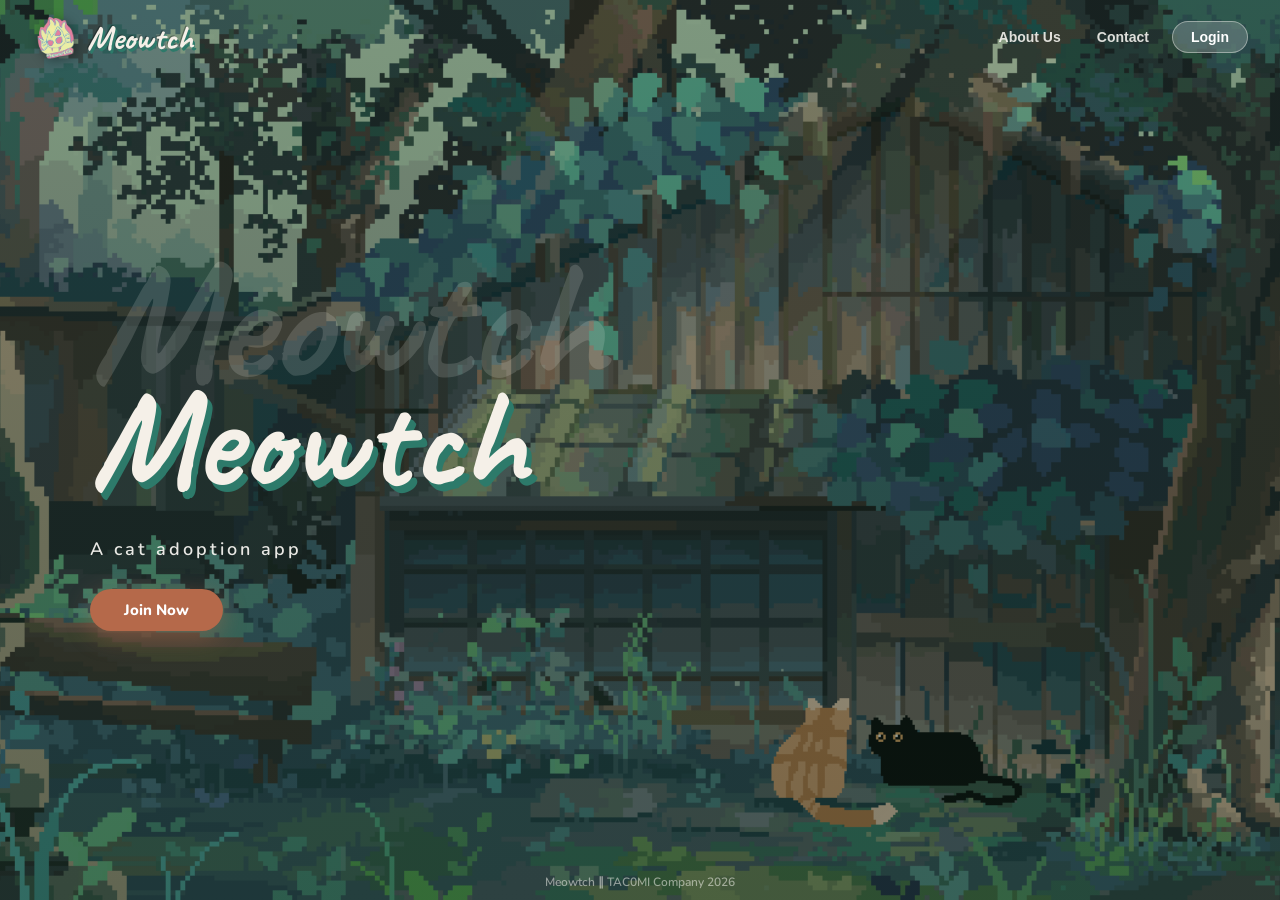
==== commit 8caef140: "Update2" ====
--- a/index.html
+++ b/index.html
@@ -2,14 +2,13 @@
 <html lang="en">
 <head>
 <meta charset="UTF-8">
-<meta name="viewport" content="width=device-width, initial-scale=1.0, maximum-scale=1.0">
+<meta name="viewport" content="width=device-width, initial-scale=1.0, maximum-scale=1.0, viewport-fit=cover">
 <title>Meowtch 🐾</title>
 <link href="https://fonts.googleapis.com/css2?family=Caveat:wght@400;600;700&family=Nunito:wght@400;600;700;800&family=Fredoka+One&display=swap" rel="stylesheet">
 <link rel="stylesheet" href="css.css"/>
 <script src="https://cdnjs.cloudflare.com/ajax/libs/vanilla-tilt/1.8.1/vanilla-tilt.min.js" defer></script>
 </head>
 <body>
-
 <div class="deco" style="top:28%;left:5%;animation-delay:0s">🍃</div>
 <div class="deco" style="top:68%;left:8%;animation-delay:2s;font-size:15px">🌿</div>
 <div class="deco" style="top:55%;right:6%;animation-delay:1s">🐾</div>
@@ -49,13 +48,12 @@
       <button class="auth-tab active" id="tab-login" onclick="switchAuthTab('login')">Login</button>
       <button class="auth-tab" id="tab-signup" onclick="switchAuthTab('signup')">Sign Up</button>
     </div>
-    <!-- LOGIN -->
     <div id="login-form">
-      <button class="social-btn social-btn-google" onclick="doSocialLogin('google')">
+      <button class="social-btn social-btn-google" onclick="doSocialLogin('google','adopter')">
         <svg class="social-icon" viewBox="0 0 24 24"><path d="M22.56 12.25c0-.78-.07-1.53-.2-2.25H12v4.26h5.92c-.26 1.37-1.04 2.53-2.21 3.31v2.77h3.57c2.08-1.92 3.28-4.74 3.28-8.09z" fill="#4285F4"/><path d="M12 23c2.97 0 5.46-.98 7.28-2.66l-3.57-2.77c-.98.66-2.23 1.06-3.71 1.06-2.86 0-5.29-1.93-6.16-4.53H2.18v2.84C3.99 20.53 7.7 23 12 23z" fill="#34A853"/><path d="M5.84 14.09c-.22-.66-.35-1.36-.35-2.09s.13-1.43.35-2.09V7.07H2.18C1.43 8.55 1 10.22 1 12s.43 3.45 1.18 4.93l3.66-2.84z" fill="#FBBC05"/><path d="M12 5.38c1.62 0 3.06.56 4.21 1.64l3.15-3.15C17.45 2.09 14.97 1 12 1 7.7 1 3.99 3.47 2.18 7.07l3.66 2.84c.87-2.6 3.3-4.53 6.16-4.53z" fill="#EA4335"/></svg>
         Continue with Google
       </button>
-      <button class="social-btn social-btn-facebook" onclick="doSocialLogin('facebook')">
+      <button class="social-btn social-btn-facebook" onclick="doSocialLogin('facebook','adopter')">
         <svg class="social-icon" viewBox="0 0 24 24"><path d="M24 12.073c0-6.627-5.373-12-12-12s-12 5.373-12 12c0 5.99 4.388 10.954 10.125 11.854v-8.385H7.078v-3.47h3.047V9.43c0-3.007 1.792-4.669 4.533-4.669 1.312 0 2.686.235 2.686.235v2.953H15.83c-1.491 0-1.956.925-1.956 1.874v2.25h3.328l-.532 3.47h-2.796v8.385C19.612 23.027 24 18.062 24 12.073z" fill="#fff"/></svg>
         Continue with Facebook
       </button>
@@ -64,32 +62,28 @@
       <div class="form-group"><label>Password</label><input type="password" id="login-pass" placeholder="••••••••"></div>
       <button class="btn btn-primary" style="width:100%;margin-top:5px" onclick="doLogin()">Login 🐾</button>
     </div>
-    <!-- SIGNUP -->
     <div id="signup-form" style="display:none">
       <div id="signup-step-choose">
-        <button class="social-btn social-btn-google" onclick="doSocialLogin('google')">
-          <svg class="social-icon" viewBox="0 0 24 24"><path d="M22.56 12.25c0-.78-.07-1.53-.2-2.25H12v4.26h5.92c-.26 1.37-1.04 2.53-2.21 3.31v2.77h3.57c2.08-1.92 3.28-4.74 3.28-8.09z" fill="#4285F4"/><path d="M12 23c2.97 0 5.46-.98 7.28-2.66l-3.57-2.77c-.98.66-2.23 1.06-3.71 1.06-2.86 0-5.29-1.93-6.16-4.53H2.18v2.84C3.99 20.53 7.7 23 12 23z" fill="#34A853"/><path d="M5.84 14.09c-.22-.66-.35-1.36-.35-2.09s.13-1.43.35-2.09V7.07H2.18C1.43 8.55 1 10.22 1 12s.43 3.45 1.18 4.93l3.66-2.84z" fill="#FBBC05"/><path d="M12 5.38c1.62 0 3.06.56 4.21 1.64l3.15-3.15C17.45 2.09 14.97 1 12 1 7.7 1 3.99 3.47 2.18 7.07l3.66 2.84c.87-2.6 3.3-4.53 6.16-4.53z" fill="#EA4335"/></svg>
-          Sign up with Google
+        <div class="role-picker-section" style="margin-bottom:14px">
+          <label style="font-size:14px;font-weight:800;color:var(--teal-dark);margin-bottom:10px;display:block">I am joining as...</label>
+          <div class="role-picker">
+            <div class="role-card selected" id="role-adopter" onclick="selectRole('adopter')"><div class="role-icon">🏠</div><div class="role-label">Adopter</div><div class="role-desc">I want to adopt a cat</div></div>
+            <div class="role-card" id="role-owner" onclick="selectRole('owner')"><div class="role-icon">🐱</div><div class="role-label">Owner</div><div class="role-desc">I have cats to rehome</div></div>
+          </div>
+        </div>
+        <button class="social-btn social-btn-google" onclick="doSocialSignup('google')">
+          <svg class="social-icon" viewBox="0 0 24 24"><path d="M22.56 12.25c0-.78-.07-1.53-.2-2.25H12v4.26h5.92c-.26 1.37-1.04 2.53-2.21 3.31v2.77h3.57c2.08-1.92 3.28-4.74 3.28-8.09z" fill="#4285F4"/><path d="M12 23c2.97 0 5.46-.98 7.28-2.66l-3.57-2.77c-.98.66-2.23 1.06-3.71 1.06-2.86 0-5.29-1.93-6.16-4.53H2.18v2.84C3.99 20.53 7.7 23 12 23z" fill="#34A853"/><path d="M5.84 14.09c-.22-.66-.35-1.36-.35-2.09s.13-1.43.35-2.09V7.07H2.18C1.43 8.55 1 10.22 1 12s.43 3.45 1.18 4.93l3.66-2.84z" fill="#FBBC05"/><path d="M12 5.38c1.62 0 3.06.56 4.21 1.64l3.15-3.15C17.45 2.09 14.97 1 12 1 7.7 1 3.99 3.47 2.18 7.07l3.66 2.84c.87-2.6 3.3-4.53 6.16-4.53z" fill="#EA4335"/></svg>Sign up with Google
         </button>
-        <button class="social-btn social-btn-facebook" onclick="doSocialLogin('facebook')">
-          <svg class="social-icon" viewBox="0 0 24 24"><path d="M24 12.073c0-6.627-5.373-12-12-12s-12 5.373-12 12c0 5.99 4.388 10.954 10.125 11.854v-8.385H7.078v-3.47h3.047V9.43c0-3.007 1.792-4.669 4.533-4.669 1.312 0 2.686.235 2.686.235v2.953H15.83c-1.491 0-1.956.925-1.956 1.874v2.25h3.328l-.532 3.47h-2.796v8.385C19.612 23.027 24 18.062 24 12.073z" fill="#fff"/></svg>
-          Sign up with Facebook
+        <button class="social-btn social-btn-facebook" onclick="doSocialSignup('facebook')">
+          <svg class="social-icon" viewBox="0 0 24 24"><path d="M24 12.073c0-6.627-5.373-12-12-12s-12 5.373-12 12c0 5.99 4.388 10.954 10.125 11.854v-8.385H7.078v-3.47h3.047V9.43c0-3.007 1.792-4.669 4.533-4.669 1.312 0 2.686.235 2.686.235v2.953H15.83c-1.491 0-1.956.925-1.956 1.874v2.25h3.328l-.532 3.47h-2.796v8.385C19.612 23.027 24 18.062 24 12.073z" fill="#fff"/></svg>Sign up with Facebook
         </button>
         <div class="auth-divider">or</div>
         <button class="social-btn social-btn-email" onclick="showEmailSignup()">
-          <svg class="social-icon" viewBox="0 0 24 24"><path d="M20 4H4c-1.1 0-2 .9-2 2v12c0 1.1.9 2 2 2h16c1.1 0 2-.9 2-2V6c0-1.1-.9-2-2-2zm0 4-8 5-8-5V6l8 5 8-5v2z" fill="#4a9e8e"/></svg>
-          Create account with Email
+          <svg class="social-icon" viewBox="0 0 24 24"><path d="M20 4H4c-1.1 0-2 .9-2 2v12c0 1.1.9 2 2 2h16c1.1 0 2-.9 2-2V6c0-1.1-.9-2-2-2zm0 4-8 5-8-5V6l8 5 8-5v2z" fill="#4a9e8e"/></svg>Create account with Email
         </button>
       </div>
       <div id="signup-step-email" style="display:none">
         <button class="auth-back-inline" onclick="hideEmailSignup()">← Back</button>
-        <div class="role-picker-section">
-          <label>I am a...</label>
-          <div class="role-picker">
-            <div class="role-card selected" id="role-adopter" onclick="selectRole('adopter')"><div class="role-icon">🏠</div><div class="role-label">Adopter</div><div class="role-desc">I want to adopt a cat</div></div>
-            <div class="role-card" id="role-owner" onclick="selectRole('owner')"><div class="role-icon">🐱</div><div class="role-label">Owner</div><div class="role-desc">I have cats to rehome</div></div>
-          </div>
-        </div>
         <div class="form-group"><label>Full Name</label><input type="text" id="signup-name" placeholder="Your name"></div>
         <div class="form-group"><label>Email</label><input type="email" id="signup-email" placeholder="your@email.com"></div>
         <div class="form-group"><label>Password</label><input type="password" id="signup-pass" placeholder="Min. 6 characters"></div>
@@ -103,35 +97,22 @@
 <!-- PAGE 3: DISCOVER -->
 <div class="page" id="page-discover">
   <div class="discover-overlay"></div>
-
-  <!-- APP NAV -->
   <nav class="app-nav">
     <a class="app-nav-logo" href="#"><img src="logotrans.png" alt="Meowtch"><span>Meowtch</span></a>
-    <div class="app-nav-tabs">
-      <button class="app-nav-tab active" onclick="switchDiscoverTab('discover',this)">₍^. .^₎⟆ Discover</button>
-    </div>
+    <span class="app-nav-title" id="discoverNavTitle">₍^. .^₎⟆ Discover</span>
     <div class="app-nav-right">
       <button class="nav-icon-btn nav-badge" id="msgNavBtn" data-count="" onclick="showMatchesPanel()" title="Messages">✉</button>
-      <button class="nav-profile-btn" onclick="showDashboard()" title="My Profile">👤</button>
-      <button class="nav-logout-btn" onclick="doLogout()">Logout 👋</button>
+      <button class="nav-icon-btn" onclick="showDashboard()" title="Profile">
+        <svg width="15" height="15" viewBox="0 0 24 24" fill="currentColor"><path d="M12 12c2.7 0 4.8-2.1 4.8-4.8S14.7 2.4 12 2.4 7.2 4.5 7.2 7.2 9.3 12 12 12zm0 2.4c-3.2 0-9.6 1.6-9.6 4.8v2.4h19.2v-2.4c0-3.2-6.4-4.8-9.6-4.8z"/></svg>
+      </button>
+      <button class="nav-icon-btn nav-icon-logout" onclick="doLogout()" title="Logout">⏻</button>
     </div>
   </nav>
 
-  <!-- STATS BAR (real-time, top) -->
-  <div class="stats-bar">
-    <div class="stat-item"><span class="stat-num" id="statCats">0</span><span class="stat-label">AVAILABLE CATS</span></div>
-    <div class="stat-item"><span class="stat-num" id="statMatches">0</span><span class="stat-label">MATCHES TODAY</span></div>
-    <div class="stat-item"><span class="stat-num" id="statAdopted">0</span><span class="stat-label">ADOPTED CATS</span></div>
-    <div class="stat-item"><span class="stat-num">3</span><span class="stat-label">NEARBY SHELTERS</span></div>
-  </div>
-
-  <!-- MAIN DISCOVER AREA -->
   <div class="discover-main">
     <div class="discover-body">
-
       <!-- LEFT: SWIPE AREA -->
       <div class="card-area">
-        <div class="card-tagline">swipe through adoptable cats, match, and give them a forever home 🏠</div>
         <div class="card-stack" id="cardStack">
           <div class="cat-card back-card-2" id="backCard2">
             <div class="cat-card-img-placeholder" style="font-size:0;background:linear-gradient(135deg,rgba(74,158,142,.1),rgba(168,191,138,.15))"></div>
@@ -144,13 +125,10 @@
           <div class="cat-card front-card" id="frontCard">
             <div class="swipe-label swipe-like" id="swipeLike">ADOPT! 💚</div>
             <div class="swipe-label swipe-nope" id="swipeNope">PASS 💔</div>
-            <img class="cat-card-img" id="cardImg" src="" alt="Cat photo" style="display:none">
+            <img class="cat-card-img" id="cardImg" src="" alt="photo" style="display:none">
             <div class="cat-card-img-placeholder" id="cardImgPlaceholder">🐱</div>
             <div class="card-info">
-              <div class="card-name-row">
-                <span class="card-name" id="cardName">Jellybean</span>
-                <span class="card-age" id="cardAge">1 yr</span>
-              </div>
+              <div class="card-name-row"><span class="card-name" id="cardName">Jellybean</span><span class="card-age" id="cardAge">1 yr</span></div>
               <div class="card-breed" id="cardBreed">📍 Baguio City • Orange Tabby</div>
               <div class="card-traits" id="cardTraits"></div>
               <div class="card-bio" id="cardBio"></div>
@@ -159,48 +137,54 @@
           <div class="no-more-cats" id="noMoreCats">
             <div class="big-emoji">😿</div>
             <h3>You've seen them all!</h3>
-            <p>Check back soon or adjust your filters!</p>
-            <button class="btn btn-primary" onclick="resetCards()">🔄 Refresh Cats</button>
+            <p>Check back soon or adjust filters!</p>
+            <button class="btn btn-primary" onclick="resetCards()">🔄 Refresh</button>
           </div>
         </div>
         <div class="action-buttons">
           <button class="action-btn btn-undo" onclick="undoSwipe()" title="Undo">↩️</button>
           <button class="action-btn btn-nope" onclick="swipeLeft()" title="Pass">❌</button>
-          <button class="action-btn btn-super" onclick="superLike()" title="Super Like">⭐</button>
-          <button class="action-btn btn-like" onclick="swipeRight()" title="Adopt">💚</button>
-          <button class="action-btn btn-undo" onclick="boostCard()" title="Boost" style="font-size:15px">⚡</button>
-        </div>
-        <div class="swipe-hint"><span>👈 Pass</span><span>⭐ Super Like</span><span>💚 Adopt 👉</span></div>
-      </div>
-
-      <!-- RIGHT: SIDEBAR -->
+          <button class="action-btn btn-super" onclick="superLike()" title="Super">⭐</button>
+          <button class="action-btn btn-like" onclick="swipeRight()" title="Like">💚</button>
+          <button class="action-btn btn-undo" onclick="boostCard()" title="Boost">⚡</button>
+        </div>
+        <div class="swipe-hint"><span>👈 Pass</span><span>⭐ Super</span><span>💚 Like 👉</span></div>
+      </div>
+
+      <!-- RIGHT: SIDEBAR BLOBS -->
       <div class="discover-sidebar">
+        <!-- Stats blob — full width -->
+        <div class="sidebar-card stats-blob">
+          <div class="stats-row">
+            <div class="stat-item"><span class="stat-num" id="statCats">0</span><span class="stat-label">AVAILABLE<br>CATS</span></div>
+            <div class="stat-sep"></div>
+            <div class="stat-item"><span class="stat-num" id="statMatches">0</span><span class="stat-label">MATCHES<br>TODAY</span></div>
+            <div class="stat-sep"></div>
+            <div class="stat-item"><span class="stat-num" id="statAdopted">0</span><span class="stat-label">ADOPTED<br>CATS</span></div>
+            <div class="stat-sep"></div>
+            <div class="stat-item"><span class="stat-num">3</span><span class="stat-label">NEARBY<br>SHELTERS</span></div>
+          </div>
+        </div>
+
         <!-- Filters -->
         <div class="sidebar-card">
           <h3>🎛️ Filters</h3>
-          <div class="filter-row">
-            <span class="filter-label">Max Age</span>
-            <span class="filter-val" id="ageVal">Any age</span>
-          </div>
-          <input type="range" id="ageSlider" min="0" max="15" value="15"
-            oninput="document.getElementById('ageVal').textContent=this.value>=15?'Any age':'0–'+this.value+' yrs';applyFilters()">
-          <div class="filter-row">
-            <span class="filter-label">Distance</span>
-            <span class="filter-val" id="distVal">10 km</span>
-          </div>
+          <div class="filter-row"><span class="filter-label">Max Age</span><span class="filter-val" id="ageVal">Any age</span></div>
+          <input type="range" id="ageSlider" min="0" max="15" value="15" oninput="document.getElementById('ageVal').textContent=this.value>=15?'Any age':'0–'+this.value+' yrs';applyFilters()">
+          <div class="filter-row"><span class="filter-label">Distance</span><span class="filter-val" id="distVal">10 km</span></div>
           <input type="range" min="1" max="50" value="10" oninput="document.getElementById('distVal').textContent=this.value+' km'">
-          <div class="filter-label" style="margin-bottom:6px">Personality</div>
+          <div class="filter-label" style="margin-bottom:5px">Personality</div>
           <div class="filter-chips">
-            <div class="filter-chip active" data-trait="calm" onclick="toggleChip(this);applyFilters()">😴 Calm</div>
+            <div class="filter-chip" data-trait="calm" onclick="toggleChip(this);applyFilters()">😴 Calm</div>
             <div class="filter-chip" data-trait="playful" onclick="toggleChip(this);applyFilters()">🏃 Playful</div>
-            <div class="filter-chip active" data-trait="cuddly" onclick="toggleChip(this);applyFilters()">🤗 Cuddly</div>
+            <div class="filter-chip" data-trait="cuddly" onclick="toggleChip(this);applyFilters()">🤗 Cuddly</div>
             <div class="filter-chip" data-trait="sassy" onclick="toggleChip(this);applyFilters()">😼 Sassy</div>
             <div class="filter-chip" data-trait="active" onclick="toggleChip(this);applyFilters()">🐾 Active</div>
             <div class="filter-chip" data-trait="shy" onclick="toggleChip(this);applyFilters()">🌙 Shy</div>
           </div>
         </div>
 
-        <!-- Recent Matches -->
+        <!-- Recent Matches — 2-col, bigger avatars -->
         <div class="sidebar-card">
           <h3>♡ Recent Matches</h3>
           <div class="matches-grid" id="sidebarMatchesGrid"></div>
@@ -211,30 +195,37 @@
           <h3>📍 Nearby Shelters</h3>
           <div class="shelter-item">
             <div class="shelter-icon" style="background:rgba(74,158,142,.12)">🏠</div>
-            <div class="shelter-info"><div class="shelter-name">Baguio Cat Rescue</div><div class="shelter-dist">⭐ 4.9 • 1.2 km away</div></div>
-            <span class="shelter-count">23 cats</span>
+            <div class="shelter-info"><div class="shelter-name">Baguio Cat Rescue</div><div class="shelter-dist">⭐ 4.9 • 1.2 km</div></div>
+            <span class="shelter-count">23</span>
           </div>
           <div class="shelter-item">
             <div class="shelter-icon" style="background:rgba(168,191,138,.2)">🐾</div>
-            <div class="shelter-info"><div class="shelter-name">PAWS Benguet</div><div class="shelter-dist">⭐ 4.7 • 3.5 km away</div></div>
-            <span class="shelter-count">41 cats</span>
+            <div class="shelter-info"><div class="shelter-name">PAWS Benguet</div><div class="shelter-dist">⭐ 4.7 • 3.5 km</div></div>
+            <span class="shelter-count">41</span>
           </div>
           <div class="shelter-item">
             <div class="shelter-icon" style="background:rgba(212,168,83,.12)">🌸</div>
-            <div class="shelter-info"><div class="shelter-name">Happy Paws Shelter</div><div class="shelter-dist">⭐ 4.8 • 6.1 km away</div></div>
-            <span class="shelter-count">17 cats</span>
+            <div class="shelter-info"><div class="shelter-name">Happy Paws Shelter</div><div class="shelter-dist">⭐ 4.8 • 6.1 km</div></div>
+            <span class="shelter-count">17</span>
           </div>
         </div>
 
         <!-- Adoption Tip -->
         <div class="sidebar-card tip-card">
           <h3>💡 Adoption Tip</h3>
-          <p id="adoptionTip">Senior cats (7+ yrs) are often overlooked but make wonderful, calm companions! 🐾</p>
-        </div>
-      </div>
-    </div>
-
-    <!-- MATCHES PANEL -->
+          <p id="adoptionTip">Senior cats (7+ yrs) are often overlooked but make wonderful companions! 🐾</p>
+          <br>
+          <p id="adoptionTip">swipe through adoptable cats, match, and give them a forever home 🏠</p>
+        </div>
+
+        <!-- Tagline pill — full width, bottom of sidebar -->
+        <div class="discover-tagline">
+          <span id="discoverTagline"></span>
+        </div>
+      </div>
+    </div>
+
+    <!-- MATCHES PANEL (position:fixed) -->
     <div class="side-panel" id="matchesPanel">
       <div class="panel-header">
         <div class="panel-title">♡ Your Matches</div>
@@ -254,23 +245,32 @@
             <div class="chat-partner-status">Active now</div>
           </div>
         </div>
-        <button class="btn btn-secondary" style="font-size:12px;padding:5px 13px" onclick="viewCatProfile()">View Profile</button>
+        <button class="btn btn-secondary" style="font-size:11px;padding:5px 10px" onclick="viewProfile()">👁 Profile</button>
       </div>
       <div class="chat-messages" id="chatMessages">
         <div class="chat-empty"><div class="chat-empty-icon">💬</div><div>Say hello! Start the conversation 🐾</div></div>
       </div>
       <div class="chat-input-area">
-        <input class="chat-input" id="chatInput" placeholder="Type a message..."
-          onkeydown="if(event.key==='Enter'&&!event.shiftKey){event.preventDefault();sendMessage()}">
+        <input class="chat-input" id="chatInput" placeholder="Type a message..." onkeydown="if(event.key==='Enter'&&!event.shiftKey){event.preventDefault();sendMessage()}">
         <button class="chat-send" onclick="sendMessage()">➤</button>
       </div>
     </div>
+
+    <!-- PROFILE VIEW PANEL (cat or adopter detail) -->
+    <div class="side-panel" id="profileViewPanel">
+      <div class="panel-header">
+        <button class="panel-close-back" onclick="closePanel('profileViewPanel');document.getElementById('chatPanel').classList.add('open')">←</button>
+        <div class="panel-title" id="profileViewTitle">Profile</div>
+        <div style="width:30px"></div>
+      </div>
+      <div class="profile-view-content" id="profileViewContent"></div>
+    </div>
   </div>
 
-  <!-- MOBILE BOTTOM NAV -->
+  <!-- MOBILE NAV -->
   <nav class="mobile-bottom-nav" id="mobileNav">
     <button class="mob-nav-btn active" id="mobDiscover" onclick="closePanels();setMobActive(this)"><span>🐾</span><span>Discover</span></button>
-    <button class="mob-nav-btn" id="mobMatches" onclick="showMatchesPanel();setMobActive(this)"><span>♡</span><span>Matches</span></button>
+    <button class="mob-nav-btn" id="mobMatches" onclick="showMatchesPanel();setMobActive(this)"><span>✉</span><span>Matches</span></button>
     <button class="mob-nav-btn" onclick="showDashboard()"><span>👤</span><span>Profile</span></button>
     <button class="mob-nav-btn" onclick="doLogout()"><span>⏻</span><span>Logout</span></button>
   </nav>
@@ -293,7 +293,7 @@
 <div class="page" id="page-owner">
   <div class="dashboard-nav">
     <div>
-      <div class="dashboard-title">My Cats 🐾</div>
+      <div class="dashboard-title">Owner Dashboard 🐱</div>
       <div style="font-size:12px;color:#888;font-weight:600" id="ownerWelcome">Welcome back!</div>
     </div>
     <div style="display:flex;gap:7px;align-items:center">
@@ -303,8 +303,39 @@
     </div>
   </div>
   <div class="dashboard-body">
-    <div><div class="dash-section-title">Cat Profiles</div><div class="cat-profiles-grid" id="catProfilesGrid"></div></div>
-    <div><div class="dash-section-title">Adoption Requests</div><div id="adoptionRequests" style="color:#888;font-size:14px">No pending requests.</div></div>
+    <!-- Owner profile section -->
+    <div>
+      <div class="dash-section-title">My Profile</div>
+      <div class="owner-profile-card">
+        <div class="owner-profile-left">
+          <div class="profile-avatar-wrap">
+            <div class="profile-avatar-placeholder" id="ownerAvatarDisplay">🐱</div>
+            <div class="profile-edit-avatar" onclick="document.getElementById('ownerAvatarInput').click()">✏</div>
+            <input type="file" id="ownerAvatarInput" accept="image/*" style="display:none" onchange="uploadOwnerAvatar(this)">
+          </div>
+          <div>
+            <div class="profile-name" id="ownerNameDisplay">Your Name</div>
+            <div class="profile-badge" style="background:rgba(168,191,138,.2);color:var(--sage-dark);margin-bottom:4px">🐱 Cat Owner</div>
+            <div class="profile-email" id="ownerEmailDisplay" style="font-size:11px;color:#aaa"></div>
+          </div>
+        </div>
+        <div class="owner-profile-right">
+          <div class="form-group"><label>Bio (shown to adopters)</label><textarea id="ownerBio" rows="2" placeholder="Tell adopters about yourself..."></textarea></div>
+          <div class="form-group"><label>Location</label><input type="text" id="ownerLocationInput" placeholder="e.g. Baguio City"></div>
+          <button class="btn btn-primary" style="width:100%;margin-top:4px;font-size:13px" onclick="saveOwnerProfile()">Save Profile 🐾</button>
+        </div>
+      </div>
+    </div>
+    <!-- Cat profiles -->
+    <div>
+      <div class="dash-section-title">Your Cat Profiles</div>
+      <div class="cat-profiles-grid" id="catProfilesGrid"></div>
+    </div>
+    <!-- Adoption requests -->
+    <div>
+      <div class="dash-section-title">Interested Adopters</div>
+      <div id="adoptionRequests" style="color:#999;font-size:13px">No requests yet. Add your cats to get started!</div>
+    </div>
   </div>
 </div>
 
@@ -341,10 +372,10 @@
         <label>Living Situation</label>
         <select id="adopterLiving"><option>House with yard</option><option>Apartment</option><option>Condo</option><option>Other</option></select>
       </div>
-      <button class="btn btn-primary" style="margin-top:7px" onclick="saveAdopterProfile()">Save Profile 🐾</button>
+      <button class="btn btn-primary" style="margin-top:7px;width:100%" onclick="saveAdopterProfile()">Save Profile 🐾</button>
     </div>
     <div>
-      <div class="dash-section-title">Cats I'm Adopting 🐾</div>
+      <div class="dash-section-title">Cats I'm Matched With 🐾</div>
       <div class="adopted-cats-grid" id="adoptedCatsGrid">
         <div style="color:#999;font-size:13px;grid-column:1/-1">Start swiping to find your match!</div>
       </div>
@@ -362,14 +393,14 @@
     <div class="form-group"><label>Cat's Name</label><input type="text" id="catName" placeholder="e.g. Jellybean"></div>
     <div class="form-group"><label>Age (years)</label><input type="number" id="catAge" placeholder="e.g. 2" min="0" max="20"></div>
     <div class="form-group"><label>Breed</label><input type="text" id="catBreed" placeholder="e.g. Orange Tabby"></div>
-    <div class="form-group"><label>Location</label><input type="text" id="catLocation" placeholder="e.g. Baguio City"></div>
+    <div class="form-group"><label>Location / City</label><input type="text" id="catLocation" placeholder="e.g. Baguio City"></div>
     <div class="form-group"><label>Bio</label><textarea id="catBioInput" rows="3" placeholder="Tell adopters about this cat..."></textarea></div>
     <div class="form-group">
-      <label>Personality</label>
+      <label>Personality &amp; Status</label>
       <div class="personality-grid">
         <div class="personality-chip" onclick="this.classList.toggle('selected')">😴 Calm</div>
         <div class="personality-chip" onclick="this.classList.toggle('selected')">🏃 Playful</div>
-        <div class="personality-chip selected" onclick="this.classList.toggle('selected')">🤗 Cuddly</div>
+        <div class="personality-chip" onclick="this.classList.toggle('selected')">🤗 Cuddly</div>
         <div class="personality-chip" onclick="this.classList.toggle('selected')">😼 Sassy</div>
         <div class="personality-chip" onclick="this.classList.toggle('selected')">🐾 Active</div>
         <div class="personality-chip" onclick="this.classList.toggle('selected')">🌙 Shy</div>
@@ -386,7 +417,6 @@
 </div>
 
 <script>
-/* ─── LOCAL STORAGE ─── */
 const LS={
   get:k=>{try{return JSON.parse(localStorage.getItem(k))}catch{return null}},
   set:(k,v)=>localStorage.setItem(k,JSON.stringify(v)),
@@ -397,26 +427,28 @@
 if(!LS.get('meowtch_matches')) LS.set('meowtch_matches',[]);
 if(!LS.get('meowtch_chats'))   LS.set('meowtch_chats',{});
 
-/* ─── DEMO CATS (corrected names) ─── */
 const demoCats=[
-  {
-    id:'demo-1',name:'Jellybean',ageNum:1,age:'1 yr',breed:'📍 Baguio City • Orange Tabby',
-    imgSrc:'cat1.jpeg',imgEmoji:'🐱',
-    bio:"Hi! I'm Jellybean — squishy, sweet, and always ready for cuddles. I love watching the world from windowsills and making biscuits on your lap. Will you be my forever human? 🍊",
-    traits:[['Cuddly','teal'],['Playful','sage'],['Vaccinated','amber'],['Indoor','terra']]
-  },
-  {
-    id:'demo-2',name:'Tala',ageNum:2,age:'2 yrs',breed:'📍 La Trinidad • Tabby Mix',
-    imgSrc:'cat2.jpeg',imgEmoji:'🎄',
-    bio:"Tala arrived wearing a tiny Santa hat and never looked back. She's festive, fearless, and secretly the most dramatic cat you'll ever meet. Ready for an adventure? 🎄",
-    traits:[['Vocal','teal'],['Playful','sage'],['House-trained','amber'],['Vaccinated','teal']]
-  },
-  {
-    id:'demo-3',name:'Crinkles',ageNum:2,age:'2 yrs',breed:'📍 Baguio City • Siamese',
-    imgSrc:'cat3.jpeg',imgEmoji:'😺',
-    bio:"I'm Crinkles — a little blurry, a lot of love. I make the funniest faces and will talk your ear off. I'm looking for someone patient and warm to call home. 💙",
-    traits:[['Sassy','terra'],['Cuddly','teal'],['Vaccinated','amber'],['Active','sage']]
-  }
+  {id:'demo-1',name:'Jellybean',ageNum:1,age:'1 yr',breed:'📍 Baguio City • Orange Tabby',imgSrc:'cat1.jpeg',imgEmoji:'🐱',
+   bio:"Hi! I'm Jellybean — squishy, sweet, and always ready for cuddles. I love watching the world from windowsills and making biscuits on your lap. Will you be my forever human? 🍊",
+   traits:[['Cuddly','teal'],['Playful','sage'],['Vaccinated','amber'],['Indoor','terra']]},
+  {id:'demo-2',name:'Crinkles',ageNum:2,age:'2 yrs',breed:'📍 La Trinidad • Siamese',imgSrc:'cat2.jpeg',imgEmoji:'🐈',
+   bio:"I'm Crinkles — a little blurry, a lot of love. I make the funniest faces and will talk your ear off. Looking for someone patient and warm to call home. 💙",
+   traits:[['Vocal','teal'],['Playful','sage'],['House-trained','amber'],['Vaccinated','teal']]},
+  {id:'demo-3',name:'Tala',ageNum:2,age:'2 yrs',breed:'📍 Baguio City • Persian Himalayan',imgSrc:'cat3.jpeg',imgEmoji:'🎄',
+   bio:"Tala arrived wearing a tiny Santa hat and never looked back. She's festive, fearless, and secretly the most dramatic cat you'll ever meet. Ready for an adventure? 🎄",
+   traits:[['Sassy','terra'],['Cuddly','teal'],['Vaccinated','amber'],['Active','sage']]}
+];
+
+const demoAdopters=[
+  {id:'demoA-1',name:'Maria Santos',ageNum:28,age:'28',breed:'📍 Baguio City • House with yard',imgSrc:'',imgEmoji:'👩',
+   bio:"Experienced cat owner with a quiet home and a big sunny yard. Looking for a gentle companion to share lazy afternoons with. I work from home and have no other pets! ☕🌿",
+   traits:[['Has yard','sage'],['Experienced','teal'],['WFH','amber'],['Non-smoker','teal']]},
+  {id:'demoA-2',name:'Jose Reyes',ageNum:35,age:'35',breed:'📍 La Trinidad • Apartment',imgSrc:'',imgEmoji:'👨',
+   bio:"Work-from-home developer looking for a feline coding buddy. Cozy apartment, always home, very patient. Would love a playful independent cat! 💻",
+   traits:[['WFH','teal'],['Apartment','amber'],['Kid-free','sage'],['Patient','teal']]},
+  {id:'demoA-3',name:'Anna Cruz',ageNum:24,age:'24',breed:'📍 Baguio City • Condo',imgSrc:'',imgEmoji:'👧',
+   bio:"Newly graduated nurse. Gentle, patient, and will absolutely spoil any cat I adopt. My condo has a balcony garden — perfect for a curious cat! 🌸",
+   traits:[['Gentle','teal'],['Indoor setup','amber'],['First-time','sage'],['Nurse','teal']]}
 ];
 
 const adoptionTips=[
@@ -427,21 +459,19 @@
   "Cats feel safest with routine — try feeding them at the same time each day! 🕐"
 ];
 
-/* ─── STATE ─── */
 let currentUser=null,currentUserData=null;
-let baseCats=[],currentCats=[...demoCats];
+let baseCats=[],currentCats=[];
 let currentIndex=0,swipeHistory=[];
-let currentMatchedCat=null,currentChatConvoId=null;
+let currentMatchedCat=null,currentChatConvoId=null,currentChatPartner=null;
 let editingCatId=null,catImgFile=null,userCats=[];
 
-/* ─── PAGE NAV ─── */
+const isOwner=()=>currentUserData&&currentUserData.role==='owner';
+
 function showPage(id){
   document.querySelectorAll('.page').forEach(p=>p.classList.remove('active'));
   document.getElementById(id).classList.add('active');
   closePanels();
 }
-
-/* ─── PANELS ─── */
 function showMatchesPanel(){
   if(!document.getElementById('page-discover').classList.contains('active')){
     document.querySelectorAll('.page').forEach(p=>p.classList.remove('active'));
@@ -450,25 +480,23 @@
   loadMatchesList();
   document.getElementById('matchesPanel').classList.add('open');
   document.getElementById('chatPanel').classList.remove('open');
-}
-function closePanel(id){document.getElementById(id).classList.remove('open')}
+  document.getElementById('profileViewPanel').classList.remove('open');
+}
+function closePanel(id){document.getElementById(id).classList.remove('open');}
 function closePanels(){
-  document.getElementById('matchesPanel')?.classList.remove('open');
-  document.getElementById('chatPanel')?.classList.remove('open');
+  ['matchesPanel','chatPanel','profileViewPanel'].forEach(id=>document.getElementById(id)?.classList.remove('open'));
 }
 function setMobActive(btn){
   document.querySelectorAll('.mob-nav-btn').forEach(b=>b.classList.remove('active'));
   btn.classList.add('active');
 }
-
-/* ─── TOAST ─── */
 function toast(msg){
   const t=document.getElementById('toast');
-  t.textContent=msg; t.classList.add('show');
+  t.textContent=msg;t.classList.add('show');
   setTimeout(()=>t.classList.remove('show'),2800);
 }
 
-/* ─── AUTH ─── */
+/* AUTH */
 function switchAuthTab(tab){
   document.getElementById('login-form').style.display=tab==='login'?'':'none';
   document.getElementById('signup-form').style.display=tab==='signup'?'':'none';
@@ -477,6 +505,9 @@
   if(tab==='signup'){
     document.getElementById('signup-step-choose').style.display='';
     document.getElementById('signup-step-email').style.display='none';
+    selectedRole='adopter';
+    document.getElementById('role-adopter').classList.add('selected');
+    document.getElementById('role-owner').classList.remove('selected');
   }
 }
 let selectedRole='adopter';
@@ -485,24 +516,18 @@
   document.getElementById('role-adopter').classList.toggle('selected',role==='adopter');
   document.getElementById('role-owner').classList.toggle('selected',role==='owner');
 }
-function showEmailSignup(){
-  document.getElementById('signup-step-choose').style.display='none';
-  document.getElementById('signup-step-email').style.display='';
-}
-function hideEmailSignup(){
-  document.getElementById('signup-step-email').style.display='none';
-  document.getElementById('signup-step-choose').style.display='';
-}
-function doSocialLogin(provider){
+function showEmailSignup(){document.getElementById('signup-step-choose').style.display='none';document.getElementById('signup-step-email').style.display='';}
+function hideEmailSignup(){document.getElementById('signup-step-email').style.display='none';document.getElementById('signup-step-choose').style.display='';}
+function doSocialSignup(provider){doSocialLogin(provider,selectedRole);}
+function doSocialLogin(provider,role){
+  role=role||'adopter';
   const names={google:'Google User',facebook:'Facebook User'};
   const uid=provider+'_'+Date.now();
   const email=provider+'@demo.meowtch.com';
-  const userData={name:names[provider],email,role:'adopter',location:'Baguio City',createdAt:Date.now()};
-  const users=LS.get('meowtch_users');
-  users[uid]=userData; LS.set('meowtch_users',users);
-  LS.set('meowtch_session',{uid,...userData});
-  currentUserData=userData;
-  toast(`Signed in with ${provider==='google'?'Google':'Facebook'} 🐾`);
+  const userData={name:names[provider],email,role,location:'Baguio City',createdAt:Date.now()};
+  const users=LS.get('meowtch_users');users[uid]=userData;LS.set('meowtch_users',users);
+  LS.set('meowtch_session',{uid,...userData});currentUserData=userData;
+  toast(`Signed in as ${role} 🐾`);
   afterLogin({uid,displayName:names[provider],email},userData);
 }
 function doSignup(){
@@ -516,9 +541,8 @@
   if(Object.values(users).find(u=>u.email===email)) return toast('Email already registered!');
   const uid='user_'+Date.now();
   const userData={name,email,passHash:btoa(pass),role:selectedRole,location:loc,createdAt:Date.now()};
-  users[uid]=userData; LS.set('meowtch_users',users);
-  LS.set('meowtch_session',{uid,...userData});
-  currentUserData=userData;
+  users[uid]=userData;LS.set('meowtch_users',users);
+  LS.set('meowtch_session',{uid,...userData});currentUserData=userData;
   toast('Account created! Welcome 🐾');
   afterLogin({uid,displayName:name,email},userData);
 }
@@ -531,102 +555,106 @@
   if(!entry) return toast('No account found with that email.');
   const [uid,userData]=entry;
   if(userData.passHash&&userData.passHash!==btoa(pass)) return toast('Wrong password!');
-  LS.set('meowtch_session',{uid,...userData});
-  currentUserData=userData;
+  LS.set('meowtch_session',{uid,...userData});currentUserData=userData;
   toast('Welcome back! 🐾');
   afterLogin({uid,displayName:userData.name,email},userData);
 }
 function afterLogin(user,userData){
   currentUser=user;
-  loadDiscoverCats();
+  loadDiscoverContent();
   showPage('page-discover');
+  if(userData.role==='owner'){
+    document.getElementById('discoverTagline').textContent='swipe through potential adopters and find the perfect home for your cats 🐱';
+    document.getElementById('discoverNavTitle').textContent='₍^. .^₎⟆ Find Adopters';
+    document.getElementById('swipeLike').textContent='MATCH! 💚';
+  } else {
+    document.getElementById('discoverTagline').textContent='swipe through adoptable cats, match, and give them a forever home 🏠';
+    document.getElementById('discoverNavTitle').textContent='₍^. .^₎⟆ Discover';
+    document.getElementById('swipeLike').textContent='ADOPT! 💚';
+  }
 }
 function doLogout(){
-  LS.del('meowtch_session');
-  currentUser=null; currentUserData=null;
-  showPage('page-landing');
-  toast('Logged out. See you soon! 🐾');
-}
-
-/* ─── SESSION RESTORE ─── */
+  LS.del('meowtch_session');currentUser=null;currentUserData=null;
+  showPage('page-landing');toast('Logged out. See you soon! 🐾');
+}
+
 window.addEventListener('load',()=>{
   const session=LS.get('meowtch_session');
   if(session){
     currentUser={uid:session.uid,displayName:session.name,email:session.email};
-    currentUserData=session;
-    loadDiscoverCats();
-    showPage('page-discover');
-  } else {
-    loadCard(0);
-  }
+    currentUserData=session;loadDiscoverContent();showPage('page-discover');
+    if(session.role==='owner'){
+      document.getElementById('discoverTagline').textContent='swipe through potential adopters and find the perfect home for your cats 🐱';
+      document.getElementById('discoverNavTitle').textContent='₍^. .^₎⟆ Find Adopters';
+      document.getElementById('swipeLike').textContent='MATCH! 💚';
+    }
+  } else {loadCard(0);}
   rotateTip();
 });
 
-/* ─── DASHBOARD ─── */
 function showDashboard(){
   if(!currentUserData) return;
-  if(currentUserData.role==='owner'){loadOwnerDashboard();showPage('page-owner');}
+  if(isOwner()){loadOwnerDashboard();showPage('page-owner');}
   else{loadAdopterProfile();showPage('page-adopter');}
 }
 
-/* ─── DISCOVER + STATS ─── */
+/* DISCOVER CONTENT */
+function loadDiscoverContent(){
+  if(isOwner()) loadOwnerDiscover();
+  else loadDiscoverCats();
+}
 function loadDiscoverCats(){
   const stored=LS.get('meowtch_cats')||[];
-  baseCats=stored.length>0?[...stored,...demoCats]:[...demoCats];
-  applyFilters();
-  updateStats();
-  loadSidebarMatches();
-}
-
+  baseCats=stored.length?[...stored,...demoCats]:[...demoCats];
+  applyFilters();updateStats();loadSidebarMatches();
+}
+function loadOwnerDiscover(){
+  const users=LS.get('meowtch_users')||{};
+  const regAdopters=Object.entries(users)
+    .filter(([,u])=>u.role==='adopter')
+    .map(([id,u])=>({
+      id,name:u.name,ageNum:0,age:'',
+      breed:`📍 ${u.location||'Unknown'} • ${u.living||'Home'}`,
+      imgSrc:u.avatarURL||'',imgEmoji:'👤',
+      bio:u.bio||`${u.name} is looking for a furry companion in ${u.location||'their area'}.`,
+      traits:[[u.living||'Home','sage'],['Adopter','teal']]
+    }));
+  baseCats=[...regAdopters,...demoAdopters];
+  applyFilters();updateStats();loadSidebarMatches();
+}
 function applyFilters(){
   const slider=document.getElementById('ageSlider');
   const maxAge=slider?parseInt(slider.value):15;
-  const activeChips=Array.from(document.querySelectorAll('.filter-chip.active'))
-    .map(c=>c.dataset.trait?.toLowerCase()).filter(Boolean);
-
+  const activeChips=Array.from(document.querySelectorAll('.filter-chip.active')).map(c=>c.dataset.trait?.toLowerCase()).filter(Boolean);
   currentCats=(baseCats.length?baseCats:[...demoCats]).filter(cat=>{
-    const age=cat.ageNum!==undefined?cat.ageNum:parseInt(cat.age);
-    if(!isNaN(age)&&maxAge<15&&age>maxAge) return false;
+    if(!isOwner()){const age=cat.ageNum!==undefined?cat.ageNum:parseInt(cat.age);if(!isNaN(age)&&maxAge<15&&age>maxAge)return false;}
     if(activeChips.length>0){
-      const traitNames=(cat.traits||[]).map(t=>(Array.isArray(t)?t[0]:t).toLowerCase().replace(/[^\w\s]/gi,'').trim());
-      return activeChips.some(chip=>traitNames.some(tr=>tr.includes(chip)));
+      const tn=(cat.traits||[]).map(t=>(Array.isArray(t)?t[0]:t).toLowerCase().replace(/[^\w\s]/gi,'').trim());
+      return activeChips.some(chip=>tn.some(tr=>tr.includes(chip)));
     }
     return true;
   });
-
-  currentIndex=0; swipeHistory=[];
-  loadCard(0);
-}
-
+  currentIndex=0;swipeHistory=[];loadCard(0);
+}
 function updateStats(){
   const allCats=[...demoCats,...(LS.get('meowtch_cats')||[])];
   const matches=LS.get('meowtch_matches')||[];
   const today=new Date().toDateString();
-  const todayMatches=matches.filter(m=>new Date(m.timestamp||0).toDateString()===today);
-
-  const sc=document.getElementById('statCats');
-  const sm=document.getElementById('statMatches');
-  const sa=document.getElementById('statAdopted');
-  if(sc) sc.textContent=allCats.length;
-  if(sm) sm.textContent=todayMatches.length;
-  if(sa) sa.textContent=matches.length;
-
+  const todayM=matches.filter(m=>new Date(m.timestamp||0).toDateString()===today);
+  const sc=document.getElementById('statCats');const sm=document.getElementById('statMatches');const sa=document.getElementById('statAdopted');
+  if(sc)sc.textContent=allCats.length;if(sm)sm.textContent=todayM.length;if(sa)sa.textContent=matches.length;
   const msgBtn=document.getElementById('msgNavBtn');
   if(msgBtn&&currentUser){
-    const userMatches=matches.filter(m=>m.adopterId===currentUser.uid);
+    const um=matches.filter(m=>m.adopterId===currentUser.uid||m.ownerId===currentUser.uid);
     const chats=LS.get('meowtch_chats')||{};
-    const unread=userMatches.filter(m=>!(chats['chat_'+m.catId]||[]).length).length;
+    const unread=um.filter(m=>!(chats['chat_'+m.catId]||[]).length).length;
     msgBtn.setAttribute('data-count',unread>0?String(unread):'');
   }
 }
-
 function loadSidebarMatches(){
-  const grid=document.getElementById('sidebarMatchesGrid');
-  if(!grid) return;
+  const grid=document.getElementById('sidebarMatchesGrid');if(!grid)return;
   const matches=currentUser?(LS.get('meowtch_matches')||[]).filter(m=>m.adopterId===currentUser.uid):[];
-
   if(!matches.length){
-    // Show demo cats as placeholders with actual photos
     grid.innerHTML=demoCats.map(cat=>`
       <div class="match-bubble" onclick="showMatchesPanel()">
         <div class="match-avatar" style="border-color:var(--teal-light)">
@@ -636,89 +664,56 @@
       </div>`).join('');
     return;
   }
-
-  grid.innerHTML=matches.slice(-6).reverse().map((m,i)=>`
-    <div class="match-bubble" onclick="showMatchesPanel()">
+  grid.innerHTML=matches.slice(-4).reverse().map((m,i)=>`
+    <div class="match-bubble" onclick="openChat({id:'${m.catId}',name:'${m.catName}',imgEmoji:'${m.catEmoji||'🐱'}',imgSrc:'${(m.catImgSrc||'').replace(/'/g,'')}' })">
       <div class="match-avatar" style="border-color:var(--teal-light)">
-        ${m.catImgSrc
-          ?`<img src="${m.catImgSrc}" alt="${m.catName}" onerror="this.style.display='none';this.parentNode.innerHTML='${m.catEmoji||'🐱'}'">` 
-          :(m.catEmoji||'🐱')}
+        ${m.catImgSrc?`<img src="${m.catImgSrc}" alt="${m.catName}" onerror="this.parentNode.textContent='${m.catEmoji||'🐱'}'">` :(m.catEmoji||'🐱')}
         ${i===0?'<span class="match-new-badge">!</span>':''}
       </div>
       <span class="match-name">${m.catName}</span>
     </div>`).join('');
 }
 
-/* ─── CARDS ─── */
+/* CARDS */
 function loadCard(index){
-  const front=document.getElementById('frontCard');
-  const noMore=document.getElementById('noMoreCats');
-  if(index>=currentCats.length){
-    front.style.display='none'; noMore.classList.add('show'); return;
-  }
-  front.style.display=''; noMore.classList.remove('show');
-  front.className='cat-card front-card';
-
-  const cat=currentCats[index];
-  const imgEl=document.getElementById('cardImg');
-  const phEl=document.getElementById('cardImgPlaceholder');
-
-  if(cat.imgSrc||cat.photoURL){
-    imgEl.src=cat.photoURL||cat.imgSrc;
-    imgEl.style.display='block'; phEl.style.display='none';
-    imgEl.onerror=()=>{imgEl.style.display='none';phEl.style.display='flex';phEl.textContent=cat.imgEmoji||'🐱'};
-  } else {
-    imgEl.style.display='none'; phEl.style.display='flex';
-    phEl.textContent=cat.imgEmoji||'🐱';
-  }
-
-  document.getElementById('cardName').textContent=cat.name;
-  document.getElementById('cardAge').textContent=cat.age+(typeof cat.age==='number'?' yr':'');
-  document.getElementById('cardBreed').textContent=cat.breed;
-  document.getElementById('cardBio').textContent=cat.bio;
-
-  const traitsEl=document.getElementById('cardTraits');
-  traitsEl.innerHTML='';
-  (cat.traits||[]).forEach(([t,c])=>{
-    traitsEl.innerHTML+=`<span class="trait trait-${c||'teal'}">${t}</span>`;
-  });
-
-  document.getElementById('swipeLike').style.opacity=0;
-  document.getElementById('swipeNope').style.opacity=0;
-  front.style.transform=''; front.style.opacity='';
-  initTilt();
-}
-
+  const front=document.getElementById('frontCard');const noMore=document.getElementById('noMoreCats');
+  if(!currentCats.length||index>=currentCats.length){front.style.display='none';noMore.classList.add('show');return;}
+  front.style.display='';noMore.classList.remove('show');front.className='cat-card front-card';
+  const item=currentCats[index];
+  const imgEl=document.getElementById('cardImg');const phEl=document.getElementById('cardImgPlaceholder');
+  if(item.imgSrc||item.photoURL){
+    imgEl.src=item.photoURL||item.imgSrc;imgEl.style.display='block';phEl.style.display='none';
+    imgEl.onerror=()=>{imgEl.style.display='none';phEl.style.display='flex';phEl.textContent=item.imgEmoji||'🐱'};
+  } else {imgEl.style.display='none';phEl.style.display='flex';phEl.textContent=item.imgEmoji||'🐱';}
+  document.getElementById('cardName').textContent=item.name;
+  document.getElementById('cardAge').textContent=item.age||'';
+  document.getElementById('cardBreed').textContent=item.breed||'';
+  document.getElementById('cardBio').textContent=item.bio||'';
+  const traitsEl=document.getElementById('cardTraits');traitsEl.innerHTML='';
+  (item.traits||[]).forEach(([t,c])=>{traitsEl.innerHTML+=`<span class="trait trait-${c||'teal'}">${t}</span>`;});
+  document.getElementById('swipeLike').style.opacity=0;document.getElementById('swipeNope').style.opacity=0;
+  front.style.transform='';front.style.opacity='';initTilt();
+}
 function initTilt(){
   const el=document.getElementById('frontCard');
-  if(typeof VanillaTilt==='undefined'||!el) return;
-  if(el.vanillaTilt) el.vanillaTilt.destroy();
+  if(typeof VanillaTilt==='undefined'||!el)return;
+  if(el.vanillaTilt)el.vanillaTilt.destroy();
   VanillaTilt.init(el,{max:6,speed:400,glare:true,'max-glare':0.06,perspective:900});
 }
-
 function swipeRight(){
-  const cat=currentCats[currentIndex]; if(!cat) return;
-  const front=document.getElementById('frontCard');
-  if(front.vanillaTilt) front.vanillaTilt.destroy();
-  front.classList.add('swiping-right');
-  swipeHistory.push(currentIndex);
-  currentMatchedCat=cat;
-  setTimeout(()=>{
-    currentIndex++; loadCard(currentIndex); spawnHearts();
-    if(Math.random()>.45) setTimeout(()=>showMatchPopup(cat),600);
-  },450);
+  const item=currentCats[currentIndex];if(!item)return;
+  const front=document.getElementById('frontCard');if(front.vanillaTilt)front.vanillaTilt.destroy();
+  front.classList.add('swiping-right');swipeHistory.push(currentIndex);currentMatchedCat=item;
+  setTimeout(()=>{currentIndex++;loadCard(currentIndex);spawnHearts();if(Math.random()>.45)setTimeout(()=>showMatchPopup(item),600);},450);
 }
 function swipeLeft(){
-  const front=document.getElementById('frontCard');
-  if(front.vanillaTilt) front.vanillaTilt.destroy();
-  front.classList.add('swiping-left');
-  swipeHistory.push(currentIndex);
+  const front=document.getElementById('frontCard');if(front.vanillaTilt)front.vanillaTilt.destroy();
+  front.classList.add('swiping-left');swipeHistory.push(currentIndex);
   setTimeout(()=>{currentIndex++;loadCard(currentIndex)},450);
 }
 function superLike(){
-  document.getElementById('swipeLike').textContent='SUPER! ⭐';
-  document.getElementById('swipeLike').style.opacity=1;
-  swipeRight();
+  document.getElementById('swipeLike').textContent=isOwner()?'GREAT FIT! ⭐':'SUPER! ⭐';
+  document.getElementById('swipeLike').style.opacity=1;swipeRight();
 }
 function boostCard(){
   const c=document.getElementById('frontCard');
@@ -726,192 +721,185 @@
   setTimeout(()=>c.style.boxShadow='',1000);
 }
 function undoSwipe(){if(!swipeHistory.length)return;currentIndex=swipeHistory.pop();loadCard(currentIndex);}
-function resetCards(){loadDiscoverCats();}
+function resetCards(){loadDiscoverContent();}
 function toggleChip(el){el.classList.toggle('active');}
 
-/* ─── DRAG ─── */
 let isDragging=false,startX=0,startY=0,curX=0;
-const frontCard=document.getElementById('frontCard');
-frontCard.addEventListener('mousedown',e=>startDrag(e));
-frontCard.addEventListener('touchstart',e=>startDrag(e.touches[0]),{passive:true});
+document.getElementById('frontCard').addEventListener('mousedown',e=>startDrag(e));
+document.getElementById('frontCard').addEventListener('touchstart',e=>startDrag(e.touches[0]),{passive:true});
 document.addEventListener('mousemove',e=>drag(e));
 document.addEventListener('touchmove',e=>drag(e.touches[0]),{passive:true});
 document.addEventListener('mouseup',endDrag);
 document.addEventListener('touchend',endDrag);
-
-function startDrag(e){
-  isDragging=true; startX=e.clientX; startY=e.clientY; curX=0;
-  const el=document.getElementById('frontCard');
-  if(el.vanillaTilt) el.vanillaTilt.destroy();
-}
+function startDrag(e){isDragging=true;startX=e.clientX;startY=e.clientY;curX=0;const el=document.getElementById('frontCard');if(el.vanillaTilt)el.vanillaTilt.destroy();}
 function drag(e){
-  if(!isDragging) return;
-  const card=document.getElementById('frontCard');
-  curX=e.clientX-startX;
-  const dy=(e.clientY-startY)*.3;
+  if(!isDragging)return;const card=document.getElementById('frontCard');
+  curX=e.clientX-startX;const dy=(e.clientY-startY)*.3;
   card.style.transform=`translate(${curX}px,${dy}px) rotate(${curX*.07}deg)`;
   document.getElementById('swipeLike').style.opacity=Math.min(1,Math.max(0,curX/80));
   document.getElementById('swipeNope').style.opacity=Math.min(1,Math.max(0,-curX/80));
 }
 function endDrag(){
-  if(!isDragging) return; isDragging=false;
-  if(curX>80) swipeRight();
-  else if(curX<-80) swipeLeft();
-  else {
+  if(!isDragging)return;isDragging=false;
+  if(curX>80)swipeRight();else if(curX<-80)swipeLeft();
+  else{
     const card=document.getElementById('frontCard');
-    card.style.transition='transform .4s cubic-bezier(.175,.885,.32,1.275)';
-    card.style.transform='';
-    document.getElementById('swipeLike').style.opacity=0;
-    document.getElementById('swipeNope').style.opacity=0;
+    card.style.transition='transform .4s cubic-bezier(.175,.885,.32,1.275)';card.style.transform='';
+    document.getElementById('swipeLike').style.opacity=0;document.getElementById('swipeNope').style.opacity=0;
     setTimeout(()=>{card.style.transition='';initTilt();},400);
   }
 }
 document.addEventListener('keydown',e=>{
-  if(e.key==='ArrowRight') swipeRight();
-  else if(e.key==='ArrowLeft') swipeLeft();
-  else if(e.key==='ArrowUp') superLike();
+  if(e.key==='ArrowRight')swipeRight();else if(e.key==='ArrowLeft')swipeLeft();else if(e.key==='ArrowUp')superLike();
 });
 
-/* ─── MATCH POPUP ─── */
-function showMatchPopup(cat){
-  document.getElementById('matchPopupText').textContent=
-    `You and ${cat.name} could be a perfect pair! Ready to meet them? 🐾`;
-  document.getElementById('matchPopup').classList.add('show');
-  spawnHearts();
+/* MATCH POPUP */
+function showMatchPopup(item){
+  const label=isOwner()?`${item.name} looks like a great adopter for your cats! 🐾`:`You and ${item.name} could be a perfect pair! 🐾`;
+  document.getElementById('matchPopupText').textContent=label;
+  document.getElementById('matchPopup').classList.add('show');spawnHearts();
   if(currentUser){
     const matches=LS.get('meowtch_matches');
-    const already=matches.find(m=>m.adopterId===currentUser.uid&&m.catId===cat.id);
+    const key=isOwner()?item.id+currentUser.uid:currentUser.uid+item.id;
+    const already=matches.find(m=>(m.adopterId===currentUser.uid&&m.catId===item.id)||(m.ownerId===currentUser.uid&&m.catId===item.id));
     if(!already){
       matches.push({
-        adopterId:currentUser.uid,catId:cat.id,catName:cat.name,
-        catEmoji:cat.imgEmoji||'🐱',catImgSrc:cat.imgSrc||cat.photoURL||'',
-        ownerId:cat.ownerId||null,timestamp:Date.now()
+        adopterId:isOwner()?item.id:currentUser.uid,
+        catId:isOwner()?currentUser.uid:item.id,
+        catName:item.name,catEmoji:item.imgEmoji||'🐱',
+        catImgSrc:item.imgSrc||item.photoURL||'',
+        ownerId:isOwner()?currentUser.uid:(item.ownerId||null),
+        timestamp:Date.now()
       });
-      LS.set('meowtch_matches',matches);
-      updateStats();
-      loadSidebarMatches();
+      LS.set('meowtch_matches',matches);updateStats();loadSidebarMatches();
     }
   }
 }
 function closePopup(){document.getElementById('matchPopup').classList.remove('show');}
 function goToMatchChat(){closePopup();if(currentMatchedCat)openChat(currentMatchedCat);}
 
-/* ─── CHAT ─── */
-function openChat(cat){
+/* CHAT */
+function openChat(item){
+  currentChatPartner=item;
   const avatarEl=document.getElementById('chatPartnerAvatar');
-  const allCats=[...demoCats,...(LS.get('meowtch_cats')||[])];
-  const catData=allCats.find(c=>c.id===cat.id||c.name===cat.name);
-  const imgSrc=catData?.imgSrc||catData?.photoURL||cat.imgSrc||'';
-
+  const allItems=[...demoCats,...demoAdopters,...(LS.get('meowtch_cats')||[])];
+  const found=allItems.find(c=>c.id===item.id||c.name===item.name);
+  const imgSrc=found?.imgSrc||found?.photoURL||item.imgSrc||'';
   if(imgSrc){
-    avatarEl.innerHTML=`<img src="${imgSrc}" alt="${cat.name}"
-      style="width:100%;height:100%;object-fit:cover;border-radius:50%"
-      onerror="this.parentElement.textContent='${cat.imgEmoji||'🐱'}'">`;
-  } else {
-    avatarEl.textContent=cat.imgEmoji||'🐱';
-  }
-
-  document.getElementById('chatPartnerName').textContent=cat.name;
-  currentChatConvoId='chat_'+(cat.id||cat.name);
+    avatarEl.innerHTML=`<img src="${imgSrc}" alt="${item.name}" style="width:100%;height:100%;object-fit:cover;border-radius:50%" onerror="this.parentElement.textContent='${item.imgEmoji||'🐱'}'">`;
+  } else {avatarEl.textContent=item.imgEmoji||'🐱';}
+  document.getElementById('chatPartnerName').textContent=item.name;
+  currentChatConvoId='chat_'+(item.id||item.name);
   loadChatMessages(currentChatConvoId);
-
   if(!document.getElementById('page-discover').classList.contains('active')){
     document.querySelectorAll('.page').forEach(p=>p.classList.remove('active'));
     document.getElementById('page-discover').classList.add('active');
   }
   document.getElementById('matchesPanel').classList.remove('open');
+  document.getElementById('profileViewPanel').classList.remove('open');
   document.getElementById('chatPanel').classList.add('open');
 }
-
 function loadChatMessages(convoId){
   const mc=document.getElementById('chatMessages');
   const msgs=(LS.get('meowtch_chats')||{})[convoId]||[];
-  if(!msgs.length){
-    mc.innerHTML='<div class="chat-empty"><div class="chat-empty-icon">💬</div><div>Say hello! Start the conversation 🐾</div></div>';
-    return;
-  }
+  if(!msgs.length){mc.innerHTML='<div class="chat-empty"><div class="chat-empty-icon">💬</div><div>Say hello! Start the conversation 🐾</div></div>';return;}
   mc.innerHTML='';
   msgs.forEach(msg=>{
     const isMe=msg.uid===currentUser?.uid;
     const time=new Date(msg.timestamp).toLocaleTimeString([],{hour:'2-digit',minute:'2-digit'});
-    const div=document.createElement('div');
-    div.className=`chat-bubble ${isMe?'bubble-me':'bubble-them'}`;
-    div.innerHTML=`${msg.text}<div class="bubble-time">${time}</div>`;
-    mc.appendChild(div);
+    const div=document.createElement('div');div.className=`chat-bubble ${isMe?'bubble-me':'bubble-them'}`;
+    div.innerHTML=`${msg.text}<div class="bubble-time">${time}</div>`;mc.appendChild(div);
   });
   mc.scrollTop=mc.scrollHeight;
 }
-
 function sendMessage(){
-  const input=document.getElementById('chatInput');
-  const text=input.value.trim();
-  if(!text||!currentUser||!currentChatConvoId) return;
-  input.value='';
-  const chats=LS.get('meowtch_chats');
-  if(!chats[currentChatConvoId]) chats[currentChatConvoId]=[];
+  const input=document.getElementById('chatInput');const text=input.value.trim();
+  if(!text||!currentUser||!currentChatConvoId)return;input.value='';
+  const chats=LS.get('meowtch_chats');if(!chats[currentChatConvoId])chats[currentChatConvoId]=[];
   chats[currentChatConvoId].push({text,uid:currentUser.uid,name:currentUser.displayName||'User',timestamp:Date.now()});
-  LS.set('meowtch_chats',chats);
-  loadChatMessages(currentChatConvoId);
-}
-function viewCatProfile(){toast('Cat profile view coming soon! 🐱');}
-
-/* ─── MATCHES LIST ─── */
+  LS.set('meowtch_chats',chats);loadChatMessages(currentChatConvoId);
+}
+
+/* PROFILE VIEW PANEL */
+function viewProfile(){
+  if(!currentChatPartner){toast('No profile available.');return;}
+  const allItems=[...demoCats,...demoAdopters,...(LS.get('meowtch_cats')||[])];
+  const item=allItems.find(c=>c.id===currentChatPartner.id||c.name===currentChatPartner.name)||currentChatPartner;
+  const isAdopter=item.id?.startsWith('demoA')||item.id?.startsWith('user_');
+  document.getElementById('profileViewTitle').textContent=isAdopter?'Adopter Profile':'Cat Profile';
+  const imgBlock=item.imgSrc||item.photoURL
+    ?`<img class="pv-hero-img" src="${item.photoURL||item.imgSrc}" onerror="this.style.display='none';this.nextSibling.style.display='flex'"><div class="pv-hero-emoji" style="display:none">${item.imgEmoji||'🐱'}</div>`
+    :`<div class="pv-hero-emoji">${item.imgEmoji||'🐱'}</div>`;
+  const traitsHtml=(item.traits||[]).map(([t,c])=>`<span class="trait trait-${c||'teal'}">${t}</span>`).join('');
+  const editBtn=!isAdopter&&currentUser&&item.ownerId===currentUser.uid
+    ?`<button class="btn btn-primary" style="width:100%;margin-top:16px" onclick="closePanel('profileViewPanel');openEditCat('${item.id}')">✏️ Edit This Profile</button>`:'';
+  document.getElementById('profileViewContent').innerHTML=`
+    <div class="pv-hero">${imgBlock}</div>
+    <div class="pv-body">
+      <div class="pv-header">
+        <div><div class="pv-name">${item.name}</div><div class="pv-sub">${item.breed||''}</div></div>
+        ${item.age?`<span class="card-age">${item.age}</span>`:''}
+      </div>
+      ${traitsHtml?`<div class="pv-traits">${traitsHtml}</div>`:''}
+      <div class="pv-section"><div class="pv-section-title">About ${item.name}</div><div class="pv-section-body">${item.bio||'No bio available.'}</div></div>
+      ${!isAdopter&&item.ownerName?`<div class="pv-section"><div class="pv-section-title">Owner</div><div class="pv-section-body">${item.ownerName}</div></div>`:''}
+      ${editBtn}
+    </div>`;
+  document.getElementById('chatPanel').classList.remove('open');
+  document.getElementById('profileViewPanel').classList.add('open');
+}
+
+/* MATCHES LIST */
 function loadMatchesList(){
-  const list=document.getElementById('matchesList');
-  list.innerHTML='';
-  if(!currentUser){
-    list.innerHTML='<div style="padding:24px;color:#aaa;font-size:14px;text-align:center">Log in to see your matches!</div>';
-    return;
-  }
-  const matches=(LS.get('meowtch_matches')||[]).filter(m=>m.adopterId===currentUser.uid);
-  if(!matches.length){
-    list.innerHTML='<div style="padding:32px;color:#bbb;font-size:14px;text-align:center">No matches yet — keep swiping! 🐾</div>';
-    return;
-  }
+  const list=document.getElementById('matchesList');list.innerHTML='';
+  if(!currentUser){list.innerHTML='<div style="padding:24px;color:#aaa;font-size:14px;text-align:center">Log in to see your matches!</div>';return;}
+  const matches=(LS.get('meowtch_matches')||[]).filter(m=>m.adopterId===currentUser.uid||m.ownerId===currentUser.uid);
+  if(!matches.length){list.innerHTML='<div style="padding:32px;color:#bbb;font-size:14px;text-align:center">No matches yet — keep swiping! 🐾</div>';return;}
   matches.forEach(m=>{
     const msgs=((LS.get('meowtch_chats')||{})['chat_'+m.catId])||[];
     const last=msgs[msgs.length-1];
     const preview=last?last.text:'Tap to start chatting!';
     const time=last?new Date(last.timestamp).toLocaleTimeString([],{hour:'2-digit',minute:'2-digit'}):'';
-    const item=document.createElement('div');
-    item.className='match-list-item';
-    const avatarHtml=m.catImgSrc
-      ?`<img class="match-list-avatar" src="${m.catImgSrc}" alt="${m.catName}"
-          onerror="this.outerHTML='<div class=&quot;match-list-avatar-placeholder&quot;>${m.catEmoji||'🐱'}</div>'">`
-      :`<div class="match-list-avatar-placeholder">${m.catEmoji||'🐱'}</div>`;
-    item.innerHTML=`${avatarHtml}
-      <div class="match-list-info">
-        <div class="match-list-name">${m.catName}</div>
-        <div class="match-list-preview">${preview}</div>
-      </div>
-      <div class="match-list-meta"><div class="match-list-time">${time}</div></div>`;
+    const item=document.createElement('div');item.className='match-list-item';
+    const av=m.catImgSrc?`<img class="match-list-avatar" src="${m.catImgSrc}" alt="${m.catName}" onerror="this.outerHTML='<div class=match-list-avatar-placeholder>${m.catEmoji||'🐱'}</div>'">`:`<div class="match-list-avatar-placeholder">${m.catEmoji||'🐱'}</div>`;
+    item.innerHTML=`${av}<div class="match-list-info"><div class="match-list-name">${m.catName}</div><div class="match-list-preview">${preview}</div></div><div class="match-list-meta"><div class="match-list-time">${time}</div></div>`;
     item.onclick=()=>openChat({id:m.catId,name:m.catName,imgEmoji:m.catEmoji||'🐱',imgSrc:m.catImgSrc||''});
     list.appendChild(item);
   });
 }
 
-/* ─── DISCOVER TAB ─── */
-function switchDiscoverTab(tab,el){
-  document.querySelectorAll('.app-nav-tab').forEach(t=>t.classList.remove('active'));
-  el.classList.add('active');
-  closePanels();
-}
-
-/* ─── OWNER DASHBOARD ─── */
+/* OWNER DASHBOARD */
 function loadOwnerDashboard(){
-  document.getElementById('ownerWelcome').textContent=`Welcome back, ${currentUserData?.name||'Owner'}!`;
-  const grid=document.getElementById('catProfilesGrid');
-  grid.innerHTML='';
-  if(!currentUser) return;
+  const n=currentUserData?.name||'Owner';
+  document.getElementById('ownerWelcome').textContent=`Welcome back, ${n}!`;
+  document.getElementById('ownerNameDisplay').textContent=n;
+  document.getElementById('ownerEmailDisplay').textContent=currentUser.email||'';
+  if(currentUserData?.bio)document.getElementById('ownerBio').value=currentUserData.bio;
+  if(currentUserData?.location)document.getElementById('ownerLocationInput').value=currentUserData.location;
+  if(currentUserData?.avatarURL){
+    const el=document.getElementById('ownerAvatarDisplay');
+    el.style.backgroundImage=`url(${currentUserData.avatarURL})`;el.style.backgroundSize='cover';el.textContent='';
+  }
+  const allMatches=LS.get('meowtch_matches')||[];
+  const myMatches=allMatches.filter(m=>m.ownerId===currentUser.uid);
+  const reqEl=document.getElementById('adoptionRequests');
+  if(myMatches.length){
+    reqEl.innerHTML=myMatches.map(m=>`
+      <div class="match-list-item">
+        <div class="match-list-avatar-placeholder" style="width:44px;height:44px;font-size:20px">👤</div>
+        <div class="match-list-info"><div class="match-list-name">Interested Adopter</div><div class="match-list-preview">Interested in ${m.catName||'your cat'}</div></div>
+        <button class="btn btn-primary" style="font-size:11px;padding:4px 10px" onclick="openChat({id:'${m.adopterId}',name:'Adopter',imgEmoji:'👤',imgSrc:''})">Message</button>
+      </div>`).join('');
+  } else {
+    reqEl.innerHTML='<div style="color:#999;font-size:13px;padding:8px 0">No requests yet. Add cats and start swiping!</div>';
+  }
+  const grid=document.getElementById('catProfilesGrid');grid.innerHTML='';
   const allCats=LS.get('meowtch_cats')||[];
   userCats=allCats.filter(c=>c.ownerId===currentUser.uid);
   userCats.forEach(cat=>{
-    const card=document.createElement('div');
-    card.className='cat-profile-card';
+    const card=document.createElement('div');card.className='cat-profile-card';
     card.innerHTML=`
-      ${cat.photoURL
-        ?`<img class="cat-profile-img" src="${cat.photoURL}" alt="${cat.name}">`
-        :`<div class="cat-profile-img-placeholder">🐱</div>`}
+      ${cat.photoURL?`<img class="cat-profile-img" src="${cat.photoURL}" alt="${cat.name}">`:`<div class="cat-profile-img-placeholder">🐱</div>`}
       <div class="cat-profile-info">
         <div class="cat-profile-name">${cat.name}</div>
         <div class="cat-profile-breed">${cat.breed||''}</div>
@@ -922,15 +910,34 @@
       </div>`;
     grid.appendChild(card);
   });
-  const add=document.createElement('div');
-  add.className='add-cat-card';
-  add.innerHTML='<span>➕</span><span>Add a Cat</span>';
-  add.onclick=()=>openAddCat();
+  const add=document.createElement('div');add.className='add-cat-card';
+  add.innerHTML='<span>➕</span><span>Add a Cat</span>';add.onclick=openAddCat;
   grid.appendChild(add);
 }
-
+function saveOwnerProfile(){
+  if(!currentUser)return;
+  const bio=document.getElementById('ownerBio').value.trim();
+  const loc=document.getElementById('ownerLocationInput').value.trim();
+  const users=LS.get('meowtch_users');
+  if(users[currentUser.uid]){users[currentUser.uid]={...users[currentUser.uid],bio,location:loc};LS.set('meowtch_users',users);}
+  currentUserData={...currentUserData,bio,location:loc};
+  LS.set('meowtch_session',{uid:currentUser.uid,...currentUserData});toast('Profile saved! 🐾');
+}
+function uploadOwnerAvatar(input){
+  if(!input.files[0]||!currentUser)return;
+  const r=new FileReader();
+  r.onload=e=>{
+    const url=e.target.result;const users=LS.get('meowtch_users');
+    if(users[currentUser.uid]){users[currentUser.uid].avatarURL=url;LS.set('meowtch_users',users);}
+    currentUserData={...currentUserData,avatarURL:url};
+    LS.set('meowtch_session',{uid:currentUser.uid,...currentUserData});
+    const el=document.getElementById('ownerAvatarDisplay');
+    el.style.backgroundImage=`url(${url})`;el.style.backgroundSize='cover';el.textContent='';
+    toast('Avatar updated! 🐾');
+  };r.readAsDataURL(input.files[0]);
+}
 function openAddCat(){
-  editingCatId=null; catImgFile=null;
+  editingCatId=null;catImgFile=null;
   document.getElementById('catModalTitle').textContent='Add a Cat Profile';
   ['catName','catAge','catBreed','catLocation','catBioInput'].forEach(id=>document.getElementById(id).value='');
   document.getElementById('catLocation').value=currentUserData?.location||'';
@@ -939,180 +946,117 @@
   document.getElementById('catModal').classList.add('show');
 }
 function openEditCat(id){
-  const cat=userCats.find(c=>c.id===id); if(!cat) return;
-  editingCatId=id; catImgFile=null;
+  const cat=userCats.find(c=>c.id===id);if(!cat)return;
+  editingCatId=id;catImgFile=null;
   document.getElementById('catModalTitle').textContent='Edit Cat Profile';
-  document.getElementById('catName').value=cat.name||'';
-  document.getElementById('catAge').value=cat.ageNum||'';
-  document.getElementById('catBreed').value=cat.breed||'';
-  document.getElementById('catLocation').value=cat.location||'';
-  document.getElementById('catBioInput').value=cat.bio||'';
+  document.getElementById('catName').value=cat.name||'';document.getElementById('catAge').value=cat.ageNum||'';
+  document.getElementById('catBreed').value=(cat.breed||'').replace(/📍.*•\s*/,'').trim();
+  document.getElementById('catLocation').value=cat.location||'';document.getElementById('catBioInput').value=cat.bio||'';
   if(cat.photoURL){const p=document.getElementById('catImgPreview');p.src=cat.photoURL;p.classList.add('show');}
   else document.getElementById('catImgPreview').classList.remove('show');
-  document.querySelectorAll('.personality-chip').forEach(c=>{
-    c.classList.toggle('selected',(cat.traits||[]).some(t=>t[0]===c.textContent.trim()));
-  });
+  document.querySelectorAll('.personality-chip').forEach(c=>{c.classList.toggle('selected',(cat.traits||[]).some(t=>t[0]===c.textContent.trim()));});
   document.getElementById('catModal').classList.add('show');
 }
 function closeCatModal(){document.getElementById('catModal').classList.remove('show');}
 function previewCatImg(input){
-  catImgFile=input.files[0]; if(!catImgFile) return;
-  const r=new FileReader();
-  r.onload=e=>{const p=document.getElementById('catImgPreview');p.src=e.target.result;p.classList.add('show');};
-  r.readAsDataURL(catImgFile);
+  catImgFile=input.files[0];if(!catImgFile)return;
+  const r=new FileReader();r.onload=e=>{const p=document.getElementById('catImgPreview');p.src=e.target.result;p.classList.add('show');};r.readAsDataURL(catImgFile);
 }
 async function saveCatProfile(){
   if(!currentUser){toast('Please log in first!');return;}
-  const name=document.getElementById('catName').value.trim();
-  const age=document.getElementById('catAge').value;
-  const breed=document.getElementById('catBreed').value.trim();
-  const loc=document.getElementById('catLocation').value.trim();
+  const name=document.getElementById('catName').value.trim();const age=document.getElementById('catAge').value;
+  const breed=document.getElementById('catBreed').value.trim();const loc=document.getElementById('catLocation').value.trim();
   const bio=document.getElementById('catBioInput').value.trim();
   if(!name){toast('Please enter a cat name!');return;}
-
   const traits=Array.from(document.querySelectorAll('.personality-chip.selected')).map(c=>[c.textContent.trim(),'teal']);
   let photoURL='';
-  if(catImgFile){
-    photoURL=await new Promise(res=>{const r=new FileReader();r.onload=e=>res(e.target.result);r.readAsDataURL(catImgFile);});
-  } else if(editingCatId){
-    photoURL=userCats.find(c=>c.id===editingCatId)?.photoURL||'';
-  }
-
-  const data={name,ageNum:Number(age),age:age?age+' yr':'?',breed,location:loc,bio,traits,photoURL,
-    ownerId:currentUser.uid,ownerName:currentUserData?.name||'',updatedAt:Date.now()};
-
+  if(catImgFile){photoURL=await new Promise(res=>{const r=new FileReader();r.onload=e=>res(e.target.result);r.readAsDataURL(catImgFile);});}
+  else if(editingCatId){photoURL=userCats.find(c=>c.id===editingCatId)?.photoURL||'';}
+  const data={name,ageNum:Number(age),age:age?age+' yr':'?',breed:loc?`📍 ${loc} • ${breed}`:breed,location:loc,bio,traits,photoURL,imgEmoji:'🐱',ownerId:currentUser.uid,ownerName:currentUserData?.name||'',updatedAt:Date.now()};
   const allCats=LS.get('meowtch_cats')||[];
-  if(editingCatId){
-    const idx=allCats.findIndex(c=>c.id===editingCatId);
-    if(idx>-1) allCats[idx]={...allCats[idx],...data};
-    toast('Cat profile updated! 🐾');
-  } else {
-    data.id='cat_'+Date.now(); data.createdAt=Date.now();
-    allCats.push(data); toast('Cat profile created! 🐾');
-  }
-  LS.set('meowtch_cats',allCats);
-  closeCatModal();
-  loadOwnerDashboard();
-  const stored=LS.get('meowtch_cats')||[];
-  baseCats=[...stored,...demoCats];
-  updateStats();
+  if(editingCatId){const idx=allCats.findIndex(c=>c.id===editingCatId);if(idx>-1)allCats[idx]={...allCats[idx],...data};toast('Cat profile updated! 🐾');}
+  else{data.id='cat_'+Date.now();data.createdAt=Date.now();allCats.push(data);toast('Cat profile created! 🐾');}
+  LS.set('meowtch_cats',allCats);closeCatModal();loadOwnerDashboard();
+  baseCats=[...(LS.get('meowtch_cats')||[]),...demoCats];updateStats();
 }
 function deleteCat(id){
-  if(!confirm('Remove this cat profile?')) return;
+  if(!confirm('Remove this cat profile?'))return;
   LS.set('meowtch_cats',(LS.get('meowtch_cats')||[]).filter(c=>c.id!==id));
-  toast('Cat profile removed.');
-  loadOwnerDashboard();
-  const stored=LS.get('meowtch_cats')||[];
-  baseCats=stored.length>0?[...stored,...demoCats]:[...demoCats];
-  updateStats();
-}
-
-/* ─── ADOPTER PROFILE ─── */
+  toast('Cat profile removed.');loadOwnerDashboard();
+  baseCats=[...(LS.get('meowtch_cats')||[]),...demoCats];updateStats();
+}
+
+/* ADOPTER PROFILE */
 function loadAdopterProfile(){
-  if(!currentUser) return;
+  if(!currentUser)return;
   document.getElementById('adopterName').textContent=currentUserData?.name||'Your Name';
   document.getElementById('adopterEmail').textContent=currentUser.email||'';
   document.getElementById('adopterWelcome').textContent=`Welcome back, ${currentUserData?.name||'Adopter'}!`;
-  if(currentUserData?.bio)      document.getElementById('adopterBio').value=currentUserData.bio;
-  if(currentUserData?.location) document.getElementById('adopterLocation').value=currentUserData.location;
-  if(currentUserData?.living)   document.getElementById('adopterLiving').value=currentUserData.living;
-
+  if(currentUserData?.bio)document.getElementById('adopterBio').value=currentUserData.bio;
+  if(currentUserData?.location)document.getElementById('adopterLocation').value=currentUserData.location;
+  if(currentUserData?.living)document.getElementById('adopterLiving').value=currentUserData.living;
   const matches=(LS.get('meowtch_matches')||[]).filter(m=>m.adopterId===currentUser.uid);
   const grid=document.getElementById('adoptedCatsGrid');
-  if(!matches.length){
-    grid.innerHTML='<div style="color:#999;font-size:13px;grid-column:1/-1">Start swiping to find your match!</div>';
-    return;
-  }
+  if(!matches.length){grid.innerHTML='<div style="color:#999;font-size:13px;grid-column:1/-1">Start swiping to find your match!</div>';return;}
   grid.innerHTML='';
   matches.forEach(m=>{
-    const card=document.createElement('div');
-    card.className='adopted-cat-card';
-    if(m.catImgSrc){
-      card.innerHTML=`<img class="adopted-cat-img" src="${m.catImgSrc}" alt="${m.catName}"
-        onerror="this.outerHTML='<div class=&quot;adopted-cat-img-placeholder&quot;>${m.catEmoji||'🐱'}</div>'">`;
-    } else {
-      card.innerHTML=`<div class="adopted-cat-img-placeholder">${m.catEmoji||'🐱'}</div>`;
-    }
+    const card=document.createElement('div');card.className='adopted-cat-card';
+    if(m.catImgSrc){card.innerHTML=`<img class="adopted-cat-img" src="${m.catImgSrc}" alt="${m.catName}" onerror="this.outerHTML='<div class=adopted-cat-img-placeholder>${m.catEmoji||'🐱'}</div>'">`;}
+    else{card.innerHTML=`<div class="adopted-cat-img-placeholder">${m.catEmoji||'🐱'}</div>`;}
     card.innerHTML+=`<div class="adopted-cat-name">${m.catName}</div>`;
+    card.onclick=()=>openChat({id:m.catId,name:m.catName,imgEmoji:m.catEmoji||'🐱',imgSrc:m.catImgSrc||''});
     grid.appendChild(card);
   });
 }
 function saveAdopterProfile(){
-  if(!currentUser) return;
+  if(!currentUser)return;
   const bio=document.getElementById('adopterBio').value.trim();
   const loc=document.getElementById('adopterLocation').value.trim();
   const liv=document.getElementById('adopterLiving').value;
   const users=LS.get('meowtch_users');
-  if(users[currentUser.uid]){
-    users[currentUser.uid]={...users[currentUser.uid],bio,location:loc,living:liv};
-    LS.set('meowtch_users',users);
-  }
+  if(users[currentUser.uid]){users[currentUser.uid]={...users[currentUser.uid],bio,location:loc,living:liv};LS.set('meowtch_users',users);}
   currentUserData={...currentUserData,bio,location:loc,living:liv};
-  LS.set('meowtch_session',{uid:currentUser.uid,...currentUserData});
-  toast('Profile saved! 🐾');
+  LS.set('meowtch_session',{uid:currentUser.uid,...currentUserData});toast('Profile saved! 🐾');
 }
 function uploadAdopterAvatar(input){
-  if(!input.files[0]||!currentUser) return;
+  if(!input.files[0]||!currentUser)return;
   const r=new FileReader();
   r.onload=e=>{
-    const url=e.target.result;
-    const users=LS.get('meowtch_users');
+    const url=e.target.result;const users=LS.get('meowtch_users');
     if(users[currentUser.uid]){users[currentUser.uid].avatarURL=url;LS.set('meowtch_users',users);}
     currentUserData={...currentUserData,avatarURL:url};
     LS.set('meowtch_session',{uid:currentUser.uid,...currentUserData});
     const el=document.getElementById('adopterAvatarDisplay');
-    const img=document.createElement('img');
-    img.src=url; img.className='profile-avatar';
-    el.replaceWith(img);
+    const img=document.createElement('img');img.src=url;img.className='profile-avatar';el.replaceWith(img);
     toast('Avatar updated! 🐾');
-  };
-  r.readAsDataURL(input.files[0]);
-}
-
-/* ─── HEARTS ─── */
+  };r.readAsDataURL(input.files[0]);
+}
+
+/* FX */
 function spawnHearts(){
   const emojis=['🐾','✨','💚','🌿','🍃','🌸','💛'];
   const container=document.getElementById('heartsContainer');
   for(let i=0;i<14;i++){
     setTimeout(()=>{
-      const h=document.createElement('span');
-      h.className='falling-heart';
+      const h=document.createElement('span');h.className='falling-heart';
       h.textContent=emojis[Math.floor(Math.random()*emojis.length)];
-      h.style.left=Math.random()*100+'vw';
-      h.style.animationDuration=(.8+Math.random()*.8)+'s';
-      h.style.fontSize=(14+Math.random()*14)+'px';
-      container.appendChild(h);
-      setTimeout(()=>h.remove(),1600);
+      h.style.left=Math.random()*100+'vw';h.style.animationDuration=(.8+Math.random()*.8)+'s';h.style.fontSize=(14+Math.random()*14)+'px';
+      container.appendChild(h);setTimeout(()=>h.remove(),1600);
     },i*80);
   }
 }
-
 document.addEventListener('mousemove',e=>{
   if(Math.random()>.97){
-    const p=document.createElement('span');
-    p.className='paw-trail'; p.textContent='🐾';
-    p.style.left=e.clientX+'px'; p.style.top=e.clientY+'px';
-    document.body.appendChild(p);
-    setTimeout(()=>p.remove(),900);
+    const p=document.createElement('span');p.className='paw-trail';p.textContent='🐾';
+    p.style.left=e.clientX+'px';p.style.top=e.clientY+'px';document.body.appendChild(p);setTimeout(()=>p.remove(),900);
   }
 });
-
-/* ─── ROTATING TIP ─── */
 let tipIndex=0;
 function rotateTip(){
   const el=document.getElementById('adoptionTip');
-  if(el){
-    el.style.opacity=0;
-    setTimeout(()=>{
-      el.textContent=adoptionTips[tipIndex%adoptionTips.length];
-      tipIndex++;
-      el.style.transition='opacity .6s';
-      el.style.opacity=1;
-    },400);
-  }
+  if(el){el.style.opacity=0;setTimeout(()=>{el.textContent=adoptionTips[tipIndex%adoptionTips.length];tipIndex++;el.style.transition='opacity .6s';el.style.opacity=1;},400);}
   setTimeout(rotateTip,8000);
 }
-
 function showAbout(){toast('Meowtch — by TAC0MI Company 2026 🐾 Connecting cats with forever homes!');}
 function showContact(){toast('Contact us at: hello@meowtch.com 🐾');}
 </script>
--- a/css.css
+++ b/css.css
@@ -17,7 +17,6 @@
   --shadow:    0 8px 32px rgba(30,55,45,0.25);
   --font-display: 'Caveat', cursive;
   --font-body:    'Nunito', sans-serif;
-  --nav-h: 52px;
   --sp1: 4px; --sp2: 8px; --sp3: 12px; --sp4: 16px; --sp5: 20px; --sp6: 24px;
   --r-sm: 12px; --r-md: 18px; --r-lg: 24px; --r-xl: 32px; --r-pill: 50px;
 }
@@ -25,11 +24,15 @@
 html,body{height:100%;overflow:hidden;font-family:var(--font-body)}
 body{cursor:url("data:image/svg+xml,%3Csvg xmlns='http://www.w3.org/2000/svg' width='24' height='24'%3E%3Ctext y='20' font-size='18'%3E🐾%3C/text%3E%3C/svg%3E") 12 12,auto}
 
-/* PAGE SYSTEM */
+/* ─────────────────────────────────────────
+   PAGE SYSTEM
+───────────────────────────────────────── */
 .page{position:fixed;inset:0;display:none;flex-direction:column;overflow:hidden}
 .page.active{display:flex;z-index:4}
 
-/* SHARED BUTTONS & INPUTS */
+/* ─────────────────────────────────────────
+   SHARED BUTTONS & INPUTS
+───────────────────────────────────────── */
 .btn{
   display:inline-flex;align-items:center;justify-content:center;gap:var(--sp2);
   padding:9px 20px;border-radius:var(--r-pill);border:none;cursor:pointer;
@@ -40,7 +43,9 @@
 .btn:active{transform:scale(.96)}
 .btn-primary{background:var(--teal);color:white;box-shadow:0 4px 16px rgba(74,158,142,.4)}
 .btn-secondary{background:var(--cream);color:var(--teal-dark);border:2px solid var(--teal-light)}
+.btn-amber{background:var(--amber);color:white;box-shadow:0 4px 16px rgba(212,168,83,.4)}
 .btn-ghost{background:var(--glass);color:white;border:1.5px solid var(--glass-border);backdrop-filter:blur(8px)}
+
 input,textarea,select{
   width:100%;padding:9px 13px;border-radius:var(--r-sm);
   border:2px solid rgba(74,158,142,.3);
@@ -51,20 +56,25 @@
 input:focus,textarea:focus,select:focus{border-color:var(--teal)}
 label{font-size:13px;font-weight:700;color:var(--teal-dark);margin-bottom:4px;display:block}
 
-/* ANIMATIONS */
+/* ─────────────────────────────────────────
+   ANIMATIONS
+───────────────────────────────────────── */
 .paw-trail{position:fixed;pointer-events:none;z-index:9999;font-size:16px;animation:pawFade .9s ease forwards}
 @keyframes pawFade{0%{opacity:.7;transform:scale(1)}100%{opacity:0;transform:scale(.5) translateY(-20px)}}
 .falling-heart{position:fixed;top:-30px;pointer-events:none;z-index:9999;animation:fallDown 1.4s ease-in forwards}
 @keyframes fallDown{0%{transform:translateY(0) rotate(0deg);opacity:1}100%{transform:translateY(110vh) rotate(360deg);opacity:0}}
-@keyframes float{0%,100%{transform:translateY(0)}50%{transform:translateY(-5px)}}
+@keyframes float{0%,100%{transform:translateY(0)}50%{transform:translateY(-6px)}}
 @keyframes wiggle{0%,100%{transform:rotate(-8deg)}50%{transform:rotate(8deg)}}
 @keyframes fadeIn{from{opacity:0;transform:translateY(12px)}to{opacity:1;transform:translateY(0)}}
+@keyframes slideIn{from{opacity:0;transform:translateX(40px)}to{opacity:1;transform:translateX(0)}}
 @keyframes popIn{from{opacity:0;transform:scale(.7)}to{opacity:1;transform:scale(1)}}
 @keyframes shimmer{0%{background-position:-200% 0}100%{background-position:200% 0}}
 @keyframes softPop{0%{transform:scale(1)}40%{transform:scale(1.22)}70%{transform:scale(.97)}100%{transform:scale(1.1)}}
 @keyframes floatDeco{0%,100%{transform:translateY(0) rotate(0deg)}50%{transform:translateY(-12px) rotate(8deg)}}
 
-/* TOAST */
+/* ─────────────────────────────────────────
+   TOAST
+───────────────────────────────────────── */
 #toast{
   position:fixed;bottom:var(--sp6);left:50%;transform:translateX(-50%) translateY(80px);
   background:var(--teal-dark);color:white;padding:10px 22px;border-radius:var(--r-pill);
@@ -74,56 +84,124 @@
 }
 #toast.show{transform:translateX(-50%) translateY(0);opacity:1}
 
-/* DECO */
+/* ─────────────────────────────────────────
+   DECO FLOATERS (behind all pages)
+───────────────────────────────────────── */
 .deco{position:fixed;pointer-events:none;z-index:1;font-size:18px;animation:floatDeco 7s ease-in-out infinite;opacity:.35}
 #heartsContainer{position:fixed;inset:0;pointer-events:none;z-index:1;overflow:hidden}
 
-/* ══ PAGE 1: LANDING ══ */
+/* ══════════════════════════════════════════
+   PAGE 1: LANDING
+══════════════════════════════════════════ */
 #page-landing{background:url('bg-landing.gif') center/cover no-repeat}
-.landing-overlay{position:absolute;inset:0;background:linear-gradient(to bottom,rgba(20,40,30,.35),rgba(20,40,30,.5))}
+.landing-overlay{
+  position:absolute;inset:0;
+  background:linear-gradient(to bottom,rgba(20,40,30,.35) 0%,rgba(20,40,30,.5) 100%);
+}
 .landing-nav{
-  position:relative;z-index:10;display:flex;align-items:center;justify-content:space-between;
+  position:relative;z-index:10;
+  display:flex;align-items:center;justify-content:space-between;
   padding:14px 32px;
-  padding-top:max(14px,env(safe-area-inset-top,0px));
 }
 .landing-logo{display:flex;align-items:center;gap:9px;text-decoration:none}
 .landing-logo img{height:46px;filter:drop-shadow(2px 2px 6px rgba(0,0,0,.4))}
-.landing-logo-text{font-family:var(--font-display);font-size:34px;font-weight:700;color:var(--cream);text-shadow:2px 3px 0 var(--teal-dark),-1px -1px 0 rgba(0,0,0,.3)}
+.landing-logo-text{
+  font-family:var(--font-display);font-size:34px;font-weight:700;
+  color:var(--cream);text-shadow:2px 3px 0 var(--teal-dark),-1px -1px 0 rgba(0,0,0,.3);
+}
 .landing-nav-links{display:flex;align-items:center;gap:10px}
-.landing-nav-link{color:rgba(255,253,248,.85);font-weight:700;font-size:14px;background:none;border:none;cursor:pointer;padding:5px 13px;border-radius:var(--r-pill);transition:background .2s}
+.landing-nav-link{
+  color:rgba(255,253,248,.85);font-weight:700;font-size:14px;
+  background:none;border:none;cursor:pointer;
+  padding:5px 13px;border-radius:var(--r-pill);
+  transition:background .2s,color .2s;
+}
 .landing-nav-link:hover{background:var(--glass);backdrop-filter:blur(8px)}
-.landing-nav-btn{background:rgba(255,253,248,.2);backdrop-filter:blur(12px);border:1.5px solid rgba(255,253,248,.4);color:white;padding:7px 18px;border-radius:var(--r-pill);cursor:pointer;font-weight:800;font-size:14px;transition:all .2s}
+.landing-nav-btn{
+  background:rgba(255,253,248,.2);backdrop-filter:blur(12px);
+  border:1.5px solid rgba(255,253,248,.4);color:white;
+  padding:7px 18px;border-radius:var(--r-pill);cursor:pointer;font-weight:800;font-size:14px;
+  transition:all .2s;
+}
 .landing-nav-btn:hover{background:rgba(255,253,248,.35)}
-.landing-hero{position:relative;z-index:10;flex:1;display:flex;flex-direction:column;align-items:flex-start;justify-content:center;padding:0 7vw 8vh}
-.landing-title{font-family:var(--font-display);font-size:clamp(80px,17vw,170px);font-weight:700;color:rgba(255,253,248,.15);letter-spacing:-2px;line-height:1}
-.landing-title-front{font-family:var(--font-display);font-size:clamp(70px,14vw,140px);font-weight:700;color:var(--cream);text-shadow:5px 7px 0 var(--teal-dark),2px 2px 0 rgba(0,0,0,.2);position:relative;z-index:2;margin-top:-55px;margin-bottom:10px;animation:fadeIn .8s ease both}
-.landing-sub{font-size:18px;color:rgba(255,253,248,.9);font-weight:600;letter-spacing:3px;margin-bottom:28px;animation:fadeIn .8s ease .2s both}
-.landing-join-btn{animation:fadeIn .8s ease .4s both;background:var(--terracotta)!important;border:none!important;box-shadow:0 6px 24px rgba(181,105,74,.45)!important}
+
+/* Hero editorial layout */
+.landing-hero{
+  position:relative;z-index:10;flex:1;
+  display:flex;flex-direction:column;align-items:flex-start;justify-content:center;
+  padding:0 7vw 8vh;
+}
+.landing-title{
+  font-family:var(--font-display);
+  font-size:clamp(80px,17vw,170px);
+  font-weight:700;color:rgba(255,253,248,.15);
+  letter-spacing:-2px;line-height:1;margin-bottom:0;text-shadow:none;position:relative;
+}
+.landing-title-front{
+  font-family:var(--font-display);
+  font-size:clamp(70px,14vw,140px);
+  font-weight:700;color:var(--cream);
+  text-shadow:5px 7px 0 var(--teal-dark),2px 2px 0 rgba(0,0,0,.2);
+  position:relative;z-index:2;
+  margin-top:-55px;margin-bottom:10px;
+  animation:fadeIn .8s ease both;
+}
+.landing-sub{
+  font-size:18px;color:rgba(255,253,248,.9);font-weight:600;
+  letter-spacing:3px;margin-bottom:28px;
+  animation:fadeIn .8s ease .2s both;
+}
+.landing-join-btn{
+  animation:fadeIn .8s ease .4s both;
+  background:var(--terracotta)!important;
+  border:none!important;
+  box-shadow:0 6px 24px rgba(181,105,74,.45)!important;
+}
 .landing-join-btn:hover{background:#c4724f!important}
-.landing-footer{position:relative;z-index:10;text-align:center;padding:10px;color:rgba(255,253,248,.5);font-size:12px;font-weight:600}
-
-/* ══ PAGE 2: AUTH ══ */
+.landing-footer{
+  position:relative;z-index:10;text-align:center;padding:10px;
+  color:rgba(255,253,248,.5);font-size:12px;font-weight:600;
+}
+
+/* ══════════════════════════════════════════
+   PAGE 2: AUTH
+══════════════════════════════════════════ */
 #page-auth{background:url('bg-landing.gif') center/cover no-repeat;align-items:center;justify-content:center}
 .auth-overlay{position:absolute;inset:0;background:var(--overlay)}
 .auth-box{
-  position:relative;z-index:10;background:var(--card-bg);backdrop-filter:blur(20px);
+  position:relative;z-index:10;
+  background:var(--card-bg);backdrop-filter:blur(20px);
   border-radius:var(--r-xl);padding:28px 34px;width:min(460px,92vw);
   box-shadow:var(--shadow),0 0 0 1.5px rgba(255,253,248,.4);
   animation:popIn .4s cubic-bezier(.175,.885,.32,1.275) both;
-  overflow:hidden;max-height:92vh;overflow-y:auto;
-}
-.auth-box::before{content:'';position:absolute;inset:0;border-radius:inherit;pointer-events:none;z-index:0;opacity:.04;background-image:url("data:image/svg+xml,%3Csvg viewBox='0 0 256 256' xmlns='http://www.w3.org/2000/svg'%3E%3Cfilter id='n'%3E%3CfeTurbulence type='fractalNoise' baseFrequency='0.9' numOctaves='4' stitchTiles='stitch'/%3E%3C/filter%3E%3Crect width='100%25' height='100%25' filter='url(%23n)'/%3E%3C/svg%3E")}
+  overflow:hidden;
+}
+.auth-box::before{
+  content:'';position:absolute;inset:0;border-radius:inherit;pointer-events:none;z-index:0;
+  opacity:.04;
+  background-image:url("data:image/svg+xml,%3Csvg viewBox='0 0 256 256' xmlns='http://www.w3.org/2000/svg'%3E%3Cfilter id='n'%3E%3CfeTurbulence type='fractalNoise' baseFrequency='0.9' numOctaves='4' stitchTiles='stitch'/%3E%3C/filter%3E%3Crect width='100%25' height='100%25' filter='url(%23n)'/%3E%3C/svg%3E");
+}
 .auth-box > *{position:relative;z-index:1}
 .auth-logo{text-align:center;margin-bottom:16px}
 .auth-logo img{height:58px}
-.auth-title{font-family:var(--font-display);font-size:30px;font-weight:700;color:var(--teal-dark);text-align:center;margin-bottom:4px}
+.auth-title{
+  font-family:var(--font-display);font-size:30px;font-weight:700;
+  color:var(--teal-dark);text-align:center;margin-bottom:4px;
+}
 .auth-sub{text-align:center;color:#888;font-size:13px;font-weight:600;margin-bottom:20px}
 .auth-tabs{display:flex;background:rgba(74,158,142,.1);border-radius:var(--r-sm);padding:4px;margin-bottom:20px}
-.auth-tab{flex:1;padding:7px;border-radius:9px;border:none;background:none;font-family:var(--font-body);font-weight:700;font-size:13px;color:#999;cursor:pointer;transition:all .2s}
+.auth-tab{
+  flex:1;padding:7px;border-radius:9px;border:none;background:none;
+  font-family:var(--font-body);font-weight:700;font-size:13px;color:#999;
+  cursor:pointer;transition:all .2s;
+}
 .auth-tab.active{background:var(--teal);color:white;box-shadow:0 2px 8px rgba(74,158,142,.3)}
 .form-group{margin-bottom:12px}
 .role-picker{display:flex;gap:9px;margin-bottom:12px}
-.role-card{flex:1;border:2px solid rgba(74,158,142,.25);border-radius:var(--r-md);padding:12px 9px;text-align:center;cursor:pointer;transition:all .2s;background:white}
+.role-card{
+  flex:1;border:2px solid rgba(74,158,142,.25);border-radius:var(--r-md);padding:12px 9px;
+  text-align:center;cursor:pointer;transition:all .2s;background:white;
+}
 .role-card.selected{border-color:var(--teal);background:rgba(74,158,142,.08)}
 .role-card .role-icon{font-size:26px;margin-bottom:5px}
 .role-card .role-label{font-weight:800;font-size:13px;color:var(--teal-dark)}
@@ -131,50 +209,67 @@
 .auth-divider{text-align:center;color:#ccc;font-size:12px;margin:10px 0;position:relative}
 .auth-divider::before,.auth-divider::after{content:'';position:absolute;top:50%;width:40%;height:1px;background:#eee}
 .auth-divider::before{left:0}.auth-divider::after{right:0}
-.social-btn{width:100%;padding:10px 18px;border-radius:var(--r-md);border:2px solid;font-family:var(--font-body);font-weight:800;font-size:14px;display:flex;align-items:center;justify-content:center;gap:9px;cursor:pointer;transition:all .18s cubic-bezier(.175,.885,.32,1.275);margin-bottom:9px}
+.auth-switch{text-align:center;margin-top:14px;font-size:13px;color:#888}
+.auth-switch span{color:var(--teal);font-weight:700;cursor:pointer}
+.auth-switch span:hover{text-decoration:underline}
+.social-btn{
+  width:100%;padding:10px 18px;border-radius:var(--r-md);border:2px solid;
+  font-family:var(--font-body);font-weight:800;font-size:14px;
+  display:flex;align-items:center;justify-content:center;gap:9px;
+  cursor:pointer;transition:all .18s cubic-bezier(.175,.885,.32,1.275);
+  margin-bottom:9px;
+}
 .social-btn:hover{transform:translateY(-2px) scale(1.02);box-shadow:0 6px 18px rgba(0,0,0,.12)}
+.social-btn:active{transform:scale(.97)}
 .social-btn-google{background:#fff;border-color:#ddd;color:#444}
 .social-btn-facebook{background:#1877F2;border-color:#1877F2;color:#fff}
 .social-btn-email{background:#fff;border-color:rgba(74,158,142,.4);color:var(--teal-dark)}
 .social-icon{width:22px;height:22px;flex-shrink:0}
 .role-picker-section{margin-bottom:14px}
 .role-picker-section label{margin-bottom:7px}
-.auth-back-inline{display:inline-flex;align-items:center;gap:5px;background:none;border:none;cursor:pointer;color:var(--teal);font-weight:700;font-size:13px;margin-bottom:12px;padding:0}
+.auth-back-inline{
+  display:inline-flex;align-items:center;gap:5px;
+  background:none;border:none;cursor:pointer;
+  color:var(--teal);font-weight:700;font-size:13px;
+  margin-bottom:12px;padding:0;
+}
+.auth-back-inline:hover{text-decoration:underline}
 .auth-back{position:absolute;top:18px;left:18px;background:none;border:none;cursor:pointer;color:var(--teal);font-weight:700;font-size:13px}
 
-/* ══ PAGE 3: DISCOVER (NEW LAYOUT) ══ */
+/* ══════════════════════════════════════════
+   PAGE 3: DISCOVER
+══════════════════════════════════════════ */
 #page-discover{background:url('bg-swipe.gif') center/cover no-repeat}
-.discover-overlay{position:absolute;inset:0;background:linear-gradient(to bottom,rgba(45,80,60,.3),rgba(30,55,40,.5))}
-
-/* ── APP NAV — single row, SVG icons all white ── */
+.discover-overlay{position:absolute;inset:0;background:linear-gradient(to bottom,rgba(45,80,60,.3) 0%,rgba(30,55,40,.5) 100%)}
+
+/* ── APP NAV ── */
 .app-nav{
   position:relative;z-index:20;flex-shrink:0;
   display:flex;align-items:center;justify-content:space-between;
-  height:var(--nav-h);padding:0 20px;
-  padding-top:env(safe-area-inset-top,0px);
+  padding:10px 20px;
   background:rgba(30,55,40,.65);backdrop-filter:blur(16px);
   border-bottom:1px solid rgba(126,207,194,.2);
 }
-.app-nav-logo{display:flex;align-items:center;gap:7px;text-decoration:none;flex-shrink:0}
-.app-nav-logo img{height:30px}
-.app-nav-logo span{font-family:var(--font-display);font-size:21px;font-weight:700;color:var(--cream)}
-.app-nav-title{font-family:var(--font-display);font-size:17px;font-weight:700;color:rgba(255,253,248,.85);flex:1;text-align:center;pointer-events:none;white-space:nowrap}
-.app-nav-right{display:flex;align-items:center;gap:7px;flex-shrink:0}
-
-/* All nav icon buttons — consistent glass circle */
+.app-nav-logo{display:flex;align-items:center;gap:7px;text-decoration:none}
+.app-nav-logo img{height:32px}
+.app-nav-logo span{font-family:var(--font-display);font-size:22px;font-weight:700;color:var(--cream)}
+.app-nav-tabs{display:flex;gap:4px}
+.app-nav-tab{
+  padding:6px 14px;border-radius:var(--r-pill);border:none;background:none;
+  font-family:var(--font-body);font-weight:700;font-size:13px;
+  color:rgba(255,253,248,.6);cursor:pointer;transition:all .2s;
+  display:flex;align-items:center;gap:5px;
+}
+.app-nav-tab.active,.app-nav-tab:hover{background:rgba(126,207,194,.2);color:var(--cream)}
+.app-nav-right{display:flex;align-items:center;gap:8px}
+
 .nav-icon-btn{
-  width:34px;height:34px;border-radius:50%;
-  border:1.5px solid rgba(255,253,248,.25);
+  width:34px;height:34px;border-radius:50%;border:none;
   background:rgba(255,253,248,.18);backdrop-filter:blur(8px);
-  color:rgba(255,253,248,.95);
-  cursor:pointer;font-size:15px;
-  display:flex;align-items:center;justify-content:center;
-  transition:all .2s;font-family:var(--font-body);
-  padding:0;
-}
-.nav-icon-btn svg{width:15px;height:15px;flex-shrink:0}
-.nav-icon-btn:hover{background:rgba(255,253,248,.32);border-color:rgba(255,253,248,.5);transform:scale(1.08)}
-.nav-icon-btn:active{transform:scale(.92)}
+  color:var(--cream);cursor:pointer;font-size:15px;
+  display:flex;align-items:center;justify-content:center;transition:all .2s;
+}
+.nav-icon-btn:hover{background:rgba(255,253,248,.32);transform:scale(1.08)}
 .nav-badge{position:relative}
 .nav-badge[data-count]:not([data-count=""])::after{
   content:attr(data-count);position:absolute;top:-4px;right:-4px;
@@ -183,52 +278,69 @@
   display:flex;align-items:center;justify-content:center;
   border:2px solid rgba(30,55,40,.6);
 }
-.nav-icon-logout:hover{background:rgba(181,105,74,.4);border-color:var(--amber);color:var(--amber-light)}
-
-/* ── STATS BOX (centered, white bordered box) ── */
-.discover-stats-box{
-  display:flex;align-items:stretch;
-  background:rgba(255,255,255,0.82);backdrop-filter:blur(14px);
-  border:2px solid rgba(255,255,255,0.9);
-  border-radius:var(--r-md);
-  overflow:hidden;
-  box-shadow:0 4px 20px rgba(30,55,40,.18);
-  margin-bottom:28px;
-  min-width:460px;
-}
-.stat-box-item{
-  display:flex;flex-direction:column;align-items:center;justify-content:center;
-  flex:1;padding:14px 18px;gap:3px;
-}
-.stat-box-sep{width:1.5px;background:rgba(74,158,142,.25);flex-shrink:0;margin:12px 0}
-.stat-box-num{font-family:var(--font-display);font-size:28px;font-weight:700;color:var(--teal-dark);line-height:1}
-.stat-box-label{font-size:11px;font-weight:700;color:#555;text-align:center;text-transform:none;letter-spacing:.3px;line-height:1.3}
-
-/* ── DISCOVER MAIN — 3 cols: card | center | paw buttons ── */
+
+/* Profile icon – light and recognizable */
+.nav-profile-btn{
+  width:34px;height:34px;border-radius:50%;border:none;
+  background:rgba(245,240,232,.28);backdrop-filter:blur(8px);
+  color:var(--cream);cursor:pointer;font-size:16px;
+  display:flex;align-items:center;justify-content:center;transition:all .2s;
+  box-shadow:0 0 0 1.5px rgba(245,240,232,.35);
+  filter:brightness(1.3);
+}
+.nav-profile-btn:hover{background:rgba(245,240,232,.45);transform:scale(1.08)}
+
+/* Logout button – clearly recognizable */
+.nav-logout-btn{
+  padding:5px 13px;border-radius:var(--r-pill);border:1.5px solid rgba(181,105,74,.6);
+  background:rgba(181,105,74,.15);backdrop-filter:blur(8px);
+  color:var(--amber-light);cursor:pointer;font-weight:800;font-size:12px;
+  font-family:var(--font-body);transition:all .2s;
+}
+.nav-logout-btn:hover{background:rgba(181,105,74,.35);color:white;transform:scale(1.04)}
+
+/* ── STATS BAR (now at top, below nav) ── */
+.stats-bar{
+  position:relative;z-index:20;flex-shrink:0;
+  background:rgba(20,40,30,.5);backdrop-filter:blur(12px);
+  border-bottom:1px solid rgba(126,207,194,.15);
+  padding:6px 20px;display:flex;justify-content:center;gap:28px;flex-wrap:wrap;
+}
+.stat-item{display:flex;flex-direction:column;align-items:center;gap:1px}
+.stat-num{font-family:var(--font-display);font-size:18px;font-weight:700;color:var(--teal-light)}
+.stat-label{font-size:12px;font-weight:700;color:rgba(255,253,248,.6);letter-spacing:.5px}
+
+/* ── DISCOVER MAIN WRAPPER ── */
 .discover-main{
-  position:relative;flex:1;min-height:0;
-  display:grid;
-  grid-template-columns:auto 1fr auto;
-  overflow:hidden;
-}
-
-/* LEFT: Full-height card area — flush to left edge */
-.new-card-area{
-  position:relative;
-  display:flex;flex-direction:column;align-items:flex-start;justify-content:center;
-  height:100%;
-  padding:0;
-  z-index:5;
-}
-.card-stack{position:relative;width:340px;height:calc(100% - 10px);max-height:700px;flex-shrink:0}
+  position:relative;flex:1;overflow:hidden;
+  display:flex;flex-direction:column;
+}
+
+/* ── DISCOVER BODY (card + sidebar grid) ── */
+.discover-body{
+  flex:1;display:grid;grid-template-columns:1fr 340px;gap:14px;
+  padding:12px 16px;overflow:hidden;align-items:start;
+}
+
+/* LEFT: card area */
+.card-area{display:flex;flex-direction:column;align-items:center;gap:12px;overflow-y:auto;padding-bottom:6px;height:100%}
+.card-area::-webkit-scrollbar{display:none}
+.card-tagline{
+  font-family:var(--font-display);font-size:16px;font-weight:600;
+  color:rgba(255,253,248,.9);background:rgba(30,55,40,.5);
+  backdrop-filter:blur(8px);border-radius:var(--r-pill);padding:5px 18px;
+  border:1px solid rgba(126,207,194,.25);
+  animation:float 3.5s ease-in-out infinite;white-space:nowrap;
+  text-align:center;
+}
+
+/* CARD STACK */
+.card-stack{position:relative;width:310px;height:450px;flex-shrink:0}
 .cat-card{
-  position:absolute;inset:0;
-  border-radius:0 var(--r-xl) var(--r-xl) 0;
-  overflow:hidden;
+  position:absolute;inset:0;border-radius:var(--r-lg);overflow:hidden;
   background:var(--white);
-  box-shadow:4px 12px 40px rgba(30,55,40,.35),2px 4px 12px rgba(0,0,0,.1);
+  box-shadow:0 12px 40px rgba(30,55,40,.35),0 4px 12px rgba(0,0,0,.1);
   border:2.5px solid rgba(255,253,248,.7);
-  border-left:none;
   transition:transform .3s cubic-bezier(.175,.885,.32,1.275),opacity .3s;
   cursor:grab;user-select:none;
 }
@@ -238,221 +350,213 @@
 .cat-card.front-card{z-index:3;transform:rotate(0)}
 .cat-card.swiping-left{transform:translateX(-130%) rotate(-22deg)!important;opacity:0;transition:transform .45s ease,opacity .45s ease}
 .cat-card.swiping-right{transform:translateX(130%) rotate(22deg)!important;opacity:0;transition:transform .45s ease,opacity .45s ease}
-.cat-card-img{width:100%;height:72%;object-fit:cover;display:block}
-.cat-card-img-placeholder{width:100%;height:72%;display:flex;align-items:center;justify-content:center;font-size:90px;background:linear-gradient(90deg,rgba(74,158,142,.08) 25%,rgba(74,158,142,.18) 50%,rgba(74,158,142,.08) 75%);background-size:200% 100%;animation:shimmer 2s infinite}
-
-/* New card info panel — light green overlay at card bottom */
-.card-info-v2{
-  position:absolute;bottom:0;left:0;right:0;
-  background:rgba(198,228,200,0.93);
-  backdrop-filter:blur(6px);
-  padding:14px 18px 18px;
-  border-top:2px solid rgba(255,255,255,0.55);
+
+.cat-card-img{width:100%;height:255px;object-fit:cover;display:block}
+.cat-card-img-placeholder{
+  width:100%;height:255px;
+  display:flex;align-items:center;justify-content:center;
+  font-size:90px;
+  background:linear-gradient(90deg,rgba(74,158,142,.08) 25%,rgba(74,158,142,.18) 50%,rgba(74,158,142,.08) 75%);
+  background-size:200% 100%;
+  animation:shimmer 2s infinite;
 }
 .card-info{padding:12px 16px}
-.card-name-row{display:flex;align-items:center;justify-content:space-between;margin-bottom:3px}
-.card-name{font-family:var(--font-display);font-size:32px;font-weight:700;color:#1a3a2a}
-.card-age{background:rgba(255,255,255,0.75);color:var(--teal-dark);font-weight:800;font-size:11px;padding:3px 9px;border-radius:20px}
-.card-breed{font-size:13px;color:#2d5a3a;font-weight:600;margin-bottom:7px}
-.card-traits{display:flex;flex-wrap:wrap;gap:4px;margin-bottom:6px}
-.trait{padding:3px 10px;border-radius:20px;font-size:11px;font-weight:700}
-.trait-teal{background:rgba(74,158,142,.2);color:var(--teal-dark)}
-.trait-sage{background:rgba(168,191,138,.3);color:var(--sage-dark)}
+.card-name-row{display:flex;align-items:center;justify-content:space-between;margin-bottom:4px}
+.card-name{font-family:var(--font-display);font-size:27px;font-weight:700;color:#2d4a3e}
+.card-age{
+  background:var(--teal-light);color:var(--teal-dark);
+  font-weight:800;font-size:12px;padding:3px 10px;border-radius:20px;
+}
+.card-breed{font-size:12px;color:#777;font-weight:600;margin-bottom:7px}
+.card-traits{display:flex;flex-wrap:wrap;gap:5px;margin-bottom:7px}
+.trait{padding:3px 10px;border-radius:20px;font-size:12px;font-weight:700}
+.trait-teal{background:rgba(74,158,142,.15);color:var(--teal-dark)}
+.trait-sage{background:rgba(168,191,138,.2);color:var(--sage-dark)}
 .trait-amber{background:rgba(212,168,83,.18);color:#7a5416}
 .trait-terra{background:rgba(181,105,74,.15);color:var(--terracotta)}
-.card-bio{font-size:12px;color:#2d5a3a;line-height:1.5}
-.swipe-label{position:absolute;top:22px;padding:5px 16px;border-radius:10px;font-family:var(--font-display);font-size:22px;font-weight:700;border:4px solid;opacity:0;transition:opacity .15s;pointer-events:none;z-index:20}
+.card-bio{font-size:12px;color:#555;line-height:1.5}
+
+.swipe-label{
+  position:absolute;top:22px;padding:5px 16px;border-radius:10px;
+  font-family:var(--font-display);font-size:24px;font-weight:700;
+  border:4px solid;opacity:0;transition:opacity .15s;
+  pointer-events:none;z-index:20;
+}
 .swipe-like{left:18px;color:#2ecc71;border-color:#2ecc71;transform:rotate(-14deg)}
 .swipe-nope{right:18px;color:#e74c3c;border-color:#e74c3c;transform:rotate(14deg)}
 
-/* Undo button — in center column, below tagline */
-.card-undo-btn{
-  width:64px;height:64px;border-radius:50%;
-  background:rgba(255,255,255,0.88);backdrop-filter:blur(8px);
-  border:2.5px solid rgba(126,207,194,.6);
-  color:var(--teal-dark);cursor:pointer;
-  display:flex;align-items:center;justify-content:center;
-  box-shadow:0 4px 18px rgba(30,55,40,.22);
-  transition:all .2s;
-  margin-top:24px;
+/* ACTION BUTTONS */
+.action-buttons{display:flex;align-items:center;gap:10px;flex-shrink:0}
+.action-btn{
+  border:none;cursor:pointer;border-radius:50%;
+  display:flex;align-items:center;justify-content:center;
+  font-size:19px;background:rgba(255,253,248,.9);backdrop-filter:blur(8px);
+  transition:box-shadow .2s;
+}
+.action-btn:hover{animation:softPop .3s ease forwards}
+.action-btn:active{transform:scale(.88)!important;animation:none!important}
+.btn-nope{width:56px;height:56px;box-shadow:0 4px 16px rgba(231,76,60,.3);border:2.5px solid #f8b4ae}
+.btn-super{width:48px;height:48px;box-shadow:0 4px 16px rgba(212,168,83,.4);border:2.5px solid var(--amber-light)}
+.btn-like{width:56px;height:56px;box-shadow:0 4px 16px rgba(74,158,142,.4);border:2.5px solid var(--teal-light)}
+.btn-undo{width:40px;height:40px;box-shadow:0 4px 14px rgba(107,68,35,.2);border:2.5px solid #c4a882;font-size:15px}
+.swipe-hint{font-size:12px;color:rgba(255,253,248,.75);font-weight:600;text-align:center;display:flex;gap:14px;flex-shrink:0}
+
+/* NO MORE CATS */
+.no-more-cats{
+  position:absolute;inset:0;display:none;flex-direction:column;align-items:center;justify-content:center;
+  background:var(--card-bg);border-radius:var(--r-lg);text-align:center;padding:28px;
+}
+.no-more-cats.show{display:flex}
+.no-more-cats .big-emoji{font-size:58px;margin-bottom:10px}
+.no-more-cats h3{font-family:var(--font-display);font-size:23px;color:var(--teal-dark);margin-bottom:7px}
+.no-more-cats p{font-size:13px;color:#777;margin-bottom:14px}
+
+/* RIGHT SIDEBAR */
+.discover-sidebar{
+  display:flex;flex-direction:column;gap:12px;
+  overflow-y:auto;height:100%;padding-right:3px;
+}
+.discover-sidebar::-webkit-scrollbar{width:3px}
+.discover-sidebar::-webkit-scrollbar-track{background:transparent}
+.discover-sidebar::-webkit-scrollbar-thumb{background:rgba(126,207,194,.4);border-radius:4px}
+
+.sidebar-card{
+  background:rgba(255,253,248,.88);backdrop-filter:blur(16px);
+  border-radius:var(--r-md);padding:14px;
+  border:1.5px solid rgba(126,207,194,.25);
+  box-shadow:0 4px 20px rgba(30,55,40,.15);
+  position:relative;overflow:hidden;
   flex-shrink:0;
 }
-.card-undo-btn:hover{background:white;box-shadow:0 6px 24px rgba(30,55,40,.35);transform:scale(1.07)}
-.card-undo-btn:active{transform:scale(.93)}
-
-.no-more-cats{position:absolute;inset:0;display:none;flex-direction:column;align-items:center;justify-content:center;background:var(--card-bg);border-radius:0 var(--r-xl) var(--r-xl) 0;text-align:center;padding:28px}
-.no-more-cats.show{display:flex}
-.no-more-cats .big-emoji{font-size:52px;margin-bottom:10px}
-.no-more-cats h3{font-family:var(--font-display);font-size:22px;color:var(--teal-dark);margin-bottom:6px}
-.no-more-cats p{font-size:13px;color:#777;margin-bottom:13px}
-
-/* CENTER: stats box + tagline + undo */
-.new-center-area{
-  position:relative;z-index:4;
-  display:flex;flex-direction:column;align-items:center;justify-content:center;
-  padding:20px 40px;
-  gap:0;
-}
-.center-tagline{
-  font-family:var(--font-display);
-  font-size:clamp(20px,2.4vw,30px);
-  font-weight:600;
-  color:rgba(255,253,248,.95);
-  text-align:center;
-  line-height:1.7;
-  text-shadow:1px 2px 8px rgba(20,40,30,.6);
-  letter-spacing:.3px;
-}
-
-/* RIGHT: paw buttons column */
-.paw-buttons-col{
-  position:relative;z-index:5;
-  display:flex;flex-direction:column;align-items:flex-start;justify-content:center;
-  padding:20px 30px 20px 10px;
-  gap:24px;
-}
-.paw-btn-wrap{
-  display:flex;flex-direction:row;align-items:center;gap:14px;
-  cursor:pointer;transition:transform .2s;
-}
-.paw-btn-wrap:hover{transform:scale(1.08) translateX(-5px)}
-.paw-btn-wrap:active{transform:scale(.95)}
-/* Each paw tilted differently for cuteness */
-.paw-btn-wrap:nth-child(1) .paw-btn-img{transform:rotate(-18deg)}
-.paw-btn-wrap:nth-child(2) .paw-btn-img{transform:rotate(12deg)}
-.paw-btn-wrap:nth-child(3) .paw-btn-img{transform:rotate(-22deg)}
-.paw-btn-wrap:nth-child(1):hover .paw-btn-img{transform:rotate(-18deg) scale(1.08)}
-.paw-btn-wrap:nth-child(2):hover .paw-btn-img{transform:rotate(12deg) scale(1.08)}
-.paw-btn-wrap:nth-child(3):hover .paw-btn-img{transform:rotate(-22deg) scale(1.08)}
-.paw-btn-img{
-  width:160px;height:160px;
-  object-fit:contain;
-  filter:drop-shadow(0 6px 16px rgba(30,55,40,.3));
-  transition:filter .2s,transform .2s;
-}
-.paw-btn-label{
-  font-family:var(--font-display);
-  font-size:22px;
-  font-weight:700;
-  color:rgba(255,253,248,.92);
-  text-shadow:1px 2px 6px rgba(20,40,30,.7);
-  white-space:nowrap;
-}
-
-/* PAW POPUPS */
-.paw-popup-overlay{
-  position:fixed;inset:0;z-index:49;
-  background:rgba(20,40,30,.3);backdrop-filter:blur(3px);
-  display:none;
-}
-.paw-popup-overlay.show{display:block}
-.paw-popup{
-  position:fixed;z-index:50;
-  right:160px;top:50%;transform:translateY(-50%) scale(.95);
-  width:340px;
-  background:rgba(245,240,232,.92);backdrop-filter:blur(18px);
-  border-radius:var(--r-xl);
-  padding:22px 22px;
-  box-shadow:0 12px 40px rgba(30,55,40,.3),0 0 0 1.5px rgba(126,207,194,.3);
-  display:none;
-  opacity:0;
-  transition:opacity .25s,transform .25s cubic-bezier(.175,.885,.32,1.275);
-}
-.paw-popup.show{display:block;opacity:1;transform:translateY(-50%) scale(1)}
-.paw-popup h3{
-  font-family:var(--font-display);font-size:22px;font-weight:700;
-  color:var(--teal-dark);margin-bottom:16px;
-}
-
-/* Filters inside popup */
-.filter-row{display:flex;align-items:center;justify-content:space-between;margin-bottom:4px}
+.sidebar-card::before{
+  content:'';position:absolute;inset:0;border-radius:inherit;pointer-events:none;z-index:0;
+  opacity:.04;
+  background-image:url("data:image/svg+xml,%3Csvg viewBox='0 0 256 256' xmlns='http://www.w3.org/2000/svg'%3E%3Cfilter id='n'%3E%3CfeTurbulence type='fractalNoise' baseFrequency='0.9' numOctaves='4' stitchTiles='stitch'/%3E%3C/filter%3E%3Crect width='100%25' height='100%25' filter='url(%23n)'/%3E%3C/svg%3E");
+}
+.sidebar-card > *{position:relative;z-index:1}
+.sidebar-card h3{
+  font-family:var(--font-display);font-size:17px;font-weight:700;
+  color:var(--teal-dark);margin-bottom:10px;display:flex;align-items:center;gap:5px;
+}
+
+/* FILTERS */
+.filter-row{display:flex;align-items:center;justify-content:space-between;margin-bottom:5px}
 .filter-label{font-size:12px;font-weight:700;color:#555}
 .filter-val{font-size:12px;font-weight:800;color:var(--teal)}
-input[type=range]{width:100%;height:4px;accent-color:var(--teal);background:rgba(74,158,142,.2);border-radius:4px;outline:none;cursor:pointer;margin-bottom:10px;padding:0;border:none}
-.filter-chips{display:flex;flex-wrap:wrap;gap:6px}
-.filter-chip{padding:5px 12px;border-radius:20px;border:1.5px solid rgba(74,158,142,.25);background:white;font-size:11px;font-weight:700;color:#666;cursor:pointer;transition:all .15s}
+input[type=range]{
+  width:100%;height:4px;accent-color:var(--teal);
+  background:rgba(74,158,142,.2);border-radius:4px;
+  outline:none;cursor:pointer;margin-bottom:10px;
+  padding:0;border:none;
+}
+.filter-chips{display:flex;flex-wrap:wrap;gap:5px}
+.filter-chip{
+  padding:4px 11px;border-radius:20px;
+  border:1.5px solid rgba(74,158,142,.25);background:white;
+  font-size:12px;font-weight:700;color:#666;
+  cursor:pointer;transition:all .15s;
+}
 .filter-chip.active{background:var(--teal);border-color:var(--teal);color:white}
 .filter-chip:hover:not(.active){border-color:var(--teal);color:var(--teal)}
 
-/* Matches grid inside popup */
-.paw-matches-grid{display:grid;grid-template-columns:repeat(3,1fr);gap:12px}
+/* MATCHES GRID */
+.matches-grid{display:grid;grid-template-columns:repeat(3,1fr);gap:7px}
 .match-bubble{display:flex;flex-direction:column;align-items:center;gap:4px;cursor:pointer;transition:transform .2s}
-.match-bubble:hover{transform:scale(1.06)}
+.match-bubble:hover{transform:scale(1.08)}
 .match-avatar{
-  width:70px;height:70px;border-radius:50%;
-  background:rgba(74,158,142,.2);
-  border:3px solid var(--teal-light);
-  display:flex;align-items:center;justify-content:center;
-  font-size:28px;position:relative;overflow:hidden;
+  width:62px;height:62px;border-radius:50%;
+  display:flex;align-items:center;justify-content:center;
+  font-size:30px;border:3px solid;position:relative;overflow:hidden;
 }
 .match-avatar img{width:100%;height:100%;object-fit:cover;border-radius:50%}
-.match-new-badge{position:absolute;top:-2px;right:-2px;background:var(--terracotta);color:white;font-size:8px;font-weight:800;width:16px;height:16px;border-radius:50%;display:flex;align-items:center;justify-content:center;border:2px solid white}
-.match-name{font-size:11px;font-weight:700;color:#444;text-align:center;max-width:72px;overflow:hidden;text-overflow:ellipsis;white-space:nowrap}
-
-/* Shelters inside popup */
-.shelter-item{display:flex;align-items:center;gap:10px;padding:8px 0;border-bottom:1.5px dashed rgba(74,158,142,.2)}
+.match-new-badge{
+  position:absolute;top:-2px;right:-2px;
+  background:var(--terracotta);color:white;
+  font-size:8px;font-weight:800;
+  width:16px;height:16px;border-radius:50%;
+  display:flex;align-items:center;justify-content:center;
+  border:2px solid white;
+}
+.match-name{font-size:11px;font-weight:700;color:#444}
+
+/* NEARBY SHELTERS */
+.shelter-item{display:flex;align-items:center;gap:9px;padding:7px 0;border-bottom:1.5px dashed rgba(74,158,142,.2)}
 .shelter-item:last-child{border-bottom:none}
-.shelter-thumb{width:44px;height:44px;border-radius:var(--r-sm);background:rgba(74,158,142,.12);border:1.5px solid rgba(74,158,142,.2);flex-shrink:0}
-.shelter-info{flex:1;min-width:0}
+.shelter-icon{width:36px;height:36px;border-radius:var(--r-sm);display:flex;align-items:center;justify-content:center;font-size:17px;flex-shrink:0}
+.shelter-info{flex:1}
 .shelter-name{font-weight:800;font-size:13px;color:#333}
-.shelter-dist{font-size:11px;color:#888;font-weight:600;margin-top:2px}
-
-/* DISCOVER FOOTER */
-.discover-footer{
-  position:relative;z-index:10;flex-shrink:0;
-  text-align:center;padding:8px;
-  color:rgba(255,253,248,.55);font-size:12px;font-weight:600;
-  background:rgba(20,40,30,.35);
-}
-
-/* ── SIDE PANELS (fixed) ── */
+.shelter-dist{font-size:12px;color:#888;font-weight:600}
+.shelter-count{background:rgba(212,168,83,.2);color:#7a5416;font-size:12px;font-weight:800;padding:2px 8px;border-radius:10px}
+
+/* ADOPTION TIP */
+.tip-card{
+  background:linear-gradient(135deg,var(--teal-dark),var(--sage-dark))!important;
+  border-color:rgba(126,207,194,.3)!important;
+  border-radius:22px 30px 22px 30px / 30px 22px 30px 22px!important;
+}
+.tip-card h3{color:var(--cream)!important}
+.tip-card p{font-size:13px;color:var(--cream);font-weight:600;line-height:1.6;opacity:.95}
+
+/* ── SIDE PANELS (matches/chat) ── */
 .side-panel{
-  position:fixed;top:var(--nav-h);right:0;bottom:0;
+  position:absolute;top:0;right:0;bottom:0;
   width:min(440px,100%);
   background:var(--cream);
   transform:translateX(102%);
   transition:transform .35s cubic-bezier(.175,.885,.32,1.275);
-  z-index:200;display:flex;flex-direction:column;
+  z-index:30;display:flex;flex-direction:column;
   box-shadow:-4px 0 32px rgba(30,55,40,.25);
 }
 .side-panel.open{transform:translateX(0)}
-.panel-header{display:flex;align-items:center;justify-content:space-between;padding:12px 18px;background:white;flex-shrink:0;border-bottom:1.5px solid rgba(74,158,142,.15);box-shadow:0 2px 10px rgba(30,55,40,.07)}
+.panel-header{
+  display:flex;align-items:center;justify-content:space-between;
+  padding:12px 18px;background:white;flex-shrink:0;
+  border-bottom:1.5px solid rgba(74,158,142,.15);
+  box-shadow:0 2px 10px rgba(30,55,40,.07);
+}
 .panel-title{font-family:var(--font-display);font-size:24px;font-weight:700;color:var(--teal-dark)}
-.panel-close{width:30px;height:30px;border-radius:50%;border:none;background:rgba(74,158,142,.12);color:var(--teal-dark);cursor:pointer;font-size:14px;font-weight:800;transition:all .2s}
+.panel-close{
+  width:30px;height:30px;border-radius:50%;border:none;
+  background:rgba(74,158,142,.12);color:var(--teal-dark);
+  cursor:pointer;font-size:14px;font-weight:800;
+  transition:all .2s;
+}
 .panel-close:hover{background:rgba(74,158,142,.25);transform:scale(1.1)}
-.panel-close-back{background:none;border:none;cursor:pointer;color:var(--teal);font-size:20px;padding:3px;line-height:1}
 
 /* ── MOBILE BOTTOM NAV ── */
-.mobile-bottom-nav{display:none;position:fixed;bottom:14px;left:50%;transform:translateX(-50%);background:rgba(20,40,30,.85);backdrop-filter:blur(20px);border-radius:var(--r-pill);padding:5px 10px;z-index:100;border:1px solid rgba(126,207,194,.3);box-shadow:0 8px 32px rgba(30,55,40,.4)}
-.mob-nav-btn{display:flex;flex-direction:column;align-items:center;gap:2px;padding:5px 12px;border:none;background:none;cursor:pointer;color:rgba(245,240,232,.65);font-family:var(--font-body);font-size:10px;font-weight:700;border-radius:40px;transition:all .2s}
+.mobile-bottom-nav{
+  display:none;position:fixed;bottom:14px;left:50%;transform:translateX(-50%);
+  background:rgba(20,40,30,.8);backdrop-filter:blur(20px);
+  border-radius:var(--r-pill);padding:6px 12px;
+  gap:0;z-index:100;
+  border:1px solid rgba(126,207,194,.3);
+  box-shadow:0 8px 32px rgba(30,55,40,.4);
+}
+.mob-nav-btn{
+  display:flex;flex-direction:column;align-items:center;gap:2px;
+  padding:6px 14px;border:none;background:none;cursor:pointer;
+  color:rgba(245,240,232,.65);font-family:var(--font-body);font-size:11px;font-weight:700;
+  border-radius:40px;transition:all .2s;
+}
 .mob-nav-btn:hover,.mob-nav-btn.active{background:rgba(126,207,194,.2);color:var(--cream)}
-.mob-nav-btn span:first-child{font-size:16px}
-.profile-view{flex:1;overflow-y:auto;display:flex;flex-direction:column}
-.profile-view-hero{width:100%;height:220px;object-fit:cover;display:block;flex-shrink:0}
-.profile-view-hero-placeholder{width:100%;height:220px;display:flex;align-items:center;justify-content:center;font-size:90px;background:linear-gradient(135deg,rgba(74,158,142,.12),rgba(168,191,138,.18));flex-shrink:0}
-.profile-view-body{padding:16px;display:flex;flex-direction:column;gap:10px}
-.profile-view-name-row{display:flex;align-items:center;justify-content:space-between}
-.profile-view-name{font-family:var(--font-display);font-size:32px;font-weight:700;color:#2d4a3e}
-.profile-view-age{background:var(--teal-light);color:var(--teal-dark);font-weight:800;font-size:13px;padding:4px 12px;border-radius:20px}
-.profile-view-location{font-size:13px;color:#777;font-weight:600}
-.profile-view-traits{display:flex;flex-wrap:wrap;gap:6px}
-.profile-view-bio{font-size:13px;color:#555;line-height:1.6;background:rgba(74,158,142,.06);border-radius:var(--r-md);padding:12px}
-.profile-view-owner{display:flex;align-items:center;gap:8px;background:rgba(168,191,138,.15);border-radius:var(--r-md);padding:10px}
-.profile-view-owner-icon{font-size:24px}
-.profile-view-owner-name{font-weight:800;font-size:13px;color:var(--teal-dark)}
-.profile-view-owner-sub{font-size:11px;color:#888}
-.profile-view-actions{display:flex;gap:8px;margin-top:4px}
-
-/* ── MOBILE BOTTOM NAV ── */
-.mobile-bottom-nav{display:none;position:fixed;bottom:14px;left:50%;transform:translateX(-50%);background:rgba(20,40,30,.85);backdrop-filter:blur(20px);border-radius:var(--r-pill);padding:5px 10px;z-index:100;border:1px solid rgba(126,207,194,.3);box-shadow:0 8px 32px rgba(30,55,40,.4)}
-.mob-nav-btn{display:flex;flex-direction:column;align-items:center;gap:2px;padding:5px 12px;border:none;background:none;cursor:pointer;color:rgba(245,240,232,.65);font-family:var(--font-body);font-size:10px;font-weight:700;border-radius:40px;transition:all .2s}
-.mob-nav-btn:hover,.mob-nav-btn.active{background:rgba(126,207,194,.2);color:var(--cream)}
-.mob-nav-btn span:first-child{font-size:16px}
-
-/* MATCH POPUP */
-.match-popup{position:fixed;inset:0;z-index:1000;display:flex;align-items:center;justify-content:center;background:rgba(20,40,30,.7);backdrop-filter:blur(8px);opacity:0;pointer-events:none;transition:opacity .3s}
+.mob-nav-btn span:first-child{font-size:17px}
+
+/* ── MATCH POPUP ── */
+.match-popup{
+  position:fixed;inset:0;z-index:1000;
+  display:flex;align-items:center;justify-content:center;
+  background:rgba(20,40,30,.7);backdrop-filter:blur(8px);
+  opacity:0;pointer-events:none;transition:opacity .3s;
+}
 .match-popup.show{opacity:1;pointer-events:all}
-.match-popup-inner{background:var(--card-bg);border-radius:var(--r-xl);padding:28px;text-align:center;max-width:360px;width:92%;box-shadow:var(--shadow);animation:popIn .4s cubic-bezier(.175,.885,.32,1.275) both;border:2px solid rgba(126,207,194,.3)}
+.match-popup-inner{
+  background:var(--card-bg);border-radius:var(--r-xl);
+  padding:28px 28px;text-align:center;
+  max-width:360px;width:92%;
+  box-shadow:var(--shadow);
+  animation:popIn .4s cubic-bezier(.175,.885,.32,1.275) both;
+  border:2px solid rgba(126,207,194,.3);
+}
 .match-popup-emoji{font-size:50px;display:block;margin-bottom:10px;animation:wiggle 1.5s ease-in-out infinite}
 .match-popup-inner h2{font-family:var(--font-display);font-size:32px;color:var(--teal-dark);margin-bottom:7px}
 .match-popup-inner p{color:#555;font-size:14px;margin-bottom:18px;line-height:1.5}
@@ -463,138 +567,270 @@
 .popup-btn-secondary{background:rgba(74,158,142,.1);color:var(--teal-dark)}
 .popup-btn-secondary:hover{background:rgba(74,158,142,.2)}
 
-/* CHAT */
-.chat-nav{display:flex;align-items:center;gap:10px;flex-shrink:0;padding:12px 18px;background:white;border-bottom:1.5px solid rgba(74,158,142,.15);box-shadow:0 2px 10px rgba(30,55,40,.07)}
+/* ── CHAT (inside side-panel) ── */
+.chat-nav{
+  display:flex;align-items:center;gap:10px;flex-shrink:0;
+  padding:12px 18px;background:white;
+  border-bottom:1.5px solid rgba(74,158,142,.15);
+  box-shadow:0 2px 10px rgba(30,55,40,.07);
+}
 .chat-back{background:none;border:none;cursor:pointer;color:var(--teal);font-size:20px;padding:3px}
 .chat-partner-info{flex:1;display:flex;align-items:center;gap:9px}
-.chat-partner-avatar-placeholder{width:40px;height:40px;border-radius:50%;background:rgba(74,158,142,.2);border:2.5px solid var(--teal-light);display:flex;align-items:center;justify-content:center;font-size:17px;overflow:hidden}
+.chat-partner-avatar{width:40px;height:40px;border-radius:50%;object-fit:cover;border:2.5px solid var(--teal-light)}
+.chat-partner-avatar-placeholder{
+  width:40px;height:40px;border-radius:50%;
+  background:rgba(74,158,142,.2);border:2.5px solid var(--teal-light);
+  display:flex;align-items:center;justify-content:center;font-size:17px;overflow:hidden;
+}
 .chat-partner-name{font-weight:800;color:#333;font-size:15px}
 .chat-partner-status{font-size:12px;color:var(--teal);font-weight:600}
-.chat-messages{flex:1;overflow-y:auto;padding:14px 18px;display:flex;flex-direction:column;gap:9px;background:var(--cream)}
+.chat-messages{
+  flex:1;overflow-y:auto;padding:14px 18px;
+  display:flex;flex-direction:column;gap:9px;
+  background:var(--cream);
+}
 .chat-messages::-webkit-scrollbar{width:4px}
 .chat-messages::-webkit-scrollbar-thumb{background:rgba(74,158,142,.3);border-radius:4px}
-.chat-bubble{max-width:72%;padding:9px 15px;border-radius:18px;font-size:14px;line-height:1.5;word-wrap:break-word;animation:fadeIn .2s ease}
+.chat-bubble{
+  max-width:72%;padding:9px 15px;border-radius:18px;
+  font-size:14px;line-height:1.5;word-wrap:break-word;
+  animation:fadeIn .2s ease;
+}
 .bubble-them{background:white;color:#333;border-radius:18px 18px 18px 4px;align-self:flex-start;box-shadow:0 2px 8px rgba(0,0,0,.08)}
 .bubble-me{background:var(--teal);color:white;border-radius:18px 18px 4px 18px;align-self:flex-end}
 .bubble-time{font-size:10px;opacity:.6;margin-top:3px}
-.chat-input-area{display:flex;align-items:center;gap:9px;flex-shrink:0;padding:10px 16px;background:white;border-top:1.5px solid rgba(74,158,142,.15)}
+.chat-input-area{
+  display:flex;align-items:center;gap:9px;flex-shrink:0;
+  padding:10px 16px;background:white;
+  border-top:1.5px solid rgba(74,158,142,.15);
+}
 .chat-input{flex:1;border-radius:var(--r-pill);padding:9px 16px;resize:none;border:2px solid rgba(74,158,142,.25)}
-.chat-send{width:40px;height:40px;border-radius:50%;border:none;background:var(--teal);color:white;cursor:pointer;font-size:17px;display:flex;align-items:center;justify-content:center;transition:all .2s;flex-shrink:0}
+.chat-send{
+  width:40px;height:40px;border-radius:50%;border:none;
+  background:var(--teal);color:white;cursor:pointer;font-size:17px;
+  display:flex;align-items:center;justify-content:center;
+  transition:all .2s;flex-shrink:0;
+}
 .chat-send:hover{background:var(--teal-dark);transform:scale(1.08)}
 .chat-empty{flex:1;display:flex;flex-direction:column;align-items:center;justify-content:center;color:#bbb;font-size:14px;gap:7px}
 .chat-empty-icon{font-size:46px}
 
-/* MATCHES LIST */
+/* ── MATCHES LIST (inside panel) ── */
 .matches-list{flex:1;overflow-y:auto;padding:14px}
-.match-list-item{display:flex;align-items:center;gap:12px;padding:12px;background:white;border-radius:var(--r-md);margin-bottom:9px;cursor:pointer;border:1.5px solid rgba(74,158,142,.12);box-shadow:0 2px 10px rgba(30,55,40,.06);transition:all .2s;animation:fadeIn .3s ease}
+.match-list-item{
+  display:flex;align-items:center;gap:12px;padding:12px;
+  background:white;border-radius:var(--r-md);margin-bottom:9px;cursor:pointer;
+  border:1.5px solid rgba(74,158,142,.12);
+  box-shadow:0 2px 10px rgba(30,55,40,.06);
+  transition:all .2s;animation:fadeIn .3s ease;
+}
 .match-list-item:hover{transform:translateX(4px);border-color:rgba(74,158,142,.3)}
 .match-list-avatar{width:52px;height:52px;border-radius:50%;object-fit:cover;border:2.5px solid var(--teal-light);flex-shrink:0}
-.match-list-avatar-placeholder{width:52px;height:52px;border-radius:50%;flex-shrink:0;background:rgba(74,158,142,.15);border:2.5px solid var(--teal-light);display:flex;align-items:center;justify-content:center;font-size:22px}
+.match-list-avatar-placeholder{
+  width:52px;height:52px;border-radius:50%;flex-shrink:0;
+  background:rgba(74,158,142,.15);border:2.5px solid var(--teal-light);
+  display:flex;align-items:center;justify-content:center;font-size:22px;
+}
 .match-list-info{flex:1;min-width:0}
 .match-list-name{font-weight:800;color:#333;font-size:15px}
 .match-list-preview{font-size:13px;color:#888;white-space:nowrap;overflow:hidden;text-overflow:ellipsis}
 .match-list-meta{display:flex;flex-direction:column;align-items:flex-end;gap:4px}
 .match-list-time{font-size:12px;color:#bbb;font-weight:600}
-
-/* ══ PAGE 4: OWNER DASHBOARD ══ */
+.match-unread{
+  background:var(--teal);color:white;font-size:10px;font-weight:800;
+  width:18px;height:18px;border-radius:50%;
+  display:flex;align-items:center;justify-content:center;
+}
+
+/* ══════════════════════════════════════════
+   PAGE 4 (was 6): OWNER DASHBOARD
+══════════════════════════════════════════ */
 #page-owner{background:var(--cream)}
-.dashboard-nav{display:flex;align-items:center;justify-content:space-between;padding:12px 22px;background:white;flex-shrink:0;border-bottom:1.5px solid rgba(74,158,142,.15);box-shadow:0 2px 12px rgba(30,55,40,.08)}
+.dashboard-nav{
+  display:flex;align-items:center;justify-content:space-between;
+  padding:12px 22px;background:white;flex-shrink:0;
+  border-bottom:1.5px solid rgba(74,158,142,.15);
+  box-shadow:0 2px 12px rgba(30,55,40,.08);
+}
 .dashboard-title{font-family:var(--font-display);font-size:24px;font-weight:700;color:var(--teal-dark)}
 .dashboard-body{flex:1;overflow-y:auto;padding:18px 22px;display:flex;flex-direction:column;gap:18px}
 .dashboard-body::-webkit-scrollbar{width:4px}
 .dashboard-body::-webkit-scrollbar-thumb{background:rgba(74,158,142,.3);border-radius:4px}
 .dash-section-title{font-family:var(--font-display);font-size:19px;font-weight:700;color:var(--teal-dark);margin-bottom:9px}
-.owner-profile-section{background:white;border-radius:var(--r-lg);padding:18px;border:1.5px solid rgba(74,158,142,.15);box-shadow:0 4px 16px rgba(30,55,40,.08)}
-.owner-profile-header{display:flex;align-items:center;gap:14px;margin-bottom:16px}
-.owner-avatar-wrap{position:relative;flex-shrink:0}
-.owner-avatar{width:80px;height:80px;border-radius:50%;object-fit:cover;border:3px solid var(--teal-light);display:block}
-.owner-avatar-placeholder{width:80px;height:80px;border-radius:50%;background:rgba(74,158,142,.15);border:3px solid var(--teal-light);display:flex;align-items:center;justify-content:center;font-size:32px}
-.owner-edit-avatar{position:absolute;bottom:0;right:0;width:24px;height:24px;border-radius:50%;border:2px solid white;background:var(--teal);color:white;cursor:pointer;font-size:12px;display:flex;align-items:center;justify-content:center}
-.owner-profile-name{font-family:var(--font-display);font-size:22px;font-weight:700;color:#2d4a3e}
-.owner-profile-badge{display:inline-flex;align-items:center;gap:4px;background:rgba(74,158,142,.1);color:var(--teal-dark);padding:3px 10px;border-radius:20px;font-size:12px;font-weight:700;margin-top:4px}
+
+/* Owner cat grid – responsive masonry feel */
 .cat-profiles-grid{display:grid;grid-template-columns:repeat(auto-fill,minmax(240px,1fr));gap:14px}
-.cat-profile-card{background:white;border-radius:var(--r-lg);overflow:hidden;border:1.5px solid rgba(74,158,142,.15);box-shadow:0 4px 16px rgba(30,55,40,.08);transition:all .2s;cursor:pointer}
+.cat-profile-card{
+  background:white;border-radius:var(--r-lg);overflow:hidden;
+  border:1.5px solid rgba(74,158,142,.15);
+  box-shadow:0 4px 16px rgba(30,55,40,.08);
+  transition:all .2s;cursor:pointer;
+}
 .cat-profile-card:hover{transform:translateY(-4px);box-shadow:0 8px 24px rgba(30,55,40,.15)}
 .cat-profile-img{width:100%;height:135px;object-fit:cover}
-.cat-profile-img-placeholder{width:100%;height:135px;background:linear-gradient(135deg,rgba(74,158,142,.15),rgba(168,191,138,.2));display:flex;align-items:center;justify-content:center;font-size:50px}
+.cat-profile-img-placeholder{
+  width:100%;height:135px;
+  background:linear-gradient(135deg,rgba(74,158,142,.15),rgba(168,191,138,.2));
+  display:flex;align-items:center;justify-content:center;font-size:50px;
+}
 .cat-profile-info{padding:11px}
 .cat-profile-name{font-family:var(--font-display);font-size:17px;font-weight:700;color:#2d4a3e}
 .cat-profile-breed{font-size:12px;color:#888;font-weight:600;margin-bottom:7px}
 .cat-profile-actions{display:flex;gap:6px}
-.cat-profile-btn{flex:1;padding:5px 7px;border-radius:var(--r-sm);border:none;cursor:pointer;font-family:var(--font-body);font-weight:700;font-size:12px;transition:all .2s}
+.cat-profile-btn{
+  flex:1;padding:5px 7px;border-radius:var(--r-sm);border:none;cursor:pointer;
+  font-family:var(--font-body);font-weight:700;font-size:12px;transition:all .2s;
+}
 .cat-profile-btn-edit{background:rgba(74,158,142,.1);color:var(--teal-dark)}
 .cat-profile-btn-edit:hover{background:rgba(74,158,142,.2)}
 .cat-profile-btn-delete{background:rgba(181,105,74,.1);color:var(--terracotta)}
 .cat-profile-btn-delete:hover{background:rgba(181,105,74,.2)}
-.add-cat-card{background:rgba(74,158,142,.06);border-radius:var(--r-lg);border:2px dashed rgba(74,158,142,.3);display:flex;flex-direction:column;align-items:center;justify-content:center;min-height:190px;cursor:pointer;transition:all .2s}
+.add-cat-card{
+  background:rgba(74,158,142,.06);border-radius:var(--r-lg);
+  border:2px dashed rgba(74,158,142,.3);
+  display:flex;flex-direction:column;align-items:center;justify-content:center;
+  min-height:190px;cursor:pointer;transition:all .2s;
+}
 .add-cat-card:hover{background:rgba(74,158,142,.12);border-color:var(--teal)}
 .add-cat-card span:first-child{font-size:34px;margin-bottom:7px}
 .add-cat-card span:last-child{font-weight:700;color:var(--teal);font-size:13px}
-.dash-logout-btn{padding:6px 14px;border-radius:var(--r-pill);border:1.5px solid rgba(181,105,74,.5);background:rgba(181,105,74,.1);color:var(--terracotta);cursor:pointer;font-family:var(--font-body);font-weight:800;font-size:12px;transition:all .2s}
-.dash-logout-btn:hover{background:rgba(181,105,74,.25);color:#8b3a20}
 
 /* CAT MODAL */
-.modal-overlay{position:fixed;inset:0;z-index:500;background:rgba(20,40,30,.6);backdrop-filter:blur(8px);display:flex;align-items:center;justify-content:center;opacity:0;pointer-events:none;transition:opacity .3s}
+.modal-overlay{
+  position:fixed;inset:0;z-index:500;
+  background:rgba(20,40,30,.6);backdrop-filter:blur(8px);
+  display:flex;align-items:center;justify-content:center;
+  opacity:0;pointer-events:none;transition:opacity .3s;
+}
 .modal-overlay.show{opacity:1;pointer-events:all}
-.modal-box{background:var(--white);border-radius:var(--r-xl);padding:24px;width:min(510px,94vw);max-height:90vh;overflow-y:auto;box-shadow:var(--shadow);animation:popIn .35s cubic-bezier(.175,.885,.32,1.275) both}
+.modal-box{
+  background:var(--white);border-radius:var(--r-xl);
+  padding:24px;width:min(510px,94vw);
+  max-height:90vh;overflow-y:auto;
+  box-shadow:var(--shadow);
+  animation:popIn .35s cubic-bezier(.175,.885,.32,1.275) both;
+}
 .modal-title{font-family:var(--font-display);font-size:24px;font-weight:700;color:var(--teal-dark);margin-bottom:16px}
 .modal-actions{display:flex;gap:9px;margin-top:18px}
 .img-preview{width:100%;height:170px;border-radius:var(--r-md);object-fit:cover;margin-bottom:10px;display:none}
 .img-preview.show{display:block}
-.upload-zone{width:100%;height:110px;border:2px dashed rgba(74,158,142,.3);border-radius:var(--r-md);display:flex;flex-direction:column;align-items:center;justify-content:center;cursor:pointer;gap:5px;transition:all .2s;background:rgba(74,158,142,.04);margin-bottom:10px}
+.upload-zone{
+  width:100%;height:120px;border:2px dashed rgba(74,158,142,.3);
+  border-radius:var(--r-md);display:flex;flex-direction:column;align-items:center;justify-content:center;
+  cursor:pointer;gap:5px;transition:all .2s;background:rgba(74,158,142,.04);
+  margin-bottom:10px;
+}
 .upload-zone:hover{border-color:var(--teal);background:rgba(74,158,142,.08)}
 .upload-zone span:first-child{font-size:26px}
 .upload-zone span:last-child{font-size:12px;color:var(--teal);font-weight:700}
 .personality-grid{display:flex;flex-wrap:wrap;gap:6px;margin-top:6px}
-.personality-chip{padding:5px 11px;border-radius:20px;font-size:12px;font-weight:700;border:1.5px solid rgba(74,158,142,.25);color:#888;cursor:pointer;transition:all .15s}
+.personality-chip{
+  padding:5px 11px;border-radius:20px;font-size:12px;font-weight:700;
+  border:1.5px solid rgba(74,158,142,.25);color:#888;cursor:pointer;transition:all .15s;
+}
 .personality-chip.selected{background:var(--teal);border-color:var(--teal);color:white}
 
-/* ══ PAGE 5: ADOPTER PROFILE ══ */
+/* ══════════════════════════════════════════
+   PAGE 5 (was 7): ADOPTER PROFILE
+══════════════════════════════════════════ */
 #page-adopter{background:var(--cream)}
 .adopter-profile-body{flex:1;overflow-y:auto;padding:18px 22px;display:flex;flex-direction:column;gap:14px}
-.profile-header-card{background:white;border-radius:var(--r-lg);padding:18px;display:flex;align-items:center;gap:14px;border:1.5px solid rgba(74,158,142,.15);box-shadow:0 4px 16px rgba(30,55,40,.08)}
+.profile-header-card{
+  background:white;border-radius:var(--r-lg);padding:18px;
+  display:flex;align-items:center;gap:14px;
+  border:1.5px solid rgba(74,158,142,.15);
+  box-shadow:0 4px 16px rgba(30,55,40,.08);
+}
 .profile-avatar-wrap{position:relative}
 .profile-avatar{width:76px;height:76px;border-radius:50%;object-fit:cover;border:3px solid var(--teal-light)}
-.profile-avatar-placeholder{width:76px;height:76px;border-radius:50%;background:rgba(74,158,142,.15);border:3px solid var(--teal-light);display:flex;align-items:center;justify-content:center;font-size:30px}
-.profile-edit-avatar{position:absolute;bottom:0;right:0;width:24px;height:24px;border-radius:50%;border:2px solid white;background:var(--teal);color:white;cursor:pointer;font-size:12px;display:flex;align-items:center;justify-content:center}
+.profile-avatar-placeholder{
+  width:76px;height:76px;border-radius:50%;
+  background:rgba(74,158,142,.15);border:3px solid var(--teal-light);
+  display:flex;align-items:center;justify-content:center;font-size:30px;
+}
+.profile-edit-avatar{
+  position:absolute;bottom:0;right:0;
+  width:24px;height:24px;border-radius:50%;border:2px solid white;
+  background:var(--teal);color:white;cursor:pointer;font-size:12px;
+  display:flex;align-items:center;justify-content:center;
+}
 .profile-details{flex:1}
 .profile-name{font-family:var(--font-display);font-size:23px;font-weight:700;color:#2d4a3e}
 .profile-email{font-size:12px;color:#888;font-weight:600}
-.profile-badge{display:inline-flex;align-items:center;gap:4px;background:rgba(74,158,142,.1);color:var(--teal-dark);padding:3px 10px;border-radius:20px;font-size:12px;font-weight:700;margin-top:4px}
+.profile-badge{
+  display:inline-flex;align-items:center;gap:4px;
+  background:rgba(74,158,142,.1);color:var(--teal-dark);
+  padding:3px 10px;border-radius:20px;font-size:12px;font-weight:700;margin-top:4px;
+}
 .adopted-cats-grid{display:grid;grid-template-columns:repeat(auto-fill,minmax(130px,1fr));gap:10px}
-.adopted-cat-card{background:white;border-radius:var(--r-md);overflow:hidden;border:1.5px solid rgba(74,158,142,.12);box-shadow:0 3px 12px rgba(30,55,40,.07);text-align:center}
+.adopted-cat-card{
+  background:white;border-radius:var(--r-md);overflow:hidden;
+  border:1.5px solid rgba(74,158,142,.12);
+  box-shadow:0 3px 12px rgba(30,55,40,.07);text-align:center;
+}
 .adopted-cat-img{width:100%;height:105px;object-fit:cover}
-.adopted-cat-img-placeholder{width:100%;height:105px;background:linear-gradient(135deg,rgba(74,158,142,.12),rgba(168,191,138,.15));display:flex;align-items:center;justify-content:center;font-size:34px}
+.adopted-cat-img-placeholder{
+  width:100%;height:105px;
+  background:linear-gradient(135deg,rgba(74,158,142,.12),rgba(168,191,138,.15));
+  display:flex;align-items:center;justify-content:center;font-size:34px;
+}
 .adopted-cat-name{padding:7px;font-weight:800;font-size:13px;color:#2d4a3e}
 
-/* RESPONSIVE */
-@media (max-width:1100px){
-  .card-stack{width:285px}
-  .card-undo-btn{left:142px}
-  .paw-btn-img{width:100px;height:100px}
-  .paw-btn-label{font-size:17px}
-  .center-tagline{font-size:17px}
-}
+/* ══════════════════════════════════════════
+   SHARED DASHBOARD LOGOUT STYLE
+══════════════════════════════════════════ */
+.dash-logout-btn{
+  padding:6px 14px;border-radius:var(--r-pill);border:1.5px solid rgba(181,105,74,.5);
+  background:rgba(181,105,74,.1);color:var(--terracotta);
+  cursor:pointer;font-family:var(--font-body);font-weight:800;font-size:12px;
+  transition:all .2s;
+}
+.dash-logout-btn:hover{background:rgba(181,105,74,.25);color:#8b3a20}
+
+/* ══════════════════════════════════════════
+   RESPONSIVE
+══════════════════════════════════════════ */
+@media (max-width:1024px){
+  .discover-body{grid-template-columns:1fr 280px;gap:12px;padding:10px 12px}
+  .card-stack{width:290px;height:430px}
+}
+
 @media (max-width:768px){
+  /* Show mobile nav */
   .mobile-bottom-nav{display:flex}
-  .paw-buttons-col{display:none}
-  .discover-main{grid-template-columns:1fr;grid-template-rows:1fr auto}
-  .new-card-area{align-items:center;padding-bottom:10px}
-  .new-center-area{padding:10px 20px}
-  .card-stack{width:min(300px,85vw);height:420px}
-  .card-undo-btn{left:50%;transform:translateX(-50%)}
-  .side-panel{top:0;width:100%}
+  /* Hide desktop sidebar and tabs on mobile */
+  .discover-sidebar{display:none}
+  .app-nav-tabs{display:none}
+  .nav-logout-btn{display:none}
+  /* Full-width card area */
+  .discover-body{grid-template-columns:1fr;padding:8px 10px}
+  .card-stack{width:min(310px,88vw);height:430px}
+  /* Side panel full width on mobile */
+  .side-panel{width:100%}
+  /* Compact landing */
   .landing-title{font-size:clamp(56px,22vw,120px)}
   .landing-title-front{font-size:clamp(48px,18vw,100px);margin-top:-40px}
+  .landing-sub{font-size:15px;margin-bottom:20px}
   .landing-nav{padding:12px 18px}
   .landing-hero{padding:0 6vw 6vh}
-  .auth-box{padding:22px 18px}
+  /* Auth box compact */
+  .auth-box{padding:22px 22px}
+  /* Stats bar compact */
+  .stats-bar{gap:16px;padding:5px 12px}
+  .stat-num{font-size:16px}
+  .stat-label{font-size:11px}
+  /* Dashboard */
   .cat-profiles-grid{grid-template-columns:repeat(auto-fill,minmax(180px,1fr))}
-  .stat-bar-item{padding:0 8px}
-  .paw-popup{right:16px;width:calc(100vw - 32px)}
-}
+}
+
 @media (max-width:480px){
-  .card-stack{width:min(280px,90vw);height:400px}
-  .app-nav-logo span{font-size:17px}
-  .stat-bar-num{font-size:20px}
-}+  .card-tagline{font-size:13px;padding:4px 14px}
+  .card-stack{width:min(290px,90vw);height:420px}
+  .action-buttons{gap:8px}
+  .btn-nope,.btn-like{width:50px;height:50px}
+  .btn-super{width:44px;height:44px}
+  .btn-undo{width:36px;height:36px}
+  .stats-bar{gap:10px}
+  .stat-num{font-size:15px}
+  .stat-label{font-size:10px;letter-spacing:0}
+}
